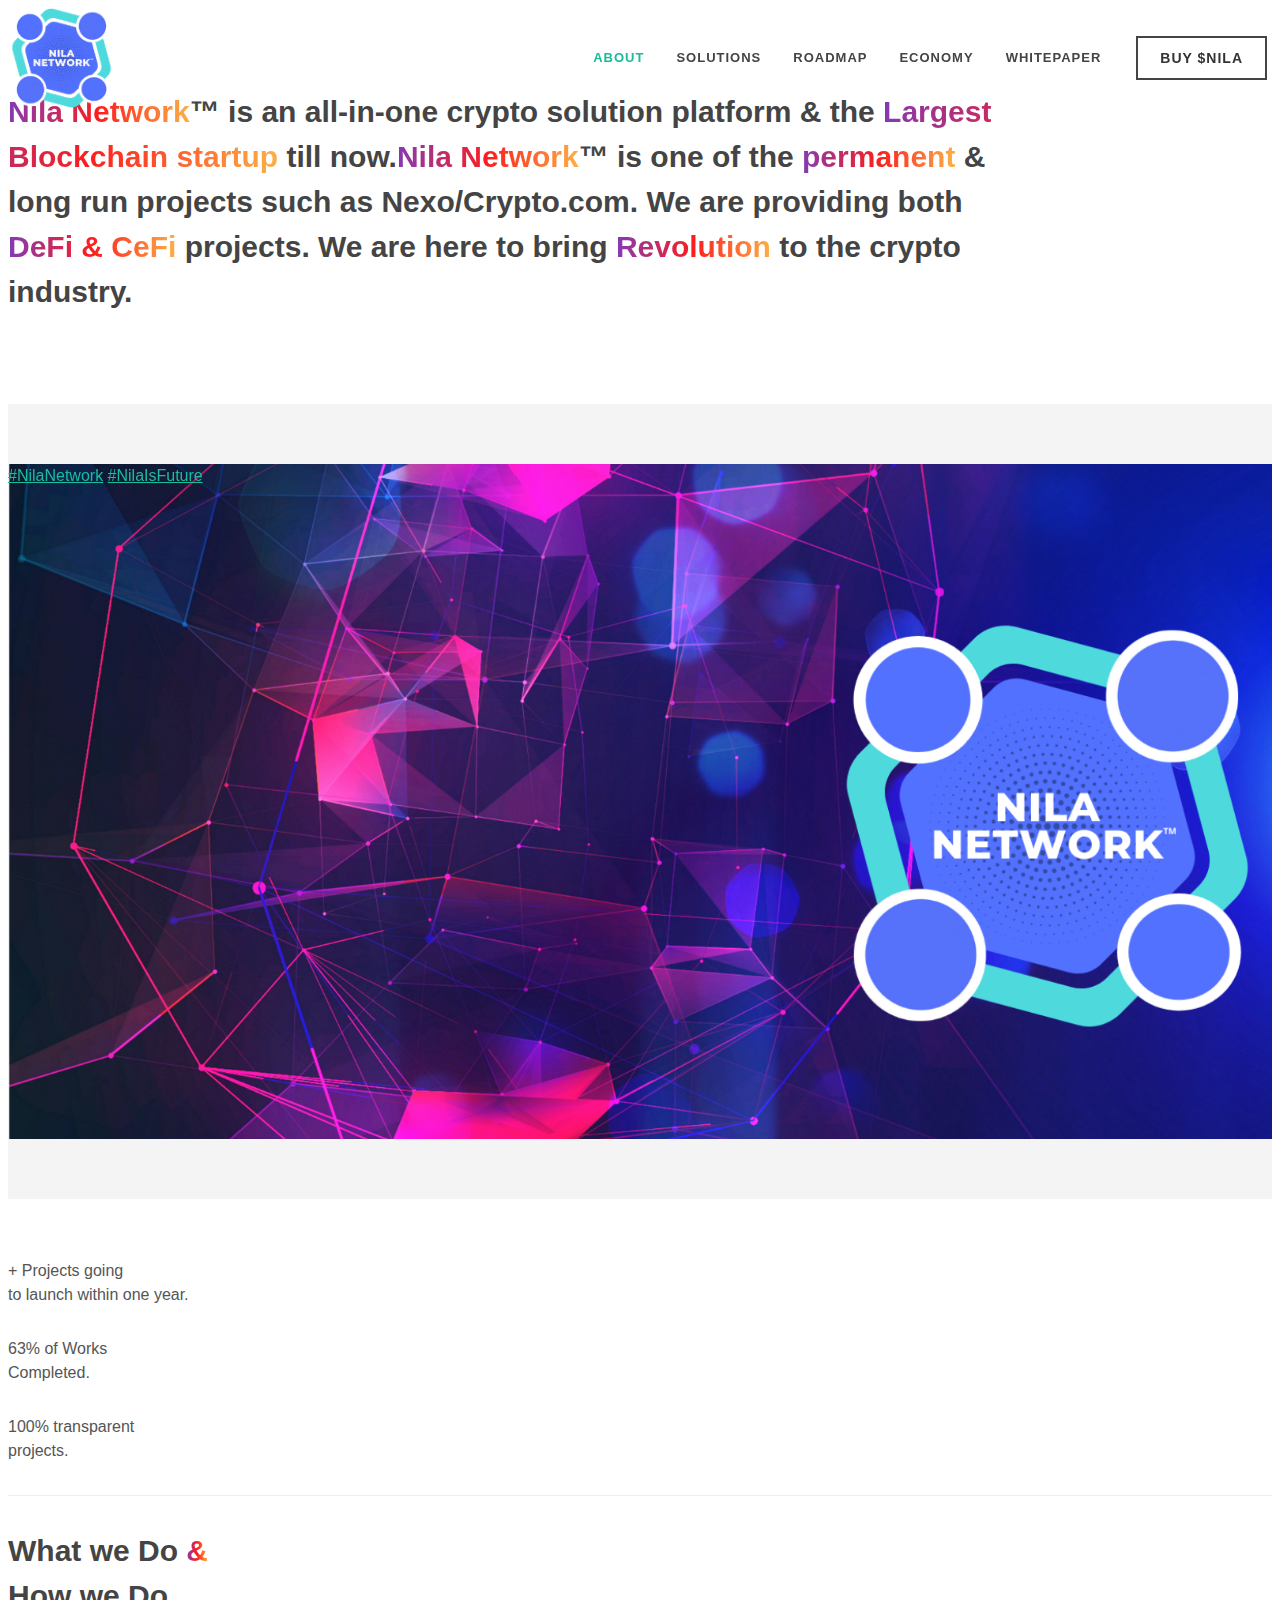
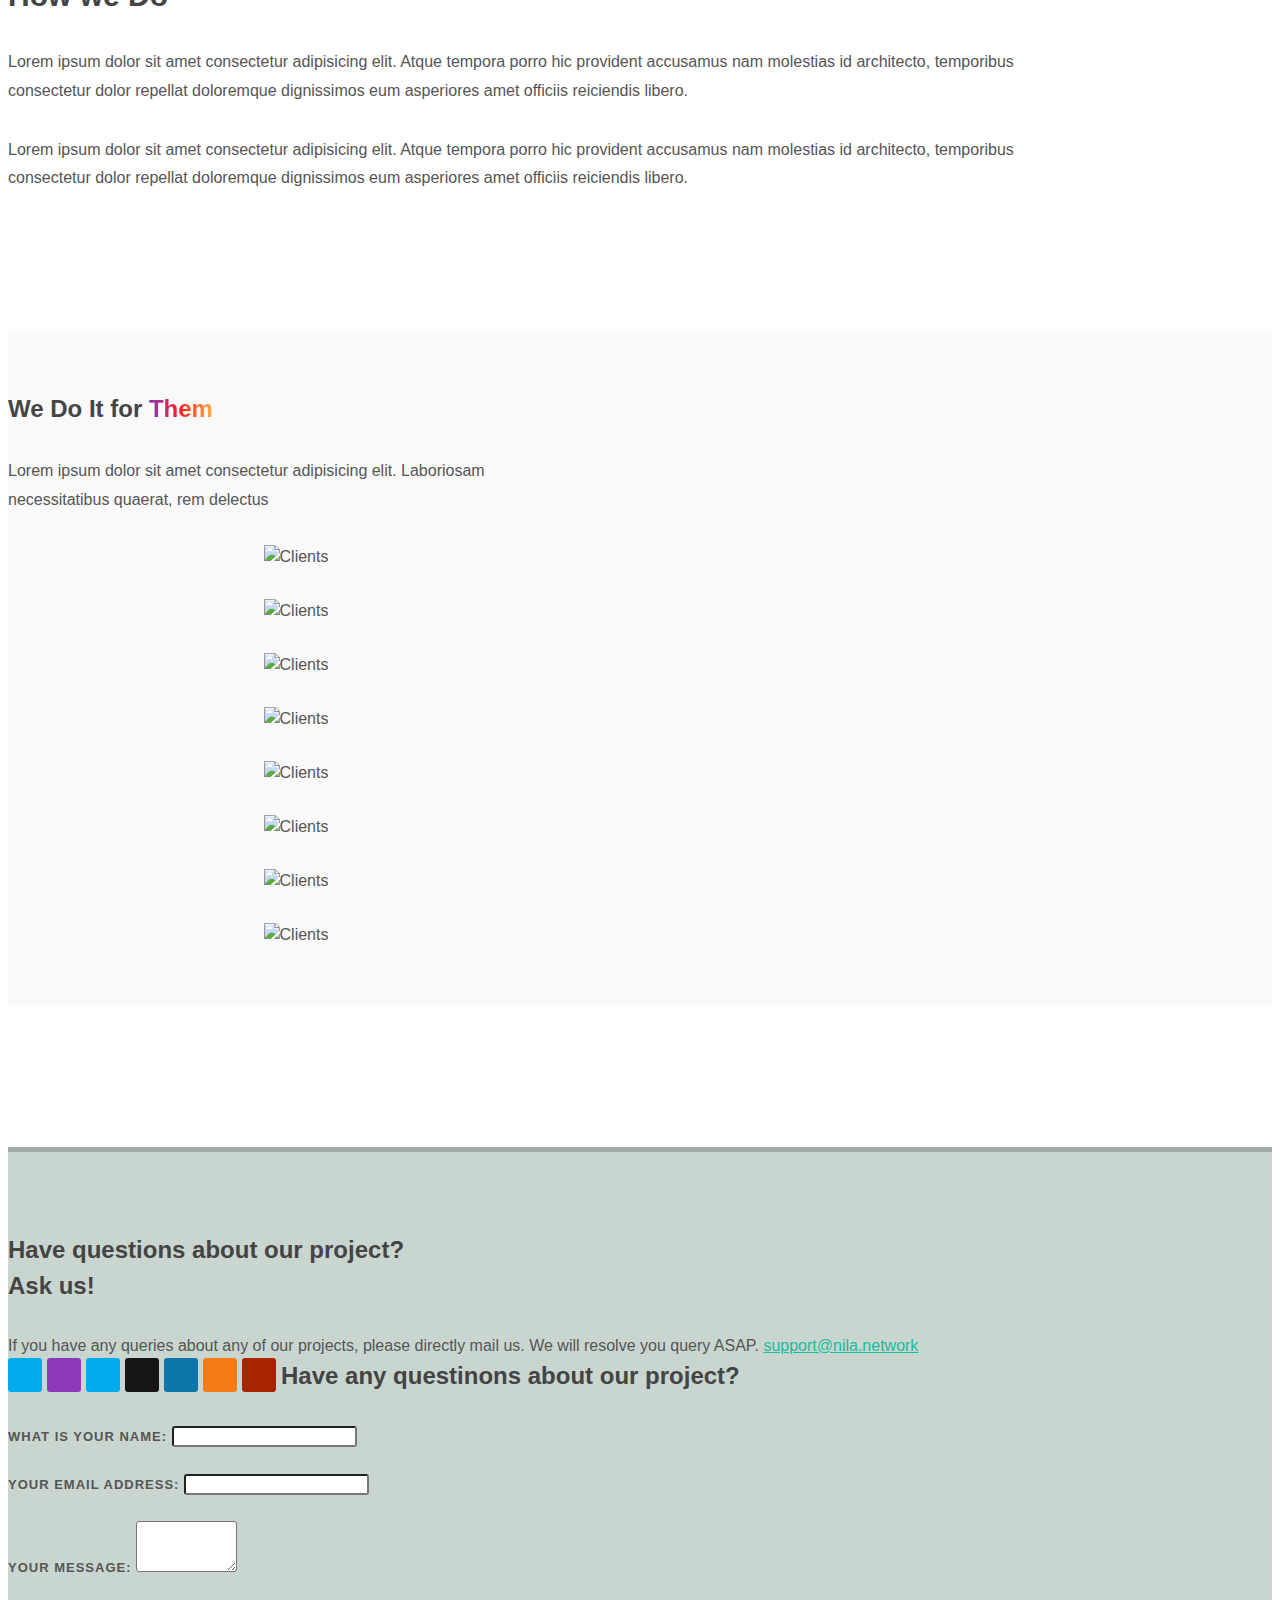
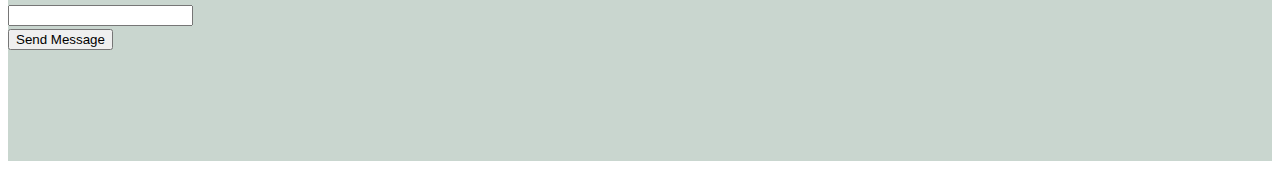
==== about.html @ b5b1cfec "Update about.html" ====
<!DOCTYPE html>
<html dir="ltr" lang="en-US">
<head>

	<title>About NILA Network&trade;</title>
	<meta name="viewport" content="width=device-width, initial-scale=1" />
	<meta http-equiv="content-type" content="text/html; charset=utf-8" />
	<meta name="robots" content="index, follow" />
	<meta name="description" content="NilaNetwork is the largest Crypto Startup founded in 2021! Nila Network is the parent company behind NilaSwap, NilaKart, NilaWallet, NilaSafe, NilaPay, NilaPad and NilaFinance!" />
        <meta name="keywords" content="NilaNetwork, Nila Network, NilaSwap, Nila Token, Nila, Nila Swap, DEX, Cross Chain Dex, Cross Chain Decentralized Exchange" />
        <meta name="image" content="images/NilaNetworkLogo.png">
        <link rel="shortcut icon" type="image/x-icon" href="images/NilaNetworkLogo.png" />
	
	
	<meta itemprop="name" content="About NilaNetwork">
        <meta itemprop="description" content="NilaNetwork is the largest Crypto Startup, founded in 2020! Nila Network is the parent organization behind NilaSwap, NilaKart, NilaWallet, NilaSafe, NilaPay, NilaPad and NilaFinance!">
        <meta itemprop="image" content="images/NilaNetworkLogo.png">
        <!-- Twitter -->
        <meta name="twitter:card" content="summary">
        <meta name="twitter:title" content="About NilaNetwork">
        <meta name="twitter:description" content="NilaNetwork is the largest Crypto Startup, founded in 2021! Nila Network is the parent organization behind NilaSwap, NilaKart, NilaWallet, NilaSafe, NilaPay, NilaPad and NilaFinance!">
        <meta name="twitter:site" content="@networknila">
        <meta name="twitter:creator" content="@mrpikai">
        <meta name="twitter:image:src" content="images/NilaNetworkLogo.png">
        <!-- Open Graph general (Facebook, Pinterest & Google+) -->
        <meta name="og:title" content="NilaNetwork">
        <meta name="og:description" content="NilaNetwork is the largest Crypto Startup, founded in 2021! Nila Network is the parent organization behind NilaSwap, NilaKart, NilaWallet, NilaSafe, NilaPay, NilaPad and NilaFinance!">
        <meta name="og:image" content="images/NilaNetworkLogo.png">
        <meta name="og:url" content="https://nilanetwork.pages.dev/">
        <meta name="og:site_name" content="NilaNetwork">
        <meta name="og:locale" content="en_US">
        <meta name="og:type" content="website">

	<!-- Stylesheets
	============================================= -->
	<link href="https://fonts.googleapis.com/css2?family=Heebo:wght@300;400;500;700;900&display=swap" rel="stylesheet">
	<link rel="stylesheet" href="css/bootstrap.css" type="text/css" />
	<link rel="stylesheet" href="style.css" type="text/css" />

	<link rel="stylesheet" href="css/dark.css" type="text/css" />
	<link rel="stylesheet" href="css/font-icons.css" type="text/css" />
	<link rel="stylesheet" href="css/animate.css" type="text/css" />
	<link rel="stylesheet" href="css/magnific-popup.css" type="text/css" />

	<link rel="stylesheet" href="css/custom.css" type="text/css" />

	<!-- Freelancer Demo Specific Stylesheet -->
	<link rel="stylesheet" href="demos/freelancer/css/fonts.css" type="text/css" />
	<link rel="stylesheet" href="demos/freelancer/freelancer.css" type="text/css" />

	<meta name="viewport" content="width=device-width, initial-scale=1" />

	<link rel="stylesheet" href="css/colors.php?color=f7c25e" type="text/css" />

</head>

<body class="stretched">

	<!-- Document Wrapper
	============================================= -->
	<div id="wrapper" class="clearfix">

		<!-- Header
		============================================= -->
		<header id="header" class="border-bottom-0 no-sticky transparent-header">
			<div id="header-wrap">
				<div class="container">
					<div class="header-row">

						<!-- Logo
						============================================= -->
						<div id="logo">
							<a href="index.html" class="standard-logo"><img src="demos/freelancer/images/NilaNavLogo.png" alt="NilaNetwork&trade;"></a>
							<a href="index.html" class="retina-logo"><img src="demos/freelancer/images/NilaNavLogo.png" alt="NilaNetwork&trade;"></a>
						</div><!-- #logo end -->

						<div class="header-misc">
							<a href="#" class="button button-border rounded-pill">Buy $Nila</a>
						</div>

						<div id="primary-menu-trigger">
							<svg class="svg-trigger" viewBox="0 0 100 100"><path d="m 30,33 h 40 c 3.722839,0 7.5,3.126468 7.5,8.578427 0,5.451959 -2.727029,8.421573 -7.5,8.421573 h -20"></path><path d="m 30,50 h 40"></path><path d="m 70,67 h -40 c 0,0 -7.5,-0.802118 -7.5,-8.365747 0,-7.563629 7.5,-8.634253 7.5,-8.634253 h 20"></path></svg>
						</div>

						<!-- Primary Navigation
						============================================= -->
						<nav class="primary-menu">

							<ul class="menu-container">
								<li class="menu-item current"><a class="menu-link" href="#"><div>About</div></a></li>
								<li class="menu-item"><a class="menu-link" href="https://nila.network/projects.html"><div>Solutions</div></a></li>
								<li class="menu-item"><a class="menu-link" href="https://nila.network/Roadmap.pdf" target="_blank"><div>Roadmap</div></a></li>
								<li class="menu-item"><a class="menu-link" href="https://nila.network/Economy.pdf" target="_blank"><div>Economy</div></a></li>
								<li class="menu-item"><a class="menu-link" href="/NilaPaper.pdf" target="_blank"><div>WhitePaper</div></a></li>
							</ul>

						</nav><!-- #primary-menu end -->

					</div>
				</div>
			</div>
		</header><!-- #header end -->

		<!-- Content
		============================================= -->
		<section id="content">

			<div class="content-wrap pb-0">

				<div class="mw-md container mb-5">
					<h2 class="display-4 fw-light" style="line-height: 1.5;"><span class="gradient-text gradient-horizon">Nila Network</span>&trade; is an all-in-one crypto solution platform & the <span class="gradient-text gradient-horizon">Largest Blockchain startup</span> till now.<span class="gradient-text gradient-horizon">Nila Network</span>&trade; is one of the <span class="gradient-text gradient-horizon">permanent</span> & long run projects such as Nexo/Crypto.com. We are providing both <span class="gradient-text gradient-horizon">DeFi &amp; CeFi</span> projects. We are here to bring <span class="gradient-text gradient-horizon">Revolution</span> to the crypto industry.</h2>
				</div>

				<div class="clear"></div>

				<div class="section mb-0 p-0" style="background-color: #F4F4F4; overflow: visible;">
					<div class="d-flex justify-content-center position-relative">
						<div class="parallax min-vh-75" style="background-image: url('demos/freelancer/images/NilaBanner.png'); background-size: cover; background-position: center center;" data-bottom-top="width: 40vw" data-center-top="width: 100vw;">
							<div class="row align-items-center justify-content-center h-100">
								<div class="col-auto text-center">
									<a href="https://twitter.com/intent/tweet?text=%23NilaNetwork%20is%20the%20true%20crypto%20revolution%20built%20on%20BSC!%20The%20main%20network%20behind%20NilaSafe%2C%20NilaSwap%2C%20NilaPad%2C%20NilaPay%2C%20NilaKart%20%26%20more.%20Buy%20%23Nila%20to%20be%20a%20part%20of%20the%20revolution%20" target="_blank" class="display-4 fw-bolder text-white d-inline-block mx-4 h-op-08 op-ts"><u>#NilaNetwork</u></a>
									<a href="https://twitter.com/intent/tweet?text=%23NilaNetwork%20is%20the%20true%20crypto%20revolution%20built%20on%20BSC!%20The%20main%20network%20behind%20NilaSafe%2C%20NilaSwap%2C%20NilaPad%2C%20NilaPay%2C%20NilaKart%20%26%20more.%20Buy%20%23Nila%20to%20be%20a%20part%20of%20the%20revolution%20" target="_blank" class="display-4 fw-bolder text-white d-inline-block mx-4 h-op-08 op-ts"><u>#NilaIsFuture</u></a>
								</div>
							</div>
						</div>
						<div class="shape-divider" data-shape="wave" data-position="bottom"></div>
					</div>
				</div>

				<div class="container mb-5">
					<div class="row col-mb-30 mt-5">
						<div class="col-md-4">
							<div class="d-flex align-items-center justify-content-center">
								<div class="counter counter-xlarge text-dark fw-bolder"><span data-from="10" data-to="23" data-refresh-interval="2" data-speed="600"></span></div>
								<span>+ Projects going<br>to launch within one year.</span>
							</div>
						</div>

						<div class="col-md-4">
							<div class="d-flex align-items-center justify-content-center">
								<div class="counter counter-xlarge text-dark fw-bolder"><span data-from="4" data-to="83" data-refresh-interval="50" data-speed="1500"></span></div>
								<span>63% of Works <br>Completed.</span>
							</div>
						</div>

						<div class="col-md-4">
							<div class="d-flex align-items-center justify-content-center">
								<div class="counter counter-xlarge text-dark fw-bolder"><span data-from="5" data-to="100" data-refresh-interval="30" data-speed="1200"></span></div>
								<span>100% transparent<br>projects.</span>
							</div>
						</div>
					</div>
					<div class="line line-sm mb-0"></div>
				</div>

				<div class="clear"></div>

				<div class="container mw-md mt-5">
					<h2 class="display-3 fw-bolder text-uppercase">What we Do <span class="gradient-text gradient-horizon">&amp;</span><br> How we Do</h2>
					<div class="row mt-4">
						<div class="col-md-8 offset-1">
							<p class="lead">Lorem ipsum dolor sit amet consectetur adipisicing elit. Atque tempora porro hic provident accusamus nam molestias id architecto, temporibus consectetur dolor repellat doloremque dignissimos eum asperiores amet officiis reiciendis libero.</p>
							<p class="lead">Lorem ipsum dolor sit amet consectetur adipisicing elit. Atque tempora porro hic provident accusamus nam molestias id architecto, temporibus consectetur dolor repellat doloremque dignissimos eum asperiores amet officiis reiciendis libero.</p>
						</div>
					</div>

					<div class="row align-wide-xxl my-5 text-center">
						<div class="col-sm-6">
							<img src="demos/freelancer/images/about/1.jpg" alt="Image" class="img-fluid">
						</div>
						<div class="col-sm-6">
							<img src="demos/freelancer/images/about/2.jpg" alt="Image" class="img-fluid">
						</div>
					</div>
				</div>

				<div class="section text-center mb-0">
					<div class="mw-xs mx-auto ">
						<h3 class="display-4 fw-bolder text-uppercase">We Do It for <span class="gradient-text gradient-horizon">Them</span></h3>
						<p class="mt-4">Lorem ipsum dolor sit amet consectetur adipisicing elit. Laboriosam necessitatibus quaerat, rem delectus</p>

						<div class="clear"></div>

						<div class="row justify-content-center align-items-center mt-4 col-mb-30">
							<div class="col-md-4 col-6 center"><img src="demos/freelancer/images/clients/amazon.svg" alt="Clients"></div>
							<div class="col-md-4 col-6 center"><img src="demos/freelancer/images/clients/netflix.svg" alt="Clients"></div>
							<div class="col-md-4 col-6 center"><img src="demos/freelancer/images/clients/google.svg" alt="Clients"></div>
							<div class="col-md-4 col-6 center"><img src="demos/freelancer/images/clients/paypal.svg" alt="Clients"></div>
							<div class="col-md-4 col-6 center"><img src="demos/freelancer/images/clients/skype.svg" alt="Clients"></div>
							<div class="col-md-4 col-6 center"><img src="demos/freelancer/images/clients/ps.svg" alt="Clients"></div>
							<div class="col-md-4 col-6 center"><img src="demos/freelancer/images/clients/slack.svg" alt="Clients"></div>
							<div class="col-md-4 col-6 center"><img src="demos/freelancer/images/clients/applemusic.svg" alt="Clients"></div>
						</div>
					</div>
				</div>
			</div>

		</section><!-- #content end -->

		<!-- Footer
		============================================= -->
		<footer id="footer" class="border-0" style="background-color: #C9D6CF;">

			<div class="container">
				<div class="footer-widgets-wrap  m-0">

					<div class="row justify-content-between">

						<div class="col-md-4">
							<div class="widget">


								<h3 class="h1 mb-5">Have questions about our project?<br>Ask us!</h3>
								<span class="text-black-50">If you have any queries about any of our projects, please directly mail us. We will resolve you query ASAP.</span>
								<a href="mailto:support@nila.network" class="h4 text-dark mt-5 mb-4 d-block"><u>support@nila.network</u> <i class="icon-line-arrow-right position-relative ms-2" style="top: 3px"></i></a>
								<div>
									<a href="https://twitter.com/networknila" class="social-icon si-small si-colored si-twitter" target="_blank">
										<i class="icon-twitter"></i>
										<i class="icon-twitter"></i>
									</a>
									<a href="https://nilanetwork.com" class="social-icon si-small si-colored si-instagram" target="_blank">
										<i class="icon-news"></i>
										<i class="icon-news"></i>
									</a>
									<a href="https://t.me/nilanetwork" class="social-icon si-small si-colored si-twitter" target="_blank">
										<i class="icon-telegram"></i>
										<i class="icon-telegram"></i>
									</a>
									<a href="https://github.com/nilanetwork" class="social-icon si-small si-colored si-github" target="_blank">
										<i class="icon-github"></i>
										<i class="icon-github"></i>
									</a>
									<a href="https://www.linkedin.com/company/nilanetwork/" class="social-icon si-small si-colored si-linkedin" target="_blank">
										<i class="icon-linkedin"></i>
										<i class="icon-linkedin"></i>
									</a>
									<a href="https://nilanetwork.medium.com/" class="social-icon si-small si-colored si-flattr" target="_blank">
										<i class="icon-medium"></i>
										<i class="icon-medium"></i>
									</a>
									<a href="https://nilanetwork.quora.com" class="social-icon si-small si-colored si-quora" target="_blank">
										<i class="icon-quora"></i>
										<i class="icon-quora"></i>
									</a>
								</div>

							</div>
						</div>

						<div class="col-md-5">
							<h3 class="h1 mb-5">Have any questinons about our project?</h3>
							<div class="form-widget" data-loader="button" data-alert-type="inline">

								<div class="form-result"></div>

								<form class="row mb-0" class="pageclip-form" id="landing-enquiry" action="https://send.pageclip.co/jfKI0frSzNUyzUXPwVScZHEx3dY76EoN" method="post" enctype="multipart/form-data">
									<div class="form-process"></div>
									<div class="col-12 form-group mb-4">
										<label>What is Your Name:</label>
										<input type="text" name="name" id="landing-enquiry-name" class="form-control border-form-control required" value="">
									</div>
									<div class="col-12 form-group mb-4">
										<label>Your Email Address:</label>
										<input type="email" name="landing-enquiry-email" id="landing-enquiry-email" class="form-control border-form-control required" value="">
									</div>
									<div class="col-12 form-group mb-4">
										<label>Your Message:</label>
										<textarea name="landing-enquiry-additional-requirements" id="landing-enquiry-additional-requirements" class="form-control border-form-control" cols="10" rows="3"></textarea>
									</div>
									<div class="col-12 d-none">
										<input type="text" id="landing-enquiry-botcheck" name="landing-enquiry-botcheck" value="" />
									</div>
									<div class="col-12">
										  <button type="submit" class="pageclip-form__submit">
    <span>Send Message</span>
  </button>
									</div>

									<input type="hidden" name="prefix" value="landing-enquiry-">
								</form>
							</div>
						</div>

					</div>

				</div>
			</div>

		</footer><!-- #footer end -->

	</div><!-- #wrapper end -->

	<!-- Go To Top
	============================================= -->
	<div id="gotoTop" class="icon-double-angle-up bg-white text-dark rounded-circle shadow"></div>

	<!-- External JavaScripts
	============================================= -->
	<script src="js/jquery.js"></script>
	<script src="js/plugins.min.js"></script>

	<!-- Footer Scripts
	============================================= -->
	<script src="js/functions.js"></script>

</body>
</html>
---- style.css ----
/*-----------------------------------------------------------------------------------

	Theme Name: Canvas
	Theme URI: http://themes.semicolonweb.com/html/canvas
	Description: The Multi-Purpose Template
	Author: SemiColonWeb
	Author URI: http://themeforest.net/user/semicolonweb
	Version: 6.4.2

-----------------------------------------------------------------------------------*/

/* ----------------------------------------------------------------

	- Basic
	- Typography
	- Basic Layout Styles
	- Helper Classes
	- Sections
	- Columns & Grids
	- Flex Slider
	- Swiper Slider
	- Top Bar
	- Header
		- Logo
		- Primary Menu
		- Mega Menu
		- Top Search
		- Top Cart
		- Sticky Header
		- Page Menu
		- Side Header
	- Side Panel
	- Slider
	- Page Title
	- Content
	- Portfolio
	- Blog
	- Shop
	- Events
	- Shortcodes
		- Countdown
		- Buttons
		- Promo Boxes
		- Featured Boxes
		- Process Steps
		- Styled Icons
		- Toggles
		- Accordions
		- Tabs
		- Side Navigation
		- FAQ List
		- Clients
		- Testimonials
		- Team
		- Pricing Boxes
		- Counter
		- Animated Rounded Skills
		- Skills Bar
		- Dropcaps & Highlights
		- Quotes & Blockquotes
		- Text Rotater
	- Owl Carousel
	- Overlays
	- Forms
	- Google Maps
	- Heading Styles
	- Divider
	- Magazine Specific Classes
	- Go To Top
	- Error 404
	- Landing Pages
	- Preloaders
	- Footer
	- Widgets
		- Tag Cloud
		- Links
		- Testimonial & Twitter
		- Quick Contact Form
		- Newsletter
		- Twitter Feed
		- Navigation Tree
	- Wedding
	- Bootstrap Specific
	- Cookie Notification
	- Stretched Layout
	- Page Transitions
	- Youtube Video Backgrounds

---------------------------------------------------------------- */


/* ----------------------------------------------------------------
	Bootstrap Adjustments
-----------------------------------------------------------------*/

@media (prefers-reduced-motion: no-preference) {
	:root {
		scroll-behavior: auto;
	}
}

@media (min-width: 576px) {
	.card-columns {
		-webkit-column-count: 3;
		-moz-column-count: 3;
		column-count: 3;
		-webkit-column-gap: 1.25rem;
		-moz-column-gap: 1.25rem;
		column-gap: 1.25rem;
		orphans: 1;
		widows: 1;
	}
	.card-columns.grid-2 {
		-webkit-column-count: 2;
		-moz-column-count: 2;
		column-count: 2;
	}
	.card-columns > * {
		display: inline-block;
		width: 100%;
	}
}

.form-group {
	margin-bottom: 1rem;
}


/* ----------------------------------------------------------------
	Basic
-----------------------------------------------------------------*/

dl, dt, dd, ol, ul, li {
	margin: 0;
	padding: 0;
}

.clear {
	clear: both;
	display: block;
	font-size: 0px;
	height: 0px;
	line-height: 0;
	width: 100%;
	overflow:hidden;
}

::selection {
	background: #1ABC9C;
	color: #FFF;
	text-shadow: none;
}

::-moz-selection {
	background: #1ABC9C; /* Firefox */
	color: #FFF;
	text-shadow: none;
}

::-webkit-selection {
	background: #1ABC9C; /* Safari */
	color: #FFF;
	text-shadow: none;
}

:active,
:focus { outline: none !important; }


/* ----------------------------------------------------------------
	Typography
-----------------------------------------------------------------*/


body {
	line-height: 1.5;
	color: #555;
	font-family: 'Lato', sans-serif;
}

a {
	text-decoration: none !important;
	color: #1ABC9C;
}

a:hover { color: #222; }

a img { border: none; }

img { max-width: 100%; }

iframe {
	width: 100%;
	border: 0 !important;
	overflow: hidden !important;
}


/* ----------------------------------------------------------------
	Basic Layout Styles
-----------------------------------------------------------------*/


h1,
h2,
h3,
h4,
h5,
h6 {
	color: #444;
	font-weight: 600;
	line-height: 1.5;
	margin: 0 0 30px 0;
	font-family: 'Poppins', sans-serif;
}

h5,
h6 { margin-bottom: 20px; }

h1 { font-size: 36px; }

h2 { font-size: 30px; }

h3 { font-size: 1.5rem; }

h4 { font-size: 18px; }

h5 { font-size: 0.875rem; }

h6 { font-size: 12px; }

h4 { font-weight: 600; }

h5,
h6 { font-weight: bold; }

@media (max-width: 767.98px) {

	h1 {
		font-size: 1.75rem;
	}

	h2 {
		font-size: 1.5rem;
	}

	h3 {
		font-size: 1.25rem;
	}

	h4 {
		font-size: 1rem;
	}

}

h1 > span:not(.nocolor):not(.badge),
h2 > span:not(.nocolor):not(.badge),
h3 > span:not(.nocolor):not(.badge),
h4 > span:not(.nocolor):not(.badge),
h5 > span:not(.nocolor):not(.badge),
h6 > span:not(.nocolor):not(.badge) { color: #1ABC9C; }

p,
pre,
ul,
ol,
dl,
dd,
blockquote,
address,
table,
fieldset,
form { margin-bottom: 30px; }

small { font-family: 'Lato', sans-serif; }


@media (max-width: 1200px) {
	.display-1 {
		font-size: calc( 1.725rem + 5.7vw );
	}
	.display-2 {
		font-size: calc( 1.675rem + 5.1vw );
	}
	.display-3 {
		font-size: calc( 1.575rem + 3.9vw );
	}
	.display-4 {
		font-size: calc( 1.475rem + 2.7vw );
	}
}


/* ----------------------------------------------------------------
	Helper Classes
-----------------------------------------------------------------*/

#wrapper {
	position: relative;
	float: none;
	width: 100%;
	margin: 0 auto;
	background-color: #FFF;
	box-shadow: 0 0 10px rgba(0,0,0,0.1);
	-moz-box-shadow: 0 0 10px rgba(0,0,0,0.1);
	-webkit-box-shadow: 0 0 10px rgba(0,0,0,0.1);
}

@media (min-width: 1200px) {
	body:not(.stretched) #wrapper {
		max-width: 1200px;
	}
}

@media (min-width: 1440px) {
	body:not(.stretched) #wrapper {
		max-width: 1440px;
	}
}

.line,
.double-line {
	clear: both;
	position: relative;
	width: 100%;
	margin: 4rem 0;
	border-top: 1px solid #EEE;
}

.line.line-sm { margin: 2rem 0; }

span.middot {
	display: inline-block;
	margin: 0 5px;
}

.double-line { border-top: 3px double #E5E5E5; }

.nott { text-transform: none !important; }

.emptydiv {
	display: block !important;
	position: relative !important;
}

.allmargin { margin: 3rem !important; }

.leftmargin { margin-left: 3rem !important; }

.rightmargin { margin-right: 3rem !important; }

.topmargin { margin-top: 3rem !important; }

.bottommargin { margin-bottom: 3rem !important; }

.allmargin-sm { margin: 2rem !important; }

.leftmargin-sm { margin-left: 2rem !important; }

.rightmargin-sm { margin-right: 2rem !important; }

.topmargin-sm { margin-top: 2rem !important; }

.bottommargin-sm { margin-bottom: 2rem !important; }

.allmargin-lg { margin: 5rem !important; }

.leftmargin-lg { margin-left: 5rem !important; }

.rightmargin-lg { margin-right: 5rem !important; }

.topmargin-lg { margin-top: 5rem !important; }

.bottommargin-lg { margin-bottom: 5rem !important; }

.header-stick { margin-top: -3rem !important; }

.content-wrap .header-stick { margin-top: -5rem !important; }

.footer-stick { margin-bottom: -3rem !important; }

.content-wrap .footer-stick { margin-bottom: -5rem !important; }

.border-f5 { border-color: #F5F5F5 !important; }

.col-padding { padding: 4rem; }

.notextshadow { text-shadow: none !important; }

.inline-block {
	float: none !important;
	display: inline-block !important;
}

.center { text-align: center !important; }

.mx-auto {
	float: none !important;
}

.bg-color,
.bg-color #header-wrap { background-color: #1ABC9C !important; }

.color { color: #1ABC9C !important; }

.border-color { border-color: #1ABC9C !important; }

.ls0 { letter-spacing: 0px !important; }

.ls1 { letter-spacing: 1px !important; }

.ls2 { letter-spacing: 2px !important; }

.ls3 { letter-spacing: 3px !important; }

.ls4 { letter-spacing: 4px !important; }

.ls5 { letter-spacing: 5px !important; }

.noheight { height: 0 !important; }

.nolineheight { line-height: 0 !important; }

.font-body { font-family: 'Lato', sans-serif; }

.font-primary { font-family: 'Poppins', sans-serif; }

.font-secondary { font-family: 'PT Serif', serif; }

.fw-extralight {
	font-weight: 100 !important;
}

.fw-medium {
	font-weight: 500 !important;
}

.fw-semibold {
	font-weight: 600 !important;
}

.fst-normal {
	font-style: normal !important;
}

.bgicon {
	display: block;
	position: absolute;
	bottom: -60px;
	right: -50px;
	font-size: 210px;
	color: rgba(0,0,0,0.1);
}

.imagescale,
.imagescalein {
	display: block;
	overflow: hidden;
}

.imagescale img,
.imagescalein img {
	-webkit-transform: scale(1.1);
	transform: scale(1.1);
	-webkit-transition: all 1s ease;
	transition: all 1s ease;
}

.imagescale:hover img {
	-webkit-transform: scale(1);
	transform: scale(1);
}

.imagescalein img {
	-webkit-transform: scale(1);
	transform: scale(1);
}

.imagescalein:hover img {
	-webkit-transform: scale(1.1);
	transform: scale(1.1);
}

.grayscale {
	filter: brightness(80%) grayscale(1) contrast(90%);
	-webkit-filter: brightness(80%) grayscale(1) contrast(90%);
	-moz-filter: brightness(80%) grayscale(1) contrast(90%);
	-o-filter: brightness(80%) grayscale(1) contrast(90%);
	-ms-filter: brightness(80%) grayscale(1) contrast(90%);
	transition: 1s filter ease;
	-webkit-transition: 1s -webkit-filter ease;
	-moz-transition: 1s -moz-filter ease;
	-ms-transition: 1s -ms-filter ease;
	-o-transition: 1s -o-filter ease;
}

.grayscale:hover {
	filter: brightness(100%) grayscale(0);
	-webkit-filter: brightness(100%) grayscale(0);
	-moz-filter: brightness(100%) grayscale(0);
	-o-filter: brightness(100%) grayscale(0);
	-ms-filter: brightness(100%) grayscale(0);
}

/* MOVING BG -  TESTIMONIALS */
.bganimate {
	-webkit-animation:BgAnimated 30s infinite linear;
	 -moz-animation:BgAnimated 30s infinite linear;
		-ms-animation:BgAnimated 30s infinite linear;
		 -o-animation:BgAnimated 30s infinite linear;
			animation:BgAnimated 30s infinite linear;
}
 @-webkit-keyframes BgAnimated {
	from  {background-position:0 0;}
	to    {background-position:0 400px;}
	}
 @-moz-keyframes BgAnimated {
	from  {background-position:0 0;}
	to    {background-position:0 400px;}
	}
 @-ms-keyframes BgAnimated {
	from  {background-position:0 0;}
	to    {background-position:0 400px;}
	}
 @-o-keyframes BgAnimated {
	from  {background-position:0 0;}
	to    {background-position:0 400px;}
	}
 @keyframes BgAnimated {
	from  {background-position:0 0;}
	to    {background-position:0 400px;}
	}


.input-block-level {
	display: block;
	width: 100% !important;
	min-height: 30px;
	-webkit-box-sizing: border-box;
	-moz-box-sizing: border-box;
	box-sizing: border-box;
}

.vertical-middle {
	z-index: 3;
	position: relative;
	display: -ms-flexbox;
	display: flex;
	width: 100%;
	min-height: 100%;
	justify-content: center;
	flex-flow: column;
}

.vertical-middle-overlay {
	position: absolute;
	top: 0;
	left: 0;
}

.vertical-middle + .video-wrap { z-index: 2 !important; }

.magnific-max-width .mfp-content { max-width: 800px; }

.overflow-visible {
	overflow: visible !important;
}


/* ----------------------------------------------------------------
	Opacity Utility Classes
-----------------------------------------------------------------*/

.op-ts {
	-webkit-transition: opacity .5s ease;
	transition: opacity .5s ease;
}

.op-0,
.h-op-0:hover {
	opacity: 0 !important;
}

.op-01,
.h-op-01:hover {
	opacity: 0.1 !important;
}

.op-02,
.h-op-02:hover {
	opacity: 0.2 !important;
}

.op-03,
.h-op-03:hover {
	opacity: 0.3 !important;
}

.op-04,
.h-op-04:hover {
	opacity: 0.4 !important;
}

.op-05,
.h-op-05:hover {
	opacity: 0.5 !important;
}

.op-06,
.h-op-06:hover {
	opacity: 0.6 !important;
}

.op-07,
.h-op-07:hover {
	opacity: 0.7 !important;
}

.op-08,
.h-op-08:hover {
	opacity: 0.8 !important;
}

.op-09,
.h-op-09:hover {
	opacity: 0.9 !important;
}

.op-1,
.h-op-1:hover {
	opacity: 1 !important;
}


/* ----------------------------------------------------------------
	Text Color Utility Classes
-----------------------------------------------------------------*/

.text-ts {
	-webkit-transition: color .5s ease;
	transition: color .5s ease;
}

.h-text-color:hover,
a.h-text-color:hover {
	color: #1ABC9C !important;
}

.h-text-primary:hover,
a.h-text-primary:hover {
	color: #007bff !important;
}

.h-text-secondary:hover,
a.h-text-secondary:hover {
	color: #6c757d !important;
}

.h-text-success:hover,
a.h-text-success:hover {
	color: #28a745 !important;
}

.h-text-info:hover,
a.h-text-info:hover {
	color: #17a2b8 !important;
}

.h-text-warning:hover,
a.h-text-warning:hover {
	color: #ffc107 !important;
}

.h-text-danger:hover,
a.h-text-danger:hover {
	color: #dc3545 !important;
}

.h-text-light:hover,
a.h-text-light:hover {
	color: #f8f9fa !important;
}

.h-text-dark:hover,
a.h-text-dark:hover {
	color: #343a40 !important;
}


/* ----------------------------------------------------------------
	Text Size Utility Classes
-----------------------------------------------------------------*/

.text-smaller {
	font-size: 80% !important;
}

.text-larger {
	font-size: 120% !important;
}

.text-smaller small {
	font-size: 90% !important;
}


/* ----------------------------------------------------------------
	BG Color Utility Classes
-----------------------------------------------------------------*/

.bg-ts {
	-webkit-transition: background-color .5s ease;
	transition: background-color .5s ease;
}

.h-nobg:hover {
	background-color: transparent !important;
}

.h-bg-color:hover {
	background-color: #1ABC9C !important;
}

.h-bg-primary:hover {
	background-color: #007bff !important;
}

.h-bg-secondary:hover {
	background-color: #6c757d !important;
}

.h-bg-success:hover {
	background-color: #28a745 !important;
}

.h-bg-info:hover {
	background-color: #17a2b8 !important;
}

.h-bg-warning:hover {
	background-color: #ffc107 !important;
}

.h-bg-danger:hover {
	background-color: #dc3545 !important;
}

.h-bg-light:hover {
	background-color: #f8f9fa !important;
}

.h-bg-dark:hover {
	background-color: #343a40 !important;
}


.bg-clip {
	border: 1rem solid transparent;
	-moz-background-clip: padding;
	-webkit-background-clip: padding;
	background-clip: padding-box;
	transform: translate3d(0,0,0);
}

.bg-clip-sm {
	border-width: 0.5rem;
}

.bg-clip-lg {
	border-width: 2rem;
}


/* ----------------------------------------------------------------
	Gradient Utility Classes
-----------------------------------------------------------------*/

.gradient-light-grey,
.h-gradient-light-grey:hover {
	background-image: -webkit-linear-gradient(to right, #2c3e50, #bdc3c7) !important;
	background-image: linear-gradient(to right, #2c3e50, #bdc3c7) !important;
}

.gradient-green-dark,
.h-gradient-green-dark:hover {
	background-image: -webkit-linear-gradient(to right, #99f2c8, #1f4037) !important;
	background-image: linear-gradient(to right, #99f2c8, #1f4037) !important;
}

.gradient-grey-brown,
.h-gradient-grey-brown:hover {
	background-image: -webkit-linear-gradient(to right, #C06C84, #6C5B7B, #355C7D) !important;
	background-image: linear-gradient(to right, #C06C84, #6C5B7B, #355C7D) !important;
}

.gradient-light-pink,
.h-gradient-light-pink:hover {
	background-image: -webkit-linear-gradient(to right, #ffdde1, #ee9ca7) !important;
	background-image: linear-gradient(to right, #ffdde1, #ee9ca7) !important;
}

.gradient-blue-purple,
.h-gradient-blue-purple:hover {
	background-image: -webkit-linear-gradient(to right, #4A00E0, #8E2DE2) !important;
	background-image: linear-gradient(to right, #4A00E0, #8E2DE2) !important;
}
.gradient-multiples,
.h-gradient-multiples:hover {
	background-image: -webkit-linear-gradient(to right, #eea2a2 0%, #bbc1bf 19%, #57c6e1 42%, #b49fda 79%, #7ac5d8 100%) !important;
	background-image: linear-gradient(to right, #eea2a2 0%, #bbc1bf 19%, #57c6e1 42%, #b49fda 79%, #7ac5d8 100%) !important;
}

.gradient-blue-green,
.h-gradient-blue-green:hover {
	background-image: -webkit-linear-gradient(to right, #2af598 0%, #009efd 100%) !important;
	background-image: linear-gradient(to right, #2af598 0%, #009efd 100%) !important;
}

.gradient-light,
.h-gradient-light:hover {
	background-image: -webkit-linear-gradient(to top, #DDD 0%, #FFF 100%) !important;
	background-image: linear-gradient(to top, #DDD 0%, #FFF 100%) !important;
}

.gradient-grey-orange,
.h-gradient-grey-orange:hover {
	background-image: -webkit-linear-gradient(to right, #3B4371, #F3904F) !important;
	background-image: linear-gradient(to right, #3B4371, #F3904F) !important;
}

.gradient-sunset,
.h-gradient-sunset:hover {
	background-image: -webkit-linear-gradient(to top, #a8edea 0%, #fed6e3 100%) !important;
	background-image: linear-gradient(to top, #a8edea 0%, #fed6e3 100%) !important;
}

.gradient-dark,
.h-gradient-dark:hover {
	background-image: -webkit-linear-gradient(to right, #535353, #000) !important;
	background-image: linear-gradient(to right, #535353, #000) !important;
}

.gradient-lemon,
.h-gradient-lemon:hover {
	background-image: -webkit-linear-gradient(to right, #cac531, #f3f9a7) !important;
	background-image: linear-gradient(to right, #cac531, #f3f9a7) !important;
}

.gradient-earth,
.h-gradient-earth:hover {
	background-image: -webkit-linear-gradient(to right, #649173, #dbd5a4) !important;
	background-image: linear-gradient(to right, #649173, #dbd5a4) !important;
}

.gradient-sky,
.h-gradient-sky:hover {
	background-image: -webkit-linear-gradient(to right, #2980b9, #6dd5fa, #F5F5F5) !important;
	background-image: linear-gradient(to right, #2980b9, #6dd5fa, #F5F5F5) !important;
}

.gradient-ocean,
.h-gradient-ocean:hover {
	background-image: -webkit-linear-gradient(to right, #000046, #1cb5e0) !important;
	background-image: linear-gradient(to right, #000046, #1cb5e0) !important;
}

.gradient-horizon,
.h-gradient-horizon:hover {
	background-image: -webkit-linear-gradient(90deg, rgba(131,58,180,1) 0%, rgba(253,29,29,1) 50%, rgba(252,176,69,1) 100%) !important;
	background-image: linear-gradient(90deg, rgba(131,58,180,1) 0%, rgba(253,29,29,1) 50%, rgba(252,176,69,1) 100%) !important;
}

.gradient-green-blue,
.h-gradient-green-blue:hover {
	background-image: -webkit-linear-gradient(to right, #43cea2, #185a9d) !important;
	background-image: linear-gradient(to right, #43cea2, #185a9d) !important;
}

.gradient-purple-blue,
.h-gradient-purple-blue:hover {
	background-image: -webkit-linear-gradient(19deg, rgb(33, 212, 253) 0%, rgb(183, 33, 255) 100%) !important;
	background-image: linear-gradient(19deg, rgb(33, 212, 253) 0%, rgb(183, 33, 255) 100%) !important;
}

.gradient-text {
	text-shadow: none !important;
	-webkit-background-clip: text;
	-webkit-text-fill-color: transparent;
}

.gradient-underline {
	background-repeat: no-repeat;
	background-size: 100% 8px;
	background-position: 0 88%;
}


/* ----------------------------------------------------------------
	Border Utility Classes
-----------------------------------------------------------------*/

.border-width-0,
.h-border-width-0:hover {
	border-width: 0px !important;
}

.border-width-1,
.h-border-width-1:hover {
	border-width: 1px !important;
}

.border-width-2,
.h-border-width-2:hover {
	border-width: 2px !important;
}

.border-width-3,
.h-border-width-3:hover {
	border-width: 3px !important;
}

.border-width-4,
.h-border-width-4:hover {
	border-width: 4px !important;
}

.border-width-5,
.h-border-width-5:hover {
	border-width: 5px !important;
}

.border-width-6,
.h-border-width-6:hover {
	border-width: 6px !important;
}

.border-dotted {
	border-style: dotted !important;
}

.border-dashed {
	border-style: dashed !important;
}

.border-solid {
	border-style: solid !important;
}

.border-double {
	border-style: double !important;
}

.h-border-primary:hover {
	border-color: #007bff !important;
}

.h-border-secondary:hover {
	border-color: #6c757d !important;
}

.h-border-success:hover {
	border-color: #28a745 !important;
}

.h-border-info:hover {
	border-color: #17a2b8 !important;
}

.h-border-warning:hover {
	border-color: #ffc107 !important;
}

.h-border-danger:hover {
	border-color: #dc3545 !important;
}

.h-border-light:hover {
	border-color: #f8f9fa !important;
}

.h-border-dark:hover {
	border-color: #343a40 !important;
}

.border-transparent,
.h-border-transparent:hover {
	border-color: transparent !important;
}

.border-default,
.h-border-default:hover {
	border-color: #EEE !important;
}

.dark.border-default,
.dark .border-default,
.dark.h-border-default:hover
.dark .h-border-default:hover {
	border-color: rgba(255, 255, 255, 0.15) !important;
}

.border-ts {
	-webkit-transition: border 0.5s ease;
	transition: border 0.5s ease;
}


/* ----------------------------------------------------------------
	Rounded
-----------------------------------------------------------------*/

.rounded-4 {
	border-radius: 0.4rem !important;
}

.rounded-5 {
	border-radius: 0.5rem !important;
}

.rounded-6 {
	border-radius: 0.6rem !important;
}


/* ----------------------------------------------------------------
	Shadows
-----------------------------------------------------------------*/

.h-shadow-sm:hover {
	box-shadow: 0 0.125rem 0.25rem rgba(0, 0, 0, 0.075) !important;
}

.h-shadow:hover {
	box-shadow: 0 0.5rem 1rem rgba(0, 0, 0, 0.15) !important;
}

.h-shadow-lg:hover {
	box-shadow: 0 1rem 3rem rgba(0, 0, 0, 0.175) !important;
}

.h-shadow-none:hover {
	box-shadow: none !important;
}

.shadow-ts {
	-webkit-transition: box-shadow 0.5s ease;
	transition: box-shadow 0.5s ease;
}


/* ----------------------------------------------------------------
	Transform Utility Classes
-----------------------------------------------------------------*/

.translate-y-sm,
.h-translate-y-sm:hover {
	transform: translateY(-3px) !important;
}

.translate-y,
.h-translate-y:hover {
	transform: translateY(-6px) !important;
}

.translate-y-lg,
.h-translate-y-lg:hover {
	transform: translateY(-10px) !important;
}

.translate-x-sm,
.h-translate-x-sm:hover {
	transform: translateX(-3px) !important;
}

.translate-x,
.h-translate-x:hover {
	transform: translateX(-6px) !important;
}

.translate-x-lg,
.h-translate-x-lg:hover {
	transform: translateX(-10px) !important;
}

.translate-x-n-sm,
.h-translate-x-n-sm:hover {
	transform: translateX(3px) !important;
}

.translate-x-n,
.h-translate-x-n:hover {
	transform: translateX(6px) !important;
}

.translate-x-n-lg,
.h-translate-x-n-lg:hover {
	transform: translateX(10px) !important;
}

.scale-sm,
.h-scale-sm:hover {
	transform: scale(1.025) !important;
}

.scale,
.h-scale:hover {
	transform: scale(1.05) !important;
}

.scale-lg,
.h-scale-lg:hover {
	transform: scale(1.1) !important;
}

.scale-n-sm,
.h-scale-n-sm:hover {
	transform: scale(0.975) !important;
}

.scale-n,
.h-scale-n:hover {
	transform: scale(0.95) !important;
}

.scale-n-lg,
.h-scale-n-lg:hover {
	transform: scale(0.9) !important;
}

.transform-ts {
	-webkit-transition: transform 0.5s cubic-bezier(.215, .61, .355, 1);
	transition: transform 0.5s cubic-bezier(.215, .61, .355, 1);
}

.all-ts {
	-webkit-transition: all 0.5s cubic-bezier(.215, .61, .355, 1);
	transition: all 0.5s cubic-bezier(.215, .61, .355, 1);
}


/* ----------------------------------------------------------------
	Align Wide Utility Classes
-----------------------------------------------------------------*/

.align-wide-lg {
	margin-left: calc(50% - 480px) !important;
	margin-right: calc(50% - 480px) !important;
	max-width: 960px !important;
	width: 960px !important;
}

.align-wide-xl {
	margin-left: calc(50% - 570px) !important;
	margin-right: calc(50% - 570px) !important;
	max-width: 1140px !important;
	width: 1140px !important;
}

.align-wide-xxl {
	margin-left: calc(50% - 660px) !important;
	margin-right: calc(50% - 660px) !important;
	max-width: 1320px !important;
	width: 1320px !important;
}

@media (max-width: 991.98px) {
	.align-wide-lg,
	.align-wide-xl,
	.align-wide-xxl {
		margin-left: calc(50% - 50vw) !important;
		margin-right: calc(50% - 50vw) !important;
		max-width: 100vw !important;
		width: 100vw !important;
	}
}

.align-wide-full {
	margin-left: calc(50% - 50vw) !important;
	margin-right: calc(50% - 50vw) !important;
	max-width: 100vw !important;
	width: 100vw !important;
}


/* ----------------------------------------------------------------
	Z-Index Utility Classes
-----------------------------------------------------------------*/

.z-1 {
	z-index: 1 !important;
}

.z-2 {
	z-index: 2 !important;
}

.z-3 {
	z-index: 3 !important;
}

.z-4 {
	z-index: 4 !important;
}

.z-5 {
	z-index: 5 !important;
}

.z-6 {
	z-index: 6 !important;
}

.z-7 {
	z-index: 7 !important;
}

.z-8 {
	z-index: 8 !important;
}

.z-9 {
	z-index: 9 !important;
}

.z-10 {
	z-index: 10 !important;
}

.z-auto {
	z-index: auto !important;
}


/* ----------------------------------------------------------------
	Bootstrap Utility Classes: Extended
-----------------------------------------------------------------*/


/*	Spacing Utilities */

.m-6 {
	margin: 5rem !important;
}

.mt-6,
.my-6 {
	margin-top: 5rem !important;
}

.me-6,
.mx-6 {
	margin-right: 5rem !important;
}

.mb-6,
.my-6 {
	margin-bottom: 5rem !important;
}

.ms-6,
.mx-6 {
	margin-left: 5rem !important;
}

.p-6 {
	padding: 5rem !important;
}

.pt-6,
.py-6 {
	padding-top: 5rem !important;
}

.pe-6,
.px-6 {
	padding-right: 5rem !important;
}

.pb-6,
.py-6 {
	padding-bottom: 5rem !important;
}

.ps-6,
.px-6 {
	padding-left: 5rem !important;
}

@media (min-width: 576px) {

	.m-sm-6 {
		margin: 5rem !important;
	}

	.mt-sm-6,
	.my-sm-6 {
		margin-top: 5rem !important;
	}

	.me-sm-6,
	.mx-sm-6 {
		margin-right: 5rem !important;
	}

	.mb-sm-6,
	.my-sm-6 {
		margin-bottom: 5rem !important;
	}

	.ms-sm-6,
	.mx-sm-6 {
		margin-left: 5rem !important;
	}

	.p-sm-6 {
		padding: 5rem !important;
	}

	.pt-sm-6,
	.py-sm-6 {
		padding-top: 5rem !important;
	}

	.pe-sm-6,
	.px-sm-6 {
		padding-right: 5rem !important;
	}

	.pb-sm-6,
	.py-sm-6 {
		padding-bottom: 5rem !important;
	}

	.ps-sm-6,
	.px-sm-6 {
		padding-left: 5rem !important;
	}

}

@media (min-width: 768px) {

	.m-md-6 {
		margin: 5rem !important;
	}

	.mt-md-6,
	.my-md-6 {
		margin-top: 5rem !important;
	}

	.me-md-6,
	.mx-md-6 {
		margin-right: 5rem !important;
	}

	.mb-md-6,
	.my-md-6 {
		margin-bottom: 5rem !important;
	}

	.ms-md-6,
	.mx-md-6 {
		margin-left: 5rem !important;
	}

	.p-md-6 {
		padding: 5rem !important;
	}

	.pt-md-6,
	.py-md-6 {
		padding-top: 5rem !important;
	}

	.pe-md-6,
	.px-md-6 {
		padding-right: 5rem !important;
	}

	.pb-md-6,
	.py-md-6 {
		padding-bottom: 5rem !important;
	}

	.ps-md-6,
	.px-md-6 {
		padding-left: 5rem !important;
	}

}

@media (min-width: 992px) {

	.m-lg-6 {
		margin: 5rem !important;
	}

	.mt-lg-6,
	.my-lg-6 {
		margin-top: 5rem !important;
	}

	.me-lg-6,
	.mx-lg-6 {
		margin-right: 5rem !important;
	}

	.mb-lg-6,
	.my-lg-6 {
		margin-bottom: 5rem !important;
	}

	.ms-lg-6,
	.mx-lg-6 {
		margin-left: 5rem !important;
	}

	.p-lg-6 {
		padding: 5rem !important;
	}

	.pt-lg-6,
	.py-lg-6 {
		padding-top: 5rem !important;
	}

	.pe-lg-6,
	.px-lg-6 {
		padding-right: 5rem !important;
	}

	.pb-lg-6,
	.py-lg-6 {
		padding-bottom: 5rem !important;
	}

	.ps-lg-6,
	.px-lg-6 {
		padding-left: 5rem !important;
	}

}

@media (min-width: 1200px) {

	.m-xl-6 {
		margin: 5rem !important;
	}

	.mt-xl-6,
	.my-xl-6 {
		margin-top: 5rem !important;
	}

	.me-xl-6,
	.mx-xl-6 {
		margin-right: 5rem !important;
	}

	.mb-xl-6,
	.my-xl-6 {
		margin-bottom: 5rem !important;
	}

	.ms-xl-6,
	.mx-xl-6 {
		margin-left: 5rem !important;
	}

	.p-xl-6 {
		padding: 5rem !important;
	}

	.pt-xl-6,
	.py-xl-6 {
		padding-top: 5rem !important;
	}

	.pe-xl-6,
	.px-xl-6 {
		padding-right: 5rem !important;
	}

	.pb-xl-6,
	.py-xl-6 {
		padding-bottom: 5rem !important;
	}

	.ps-xl-6,
	.px-xl-6 {
		padding-left: 5rem !important;
	}

}


@media (min-width: 1400px) {

	.m-xxl-6 {
		margin: 5rem !important;
	}

	.mt-xxl-6,
	.my-xxl-6 {
		margin-top: 5rem !important;
	}

	.me-xxl-6,
	.mx-xxl-6 {
		margin-right: 5rem !important;
	}

	.mb-xxl-6,
	.my-xxl-6 {
		margin-bottom: 5rem !important;
	}

	.ms-xxl-6,
	.mx-xxl-6 {
		margin-left: 5rem !important;
	}

	.p-xxl-6 {
		padding: 5rem !important;
	}

	.pt-xxl-6,
	.py-xxl-6 {
		padding-top: 5rem !important;
	}

	.pe-xxl-6,
	.px-xxl-6 {
		padding-right: 5rem !important;
	}

	.pb-xxl-6,
	.py-xxl-6 {
		padding-bottom: 5rem !important;
	}

	.ps-xxl-6,
	.px-xxl-6 {
		padding-left: 5rem !important;
	}

}


/*	Custom Bootstrap Column */

[class*="col-"]:not([class*="sticky-"]):not([class*="position-"]) {
	position: relative;
}

.col-1-5 {
	flex: 0 0 auto;
	width: 20%;
}

@media (min-width: 576px) {
	.col-sm-1-5 {
		flex: 0 0 auto;
		width: 20%;
	}
}

@media (min-width: 768px) {
	.col-md-1-5 {
		flex: 0 0 auto;
		width: 20%;
	}
}

@media (min-width: 992px) {
	.col-lg-1-5 {
		flex: 0 0 auto;
		width: 20%;
	}
}

@media (min-width: 1200px) {
	.col-xl-1-5 {
		flex: 0 0 auto;
		width: 20%;
	}
}

@media (min-width: 1400px) {
	.col-xxl-1-5 {
		flex: 0 0 auto;
		width: 20%;
	}
}


/*	Gutters */
[class*="gutter-"] {
	--custom-gutter: var(--bs-gutter-x); /* Default Bootstrap */
	margin-right: calc(var(--custom-gutter) / -2);
	margin-left: calc(var(--custom-gutter) / -2);
	margin-top: calc(var(--custom-gutter) * -1);
}

[class*="gutter-"] > .col,
[class*="gutter-"] > [class*="col-"] {
	padding-right: calc(var(--custom-gutter) / 2);
	padding-left: calc(var(--custom-gutter) / 2);
	margin-top: var(--custom-gutter);
}

.gutter-10 {
	--custom-gutter: 10px;
}

.gutter-20 {
	--custom-gutter: 20px;
}

.gutter-30 {
	--custom-gutter: 30px;
}

.gutter-40 {
	--custom-gutter: 40px;
}

.gutter-50 {
	--custom-gutter: 50px;
}

[class*="col-mb-"] {
	margin-bottom: calc(var(--col-mb) / -1);
}

[class*="col-mb-"] > .col,
[class*="col-mb-"] > [class*="col-"] {
	padding-bottom: var(--col-mb);
}

.col-mb-30 {
	--col-mb: 30px;
}

.col-mb-50 {
	--col-mb: 50px;
}

.col-mb-80 {
	--col-mb: 80px;
}

@media (min-width: 576px) {
	.gutter-sm-10 {
		--custom-gutter: 10px;
	}

	.gutter-sm-20 {
		--custom-gutter: 20px;
	}

	.gutter-sm-30 {
		--custom-gutter: 30px;
	}

	.gutter-sm-40 {
		--custom-gutter: 40px;
	}

	.gutter-sm-50 {
		--custom-gutter: 50px;
	}

	.col-mb-sm-30 {
		--col-mb: 30px;
	}

	.col-mb-sm-50 {
		--col-mb: 50px;
	}

	.col-mb-sm-80 {
		--col-mb: 80px;
	}
}

@media (min-width: 768px) {
	.gutter-md-10 {
		--custom-gutter: 10px;
	}

	.gutter-md-20 {
		--custom-gutter: 20px;
	}

	.gutter-md-30 {
		--custom-gutter: 30px;
	}

	.gutter-md-40 {
		--custom-gutter: 40px;
	}

	.gutter-md-50 {
		--custom-gutter: 50px;
	}

	.col-mb-md-30 {
		--col-mb: 30px;
	}

	.col-mb-md-50 {
		--col-mb: 50px;
	}

	.col-mb-md-80 {
		--col-mb: 80px;
	}
}

@media (min-width: 992px) {
	.gutter-lg-10 {
		--custom-gutter: 10px;
	}

	.gutter-lg-20 {
		--custom-gutter: 20px;
	}

	.gutter-lg-30 {
		--custom-gutter: 30px;
	}
	.gutter-lg-40 {
		--custom-gutter: 40px;
	}
	.gutter-lg-50 {
		--custom-gutter: 50px;
	}

	.col-mb-lg-30 {
		--col-mb: 30px;
	}

	.col-mb-lg-50 {
		--col-mb: 50px;
	}

	.col-mb-lg-80 {
		--col-mb: 80px;
	}
}

@media (min-width: 1200px) {
	.gutter-xl-10 {
		--custom-gutter: 10px;
	}

	.gutter-xl-20 {
		--custom-gutter: 20px;
	}

	.gutter-xl-30 {
		--custom-gutter: 30px;
	}
	.gutter-xl-40 {
		--custom-gutter: 40px;
	}
	.gutter-xl-50 {
		--custom-gutter: 50px;
	}

	.col-mb-xl-30 {
		--col-mb: 30px;
	}

	.col-mb-xl-50 {
		--col-mb: 50px;
	}

	.col-mb-xl-80 {
		--col-mb: 80px;
	}
}

@media (min-width: 1400px) {
	.gutter-xxl-10 {
		--custom-gutter: 10px;
	}

	.gutter-xxl-20 {
		--custom-gutter: 20px;
	}

	.gutter-xxl-30 {
		--custom-gutter: 30px;
	}
	.gutter-xxl-40 {
		--custom-gutter: 40px;
	}
	.gutter-xxl-50 {
		--custom-gutter: 50px;
	}

	.col-mb-xxl-30 {
		--col-mb: 30px;
	}

	.col-mb-xxl-50 {
		--col-mb: 50px;
	}

	.col-mb-xxl-80 {
		--col-mb: 80px;
	}
}


/* ----------------------------------------------------------------
	Max Width Utility Classes
-----------------------------------------------------------------*/

.mw-xs {
	max-width: 36rem !important;
}

.mw-sm {
	max-width: 48rem !important;
}

.mw-md {
	max-width: 64rem !important;
}

.mw-lg {
	max-width: 78rem !important;
}

.mw-xl {
	max-width: 88rem !important;
}

.mw-xxl {
	max-width: 100rem !important;
}


/* ----------------------------------------------------------------
	Height Utility Classes
-----------------------------------------------------------------*/

.min-vh-75 {
	min-height: 75vh !important;
}

.min-vh-60 {
	min-height: 60vh !important;
}

.min-vh-50 {
	min-height: 50vh !important;
}

.min-vh-40 {
	min-height: 40vh !important;
}

.min-vh-25 {
	min-height: 25vh !important;
}

.min-vh-0 {
	min-height: 0 !important;
}

.vh-75 {
	height: 75vh !important;
}

.vh-60 {
	height: 60vh !important;
}

.vh-50 {
	height: 50vh !important;
}

.vh-40 {
	height: 40vh !important;
}

.vh-25 {
	height: 25vh !important;
}

.h-60 {
	height: 60% !important;
}

.h-40 {
	height: 40% !important;
}

.max-vh-100 {
	max-height: 100vh !important;
}

.max-vh-75 {
	max-height: 75vh !important;
}

.max-vh-60 {
	max-height: 60vh !important;
}

.max-vh-50 {
	max-height: 50vh !important;
}

.max-vh-40 {
	max-height: 40vh !important;
}

.max-vh-25 {
	max-height: 25vh !important;
}

.max-vh-none {
	max-height: none !important;
}

@media (min-width: 576px) {
	.min-vh-sm-100 {
		min-height: 100vh !important;
	}

	.min-vh-sm-75 {
		min-height: 75vh !important;
	}

	.min-vh-sm-60 {
		min-height: 60vh !important;
	}

	.min-vh-sm-50 {
		min-height: 50vh !important;
	}

	.min-vh-sm-40 {
		min-height: 40vh !important;
	}

	.min-vh-sm-25 {
		min-height: 25vh !important;
	}

	.min-vh-sm-0 {
		min-height: 0 !important;
	}

	.vh-sm-100 {
		height: 100vh !important;
	}

	.vh-sm-75 {
		height: 75vh !important;
	}

	.vh-sm-60 {
		height: 60vh !important;
	}

	.vh-sm-50 {
		height: 50vh !important;
	}

	.vh-sm-40 {
		height: 40vh !important;
	}

	.vh-sm-25 {
		height: 25vh !important;
	}

	.h-sm-100 {
		height: 100% !important;
	}

	.h-sm-75 {
		height: 75% !important;
	}

	.h-sm-60 {
		height: 60% !important;
	}

	.h-sm-50 {
		height: 50% !important;
	}

	.h-sm-40 {
		height: 40% !important;
	}

	.h-sm-25 {
		height: 25% !important;
	}

	.h-sm-auto {
		height: auto !important;
	}

	.max-vh-sm-100 {
		max-height: 100vh !important;
	}

	.max-vh-sm-75 {
		max-height: 75vh !important;
	}

	.max-vh-sm-60 {
		max-height: 60vh !important;
	}

	.max-vh-sm-50 {
		max-height: 50vh !important;
	}

	.max-vh-sm-40 {
		max-height: 40vh !important;
	}

	.max-vh-sm-25 {
		max-height: 25vh !important;
	}

	.max-vh-sm-none {
		max-height: none !important;
	}
}

@media (min-width: 768px) {
	.min-vh-md-100 {
		min-height: 100vh !important;
	}

	.min-vh-md-75 {
		min-height: 75vh !important;
	}

	.min-vh-md-60 {
		min-height: 60vh !important;
	}

	.min-vh-md-50 {
		min-height: 50vh !important;
	}

	.min-vh-md-40 {
		min-height: 40vh !important;
	}

	.min-vh-md-25 {
		min-height: 25vh !important;
	}

	.min-vh-md-0 {
		min-height: 0 !important;
	}

	.vh-md-100 {
		height: 100vh !important;
	}

	.vh-md-75 {
		height: 75vh !important;
	}

	.vh-md-60 {
		height: 60vh !important;
	}

	.vh-md-50 {
		height: 50vh !important;
	}

	.vh-md-40 {
		height: 40vh !important;
	}

	.vh-md-25 {
		height: 25vh !important;
	}

	.h-md-100 {
		height: 100% !important;
	}

	.h-md-75 {
		height: 75% !important;
	}

	.h-md-60 {
		height: 60% !important;
	}

	.h-md-50 {
		height: 50% !important;
	}

	.h-md-40 {
		height: 40% !important;
	}

	.h-md-25 {
		height: 25% !important;
	}

	.h-md-auto {
		height: auto !important;
	}

	.max-vh-md-100 {
		max-height: 100vh !important;
	}

	.max-vh-md-75 {
		max-height: 75vh !important;
	}

	.max-vh-md-60 {
		max-height: 60vh !important;
	}

	.max-vh-md-50 {
		max-height: 50vh !important;
	}

	.max-vh-md-40 {
		max-height: 40vh !important;
	}

	.max-vh-md-25 {
		max-height: 25vh !important;
	}

	.max-vh-md-none {
		max-height: none !important;
	}
}

@media (min-width: 992px) {
	.min-vh-lg-100 {
		min-height: 100vh !important;
	}

	.min-vh-lg-75 {
		min-height: 75vh !important;
	}

	.min-vh-lg-60 {
		min-height: 60vh !important;
	}

	.min-vh-lg-50 {
		min-height: 50vh !important;
	}

	.min-vh-lg-40 {
		min-height: 40vh !important;
	}

	.min-vh-lg-25 {
		min-height: 25vh !important;
	}

	.min-vh-lg-0 {
		min-height: 0 !important;
	}

	.vh-lg-100 {
		height: 100vh !important;
	}

	.vh-lg-75 {
		height: 75vh !important;
	}

	.vh-lg-60 {
		height: 60vh !important;
	}

	.vh-lg-50 {
		height: 50vh !important;
	}

	.vh-lg-40 {
		height: 40vh !important;
	}

	.vh-lg-25 {
		height: 25vh !important;
	}

	.h-lg-100 {
		height: 100% !important;
	}

	.h-lg-75 {
		height: 75% !important;
	}

	.h-lg-60 {
		height: 60% !important;
	}

	.h-lg-50 {
		height: 50% !important;
	}

	.h-lg-40 {
		height: 40% !important;
	}

	.h-lg-25 {
		height: 25% !important;
	}

	.h-lg-auto {
		height: auto !important;
	}

	.max-vh-lg-100 {
		max-height: 100vh !important;
	}

	.max-vh-lg-75 {
		max-height: 75vh !important;
	}

	.max-vh-lg-60 {
		max-height: 60vh !important;
	}

	.max-vh-lg-50 {
		max-height: 50vh !important;
	}

	.max-vh-lg-40 {
		max-height: 40vh !important;
	}

	.max-vh-lg-25 {
		max-height: 25vh !important;
	}

	.max-vh-lg-none {
		max-height: none !important;
	}
}

@media (min-width: 1200px) {
	.min-vh-xl-100 {
		min-height: 100vh !important;
	}

	.min-vh-xl-75 {
		min-height: 75vh !important;
	}

	.min-vh-xl-60 {
		min-height: 60vh !important;
	}

	.min-vh-xl-50 {
		min-height: 50vh !important;
	}

	.min-vh-xl-40 {
		min-height: 40vh !important;
	}

	.min-vh-xl-25 {
		min-height: 25vh !important;
	}

	.min-vh-xl-0 {
		min-height: 0 !important;
	}

	.vh-xl-100 {
		height: 100vh !important;
	}

	.vh-xl-75 {
		height: 75vh !important;
	}

	.vh-xl-60 {
		height: 60vh !important;
	}

	.vh-xl-50 {
		height: 50vh !important;
	}

	.vh-xl-40 {
		height: 40vh !important;
	}

	.vh-xl-25 {
		height: 25vh !important;
	}

	.h-xl-100 {
		height: 100% !important;
	}

	.h-xl-75 {
		height: 75% !important;
	}

	.h-xl-60 {
		height: 60% !important;
	}

	.h-xl-50 {
		height: 50% !important;
	}

	.h-xl-40 {
		height: 40% !important;
	}

	.h-xl-25 {
		height: 25% !important;
	}

	.h-xl-auto {
		height: auto !important;
	}

	.max-vh-xl-100 {
		max-height: 100vh !important;
	}

	.max-vh-xl-75 {
		max-height: 75vh !important;
	}

	.max-vh-xl-60 {
		max-height: 60vh !important;
	}

	.max-vh-xl-50 {
		max-height: 50vh !important;
	}

	.max-vh-xl-40 {
		max-height: 40vh !important;
	}

	.max-vh-xl-25 {
		max-height: 25vh !important;
	}

	.max-vh-xl-none {
		max-height: none !important;
	}
}

@media (min-width: 1400px) {
	.min-vh-xxl-100 {
		min-height: 100vh !important;
	}

	.min-vh-xxl-75 {
		min-height: 75vh !important;
	}

	.min-vh-xxl-60 {
		min-height: 60vh !important;
	}

	.min-vh-xxl-50 {
		min-height: 50vh !important;
	}

	.min-vh-xxl-40 {
		min-height: 40vh !important;
	}

	.min-vh-xxl-25 {
		min-height: 25vh !important;
	}

	.min-vh-xxl-0 {
		min-height: 0 !important;
	}

	.vh-xxl-100 {
		height: 100vh !important;
	}

	.vh-xxl-75 {
		height: 75vh !important;
	}

	.vh-xxl-60 {
		height: 60vh !important;
	}

	.vh-xxl-50 {
		height: 50vh !important;
	}

	.vh-xxl-40 {
		height: 40vh !important;
	}

	.vh-xxl-25 {
		height: 25vh !important;
	}

	.h-xxl-100 {
		height: 100% !important;
	}

	.h-xxl-75 {
		height: 75% !important;
	}

	.h-xxl-60 {
		height: 60% !important;
	}

	.h-xxl-50 {
		height: 50% !important;
	}

	.h-xxl-40 {
		height: 40% !important;
	}

	.h-xxl-25 {
		height: 25% !important;
	}

	.h-xxl-auto {
		height: auto !important;
	}

	.max-vh-xxl-100 {
		max-height: 100vh !important;
	}

	.max-vh-xxl-75 {
		max-height: 75vh !important;
	}

	.max-vh-xxl-60 {
		max-height: 60vh !important;
	}

	.max-vh-xxl-50 {
		max-height: 50vh !important;
	}

	.max-vh-xxl-40 {
		max-height: 40vh !important;
	}

	.max-vh-xxl-25 {
		max-height: 25vh !important;
	}

	.max-vh-xxl-none {
		max-height: none !important;
	}
}


/* ----------------------------------------------------------------
	Position Utility Classes: Extended
-----------------------------------------------------------------*/

@media (min-width: 576px) {
	.position-sm-static {
		position: static !important;
	}

	.position-sm-relative {
		position: relative !important;
	}

	.position-sm-absolute {
		position: absolute !important;
	}

	.position-sm-fixed {
		position: fixed !important;
	}

	.position-sm-sticky {
		position: -webkit-sticky !important;
		position: sticky !important;
	}
}

@media (min-width: 768px) {
	.position-md-static {
		position: static !important;
	}

	.position-md-relative {
		position: relative !important;
	}

	.position-md-absolute {
		position: absolute !important;
	}

	.position-md-fixed {
		position: fixed !important;
	}

	.position-md-sticky {
		position: -webkit-sticky !important;
		position: sticky !important;
	}
}

@media (min-width: 992px) {
	.position-lg-static {
		position: static !important;
	}

	.position-lg-relative {
		position: relative !important;
	}

	.position-lg-absolute {
		position: absolute !important;
	}

	.position-lg-fixed {
		position: fixed !important;
	}

	.position-lg-sticky {
		position: -webkit-sticky !important;
		position: sticky !important;
	}
}

@media (min-width: 1200px) {
	.position-xl-static {
		position: static !important;
	}

	.position-xl-relative {
		position: relative !important;
	}

	.position-xl-absolute {
		position: absolute !important;
	}

	.position-xl-fixed {
		position: fixed !important;
	}

	.position-xl-sticky {
		position: -webkit-sticky !important;
		position: sticky !important;
	}
}

@media (min-width: 1400px) {
	.position-xxl-static {
		position: static !important;
	}

	.position-xxl-relative {
		position: relative !important;
	}

	.position-xxl-absolute {
		position: absolute !important;
	}

	.position-xxl-fixed {
		position: fixed !important;
	}

	.position-xxl-sticky {
		position: -webkit-sticky !important;
		position: sticky !important;
	}
}


/* ----------------------------------------------------------------
	X/Y Positioning Classes
-----------------------------------------------------------------*/

.pos-x-start {
	left: 0 !important;
	right: auto !important;
}

.pos-y-start {
	top: 0 !important;
	bottom: auto !important;
}

.pos-x-end {
	left: auto !important;
	right: 0 !important;
}

.pos-y-end {
	top: auto !important;
	bottom: 0 !important;
}

.pos-x-center {
	left: 50% !important;
	right: auto !important;
	transform: translateX(-50%) !important;
}

.pos-y-center {
	top: 50% !important;
	bottom: auto !important;
	transform: translateY(-50%) !important;
}

.pos-x-center.pos-y-center {
	top: 50% !important;
	left: 50% !important;
	transform: translate(-50%, -50%) !important;
}


/* ----------------------------------------------------------------
	Square Sizing Classes
-----------------------------------------------------------------*/

.square-xs {
	width: 1rem !important;
	height: 1rem !important;
}

.square-sm {
	width: 2rem !important;
	height: 2rem !important;
}

.square-md {
	width: 4rem !important;
	height: 4rem !important;
}

.square-lg {
	width: 6rem !important;
	height: 6rem !important;
}

.square-xl {
	width: 8rem !important;
	height: 8rem !important;
}


/* ----------------------------------------------------------------
	Text Sizing Classes
-----------------------------------------------------------------*/

.text-size-xs {
	font-size: 0.875rem !important;
}

.text-size-sm {
	font-size: 1rem !important;
}

.text-size-md {
	font-size: 1.5rem !important;
}

.text-size-lg {
	font-size: 2rem !important;
}

.text-size-xl {
	font-size: calc(1rem + 2.25vw) !important;
}

.text-size-xxl {
	font-size: calc(1rem + 3.5vw) !important;
}


/* ----------------------------------------------------------------
	Lazy Loading
-----------------------------------------------------------------*/

.lazy {
	opacity: 0;
}

.lazy:not(.initial) {
	transition: opacity 1s;
}

.lazy.initial,
.lazy.lazy-loaded,
.lazy.lazy-error {
	opacity: 1;
}

img.lazy {
	max-width: 100%;
	height: auto;
}

img.lazy:not([src]) {
	visibility: hidden;
}


/* ----------------------------------------------------------------
	Sections
-----------------------------------------------------------------*/


.section {
	position: relative;
	width: 100%;
	margin: 60px 0;
	padding: 60px 0;
	background-color: #F9F9F9;
	overflow: hidden;
}

.parallax {
	background-color: transparent;
	background-attachment: fixed;
	background-position: 50% 0;
	background-repeat: no-repeat;
	overflow: hidden;
	will-change: transform;
}

.mobile-parallax,
.video-placeholder {
	background-size: cover !important;
	background-attachment: scroll !important;
	background-position: center center !important;
}

.section .container { z-index: 2; }

.section .container + .video-wrap { z-index: 1; }

.revealer-image {
	position: relative;
	bottom: -100px;
	transition: bottom .3s ease-in-out;
	-webkit-transition: bottom .3s ease-in-out;
	-o-transition: bottom .3s ease-in-out;
}

.section:hover .revealer-image { bottom: -50px; }


/* ----------------------------------------------------------------
	Columns & Grids
-----------------------------------------------------------------*/


.postcontent,
.sidebar {
	position: relative;
}


/* ----------------------------------------------------------------
	Flex Slider
-----------------------------------------------------------------*/


.fslider,
.fslider .flexslider,
.fslider .slider-wrap,
.fslider .slide,
.fslider .slide > a,
.fslider .slide > img,
.fslider .slide > a > img {
	position: relative;
	display: block;
	width: 100%;
	height: auto;
	overflow: hidden;
	-webkit-backface-visibility: hidden;
}

.fslider.h-100 .flexslider,
.fslider.h-100 .slider-wrap,
.fslider.h-100 .slide {
	height: 100% !important;
}

.fslider {
	min-height: 32px;
}


.flex-container a:active,
.flexslider a:active,
.flex-container a:focus,
.flexslider a:focus {
	outline: none;
	border: none;
}

.slider-wrap,
.flex-control-nav,
.flex-direction-nav {
	margin: 0;
	padding: 0;
	list-style: none;
	border: none;
}

.flexslider {
	position: relative;
	margin: 0;
	padding: 0;
}

.flexslider .slider-wrap > .slide {
	display: none;
	-webkit-backface-visibility: hidden;
}

.flexslider .slider-wrap img {
	width: 100%;
	display: block;
}

.flex-pauseplay span {
	text-transform: capitalize;
}

.slider-wrap::after {
	content: "\0020";
	display: block;
	clear: both;
	visibility: hidden;
	line-height: 0;
	height: 0;
}

html[xmlns] .slider-wrap {
	display: block;
}

* html .slider-wrap {
	height: 1%;
}

.no-js .slider-wrap > .slide:first-child {display: block;}

.flex-viewport {
	max-height: 2000px;
	-webkit-transition: all 1s ease;
	-o-transition: all 1s ease;
	transition: all 1s ease;
}


/* ----------------------------------------------------------------
	Top Bar
-----------------------------------------------------------------*/


#top-bar {
	position: relative;
	border-bottom: 1px solid #EEE;
	font-size: 13px;
}


/* Top Links
---------------------------------*/

.top-links {
	position: relative;
	-ms-flex: 0 0 auto;
	flex: 0 0 auto;
	-ms-flex-positive: 0;
	flex-grow: 0;
	border-bottom: 1px solid #EEE;
}

@media (min-width: 768px) {
	.top-links {
		border-bottom: 0;
	}
}

.top-links-container {
	display: -ms-flexbox;
	display: flex;
	-ms-flex-wrap: wrap;
	flex-wrap: wrap;
	-ms-flex-align: center;
	align-items: center;
	-ms-flex-pack: center;
	justify-content: center;
	list-style: none;
	margin-bottom: 0;
}

.top-links-item {
	position: relative;
	border-left: 1px solid #EEE;
}

.top-links-item:first-child,
.top-links-sub-menu .top-links-item { border-left: 0 !important; }

.top-links-item > a {
	display: block;
	padding: 12px;
	font-size: 0.75rem;
	line-height: 20px;
	font-weight: 700;
	text-transform: uppercase;
	color: #666;
}

.top-links-item > a > i { vertical-align: top; }

.top-links-item > a > i.icon-angle-down { margin: 0 0 0 5px !important; }

.top-links-item > a > i:first-child { margin-right: 3px; }

.top-links-item.full-icon > a > i {
	top: 2px;
	font-size: 0.875rem;
	margin: 0;
}

.top-links-item:hover { background-color: #EEE; }

.top-links-sub-menu,
.top-links-section {
	position: absolute;
	visibility: hidden;
	pointer-events: none;
	opacity: 0;
	list-style: none;
	z-index: -1;
	line-height: 1.5;
	background: #FFF;
	border: 0;
	top: 100%;
	left: -1px;
	width: 140px;
	margin-top: 10px;
	border: 1px solid #EEE;
	border-top-color: #1ABC9C;
	box-shadow: 0px 13px 42px 11px rgba(0, 0, 0, 0.05);
	transition: opacity .25s ease, margin .2s ease;
}

.top-links:not(.on-click) .top-links-item:hover > .top-links-sub-menu,
.top-links:not(.on-click) .top-links-item:hover > .top-links-section,
.top-links.on-click .top-links-sub-menu,
.top-links.on-click .top-links-section {
	opacity: 1;
	visibility: visible;
	margin-top: 0;
	pointer-events: auto;
	z-index: 499;
}

.top-links.on-click .top-links-sub-menu,
.top-links.on-click .top-links-section {
	display: none;
}

.top-links-sub-menu .top-links-sub-menu {
	top: -1px;
	left: 100%;
}

.top-links-sub-menu .top-links-item:not(:first-child) {
	border-top: 1px solid #F5F5F5;
}

.top-links-sub-menu .top-links-item:hover { background-color: #F9F9F9; }

.top-links-sub-menu .top-links-item > a {
	padding-top: 9px;
	padding-bottom: 9px;
	font-size: 0.6875rem;
}

.top-links-sub-menu .top-links-item > a > img {
	display: inline-block;
	position: relative;
	top: -1px;
	width: 16px;
	height: 16px;
	margin-right: 4px;
}

.top-links-sub-menu.top-demo-lang .top-links-item > a > img {
	top: 4px;
	width: 16px;
	height: 16px;
}

.top-links-sub-menu .top-links-item > a > i.icon-angle-down {
	margin: 0 !important;
	position: absolute;
	top: 50%;
	left: auto;
	right: 10px;
	transform: translateY(-50%) rotate(-90deg);
}

.top-links-section {
	padding: 25px;
	left: 0;
	width: 280px;
}

.top-links-section.menu-pos-invert {
	left: auto;
	right: 0;
}


/* Top Social
-----------------------------------------------------------------*/

#top-social {
	display: -ms-flexbox;
	display: flex;
	justify-content: center;
	margin: 0;
}

#top-social li {
	position: relative;
	list-style: none;
}

#top-social li { border-left: 1px solid #EEE; }

#top-social li:first-child { border-left: 0 !important; }

#top-social a {
	display: -ms-flexbox;
	display: flex;
	width: auto;
	overflow: hidden;
	font-weight: bold;
	color: #666;
}

#top-social li a:hover {
	color: #FFF !important;
	text-shadow: 1px 1px 1px rgba(0,0,0,0.2);
}

#top-social li .ts-icon,
#top-social li .ts-text {
	display: block;
	-ms-flex-preferred-size: 0;
	flex-basis: 0;
	-ms-flex-positive: 1;
	flex-grow: 1;
	height: 44px;
	line-height: 44px;
}

#top-social li .ts-icon {
	width: 40px;
	text-align: center;
	font-size: 0.875rem;
}

#top-social li .ts-text {
	max-width: 0;
	white-space: nowrap;
	-webkit-transition: all .2s ease;
	transition: all .2s ease;
}

#top-social li a:hover .ts-text {
	max-width: 200px;
	padding-right: 12px;
	-webkit-transition: all .4s ease;
	transition: all .4s ease;
}


/* Top Login
-----------------------------------------------------------------*/

#top-login { margin-bottom: 0; }

#top-login .checkbox { margin-bottom: 10px; }

#top-login .form-control { position: relative; }

#top-login .form-control:focus { border-color: #CCC; }

#top-login .input-group#top-login-username { margin-bottom: -1px; }

#top-login #top-login-username input,
#top-login #top-login-username .input-group-addon {
	border-bottom-right-radius: 0;
	border-bottom-left-radius: 0;
}

#top-login .input-group#top-login-password { margin-bottom: 10px; }

#top-login #top-login-password input,
#top-login #top-login-password .input-group-addon {
	border-top-left-radius: 0;
	border-top-right-radius: 0;
}


/* ----------------------------------------------------------------
	Header
-----------------------------------------------------------------*/


#header {
	position: relative;
	background-color: #FFF;
	border-bottom: 1px solid #F5F5F5;
}

#header-wrap {
	position: relative;
	background-color: #FFF;
	width: 100%;
}

.header-wrap-clone {
	display: none;
}

.header-row {
	position: relative;
	display: -ms-flexbox;
	display: flex;
	-ms-flex-align: center;
	align-items: center;
	-ms-flex-wrap: wrap;
	flex-wrap: wrap;
}

@media (min-width: 992px) {

	#header-wrap {
		position: fixed;
		height: auto;
		z-index: 299;
		box-shadow: 0 0 0 rgba(0,0,0,0.1);
		transition: height .2s ease 0s, background-color .3s ease 0s;
		-webkit-backface-visibility: hidden;
		backface-visibility: hidden;
		will-change: left, top, transform;
	}

	#top-bar + #header:not(.sticky-header) #header-wrap,
	#slider + #header:not(.sticky-header) #header-wrap,
	.floating-header:not(.sticky-header) #header-wrap,
	div + #header-wrap,
	.no-sticky #header-wrap,
	[data-sticky-offset]:not([data-sticky-offset="full"]):not(.sticky-header) #header-wrap,
	body:not(.stretched) #header:not(.sticky-header) #header-wrap {
		position: absolute;
	}

	.header-wrap-clone {
		display: block;
		height: calc( 100px + 1px );
	}

	.header-size-sm .header-wrap-clone {
		height: calc( 60px + 1px );
	}

	.header-size-md .header-wrap-clone {
		height: calc( 80px + 1px );
	}

	.header-size-lg .header-wrap-clone {
		height: calc( 120px + 1px );
	}

	.header-row {
		position: initial;
	}

	#header.transparent-header,
	#header.transparent-header:not(.sticky-header) #header-wrap {
		background: transparent;
		border-bottom: 1px solid transparent;
		z-index: 299;
	}

	#header.transparent-header.semi-transparent #header-wrap { background-color: rgba(255,255,255,0.8); }

	#header.transparent-header.floating-header { margin-top: 60px; }

	.transparent-header.floating-header .container {
		background-color: #FFF;
		padding: 0 30px;
	}

	.transparent-header.floating-header:not(.sticky-header) .container {
		position: relative;
	}

	#header + .include-header {
		margin-top: calc( -100px - 2px );
		display: inline-block;
		vertical-align: bottom;
		width: 100%;
	}

	#header.header-size-sm + .include-header {
		margin-top: calc( -60px - 2px );
	}

	#header.header-size-md + .include-header {
		margin-top: calc( -80px - 2px );
	}

	#header.header-size-lg + .include-header {
		margin-top: calc( -120px - 2px );
	}

	#header.floating-header + .include-header {
		margin-top: calc( -160px - 2px );
	}

	#header.transparent-header + .page-title-parallax.include-header .container {
		z-index: 5;
		padding-top: 100px;
	}

	#header.full-header:not(.transparent-header) { border-bottom-color: #EEE; }

	.stretched .full-header #header-wrap > .container {
		width: 100%;
		max-width: none;
		padding: 0 30px;
	}

	#header.transparent-header.full-header #header-wrap {
		border-bottom: 1px solid rgba(0,0,0,0.1);
	}

	#slider + #header.transparent-header.full-header #header-wrap {
		border-top: 1px solid rgba(0,0,0,0.1);
		border-bottom: none;
	}

	/* ----------------------------------------------------------------
		Sticky Header
	-----------------------------------------------------------------*/

	#logo img {
		-webkit-transition: height .4s ease, padding .4s ease, margin .4s ease, opacity .3s ease;
		transition: height .4s ease, padding .4s ease, margin .4s ease, opacity .3s ease;
	}

	#logo img { max-height: 100%; }

	.sub-menu-container,
	.mega-menu-content {
		-webkit-transition: top .4s ease;
		transition: top .4s ease;
	}

	.sticky-header #header-wrap {
		position: fixed;
		top: 0;
		left: 0;
		background-color: #FFF;
		box-shadow: 0 0 10px rgba(0,0,0,0.1);
	}

	.sticky-header.full-header #header-wrap {
		border-bottom: 1px solid #EEE;
	}

	.sticky-header.semi-transparent { background-color: transparent; }

	.semi-transparent.sticky-header #header-wrap { background-color: rgba(255,255,255,0.8) }

	/* Primary Menu - Style 3
	-----------------------------------------------------------------*/

	.sticky-header .style-3 .menu-container > .menu-item > .menu-link {
		margin: 0;
		border-radius: 0;
	}

	/* Primary Menu - Style 4
	-----------------------------------------------------------------*/

	.sticky-header .style-4 .menu-container > .menu-item > .menu-link {
		padding-top: 8px;
		padding-bottom: 8px;
		margin: 10px 0;
	}

	/* Primary Menu - Style 5
	-----------------------------------------------------------------*/

	.sticky-header-shrink .style-5 .menu-container > .menu-item { margin-left: 2px; }

	.sticky-header-shrink .style-5 .menu-container > .menu-item:first-child { margin-left: 0; }

	.sticky-header-shrink .style-5 .menu-container > .menu-item > .menu-link {
		line-height: 22px;
		padding-top: 19px;
		padding-bottom: 19px;
	}

	.sticky-header-shrink .style-5 .menu-container > .menu-item > .menu-link > div { padding: 0; }

	.sticky-header-shrink .style-5 .menu-container > .menu-item > .menu-link i:not(.icon-angle-down) {
		display: inline-block;
		width: 16px;
		top: -1px;
		margin: 0 6px 0 0;
		font-size: 0.875rem;
		line-height: 22px;
	}

}

@media (max-width: 991.98px) {

	.sticky-header #header-wrap {
		position: fixed;
		top: 0;
		left: 0;
		z-index: 299;
		background-color: #FFF;
		border-bottom: 1px solid #EEE;
		-webkit-transform: translateZ(0);
		-webkit-backface-visibility: hidden;
	}

	.sticky-header .header-wrap-clone {
		display: block;
	}

	.sticky-header .menu-container {
		max-height: 60vh;
		margin: 1rem 0;
		overflow-x: hidden;
		overflow-y: scroll;
	}

	body:not(.primary-menu-open) .dark.transparent-header-responsive,
	body:not(.primary-menu-open) .transparent-header-responsive {
		background-color: transparent;
		border: none;
	}

	body:not(.primary-menu-open) .semi-transparent.transparent-header-responsive {
		background-color: rgba(255,255,255,0.8);
		z-index: 1;
	}

}


/* ----------------------------------------------------------------
	Logo
-----------------------------------------------------------------*/


#logo {
	position: relative;
	display: -ms-flexbox;
	display: flex;
	align-items: center;
	-ms-flex-align: center;
	margin-right: auto;
	max-height: 100%;
}

#logo a {
	color: #000;
	font-family: 'Poppins', sans-serif;
	font-size: 36px;
}

#logo img {
	display: block;
	max-width: 100%;
	max-height: 100%;
	height: 100px;
}

.header-size-sm #header-wrap #logo img {
	height: 60px;
}

.header-size-md #header-wrap #logo img {
	height: 80px;
}

.header-size-lg #header-wrap #logo img {
	height: 120px;
}

#logo a.standard-logo {
	display: -ms-flexbox;
	display: flex;
}

#logo a.retina-logo { display: none; }

@media (min-width: 992px) {

	.full-header #logo {
		padding-right: 30px;
		border-right: 1px solid #EEE;
	}

	#header.transparent-header.full-header #logo { border-right-color: rgba(0,0,0,0.1); }

	.sticky-header-shrink #header-wrap #logo img {
		height: 60px;
	}

}


/* ----------------------------------------------------------------
	Retina Logo
-----------------------------------------------------------------*/


@media
only screen and (-webkit-min-device-pixel-ratio: 2),
only screen and (   min--moz-device-pixel-ratio: 2),
only screen and (     -o-min-device-pixel-ratio: 2/1),
only screen and (        min-device-pixel-ratio: 2),
only screen and (                min-resolution: 192dpi),
only screen and (                min-resolution: 2dppx) {

	#logo a.standard-logo { display: none; }

	#logo a.retina-logo {
		display: -ms-flexbox;
		display: flex;
	}

}


/* ----------------------------------------------------------------
	Header Right Area
-----------------------------------------------------------------*/


.header-extras {
	display: -ms-flexbox;
	display: flex;
	align-items: center;
	margin-bottom: 0;
}

.header-extras li {
	display: -ms-flexbox;
	display: flex;
	margin-left: 1.25rem;
	overflow: hidden;
	list-style: none;
}

.header-extras li:first-child { margin-left: 0; }

.header-extras li .he-text {
	padding-left: 10px;
	font-weight: bold;
	font-size: 0.875rem;
}

.header-extras li .he-text span {
	display: block;
	font-weight: 400;
	color: #1ABC9C;
}


/* ----------------------------------------------------------------
	Primary Menu
-----------------------------------------------------------------*/

.primary-menu {
	display: -ms-flexbox;
	display: flex;
	flex-basis: 100%;
	-ms-flex-positive: 1;
	flex-grow: 1;
	-ms-flex-align: center;
	align-items: center;
}

.primary-menu + .primary-menu {
	border-top: 1px solid #EEE;
}

#primary-menu-trigger,
#page-menu-trigger {
	display: -ms-flex;
	display: flex;
	opacity: 1;
	pointer-events: auto;
	z-index: 1;
	cursor: pointer;
	font-size: 0.875rem;
	width: 50px;
	height: 50px;
	line-height: 50px;
	justify-content: center;
	align-items: center;
	-webkit-transition: opacity .3s ease;
	transition: opacity .3s ease;
}

body:not(.top-search-open) .top-search-parent #primary-menu-trigger {
	opacity: 1;
	-webkit-transition: opacity .2s .2s ease, top .4s ease;
	-o-transition: opacity .2s .2s ease, top .4s ease;
	transition: opacity .2s .2s ease, top .4s ease;
}

.top-search-open .top-search-parent #primary-menu-trigger {
	opacity: 0;
}

.svg-trigger {
	width: 30px;
	height: 30px;
	cursor: pointer;
	-webkit-tap-highlight-color: transparent;
	transition: transform 400ms;
	-moz-user-select: none;
	-webkit-user-select: none;
	-ms-user-select: none;
	user-select: none;
}

.svg-trigger path {
	fill: none;
	transition: stroke-dasharray 400ms, stroke-dashoffset 400ms;
	stroke: #333;
	stroke-width: 5;
	stroke-linecap:round;
}

.svg-trigger path:nth-child(1) { stroke-dasharray: 40 160; }

.svg-trigger path:nth-child(2) {
	stroke-dasharray: 40 142;
	transform-origin: 50%;
	transition: transform 400ms;
}

.svg-trigger path:nth-child(3) {
	stroke-dasharray: 40 85;
	transform-origin: 50%;
	transition: transform 400ms, stroke-dashoffset 400ms;
}

.primary-menu-open .svg-trigger { transform: rotate(45deg); }

.primary-menu-open .svg-trigger path:nth-child(1),
.primary-menu-open .svg-trigger path:nth-child(3) { stroke-dashoffset: -64px; }

.primary-menu-open .svg-trigger path:nth-child(2) { transform: rotate(90deg); }

.menu-container {
	display: none;
	list-style: none;
	margin: 0;
	width: 100%;
}

.menu-item {
	position: relative;
}

.menu-item:not(:first-child) {
	border-top: 1px solid #EEE;
}

.menu-link {
	display: block;
	line-height: 22px;
	padding: 14px 5px;
	color: #444;
	font-weight: 700;
	font-size: 0.8125rem;
	letter-spacing: 1px;
	text-transform: uppercase;
	font-family: 'Poppins', sans-serif;
}

.menu-link span {
	display: none;
}

.menu-link i {
	position: relative;
	top: -1px;
	font-size: 0.875rem;
	width: 16px;
	text-align: center;
	margin-right: 6px;
	vertical-align: top;
}

.menu-item:hover > .menu-link,
.menu-item.current > .menu-link {
	color: #1ABC9C;
}

.menu-item.sub-menu > .menu-link > div { }

.sub-menu-container,
.mega-menu-content {
	position: relative;
	padding-left: 15px;
	border-top: 1px solid #EEE;
	list-style: none;
	margin-bottom: 0;
}

.sub-menu-container .menu-item:not(:first-child) {
	border-top: 1px solid #EEE;
}

.sub-menu-container .menu-item > .menu-link {
	position: relative;
	padding: 11px 5px;
	font-size: 0.75rem;
	font-weight: 400;
	color: #666;
	letter-spacing: 0;
	font-family: 'Lato', sans-serif;
}

.sub-menu-container .menu-item:hover > .menu-link {
	font-weight: 700;
}

.sub-menu-container .menu-link div {
	position: relative;
}

.menu-item .sub-menu-trigger {
	display: block;
	position: absolute;
	cursor: pointer;
	outline: none;
	border: none;
	background: none;
	padding: 0;
	top: 9px;
	right: 0;
	width: 32px;
	height: 32px;
	font-size: 12px;
	line-height: 32px;
	text-align: center;
	-webkit-transition: transform .3s ease;
	transition: transform .3s ease;
}

.menu-link div > i.icon-angle-down {
	display: none;
}

.sub-menu-container .sub-menu-trigger {
	font-size: 10px;
}

.sub-menu-container .menu-item .sub-menu-trigger {
	top: 6px;
}


/* ----------------------------------------------------------------
	Mega Menu
-----------------------------------------------------------------*/

.mega-menu:not(.mega-menu-full) .mega-menu-content .container {
	max-width: none;
}

.mega-menu-content {
	padding-left: 0;
}

@media (max-width: 991.98px) {

	.primary-menu {
		max-width: 100%;
	}

	.primary-menu > .container {
		max-width: none;
		padding: 0;
	}

	.mega-menu-content .sub-menu-container {
		border-top: 1px solid #EEE;
	}

	.mega-menu-content .sub-menu-container:not(.mega-menu-dropdown) {
		display: block !important;
	}

	.mega-menu-content .mega-menu-column {
		-ms-flex: 0 0 100%;
		flex: 0 0 100%;
		max-width: 100%;
		padding-right: 0;
	}

	.mega-menu-column .widget {
		padding: 30px 0;
	}

}

.mega-menu-content .mega-menu-column:first-child {
	border-top: 0;
}

/* Off Canvas Menu
-----------------------------------------------------------------*/

@media (max-width: 991.98px) {

	#header:not(.sticky-header) .mobile-menu-off-canvas .menu-container {
		position: fixed;
		display: block;
		z-index: 499;
		width: 280px;
		height: 100%;
		height: calc(100vh);
		max-height: none !important;
		margin: 0 !important;
		left: 0 !important;
		top: 0 !important;
		padding: 35px 25px 60px !important;
		background-color: #FFF;
		border-right: 1px solid #EEE !important;
		overflow-y: scroll;
		-webkit-overflow-scrolling: touch;
		-webkit-transform: translate(-280px,0);
		-o-transform: translate(-280px,0);
		transform: translate(-280px,0);
		-webkit-backface-visibility: hidden;
		transform-style: preserve-3d;
	}

	#header:not(.sticky-header) .mobile-menu-off-canvas.from-right .menu-container {
		left: auto !important;
		right: 0;
		border-right: 0 !important;
		border-left: 1px solid #EEE !important;
		-webkit-transform: translate(280px,0);
		-o-transform: translate(280px,0);
		transform: translate(280px,0);
	}

	#header:not(.sticky-header) .mobile-menu-off-canvas .menu-container {
		-webkit-transition: -webkit-transform .3s ease-in-out, opacity .2s ease !important;
		-o-transition: -o-transform .3s ease-in-out, opacity .2s ease !important;
		transition: transform .3s ease-in-out, opacity .2s ease !important;
	}

	#header:not(.sticky-header) .mobile-menu-off-canvas .menu-container.d-block {
		-webkit-transform: translate(0,0);
		-o-transform: translate(0,0);
		transform: translate(0,0);
	}

}

@media (min-width: 992px) {

	.primary-menu {
		-ms-flex: 0 0 auto;
		flex: 0 0 auto;
		-ms-flex-positive: 0;
		flex-grow: 0;
	}

	.primary-menu + .primary-menu {
		border-top: 0;
	}

	#primary-menu-trigger,
	#page-menu-trigger {
		display: none;
		opacity: 0;
		pointer-events: none;
		z-index: 0;
	}

	.menu-container:not(.mobile-primary-menu) {
		display: -ms-flexbox;
		display: flex;
		-ms-flex-wrap: wrap;
		flex-wrap: wrap;
		-ms-flex-align: center;
		align-items: center;
	}

	.full-header .primary-menu .menu-container {
		padding-right: 0.5rem;
		margin-right: 0.5rem;
		border-right: 1px solid #EEE;
	}

	.transparent-header.full-header .primary-menu .menu-container { border-right-color: rgba(0,0,0,0.1); }

	.mega-menu { position: inherit; }

	.menu-container > .menu-item:not(:first-child) {
		margin-left: 2px;
	}

	.menu-item:not(:first-child) {
		border-top: 0;
	}

	.menu-item.menu-item-important .menu-link > div::after {
		content: '';
		display: inline-block;
		position: relative;
		top: -5px;
		left: 5px;
		width: 8px;
		height: 8px;
		border-radius: 50%;
		background-color: #dc3545;
	}

	.menu-link {
		padding: 39px 15px;
		-webkit-transition: margin .4s ease, padding .4s ease;
		-o-transition: margin .4s ease, padding .4s ease;
		transition: margin .4s ease, padding .4s ease;
	}

	.header-size-sm .menu-container > .menu-item > .menu-link {
		padding-top: 19px;
		padding-bottom: 19px;
	}

	.header-size-md .menu-container > .menu-item > .menu-link {
		padding-top: 29px;
		padding-bottom: 29px;
	}

	.header-size-lg .menu-container > .menu-item > .menu-link {
		padding-top: 49px;
		padding-bottom: 49px;
	}

	.sticky-header-shrink .menu-container > .menu-item > .menu-link {
		padding-top: 19px;
		padding-bottom: 19px;
	}

	.with-arrows .menu-container > .menu-item > .menu-link div > i.icon-angle-down {
		display: inline-block;
	}

	.sub-menu-container,
	.mega-menu-content {
		position: absolute;
		visibility: hidden;
		background-color: #FFF;
		box-shadow: 0px 13px 42px 11px rgba(0, 0, 0, 0.05);
		border: 1px solid #EEE;
		border-top: 2px solid #1ABC9C;
		z-index: 399;
		top: 100%;
		left: 0;
		padding: 0;
	}

	.menu-container > .menu-item:not(.mega-menu) .sub-menu-container:not([class*='col']) {
		width: 220px;
	}

	/* Sub-Menu On-Hover Dropdown */
	.primary-menu:not(.on-click) .menu-item:not(.mega-menu) .sub-menu-container,
	.primary-menu:not(.on-click) .mega-menu-content {
		display: block;
		opacity: 0;
		margin-top: 15px;
		z-index: -9999;
		pointer-events: none;
		transition: opacity .3s ease, margin .25s ease;
	}

	.primary-menu:not(.on-click) .menu-item.mega-menu .mega-menu-content .sub-menu-container:not(.mega-menu-dropdown) {
		margin-top: 0;
		z-index: auto;
	}

	.primary-menu:not(.on-click) .menu-item.mega-menu:hover > .mega-menu-content .sub-menu-container:not(.mega-menu-dropdown) {
		pointer-events: auto;
	}

	.primary-menu:not(.on-click) .menu-item:hover > .sub-menu-container,
	.primary-menu:not(.on-click) .menu-item:hover > .mega-menu-content {
		opacity: 1;
		visibility: visible;
		margin-top: 0;
		z-index: 399;
		pointer-events: auto;
	}

	.primary-menu:not(.on-click) .menu-item:not(:hover) > .sub-menu-container > *,
	.primary-menu:not(.on-click) .menu-item:not(:hover) > .mega-menu-content > * {
		display: none;
	}

	.primary-menu:not(.on-click) .menu-item.mega-menu .mega-menu-content .sub-menu-container:not(.mega-menu-dropdown) > * {
		display: block;
	}

	.sub-menu-container .sub-menu-container {
		list-style: none;
		top: -2px !important;
		left: 100%;
	}

	.sub-menu-container.menu-pos-invert,
	.mega-menu-content.menu-pos-invert {
		left: auto;
		right: 0;
	}

	.sub-menu-container .sub-menu-container.menu-pos-invert {
		right: 100%;
	}

	.sub-menu-container .menu-item:not(:first-child) {
		border-top: 0;
	}

	.sub-menu-container .menu-item > .menu-link {
		padding: 10px 15px;
		font-weight: 700;
		border: 0;
		-webkit-transition: all .2s ease-in-out;
		-o-transition: all .2s ease-in-out;
		transition: all .2s ease-in-out;
	}

	.sub-menu-container .menu-item > .menu-link i { vertical-align: middle; }

	.sub-menu-container .menu-item:hover > .menu-link {
		background-color: #F9F9F9;
		padding-left: 18px;
		color: #1ABC9C;
	}

	.menu-link div > i.icon-angle-down {
		top: 0;
		font-size: 0.875rem;
		margin: 0 0 0 5px;
	}

	.sub-menu-container .menu-link div > i.icon-angle-down,
	.side-header .primary-menu:not(.on-click) .menu-link i.icon-angle-down {
		display: block;
		position: absolute;
		top: 50%;
		right: 0;
		font-size: 0.875rem;
		line-height: 1;
		margin: 0;
		transform: translateY(-50%) rotate(-90deg);
	}

	.menu-item .sub-menu-trigger,
	.side-header .on-click .sub-menu-container .menu-link i.icon-angle-down:last-child {
		display: none;
	}

	/* ----------------------------------------------------------------
		Mega Menu
	-----------------------------------------------------------------*/

	.mega-menu:not(.mega-menu-full) .mega-menu-content .container {
		max-width: none;
		padding: 0 var(--bs-gutter-x, 0.75rem) !important;
		margin: 0 auto !important;
	}

	.mega-menu-content {
		margin: 0;
		width: 100%;
		max-width: none;
		left: 50%;
		transform: translateX(-50%);
	}

	.mega-menu-full .mega-menu-content {
		width: 100%;
		left: 0;
		transform: none;
	}

	.mega-menu-small {
		position: relative;
	}

	.mega-menu-small .mega-menu-content {
		left: 0;
		width: 400px;
		transform: none;
	}

	.floating-header:not(.sticky-header) .mega-menu .mega-menu-content {
		max-width: 100%;
	}

	.sub-menu-container .mega-menu {
		position: relative;
	}

	.sub-menu-container .mega-menu-small .mega-menu-content {
		top: 0;
		left: 100%;
	}

	.sub-menu-container .mega-menu-small .mega-menu-content.menu-pos-invert {
		left: auto;
		right: 100%;
	}

	.mega-menu-content.mega-menu-style-2 {
		padding: 0 10px;
	}

	.mega-menu-content .sub-menu-container:not(.mega-menu-dropdown) {
		position: relative;
		display: block !important;
		visibility: visible !important;
		top: 0 !important;
		left: 0;
		min-width: inherit;
		height: auto !important;
		list-style: none;
		border: 0;
		box-shadow: none;
		background-color: transparent;
		opacity: 1 !important;
		z-index: auto;
	}

	.mega-menu-content .sub-menu-container.mega-menu-dropdown {
		padding: 0.75rem;
		width: 220px;
	}

	.mega-menu-column {
		display: block !important;
		padding-left: 0;
		padding-right: 0;
	}

	.sub-menu-container.mega-menu-column:not(:first-child) {
		border-left: 1px solid #F2F2F2;
	}

	.mega-menu-style-2 .mega-menu-column {
		padding: 30px 20px;
	}

	.mega-menu-style-2 .mega-menu-title:not(:first-child) {
		margin-top: 20px;
	}

	.mega-menu-style-2 .mega-menu-title > .menu-link {
		font-size: 0.8125rem;
		font-weight: 700;
		font-family: 'Poppins', sans-serif;
		letter-spacing: 1px;
		text-transform: uppercase !important;
		margin-bottom: 15px;
		color: #444;
		padding: 0 !important;
		line-height: 1.3 !important;
	}

	.mega-menu-style-2 .mega-menu-title:hover > .menu-link {
		background-color: transparent;
	}

	.mega-menu-style-2 .mega-menu-title > .menu-link:hover {
		color: #1ABC9C;
	}

	.mega-menu-style-2 .sub-menu-container:not(.mega-menu-dropdown) .menu-item {
		border: 0;
	}

	.mega-menu-style-2 .sub-menu-container .menu-link {
		padding-left: 5px;
		padding-top: 7px;
		padding-bottom: 7px;
	}

	.mega-menu-style-2 .sub-menu-container .menu-item:hover > .menu-link { padding-left: 12px; }

	/* Sub-Menu On-Click Dropdown */
	.on-click .sub-menu-container,
	.on-click .mega-menu-content {
		display: none;
		visibility: visible;
	}

	.on-click .menu-item:not(.mega-menu-small) .mega-menu-content .sub-menu-container:not(.mega-menu-dropdown) {
		display: block;
	}


	/* Primary Menu - Style 2
	-----------------------------------------------------------------*/

	.style-2 #logo {
		margin-right: 1.5rem;
	}

	.style-2 .primary-menu {
		margin-right: auto;
	}

	.style-2.menu-center .primary-menu {
		margin-right: auto;
		margin-left: auto;
	}


	/* Primary Menu - Style 3
	-----------------------------------------------------------------*/

	.style-3 .menu-container > .menu-item > .menu-link {
		margin: 28px 0;
		padding-top: 11px;
		padding-bottom: 11px;
		border-radius: 2px;
	}

	.style-3 .menu-container > .menu-item:hover > .menu-link {
		color: #444;
		background-color: #F5F5F5;
	}

	.style-3 .menu-container > .menu-item.current > .menu-link {
		color: #FFF;
		text-shadow: 1px 1px 1px rgba(0,0,0,0.2);
		background-color: #1ABC9C;
	}


	/* Primary Menu - Style 4
	-----------------------------------------------------------------*/

	.style-4 .menu-container > .menu-item > .menu-link {
		margin: 28px 0;
		padding-top: 10px;
		padding-bottom: 10px;
		border-radius: 2px;
		border: 1px solid transparent;
	}

	.style-4 .menu-container > .menu-item:hover > .menu-link,
	.style-4 .menu-container > .menu-item.current > .menu-link { border-color: #1ABC9C; }


	/* Primary Menu - Style 5
	-----------------------------------------------------------------*/

	.style-5 .menu-container {
		padding-right: 10px;
		margin-right: 5px;
		border-right: 1px solid #EEE;
	}

	.style-5 .menu-container > .menu-item:not(:first-child) { margin-left: 15px; }

	.style-5 .menu-container > .menu-item > .menu-link {
		padding-top: 27px;
		padding-bottom: 27px;
		line-height: 1;
	}

	.style-5 .menu-container > .menu-item > .menu-link i:not(.icon-angle-down) {
		display: block;
		width: auto;
		margin: 0 0 12px;
		font-size: 20px;
		line-height: 1;
		transition: all .3s ease;
	}


	/* Primary Menu - Style 6
	-----------------------------------------------------------------*/

	.style-6 .menu-container > .menu-item > .menu-link { position: relative; }

	.style-6 .menu-container > .menu-item > .menu-link::after,
	.style-6 .menu-container > .menu-item.current > .menu-link::after {
		content: '';
		position: absolute;
		top: 0;
		left: 50%;
		height: 2px;
		width: 0;
		border-top: 2px solid #1ABC9C;
		-webkit-transition: width .3s ease;
		-o-transition: width .3s ease;
		transition: width .3s ease;
		transform: translateX(-50%);
	}

	.style-6 .menu-container > .menu-item.current > .menu-link::after,
	.style-6 .menu-container > .menu-item:hover > .menu-link::after { width: 100%; }


	/* Primary Menu - Sub Title
	-----------------------------------------------------------------*/

	.sub-title .menu-container > .menu-item {
		margin-left: 0;
	}

	.sub-title .menu-container > .menu-item > .menu-link {
		position: relative;
		line-height: 14px;
		padding: 32px 20px;
		text-transform: uppercase;
	}

	.sub-title .menu-container > .menu-item:not(:first-child) > .menu-link::before {
		content: '';
		position: absolute;
		top: 50%;
		left: 0;
		z-index: -2;
		width: 1px;
		height: 36px;
		background-color: #EEE;
		transform: translateY(-50%);
	}

	.sub-title .menu-container > .menu-item > .menu-link span {
		display: block;
		margin-top: 10px;
		line-height: 12px;
		font-size: 11px;
		font-weight: 400;
		color: #888;
		text-transform: capitalize;
	}

	.sub-title .menu-container > .menu-item:hover > .menu-link,
	.sub-title .menu-container > .menu-item.current > .menu-link {
		color: #FFF;
		text-shadow: 1px 1px 1px rgba(0,0,0,0.2);
	}

	.sub-title .menu-container > .menu-item:hover > .menu-link span,
	.sub-title .menu-container > .menu-item.current > .menu-link span { color: #EEE; }

	.sub-title .menu-container > .menu-item:hover > .menu-link::after,
	.sub-title .menu-container > .menu-item.current > .menu-link::after {
		content: '';
		position: absolute;
		top: 0;
		left: 0;
		z-index: -1;
		width: 100%;
		height: 100%;
		background-color: #1ABC9C;
		border-top: 5px solid rgba(0,0,0,0.1);
	}


	/* ----------------------------------------------------------------
		Side Header
	-----------------------------------------------------------------*/

	.side-header:not(.open-header) #wrapper {
		margin: 0 0 0 260px !important;
		width: auto !important;
	}

	.side-header .container {
		padding-left: 30px;
		padding-right: 30px;
	}

	.side-header #header {
		position: fixed;
		top: 0;
		left: 0;
		z-index: 10;
		width: 260px;
		height: 100%;
		height: calc(100vh);
		background-color: #FFF;
		border: none;
		border-right: 1px solid #EEE;
		overflow: hidden;
		box-shadow: 0 0 15px rgba(0, 0, 0, 0.065);
	}

	.side-header #header-wrap {
		position: relative;
		width: 300px;
		width: calc( 100% + 40px );
		height: 100%;
		overflow-y: scroll;
		padding-right: 40px;
	}

	.side-header #header-wrap > .container {
		width: 260px;
		max-width: none;
		padding: 0 30px;
		margin: 0 !important;
		min-height: 100%;
		display: -ms-flexbox;
		display: flex;
	}

	.side-header .header-wrap-clone {
		display: none;
	}

	.side-header .header-row {
		-ms-flex-direction: column;
		flex-direction: column;
		-ms-flex-positive: 1 !important;
		flex-grow: 1 !important;
	}

	.side-header #logo {
		margin: 3rem 0;
		width: 100%;
	}

	.side-header #logo img {
		max-width: 100%;
	}

	.side-header .header-misc {
		width: 100%;
		margin: 0;
	}

	.side-header .primary-menu {
		margin-bottom: 30px;
		-ms-flex-positive: 0 !important;
		flex-grow: 0 !important;
		width: 100%;
	}

	.side-header .primary-menu:not(.border-bottom-0)::after { margin-top: 40px; }

	.side-header .menu-container {
		display: block;
		height: auto;
		width: 100%;
	}

	.no-triggers .menu-container .sub-menu-trigger {
		display: none;
	}

	.side-header .on-click .menu-item .sub-menu-trigger {
		display: block;
		top: 0;
		right: -5px;
		font-size: 10px;
	}

	.side-header .primary-menu:not(.on-click) .text-center i.icon-angle-down {
		display: inline-block;
		position: relative;
		top: 2px;
		margin-left: 5px;
		transform: none;
	}

	.side-header .primary-menu:not(.on-click) .text-center .sub-menu-container i.icon-angle-down {
		top: -1px;
	}

	.side-header .menu-item {
		width: 100%;
	}

	.side-header .menu-item:not(:first-child) {
		margin: 10px 0 0;
		border-top: 0;
	}

	.side-header .menu-link {
		position: relative;
		padding: 5px 0 !important;
		margin: 0 !important;
		text-transform: uppercase;
	}

	.side-header .sub-menu-container,
	.side-header .mega-menu-content {
		position: relative;
		width: 100%;
		background-color: transparent;
		box-shadow: none;
		border: none;
		height: auto;
		z-index: 1;
		top: 0;
		left: 0;
		margin: 5px 0;
		padding: 0 0 0 12px !important;
	}

	.side-header .mega-menu-content {
		padding: 0 !important;
		margin-bottom: 0 !important;
	}

	.side-header .mega-menu-column {
		-ms-flex: 0 0 100%;
		flex: 0 0 100%;
		max-width: 100%;
		border: none !important;
	}

	.side-header .sub-menu-container .sub-menu-container {
		top: 0 !important;
		left: 0;
	}

	.side-header .sub-menu-container.menu-pos-invert {
		left: 0;
		right: auto;
	}

	.side-header .sub-menu-container .sub-menu-container.menu-pos-invert { right: auto; }

	.side-header .sub-menu-container .menu-item {
		margin: 0;
		border: 0;
	}

	.side-header .sub-menu-container .menu-item:first-child { border-top: 0; }

	.side-header .menu-item:hover > .menu-link {
		background-color: transparent !important;
	}

	.side-header .menu-container > .menu-item.sub-menu > .menu-link,
	.side-header .menu-container > .menu-item.sub-menu:hover > .menu-link { background-image: none !important; }


	/* Side Header - Push Header
	-----------------------------------------------------------------*/

	.side-header.open-header.push-wrapper { overflow-x: hidden; }

	.side-header.open-header #header { left: -260px; }

	.side-header.open-header.side-header-open #header { left: 0; }

	.side-header.open-header #wrapper { left: 0; }

	.side-header.open-header.push-wrapper.side-header-open #wrapper { left: 260px; }

	#header-trigger { display: none; }

	.side-header.open-header #header-trigger {
		display: block;
		position: fixed;
		cursor: pointer;
		top: 20px;
		left: 20px;
		z-index: 11;
		font-size: 1rem;
		width: 32px;
		height: 32px;
		line-height: 32px;
		background-color: #FFF;
		text-align: center;
		border-radius: 2px;
	}

	.side-header.open-header.side-header-open #header-trigger { left: 280px; }

	.side-header.open-header #header-trigger i:nth-child(1),
	.side-header.open-header.side-header-open #header-trigger i:nth-child(2) { display: block; }

	.side-header.open-header.side-header-open #header-trigger i:nth-child(1),
	.side-header.open-header #header-trigger i:nth-child(2) { display: none; }


	.side-header.open-header #header,
	.side-header.open-header #header-trigger,
	.side-header.open-header.push-wrapper #wrapper {
		-webkit-transition: left .4s ease;
		-o-transition: left .4s ease;
		transition: left .4s ease;
	}


	/* Side Header - Right Aligned
	-----------------------------------------------------------------*/

	.side-header.side-header-right #header {
		left: auto;
		right: 0;
		border: none;
		border-left: 1px solid #EEE;
	}

	.side-header.side-header-right:not(.open-header) #wrapper { margin: 0 260px 0 0 !important; }

	.side-header.side-header-right.open-header #header {
		left: auto;
		right: -260px;
	}

	.side-header.side-header-right.open-header.side-header-open #header {
		left: auto;
		right: 0;
	}

	.side-header.side-header-right.open-header.push-wrapper.side-header-open #wrapper { left: -260px; }

	.side-header.side-header-right.open-header #header-trigger {
		left: auto;
		right: 20px;
	}

	.side-header.side-header-right.open-header.side-header-open #header-trigger {
		left: auto;
		right: 280px;
	}

	.side-header.side-header-right.open-header #header,
	.side-header.side-header-right.open-header #header-trigger {
		-webkit-transition: right .4s ease;
		-o-transition: right .4s ease;
		transition: right .4s ease;
	}


	/* Primary Menu - Overlay Menu
	-----------------------------------------------------------------*/

	.overlay-menu:not(.top-search-open) #primary-menu-trigger {
		display: -ms-flexbox;
		display: flex;
		opacity: 1;
		pointer-events: auto;
		width: 30px;
		height: 30px;
		line-height: 30px;
	}

	.overlay-menu .primary-menu > #overlay-menu-close {
		position: fixed;
		top: 25px;
		left: auto;
		right: 25px;
		width: 48px;
		height: 48px;
		line-height: 48px;
		font-size: 1.5rem;
		text-align: center;
		color: #444;
	}

	.overlay-menu #primary-menu-trigger {
		z-index: 599;
	}

	.overlay-menu .primary-menu {
		position: fixed;
		top: 0;
		left: 0;
		padding: 0 !important;
		margin: 0 !important;
		border: 0 !important;
		width: 100%;
		height: 100%;
		height: calc(100vh);
		background-color: rgba(255,255,255,0.95);
	}

	.overlay-menu .primary-menu,
	.overlay-menu .primary-menu > #overlay-menu-close {
		opacity: 0 !important;
		pointer-events: none;
		z-index: -2;
		-webkit-transform: translateY(-80px);
		transform: translateY(-80px);
		-webkit-transition: opacity .4s ease, transform .45s ease !important;
		transition: opacity .4s ease, transform .45s ease !important;
	}

	.overlay-menu.primary-menu-open .primary-menu,
	.overlay-menu.primary-menu-open #overlay-menu-close {
		opacity: 1 !important;
		pointer-events: auto;
		z-index: 499;
		-webkit-transform: translateY(0);
		transform: translateY(0);
		-webkit-transition: opacity .3s ease, transform .45s ease !important;
		transition: opacity .3s ease, transform .45s ease !important;
	}

	.overlay-menu .primary-menu,
	.overlay-menu.primary-menu-open .primary-menu {
		-webkit-transform: translateY(0px);
		transform: translateY(0px);
		-webkit-transition: opacity .3s ease !important;
		transition: opacity .3s ease !important;
	}

	.overlay-menu .primary-menu > .container {
		max-height: 90%;
		overflow-y: scroll;
	}

	.overlay-menu .menu-container {
		display: -ms-flexbox !important;
		display: flex !important;
		flex-direction: column;
		max-width: 250px;
		padding: 0 !important;
		margin: 0 auto !important;
		border: 0 !important;
	}

	.overlay-menu .menu-container > .menu-item > .menu-link {
		font-size: 0.9375rem;
	}

	.overlay-menu .menu-item {
		width: 100%;
	}

	.overlay-menu .menu-link {
		padding-top: 10px;
		padding-bottom: 10px;
		padding-left: 0;
		padding-right: 0;
	}

	.overlay-menu .sub-menu-container,
	.overlay-menu .mega-menu-content {
		display: none;
		position: relative;
		top: 0 !important;
		left: 0 !important;
		right: auto;
		width: 100%;
		max-width: 100%;
		box-shadow: none;
		background: transparent;
		border: 0;
		padding: 10px 0 !important;
		transform: translateX(0);
	}

	.overlay-menu .mega-menu-content .sub-menu-container {
		padding: 5px 0 !important;
	}

	.overlay-menu .mega-menu-title .sub-menu-container {
		padding-top: 0 !important;
	}

	.overlay-menu .mega-menu-content .mega-menu-column {
		-ms-flex: 0 0 100%;
		flex: 0 0 100%;
		max-width: 100%;
		padding-left: 0;
		padding-right: 0;
		border: 0 !important;
	}

	.overlay-menu .sub-menu-container .menu-link {
		padding: 5px 0;
	}

	.overlay-menu .sub-menu-container .menu-item:hover > .menu-link {
		padding-left: 0;
		padding-right: 0;
		background: transparent;
	}

	.overlay-menu .sub-menu-container .menu-link i.icon-angle-down {
		position: relative;
		display: inline-block;
		top: -1px;
		left: 0;
		margin-left: 5px;
		transform: rotate(0deg);
	}

}

@media (max-width: 991.98px) {

	.side-push-panel #side-panel-trigger-close a {
		display: block;
		position: absolute;
		z-index: 12;
		top: 0;
		left: auto;
		right: 0;
		width: 40px;
		height: 40px;
		font-size: 18px;
		line-height: 40px;
		color: #444;
		text-align: center;
		background-color: rgba(0,0,0,0.1);
		border-radius: 0 0 0 2px;
	}

}


/* ----------------------------------------------------------------
	Top Search
-----------------------------------------------------------------*/

.header-misc {
	position: initial;
	display: -ms-flexbox;
	display: flex;
	align-items: center;
	margin-left: 15px;
}

.header-misc-element,
.header-misc-icon {
	margin: 0 8px;
}

.header-misc-icon > a {
	display: block;
	position: relative;
	width: 20px;
	height: 20px;
	font-size: 1.125rem;
	line-height: 20px;
	text-align: center;
	color: #333;
	-webkit-transition: color .3s ease-in-out;
	-o-transition: color .3s ease-in-out;
	transition: color .3s ease-in-out;
}

@media (min-width: 992px) {
	.header-misc:not([class*="order-"]) {
		-ms-flex-order: 6;
		order: 6;
	}
}

#top-search a { z-index: 11; }

#top-search a i {
	position: absolute;
	top: 0;
	left: 3px;
	-webkit-transition: opacity .3s ease;
	-o-transition: opacity .3s ease;
	transition: opacity .3s ease;
}

.top-search-open #top-search a i.icon-line-search,
#top-search a i.icon-line-cross { opacity: 0; }

.top-search-open #top-search a i.icon-line-cross {
	opacity: 1;
	z-index: 11;
	font-size: 1rem;
}

.top-search-form {
	opacity: 0;
	z-index: -2;
	pointer-events: none;
	position: absolute;
	width: 100% !important;
	height: 100%;
	padding: 0;
	margin: 0;
	top: 0;
	left: 0;
	-webkit-transition: opacity .3s ease-in-out;
	-o-transition: opacity .3s ease-in-out;
	transition: opacity .3s ease-in-out;
}

.top-search-open .top-search-form {
	opacity: 1;
	z-index: 10;
	pointer-events: auto;
}

.top-search-form input {
	box-shadow: none !important;
	border-radius: 0;
	border: 0;
	outline: 0 !important;
	font-size: 24px;
	padding: 10px 80px 10px 0;
	height: 100%;
	background-color: transparent !important;
	color: #333;
	font-weight: 700;
	margin-top: 0 !important;
	font-family: 'Poppins', sans-serif;
	letter-spacing: 2px;
}

@media (min-width: 992px) {
	.top-search-form input { font-size: 32px; }

	.full-header .top-search-form input,
	.container-fluid .top-search-form input {
		padding-left: 30px;
	}

	.transparent-header:not(.sticky-header):not(.full-header):not(.floating-header) .top-search-form input {
		border-bottom: 2px solid rgba(0,0,0,0.1);
	}
}

.search-overlay .top-search-form {
	position: fixed;
	width: 100%;
	height: 100vh;
	top: 0;
	left: 0;
	display: -ms-flexbox;
	display: flex;
	background-color: #fff;
	align-items: center;
	justify-content: center;
}

.search-overlay .top-search-form input {
	max-width: 580px;
	margin: 0 auto;
	text-align: center;
	padding: 0 40px;
}

.top-search-form input::-moz-placeholder {
	color: #555;
	opacity: 1;
	text-transform: uppercase;
}
.top-search-form input:-ms-input-placeholder {
	color: #555;
	text-transform: uppercase;
}
.top-search-form input::-webkit-input-placeholder {
	color: #555;
	text-transform: uppercase;
}

.primary-menu .container .top-search-form input,
.sticky-header .top-search-form input { border: none !important; }

/* Top Search Animation */

#top-search {
	-webkit-transition: opacity .3s ease;
	transition: opacity .3s ease;
}

body:not(.top-search-open) .top-search-parent #logo,
body:not(.top-search-open) .top-search-parent .primary-menu,
body:not(.top-search-open) .top-search-parent .header-misc > *:not(#top-search) {
	opacity: 1;
	-webkit-transition: padding .4s ease, margin .4s ease, opacity .2s .2s ease;
	transition: padding .4s ease, margin .4s ease, opacity .2s .2s ease;
}

.top-search-open .top-search-parent #logo,
.top-search-open .top-search-parent .primary-menu,
.top-search-open .top-search-parent .header-misc > *:not(#top-search) { opacity: 0; }


/* ----------------------------------------------------------------
	Top Cart
-----------------------------------------------------------------*/


.top-cart-number {
	display: block;
	position: absolute;
	top: -7px;
	left: auto;
	right: -8px;
	font-size: 0.625rem;
	color: #FFF;
	width: 1.125rem;
	height: 1.125rem;
	line-height: 1.125rem;
	text-align: center;
	border-radius: 50%;
	z-index: 1;
	overflow: hidden;
}

.top-cart-number::before {
	content: '';
	position: absolute;
	top: 0;
	left: 0;
	width: 100%;
	height: 100%;
	background-color: #1ABC9C;
	opacity: 0.8;
	z-index: -1;
}

.top-cart-content {
	position: fixed;
	top: 0;
	left: auto;
	width: 260px;
	background-color: #FFF;
	border-left: 1px solid #EEE;
	box-shadow: 0px 20px 50px 10px rgba(0, 0, 0, 0.05);
	-webkit-transition: right .3s ease;
	-o-transition: right .3s ease;
	transition: right .3s ease;
}

@media (max-width: 991.98px) {
	.top-cart-content {
		right: -260px !important;
		height: calc(100vh);
		z-index: 499;
	}

	.top-cart-open .top-cart-content {
		right: 0 !important;
	}
}

.top-cart-title {
	padding: 0.75rem 1rem;
	border-bottom: 1px solid #EEE;
}

.top-cart-title h4 {
	margin-bottom: 0;
	font-size: 0.875rem;
	font-weight: bold;
	text-transform: uppercase;
	letter-spacing: 1px;
}

.top-cart-items {
	padding: 1rem;
}

.top-cart-item,
.top-cart-action,
.top-cart-item-desc {
	display: -ms-flexbox;
	display: flex;
	-ms-flex-pack: justify;
	justify-content: space-between;
	-ms-flex-align: start;
	align-items: flex-start;
}

.top-cart-item {
	-ms-flex-pack: start;
	justify-content: flex-start;
}

.top-cart-item:not(:first-child) {
	padding-top: 1rem;
	margin-top: 1rem;
	border-top: 1px solid #F5F5F5;
}

.top-cart-item-image {
	width: 48px;
	height: 48px;
	border: 2px solid #EEE;
	-webkit-transition: border-color .2s linear;
	-o-transition: border-color .2s linear;
	transition: border-color .2s linear;
}

.top-cart-item-image a,
.top-cart-item-image img {
	display: block;
	width: 44px;
	height: 44px;
}

.top-cart-item-image:hover { border-color: #1ABC9C; }

.top-cart-item-desc,
.top-cart-item-desc-title {
	padding-left: 1rem;
	-ms-flex-preferred-size: 0;
	flex-basis: 0;
	-ms-flex-positive: 1;
	flex-grow: 1;
	max-width: 100%;
}

.top-cart-item-desc {
	-ms-flex-align: start;
	align-items: flex-start;
}

.top-cart-item-desc-title {
	padding-left: 0;
}

.top-cart-item-desc a {
	display: block;
	font-size: 0.8125rem;
	line-height: 1.25rem;
	color: #333;
	font-weight: 700;
	margin-bottom: 5px;
}

.top-cart-item-desc a:hover { color: #1ABC9C; }

.top-cart-item-price {
	font-size: 0.75rem;
	color: #999;
}

.top-cart-item-quantity {
	font-size: 0.75rem;
	line-height: 1.25rem;
	color: #444;
}

.top-cart-action {
	-ms-flex-align: center;
	align-items: center;
	padding: 1rem;
	border-top: 1px solid #EEE;
}

.top-cart-action .top-checkout-price {
	font-size: 1.25rem;
	color: #1ABC9C;
}

@media (min-width: 992px) {
	#top-cart {
		position: relative;
	}

	.top-cart-content {
		opacity: 0;
		position: absolute;
		width: 280px;
		border: 1px solid #EEE;
		border-top: 2px solid #1ABC9C;
		top: calc( 100% + 20px );
		right: -15px;
		margin: -10000px 0 0;
		z-index: auto;
		-webkit-transition: opacity .5s ease, top .4s ease;
		-o-transition: opacity .5s ease, top .4s ease;
		transition: opacity .5s ease, top .4s ease;
	}

	#top-cart.on-hover:hover .top-cart-content,
	.top-cart-open .top-cart-content {
		opacity: 1;
		z-index: 399;
		margin-top: 0;
	}

	.top-cart-items {
		padding: 1rem;
	}
}


/* ----------------------------------------------------------------
	Page Menu
-----------------------------------------------------------------*/

#page-menu {
	position: relative;
	text-shadow: 1px 1px 1px rgba(0,0,0,0.1);
}

#page-menu-wrap {
	position: absolute;
	z-index: 199;
	top: 0;
	left: 0;
	width: 100%;
	background-color: #1ABC9C;
	transform: translateZ(0);
	-webkit-backface-visibility: hidden;
}

#page-menu.sticky-page-menu #page-menu-wrap {
	position: fixed;
	box-shadow: 0 0 15px rgba(0,0,0,0.3);
}

#page-menu-trigger {
	opacity: 1;
	pointer-events: auto;
	top: 0;
	margin-top: 0;
	left: auto;
	right: 15px;
	width: 40px;
	height: 44px;
	line-height: 44px;
	color: #FFF;
}

.page-menu-open #page-menu-trigger { background-color: rgba(0,0,0,0.2); }

.page-menu-row {
	position: relative;
	display: -ms-flexbox;
	display: flex;
	-ms-flex-align: center;
	align-items: center;
	-ms-flex-wrap: wrap;
	flex-wrap: wrap;
}

.page-menu-title {
	color: #FFF;
	font-size: 1.25rem;
	font-weight: 300;
	margin-right: auto;
}

.page-menu-title span { font-weight: 700; }

.page-menu-nav {
	display: none;
	position: absolute;
	width: 200px;
	top: 100%;
	left: auto;
	right: 0;
	height: auto;
	background-color: #1ABC9C;
}

#page-menu.page-menu-open .page-menu-nav { display: block; }

.page-menu-nav .page-menu-container {
	margin: 0;
	list-style: none;
	background-color: rgba(0,0,0,0.2);
}

.page-menu-item {
	position: relative;
}

.page-menu-item > a {
	display: block;
	position: relative;
	line-height: 22px;
	padding: 11px 14px;
	color: #FFF;
	font-size: 0.875rem;
}

.page-menu-item:hover > a,
.page-menu-item.current > a { background-color: rgba(0,0,0,0.15); }

.page-menu-item > a .icon-angle-down {
	position: absolute;
	top: 50%;
	left: auto;
	right: 14px;
	transform: translateY(-50%);
}

.page-menu-sub-menu {
	display: none;
	background-color: rgba(0,0,0,0.15);
	list-style: none;
	padding: 1px 10px 5px;
}

.page-menu-item:hover > .page-menu-sub-menu {
	display: block;
}

.page-menu-sub-menu .page-menu-item > a {
	margin: 5px 0;
	padding-top: 3px;
	padding-bottom: 3px;
	border-radius: 14px;
}

@media (min-width: 992px) {

	.page-menu-nav {
		display: -ms-flex;
		display: flex;
		position: relative;
		width: auto;
		top: 0;
		left: 0;
		background-color: transparent !important;
		-ms-flex: 0 0 auto;
		flex: 0 0 auto;
		-ms-flex-positive: 0;
		flex-grow: 0;
	}

	.page-menu-nav .page-menu-container {
		display: -ms-flexbox;
		display: flex;
		-ms-flex-wrap: wrap;
		flex-wrap: wrap;
		-ms-flex-align: center;
		align-items: center;
		-ms-flex-pack: center;
		justify-content: center;
		list-style: none;
		background-color: transparent;
	}

	.page-menu-item > a {
		margin: 10px 4px;
		padding-top: 3px;
		padding-bottom: 3px;
		border-radius: 14px;
	}

	.page-menu-item > a .icon-angle-down {
		position: relative;
		top: 1px;
		left: 0;
		right: 0;
		margin-left: 8px;
		transform: none;
	}

	body:not(.device-touch) .page-menu-item > a {
		-webkit-transition: all .2s ease-in-out;
		-o-transition: all .2s ease-in-out;
		transition: all .2s ease-in-out;
	}

	.page-menu-sub-menu {
		display: none;
		position: absolute;
		list-style: none;
		width: 150px;
		top: 100%;
		left: 0;
		padding: 0;
		background-color: #1ABC9C;
	}

	.page-menu-sub-menu .page-menu-item > a {
		height: auto;
		margin: 0;
		padding-top: 10px;
		padding-bottom: 10px;
		border-radius: 0;
		background-color: rgba(0,0,0,0.15);
	}

	.page-menu-sub-menu li:hover a,
	.page-menu-sub-menu li.current a { background-color: rgba(0,0,0,0.3); }


	/* Page Menu - Dots Style
	-----------------------------------------------------------------*/

	#page-menu.dots-menu {
		position: fixed;
		top: 50%;
		left: auto;
		right: 20px;
		width: 24px;
		line-height: 1.5;
		text-shadow: none;
		transform: translateY(-50%);
		z-index: 299;
	}

	.dots-menu #page-menu-wrap {
		position: relative;
		top: 0 !important;
		box-shadow: none;
		background-color: transparent !important;
	}

	.dots-menu .page-menu-wrap-clone {
		display: none;
	}

	.dots-menu .container {
		padding: 0;
	}

	.dots-menu .page-menu-title { display: none; }

	.dots-menu .page-menu-nav {
		display: block;
		width: 100%;
	}

	.dots-menu .page-menu-container {
		flex-direction: column;
		-ms-flex-direction: column;
	}

	.dots-menu .page-menu-item {
		width: 10px;
		height: 10px;
		margin: 10px 0;
	}

	.dots-menu .page-menu-item > a {
		position: absolute;
		width: 100%;
		height: 100%;
		padding: 0;
		margin: 0;
		background-color: rgba(0,0,0,0.4);
		border-radius: 50%;
		color: #777;
	}

	.dots-menu .page-menu-item > a:hover {
		background-color: rgba(0,0,0,0.7);
	}

	.dots-menu .page-menu-item.current > a { background-color: #1ABC9C; }

	.dots-menu.dots-menu-border .page-menu-item {
		width: 12px;
		height: 12px;
	}

	.dots-menu.dots-menu-border .page-menu-item > a {
		background-color: transparent !important;
		border: 3px solid rgba(0,0,0,0.4);
	}

	.dots-menu.dots-menu-border .page-menu-item > a:hover {
		border-color: rgba(0,0,0,0.7);
	}

	.dots-menu.dots-menu-border .page-menu-item.current > a { border-color: #1ABC9C; }

	.dots-menu .page-menu-item div {
		position: absolute;
		width: auto;
		top: 50%;
		right: 25px;
		background-color: #1ABC9C;
		font-size: 0.75rem;
		text-transform: uppercase;
		letter-spacing: 1px;
		color: #FFF;
		padding: 6px 14px;
		white-space: nowrap;
		pointer-events: none;
		text-shadow: 1px 1px 1px rgba(0,0,0,0.15);
		border-radius: 2px;
		opacity: 0;
		transform: translateY(-50%);
	}

	body:not(.device-touch) .dots-menu .page-menu-item div {
		-webkit-transition: all .2s ease-in-out;
		-o-transition: all .2s ease-in-out;
		transition: all .2s ease-in-out;
	}

	.dots-menu .page-menu-item div::after {
		position: absolute;
		content: '';
		top: 50%;
		left: auto;
		right: -5px;
		width: 0;
		height: 0;
		border-top: 7px solid transparent;
		border-bottom: 7px solid transparent;
		border-left: 6px solid #1ABC9C;
		transform: translateY(-50%);
	}

	.dots-menu .page-menu-item > a:hover div {
		opacity: 1;
		right: 30px;
	}

}


/* ----------------------------------------------------------------
	One Page
-----------------------------------------------------------------*/

.one-page-arrow {
	position: absolute;
	z-index: 3;
	bottom: 20px;
	left: 50%;
	margin-left: -16px;
	width: 32px;
	height: 32px;
	font-size: 32px;
	text-align: center;
	color: #222;
}


/* ----------------------------------------------------------------
	Side Push Panel
-----------------------------------------------------------------*/

.side-push-panel { overflow-x: hidden; }

#side-panel {
	position: fixed;
	top: 0;
	right: -300px;
	z-index: 699;
	width: 300px;
	height: 100%;
	background-color: #F5F5F5;
	overflow: hidden;
	-webkit-backface-visibility: hidden;
}

.side-panel-left #side-panel {
	left: -300px;
	right: auto;
}

.side-push-panel.stretched #wrapper,
.side-push-panel.stretched .sticky-header .container { right: 0; }

.side-panel-left.side-push-panel.stretched #wrapper,
.side-panel-left.side-push-panel.stretched .sticky-header .container {
	left: 0;
	right: auto;
}

#side-panel .side-panel-wrap {
	position: absolute;
	top: 0;
	left: 0;
	bottom: 0;
	width: 330px;
	height: 100%;
	overflow: auto;
	padding: 50px 70px 50px 40px;
}

.device-touch #side-panel .side-panel-wrap { overflow-y: scroll; }

#side-panel .widget {
	margin-top: 40px;
	padding-top: 40px;
	width: 220px;
	border-top: 1px solid #E5E5E5;
}

#side-panel .widget:first-child {
	padding-top: 0;
	border-top: 0;
	margin: 0;
}

.side-panel-open #side-panel { right: 0; }

.side-panel-left.side-panel-open #side-panel {
	left: 0;
	right: auto;
}

.side-push-panel.side-panel-open.stretched #wrapper,
.side-push-panel.side-panel-open.stretched .sticky-header .container { right: 300px; }

.side-push-panel.side-panel-open.stretched.device-xl .slider-inner,
.side-push-panel.side-panel-open.stretched.device-lg .slider-inner { left: -300px; }

.side-panel-left.side-push-panel.side-panel-open.stretched #wrapper,
.side-panel-left.side-push-panel.side-panel-open.stretched .sticky-header .container,
.side-panel-left.side-push-panel.side-panel-open.stretched .slider-inner {
	left: 300px;
	right: auto;
}

#side-panel-trigger {
	display: block;
	cursor: pointer;
	z-index: 11;
	margin-right: 5px;
}

#side-panel-trigger-close a { display: none; }

#side-panel,
.side-push-panel.stretched #wrapper,
.side-push-panel.stretched #header .container {
	-webkit-transition: right .4s ease;
	-o-transition: right .4s ease;
	transition: right .4s ease;
}

.side-panel-left #side-panel,
.side-panel-left.side-push-panel.stretched #wrapper,
.side-panel-left.side-push-panel.stretched #header .container,
.side-push-panel.stretched .slider-inner {
	-webkit-transition: left .4s ease;
	-o-transition: left .4s ease;
	transition: left .4s ease;
}

.body-overlay {
	opacity: 0;
	position: fixed;
	top: 0;
	left: 0;
	width: 100%;
	height: 100%;
	background-color: rgba(0,0,0,0.6);
	z-index: -1;
	pointer-events: none;
	-webkit-backface-visibility: hidden;
	-webkit-transition: opacity .3s ease;
	-o-transition: opacity .3s ease;
	transition: opacity .3s ease;
}

.side-panel-open .body-overlay {
	opacity: 1;
	z-index: 599;
	pointer-events: auto;
}

.side-panel-open:not(.device-xs):not(.device-sm):not(.device-md) .body-overlay:hover { cursor: url('images/icons/close.png') 15 15, default; }


/* ----------------------------------------------------------------
	Slider
-----------------------------------------------------------------*/


.slider-element {
	position: relative;
	width: 100%;
	overflow: hidden;
}

.slider-parallax { position: relative; }

.slider-parallax,
.slider-parallax .swiper-container {
	visibility: visible;
	-webkit-backface-visibility: hidden;
}

.slider-inner {
	position: absolute;
	overflow: hidden;
	opacity: 1;
	visibility: visible;
	width: 100%;
	height: 100%;
	background-position: center center;
	background-repeat: no-repeat;
	background-size: cover;
}

.slider-parallax .slider-inner {
	position: fixed;
}

.h-auto:not(.slider-parallax) .slider-inner,
.h-auto .swiper-container,
.min-vh-0:not(.slider-parallax) .slider-inner,
.min-vh-0 .swiper-container {
	position: relative !important;
	height: auto !important;
}

.slider-parallax-invisible .slider-inner {
	opacity: 0;
	visibility: hidden;
}

@media (min-width: 992px) {
	.h-auto .swiper-wrapper,
	.min-vh-0 .swiper-wrapper {
		height: 75vh;
	}
}

.slider-inner.slider-inner-relative {
	position: relative !important;
	height: auto !important;
}

.device-touch .slider-parallax .slider-inner { position: relative; }

body:not(.side-header) .slider-parallax .slider-inner { left: 0; }

body:not(.stretched) .slider-parallax .slider-inner { left: auto; }

.slider-parallax .slider-inner,
.slider-parallax .slider-caption {
	will-change: transform;
	-webkit-transform: translate3d(0,0,0);
	-webkit-transition: transform 0s linear;
	-webkit-backface-visibility: hidden;
}


@media (max-width: 991.98px) {

	#slider {
		display: -ms-flexbox !important;
		display: flex !important;
		flex-direction: column;
		justify-content: center;
	}

	#slider .slider-inner {
		position: relative;
		display: -ms-flexbox;
		display: flex;
		flex-grow: 1;
		align-items: center;
	}

}


/* Boxed Slider
-----------------------------------------------------------------*/

.boxed-slider { padding-top: 40px; }


/* Swiper Slider
-----------------------------------------------------------------*/

.swiper_wrapper {
	position: relative;
	width: 100%;
	overflow: hidden;
}

.full-screen .swiper_wrapper { height: auto; }

.swiper_wrapper .swiper-container {
	position: absolute;
	width: 100%;
	height: 100%;
	margin: 0;
}

.swiper_wrapper .swiper-slide {
	position: relative;
	margin: 0;
	overflow: hidden;
}

.swiper-slide-bg {
	background-position: center center;
	background-repeat: no-repeat;
	background-size: cover;
}

.swiper-slide [data-caption-animate] { -webkit-backface-visibility: hidden; }

.slider-element .video-wrap,
.section .video-wrap,
.swiper-slide .yt-bg-player,
.section .yt-bg-player,
.swiper-slide-bg {
	position: absolute;
	width: 100%;
	height: 100%;
	z-index: -1;
	top: 0;
	left: 0;
}

.yt-bg-player .inlinePlayButton,
.yt-bg-player .loading { display: none !important; }

.slider-element .container,
.slider-element .container-fuild {
	position: relative;
	height: 100%;
}

.slider-element.canvas-slider .swiper-slide img { width: 100%; }

.slider-element.canvas-slider a {
	display: block;
	height: 100%;
}


.swiper-pagination {
	position: absolute;
	width: 100%;
	z-index: 20;
	margin: 0;
	top: auto;
	bottom: 20px !important;
	text-align: center;
	line-height: 1;
}

.swiper-pagination span {
	display: inline-block;
	cursor: pointer;
	width: 10px;
	height: 10px;
	margin: 0 4px;
	opacity: 1;
	background-color: transparent;
	border: 1px solid #FFF;
	border-radius: 50%;
	-webkit-transition: all .3s ease;
	-o-transition: all .3s ease;
	transition: all .3s ease;
}

.swiper-pagination span:hover,
.swiper-pagination span.swiper-pagination-bullet-active { background-color: #FFF !important; }


/* Video Overlay
-----------------------------------------------------------------*/

.video-wrap {
	overflow: hidden;
	width: 100%;
	position: relative;
	direction: ltr;
}

.video-wrap video {
	position: relative;
	z-index: 1;
	opacity: 1;
	width: 100%;
	transition: opacity .3s 1s ease;
	/*min-width: 100%;
	min-height: 100%;
	top: 50%;
	transform: translateY(-50%);*/
}

body:not(.has-plugin-html5video) .video-wrap video {
	opacity: 0;
}

.video-overlay,
.video-placeholder {
	position: absolute;
	width: 100%;
	height: 100%;
	top: 0;
	left: 0;
	z-index: 5;
	background: transparent url('images/grid.png') repeat;
	transform: translateZ(0);
	-webkit-backface-visibility: hidden;
}

.video-placeholder {
	z-index: 4;
	background-repeat: no-repeat !important;
}


/* Slider Caption
-----------------------------------------------------------------*/

.slider-caption {
	position: relative;
	display: -ms-flexbox;
	display: flex;
	height: 100%;
	flex-flow: column;
	justify-content: center;
	z-index: 20;
	max-width: 550px;
	color: #EEE;
	font-size: 1.375rem;
	font-weight: 300;
	text-shadow: 1px 1px 1px rgba(0,0,0,0.15);
	-webkit-transition: top .3s ease;
	-o-transition: top .3s ease;
	transition: top .3s ease;
}

.slider-caption:not(.dark),
.slider-caption:not(.dark) h2 {
	color: #222;
	text-shadow: none;
}

.slider-caption h2 {
	font-size: 4rem;
	letter-spacing: 2px;
	text-transform: uppercase;
	font-weight: 700;
	line-height: 1;
	margin-bottom: 0;
}

.slider-caption p {
	margin-top: 30px;
	margin-bottom: 10px;
	font-size: 1.5rem;
}

@media (max-width: 991.98px) {

	.swiper_wrapper .slider-caption h2 {
		font-size: 5.5vw;
	}

	.swiper_wrapper .slider-caption p {
		font-size: 2.6vw;
	}

}

.slider-caption.slider-caption-right {
	margin-left: auto;
}

.slider-caption.slider-caption-center {
	position: relative;
	max-width: 800px;
	text-align: center;
	margin: 0 auto;
	left: 0;
	right: 0;
}

.slider-caption-bg {
	padding: 5px 12px;
	border-radius: 2px;
	background-color: rgba(0,0,0,0.6);
	top: auto;
	bottom: 50px;
	left: 50px;
}

.slider-caption-bg.slider-caption-bg-light {
	background-color: rgba(255,255,255,0.8);
	color: #333;
	font-weight: 400;
	text-shadow: none;
}

.slider-caption-top-left {
	top: 50px;
	bottom: auto;
}

.slider-caption-top-right {
	top: 50px;
	bottom: auto;
	left: auto;
	right: 50px;
}

.slider-caption-bottom-right {
	left: auto;
	right: 50px;
}


/* Slider Arrows
-----------------------------------------------------------------*/

.slider-element .owl-carousel { margin: 0; }

.slider-arrow-left,
.slider-arrow-right,
.flex-prev,
.flex-next,
.slider-arrow-top-sm,
.slider-arrow-bottom-sm {
	position: absolute;
	cursor: pointer;
	z-index: 10;
	top: 50%;
	left: 0;
	background-color: rgba(0,0,0,0.3);
	width: 52px;
	height: 52px;
	border: 0;
	border-radius: 0 3px 3px 0;
	transform: translateY(-50%);
	-webkit-transition: background-color .3s ease-in-out;
	-o-transition: background-color .3s ease-in-out;
	transition: background-color .3s ease-in-out;
}

.slider-arrow-top-sm,
.slider-arrow-bottom-sm {
	top: auto;
	bottom: 57px;
	left: auto;
	right: 20px;
	margin: 0;
	width: 32px;
	height: 32px;
	border-radius: 3px 3px 0 0;
}

.slider-arrow-bottom-sm {
	bottom: 20px;
	border-radius: 0 0 3px 3px;
}

.fslider[data-thumbs="true"] .flex-prev,
.fslider[data-thumbs="true"] .flex-next { margin-top: -20px; }

.slider-arrow-right,
.slider-element .owl-next,
.flex-next {
	left: auto;
	right: 0;
	border-radius: 3px 0 0 3px;
}

.slider-arrow-left i,
.slider-arrow-right i,
.flex-prev i,
.flex-next i,
.slider-arrow-top-sm i,
.slider-arrow-bottom-sm i {
	line-height: 50px;
	width: 100%;
	height: 100%;
	color: #DDD;
	color: rgba(255,255,255,0.8);
	text-shadow: 1px 1px 1px rgba(0,0,0,0.1);
	font-size: 34px;
	text-align: center;
	transition: color .3s ease-in-out;
}


.slider-arrow-top-sm i,
.slider-arrow-bottom-sm i {
	width: 32px;
	height: 32px;
	margin: 0;
	line-height: 30px;
	font-size: 18px;
	color: #FFF;
	color: rgba(255,255,255,1);
}

.slider-element .owl-prev i { margin-left: 0; }

.slider-element .owl-next i { margin-right: 4px; }

.slider-arrow-left:hover,
.slider-arrow-right:hover,
.flex-prev:hover,
.flex-next:hover,
.slider-arrow-top-sm:hover,
.slider-arrow-bottom-sm:hover { background-color: rgba(0,0,0,0.6) !important; }


/* Slide Number
-----------------------------------------------------------------*/

.slide-number {
	position: absolute;
	opacity: 0;
	top: auto;
	right: 20px;
	bottom: 20px;
	z-index: 20;
	width: 36px;
	height: 40px;
	text-align: center;
	color: rgba(255,255,255,0.8);
	text-shadow: 1px 1px 1px rgba(0,0,0,0.15);
	font-size: 18px;
	font-weight: 300;
	-webkit-transition: all .3s linear;
	-o-transition: all .3s linear;
	transition: all .3s linear;
}

.slider-element:hover .slide-number { opacity: 1; }

.slide-number-current,
.slide-number-total {
	position: absolute;
	line-height: 1;
	top: 5px;
	left: 0;
}

.slide-number-total {
	top: auto;
	bottom: 5px;
	left: auto;
	right: 0;
}

.slide-number span {
	display: block;
	font-size: 32px;
	line-height: 40px;
}


/* Pagination
-----------------------------------------------------------------*/

.slider-element .owl-dots {
	position: absolute;
	width: 100%;
	z-index: 20;
	margin: 0;
	top: auto;
	bottom: 15px;
}

.slider-element .owl-dots button {
	width: 10px;
	height: 10px;
	margin: 0 3px;
	opacity: 1 !important;
	background-color: transparent !important;
	border: 1px solid #FFF;
}

.slider-element .owl-dots .owl-dot.active,
.slider-element .owl-dots .owl-dot:hover { background-color: #FFF !important; }


/* Flex Slider - Navigation
-----------------------------------------------------------------*/

.nav-offset .flex-prev,
.nav-offset .flex-next {
	border-radius: 3px;
}

.nav-offset .flex-prev {
	left: 20px;
}

.nav-offset .flex-next {
	right: 20px;
}

.nav-circle .flex-prev,
.nav-circle .flex-next {
	border-radius: 50%;
}

.nav-solid .flex-prev,
.nav-solid .flex-next {
	opacity: 1;
	background-color: #FFF;
}

.nav-solid .flex-prev:hover,
.nav-solid .flex-next:hover {
	background-color: #333 !important;
}

.nav-solid .flex-prev:not(:hover) i,
.nav-solid .flex-next:not(:hover) i {
	color: #444;
	text-shadow: none;
}


.nav-size-sm .flex-prev,
.nav-size-sm .flex-next {
	width: 32px;
	height: 32px;
}

.nav-size-sm .flex-prev i,
.nav-size-sm .flex-next i {
	line-height: 32px;
	font-size: 1.5rem;
}

.fslider[class*="nav-pos-"] .flex-prev,
.fslider[class*="nav-pos-"] .flex-next {
	position: relative;
	display: block;
	top: 0;
	left: 0;
	right: 0;
	margin: 0 5px;
	transform: none;
}

.fslider.nav-size-sm[class*="nav-pos-"] .flex-prev,
.fslider.nav-size-sm[class*="nav-pos-"] .flex-next {
	margin: 0 3px;
}

.fslider[class*="nav-pos-"] .flex-direction-nav {
	display: -ms-flexbox;
	display: flex;
	align-items: center;
	justify-content: center;
	position: absolute;
	width: 100%;
}

.nav-pos-top .flex-direction-nav,
.nav-pos-top-left .flex-direction-nav,
.nav-pos-top-right .flex-direction-nav {
	top: 20px;
	left: 0;
}

.nav-pos-bottom .flex-direction-nav,
.nav-pos-bottom-left .flex-direction-nav,
.nav-pos-bottom-right .flex-direction-nav {
	top: auto;
	bottom: 20px;
}

.nav-pos-top-left .flex-direction-nav,
.nav-pos-bottom-left .flex-direction-nav {
	width: auto !important;
	left: 16px;
}

.nav-pos-top-right .flex-direction-nav,
.nav-pos-bottom-right .flex-direction-nav {
	width: auto !important;
	left: auto;
	right: 16px;
}


/* Flex Slider - Pagination & Thumbs
-----------------------------------------------------------------*/

.fslider[data-animation="fade"][data-thumbs="true"] .flexslider,
.fslider.testimonial[data-animation="fade"] .flexslider { height: auto !important; }

.flex-control-nav {
	display: -ms-flexbox;
	display: flex;
	position: absolute;
	align-items: center;
	justify-content: center;
	width: auto;
	z-index: 10;
	text-align: center;
	top: 14px;
	right: 10px;
	margin: 0;
}

.flex-control-nav li {
	display: block;
	margin: 0 3px;
	width: 0.625rem;
	height: 0.625rem;
}

.flex-control-nav li a {
	display: block;
	cursor: pointer;
	text-indent: -9999px;
	width: 100% !important;
	height: 100% !important;
	border: 1px solid #FFF;
	color: transparent;
	border-radius: 50%;
	transition: all .3s ease-in-out;
	-webkit-transition: all .3s ease-in-out;
	-o-transition: all .3s ease-in-out;
}

.flex-control-nav li:hover a,
.flex-control-nav li a.flex-active {
	background-color: #FFF;
}


.control-solid .flex-control-nav li a {
	border: none;
	background-color: #FFF;
}

.control-solid .flex-control-nav li:hover a,
.control-solid .flex-control-nav li a.flex-active {
	background-color: #1ABC9C;
}


.control-square .flex-control-nav li a {
	border-radius: 3px;
}

.control-diamond .flex-control-nav li a {
	border-radius: 3px;
	transform: rotate(45deg);
}


/* Flex Slider: Pagination Positions
-----------------------------------------------------------------*/

.control-offset-lg .flex-control-nav {
	top: 24px;
	right: 20px;
}

.control-pos-top-left .flex-control-nav,
.control-pos-bottom-left .flex-control-nav {
	left: 10px;
	right: auto;
}

.control-offset-lg.control-pos-top-left .flex-control-nav,
.control-offset-lg.control-pos-bottom-left .flex-control-nav {
	left: 20px;
}

.control-pos-bottom-right .flex-control-nav,
.control-pos-bottom-left .flex-control-nav,
.control-pos-bottom .flex-control-nav,
.control-pos-bottom .flex-control-nav {
	top: auto;
	bottom: 14px;
}

.control-offset-lg.control-pos-bottom-right .flex-control-nav,
.control-offset-lg.control-pos-bottom-left .flex-control-nav,
.control-offset-lg.control-pos-bottom .flex-control-nav,
.control-offset-lg.control-pos-bottom .flex-control-nav {
	bottom: 24px;
}

.control-pos-bottom .flex-control-nav,
.control-pos-bottom .flex-control-nav,
.control-pos-top .flex-control-nav,
.control-pos-top .flex-control-nav {
	width: 100%;
	right: 0;
}


.control-size-lg .flex-control-nav li {
	width: 0.9325rem;
	height: 0.9325rem;
	margin: 0 5px;
}

/* Flex Slider: Thumbs
-----------------------------------------------------------------*/

.flex-control-nav.flex-control-thumbs {
	position: relative;
	justify-content: left;
	top: 0;
	left: 0;
	right: 0;
	margin: 2px -2px -2px 0;
	height: auto;
}

.flex-control-nav.flex-control-thumbs li { margin: 0 2px 2px 0; }

.flex-control-nav.flex-control-thumbs li img {
	cursor: pointer;
	text-indent: -9999px;
	border: 0;
	border-radius: 0;
	margin: 0;
	opacity: 0.5;
	-webkit-transition: all .3s ease-in-out;
	-o-transition: all .3s ease-in-out;
	transition: all .3s ease-in-out;
}

.flex-control-nav.flex-control-thumbs li,
.flex-control-nav.flex-control-thumbs li img {
	display: block;
	width: 100px !important;
	height: auto !important;
}

.flex-control-nav.flex-control-thumbs li:hover img,
.flex-control-nav.flex-control-thumbs li img.flex-active {
	border-width: 0;
	opacity: 1;
}


/* FlexSlider: Thumbs - Flexible
-----------------------------------------------------------------*/

.fslider.flex-thumb-grid .flex-control-nav.flex-control-thumbs {
	margin: 2px -2px -2px 0;
	height: auto;
}

.fslider.flex-thumb-grid .flex-control-nav.flex-control-thumbs li {
	-ms-flex-preferred-size: 0;
	flex-basis: 0;
	-ms-flex-positive: 1;
	flex-grow: 1;
	max-width: 100%;
	height: auto !important;
	margin: 0;
	padding: 0 2px 2px 0;
}

.fslider.flex-thumb-grid .flex-control-nav.flex-control-thumbs li img {
	width: 100% !important;
	height: auto !important;
}


/* ----------------------------------------------------------------
	Page Title
-----------------------------------------------------------------*/


#page-title {
	position: relative;
	padding: 4rem 0;
	background-color: #F5F5F5;
	border-bottom: 1px solid #EEE;
}

#page-title .container {
	position: relative;
}

#page-title h1 {
	padding: 0;
	margin: 0;
	line-height: 1;
	font-weight: 600;
	letter-spacing: 1px;
	color: #333;
	font-size: 2rem;
	text-transform: uppercase;
}

#page-title span {
	display: block;
	margin-top: 10px;
	font-weight: 300;
	color: #777;
	font-size: 18px;
}

.breadcrumb {
	position: absolute !important;
	width: auto !important;
	top: 50% !important;
	left: auto !important;
	right: 15px !important;
	margin: 0 !important;
	background-color: transparent !important;
	padding: 0 !important;
	font-size: 90%;
	transform: translateY(-50%);
}

.transparent-header + .page-title-parallax .breadcrumb { margin-top: 35px !important; }

.breadcrumb a { color: #555; }

.breadcrumb a:hover { color: #1ABC9C; }

.breadcrumb i { width: auto !important; }

/* Page Title - Dark
-----------------------------------------------------------------*/

#page-title.page-title-dark {
	background-color: #333;
	text-shadow: 1px 1px 1px rgba(0,0,0,0.1) !important;
	border-bottom: none;
}

#page-title.page-title-dark h1 { color: rgba(255,255,255,0.9) !important; }

#page-title.page-title-dark span { color: rgba(255,255,255,0.7) !important; }

#page-title.page-title-dark .breadcrumb > .active { color: rgba(255,255,255,0.6); }

#page-title.page-title-dark .breadcrumb a { color: rgba(255,255,255,0.8); }

#page-title.page-title-dark .breadcrumb a:hover { color: rgba(255,255,255,0.95); }

#page-title.page-title-dark .breadcrumb-item + .breadcrumb-item::before {
	color: #CCC;
}

/* Page Title - Right Aligned
-----------------------------------------------------------------*/

.page-title-right { text-align: right; }

.page-title-right .breadcrumb {
	left: 15px !important;
	right: auto !important;
}

/* Page Title - Center Aligned
-----------------------------------------------------------------*/

.page-title-center { text-align: center; }

#page-title.page-title-center span {
	max-width: 700px;
	margin-left: auto;
	margin-right: auto;
}

#page-title.page-title-center .breadcrumb {
	position: relative !important;
	top: 0 !important;
	left: 0 !important;
	right: 0 !important;
	margin: 20px 0 0 !important;
	justify-content: center;
	transform: translateY(0);
}

/* Page Title - Background Pattern
-----------------------------------------------------------------*/

.page-title-pattern {
	background-image: url('images/pattern.png');
	background-repeat: repeat;
	background-attachment: fixed;
}

/* Page Title - Parallax Background
-----------------------------------------------------------------*/

.page-title-parallax {
	padding: 100px 0;
	text-shadow: none;
	border-bottom: none;
}

#page-title.page-title-parallax h1 {
	font-size: 40px;
	font-weight: 600;
	letter-spacing: 2px;
}

#page-title.page-title-parallax span { font-size: 1.25rem; }

#page-title.page-title-parallax .breadcrumb { font-size: 0.875rem; }

.page-title-parallax {
	background-color: transparent;
	background-image: url('images/parallax/parallax-bg.jpg');
	background-attachment: fixed;
	background-position: 50% 0;
	background-repeat: no-repeat;
}


/* Page Title - Mini
-----------------------------------------------------------------*/

#page-title.page-title-mini { padding: 20px 0; }

#page-title.page-title-mini h1 {
	font-weight: 600;
	font-size: 18px;
	color: #444;
}

#page-title.page-title-mini span { display: none; }


/* Page Title - No Background
-----------------------------------------------------------------*/

#page-title.page-title-nobg {
	background: transparent !important;
	border-bottom: 1px solid #F5F5F5;
}


/* Page Title - Video
-----------------------------------------------------------------*/

.page-title-video {
	background: none;
	position: relative;
	overflow: hidden;
}

.page-title-video .container {
	z-index: 5;
}

.page-title-video .video-wrap {
	position: absolute;
	width: 100%;
	height: 100%;
	top: 0;
	left: 0;
}

.page-title-video .video-wrap video { width: 100%; }

@media (max-width: 767.98px) {
	#page-title {
		padding: 2rem 0;
		text-align: center;
	}

	#page-title h1 {
		line-height: 1.5;
		font-size: calc( 1rem + 2vw );
	}

	.page-title-parallax span {
		font-size: 1rem;
	}

	#page-title .breadcrumb {
		position: relative !important;
		top: 0 !important;
		left: 0 !important;
		right: 0 !important;
		margin: 20px 0 0 !important;
		justify-content: center;
		-webkit-transform: translateY(0);
		transform: translateY(0);
	}

	#page-title #portfolio-navigation,
	#portfolio-ajax-title #portfolio-navigation {
		position: relative;
		top: 0;
		left: 0;
		margin: 15px auto 0;
	}
}


/* ----------------------------------------------------------------
	Content
-----------------------------------------------------------------*/


#content {
	position: relative;
	background-color: #FFF;
}

#content p { line-height: 1.8; }

.content-wrap {
	position: relative;
	padding: 80px 0;
	overflow: hidden;
}

#content .container { position: relative; }

.grid-container,
.grid-inner {
	position: relative;
	overflow: hidden;
}

.grid-inner {
	width: 100%;
	background-size: cover;
	background-position: center center;
	background-repeat: no-repeat;
}

body:not(.device-touch) .grid-container {
	-webkit-transition: height .4s ease;
	-o-transition: height .4s ease;
	transition: height .4s ease;
}


/* ----------------------------------------------------------------
	Portfolio
-----------------------------------------------------------------*/


/* Grid Filter
-----------------------------------------------------------------*/

.grid-filter-wrap {
	display: -ms-flexbox;
	display: flex;
	justify-content: space-between;
}

.grid-filter {
	position: relative;
	display: -ms-flexbox;
	display: flex;
	-ms-flex-wrap: wrap;
	flex-wrap: wrap;
	-ms-flex-align: center;
	align-items: center;
	-ms-flex-pack: center;
	justify-content: center;
	margin-bottom: 3.5rem;
	list-style: none;
}

.grid-filter li {
	position: relative;
	width: 50%;
}

.grid-filter li a {
	display: block;
	position: relative;
	padding: 10px 20px;
	font-size: 0.9375rem;
	color: #666;
	text-align: center;
	border-radius: 2px;
}

.grid-filter li a:hover { color: #1ABC9C; }

.grid-filter li.activeFilter a {
	color: #FFF;
	background-color: #1ABC9C;
	margin: 0;
	font-weight: bold;
}

@media (min-width: 576px) {
	.grid-filter li {
		width: 33.333333%;
	}
}

@media (min-width: 768px) {
	.grid-filter li {
		width: auto;
	}

	.grid-filter {
		border: 1px solid rgba(0,0,0,0.07);
		border-radius: 4px;
	}

	.grid-filter li a {
		border-left: 1px solid rgba(0,0,0,0.07);
		border-radius: 0;
	}

	.grid-filter li:first-child a {
		border-left: none;
		border-radius: 4px 0 0 4px;
	}

	.grid-filter li:last-child a { border-radius: 0 4px 4px 0; }

	.grid-filter li.activeFilter a {
		margin: -1px 0;
		padding-top: 11px;
		padding-bottom: 11px;
	}

	.bothsidebar .grid-filter li a { padding: 12px 14px; }

	.bothsidebar .grid-filter li.activeFilter a { padding: 13px 18px; }
}


/* Grid Filter: Style 2
-----------------------------------------------------------------*/

.grid-filter.style-2,
.grid-filter.style-3,
.grid-filter.style-4 {
	border: none;
	border-radius: 0;
	margin-bottom: 2.75rem;
}

.grid-filter.style-2 li,
.grid-filter.style-3 li,
.grid-filter.style-4 li { margin-bottom: 0.75rem; }

@media (min-width: 768px) {
	.grid-filter.style-2 li:not(:first-child),
	.grid-filter.style-3 li:not(:first-child) { margin-left: 10px; }
}

.grid-filter.style-2 li a,
.grid-filter.style-3 li a,
.grid-filter.style-4 li a {
	padding-top: 9px;
	padding-bottom: 9px;
	border-radius: 22px;
	border: none;
}

.grid-filter.style-2 li.activeFilter a {
	color: #FFF !important;
	margin: 0;
}


/* Grid Filter: Style 3
-----------------------------------------------------------------*/

.grid-filter.style-3 li a { border: 1px solid transparent; }

.grid-filter.style-3 li.activeFilter a {
	color: #1ABC9C !important;
	border-color: #1ABC9C;
	background-color: transparent;
	margin: 0;
}


/* Grid Filter: Style 4
-----------------------------------------------------------------*/

@media (min-width: 768px) {
	.grid-filter.style-4 li:not(:first-child) { margin-left: 30px; }
}

.grid-filter.style-4 li a {
	padding: 13px 5px;
	border-radius: 0;
}

.grid-filter.style-4 li a::after {
	content: '';
	position: absolute;
	top: auto;
	bottom: 0;
	left: 50%;
	width: 0;
	height: 2px;
	-webkit-transition: all 0.3s ease;
	-o-transition: all 0.3s ease;
	transition: all 0.3s ease;
}

.grid-filter.style-4 li.activeFilter a {
	color: #444 !important;
	background-color: transparent;
	margin: 0;
}

.grid-filter.style-4 li.activeFilter a::after {
	width: 100%;
	left: 0%;
	background-color: #1ABC9C;
}


/* Portfolio - Shuffle Icon
-----------------------------------------------------------------*/

.grid-shuffle {
	width: 42px;
	height: 42px;
	border: 1px solid rgba(0,0,0,0.07);
	font-size: 1rem;
	text-align: center;
	line-height: 40px;
	color: #333;
	cursor: pointer;
	-webkit-transition: all .2s linear;
	-o-transition: all .2s linear;
	transition: all .2s linear;
}

.grid-shuffle:hover {
	background-color: #1ABC9C;
	color: #FFF;
	text-shadow: 1px 1px 1px rgba(0,0,0,0.2);
}


/* Portfolio - Items
-----------------------------------------------------------------*/

.portfolio,
.portfolio-item {
	position: relative;
}

.portfolio-rounded .portfolio-image {
	border-radius: 5px;
	overflow: hidden;
}

body:not(.device-touch) .portfolio {
	-webkit-transition: height .4s linear;
	-o-transition: height .4s linear;
	transition: height .4s linear;
}

.portfolio-reveal .portfolio-item { overflow: hidden; }

.portfolio-item .portfolio-image {
	position: relative;
	overflow: hidden;
}

.portfolio-item .portfolio-image,
.portfolio-item .portfolio-image > a,
.portfolio-item .portfolio-image img {
	display: block;
	width: 100%;
	height: auto;
}

@media (min-width: 768px) {
	.portfolio-reveal .portfolio-image img,
	.portfolio-reveal .bg-overlay {
		-webkit-transition: all .3s ease-in-out;
		-o-transition: all .3s ease-in-out;
		transition: all .3s ease-in-out;
	}
}


/* Portfolio - Item Title
-----------------------------------------------------------------*/

.portfolio-desc {
	position: relative;
	z-index: 6;
	padding: 20px 5px;
}

.portfolio-desc h3 {
	margin: 0;
	padding: 0;
	font-size: 1.25rem;
}

.portfolio-desc h3 a {
	color: #222;
}

.portfolio-desc h3 a:hover {
	color: #1ABC9C;
}

.portfolio-desc span {
	display: block;
}

.portfolio-desc span,
.portfolio-desc span a {
	color: #888;
}

.portfolio-desc span a:hover {
	color: #000;
}


.desc-lg .portfolio-desc {
	padding: 20px 8px;
}

.desc-lg .portfolio-desc h3 {
	font-size: 1.5rem;
}

.desc-lg .portfolio-desc span {
	font-size: 110%;
}


.desc-sm .portfolio-desc {
	padding: 15px 5px;
}

.desc-sm .portfolio-desc h3 {
	font-size: 1rem;
}

.desc-sm .portfolio-desc span {
	font-size: 90%;
}

.portfolio.g-0 .portfolio-desc {
	padding-left: 15px;
	padding-right: 15px;
}

.portfolio.desc-sm.g-0 .portfolio-desc {
	padding-left: 10px;
	padding-right: 10px;
}

.portfolio-reveal .portfolio-desc {
	background-color: #FFF;
	top: -100%;
	-webkit-transform: translateY(100%);
	transform: translateY(100%);
}

@media (min-width: 768px) {
	.portfolio-reveal .portfolio-desc {
		-webkit-transition: all .3s ease-in-out;
		-o-transition: all .3s ease-in-out;
		transition: all .3s ease-in-out;
	}
}

.portfolio-reveal .portfolio-item:hover .portfolio-desc {
	-webkit-transform: translateY(0);
	transform: translateY(0);
}

.portfolio-reveal .portfolio-item:hover .portfolio-image img,
.portfolio-reveal .portfolio-item:hover .bg-overlay {
	-webkit-transform: translateY(0);
	transform: translateY(0);
}

@media (min-width: 768px) {
	.portfolio-reveal .portfolio-item:hover .portfolio-image img,
	.portfolio-reveal .portfolio-item:hover .bg-overlay {
		-webkit-transform: translateY(-15%);
		transform: translateY(-15%);
	}
}

@media (max-width: 767.98px) {
	.portfolio-reveal .portfolio-desc,
	.portfolio-reveal .portfolio-desc { display: none !important; }
}


.col-md-9 .portfolio-desc h3 {
	font-size: 1.125rem;
}

.col-md-9 .portfolio-desc span {
	font-size: 0.875rem;
}


/* Portfolio - Parallax
-----------------------------------------------------------------*/

.portfolio-parallax .portfolio-image {
	height: 60vh;
	background-attachment: fixed;
}

@media( min-width: 992px ) {
	.portfolio-parallax .portfolio-image {
		height: 500px;
	}
}


/* Portfolio Single
-----------------------------------------------------------------*/

.portfolio-single {}


/* Portfolio Single - Image
-----------------------------------------------------------------*/

.portfolio-single-image > a,
.portfolio-single-image .slide a,
.portfolio-single-image img,
.portfolio-single-image iframe,
.portfolio-single-image video {
	display: block;
	width: 100%;
}

.portfolio-single-image-full {
	position: relative;
	height: 600px;
	overflow: hidden;
	margin: -80px 0 80px !important;
}

.portfolio-single-video { height: auto !important; }


/* Masonry Thumbs
-----------------------------------------------------------------*/

.masonry-thumbs {
	position: relative;
	display: -ms-flexbox;
	display: flex;
	-ms-flex-wrap: wrap;
	flex-wrap: wrap;
	margin-left: -1px;
	margin-right: -1px;
	margin-bottom: -2px;
}

.masonry-thumbs .grid-item {
	display: block;
	position: relative;
	width: 25%;
	max-width: 100%;
	height: auto;
	overflow: hidden;
	padding-left: 1px;
	padding-right: 1px;
	padding-bottom: 2px;
	padding-top: 0;
}

.masonry-gap-0 {
	margin: 0;
}

.masonry-gap-0 .grid-item {
	padding: 0;
}

.masonry-gap-lg {
	margin-left: -3px;
	margin-right: -3px;
	margin-bottom: -6px;
}

.masonry-gap-lg .grid-item {
	padding-left: 3px;
	padding-right: 3px;
	padding-bottom: 6px;
}

.masonry-gap-xl {
	margin-left: -5px;
	margin-right: -5px;
	margin-bottom: -10px;
}

.masonry-gap-xl .grid-item {
	padding-left: 5px;
	padding-right: 5px;
	padding-bottom: 10px;
}

.grid-item > img,
.grid-item .grid-inner > img {
	width: 100%;
	height: auto;
	border-radius: 0;
}

.grid-1 > .grid-item {
	width: 100%;
}

.grid-2 > .grid-item {
	width: 50%;
}

.grid-3 > .grid-item {
	width: 33.333333%;
}

.grid-4 > .grid-item {
	width: 25%;
}

.grid-5 > .grid-item {
	width: 20%;
}

.grid-6 > .grid-item {
	width: 16.666667%;
}

.grid-8 > .grid-item {
	width: 12.50%;
}

.grid-10 > .grid-item {
	width: 10%;
}

.grid-12 > .grid-item {
	width: 8.333333%;
}

@media (min-width: 576px) {
	.grid-sm-1 > .grid-item {
		width: 100%;
	}

	.grid-sm-2 > .grid-item {
		width: 50%;
	}

	.grid-sm-3 > .grid-item {
		width: 33.333333%;
	}

	.grid-sm-4 > .grid-item {
		width: 25%;
	}

	.grid-sm-5 > .grid-item {
		width: 20%;
	}

	.grid-sm-6 > .grid-item {
		width: 16.666667%;
	}

	.grid-sm-8 > .grid-item {
		width: 12.50%;
	}

	.grid-sm-10 > .grid-item {
		width: 10%;
	}

	.grid-sm-12 > .grid-item {
		width: 8.333333%;
	}
}

@media (min-width: 768px) {
	.grid-md-1 > .grid-item {
		width: 100%;
	}

	.grid-md-2 > .grid-item {
		width: 50%;
	}

	.grid-md-3 > .grid-item {
		width: 33.333333%;
	}

	.grid-md-4 > .grid-item {
		width: 25%;
	}

	.grid-md-5 > .grid-item {
		width: 20%;
	}

	.grid-md-6 > .grid-item {
		width: 16.666667%;
	}

	.grid-md-8 > .grid-item {
		width: 12.50%;
	}

	.grid-md-10 > .grid-item {
		width: 10%;
	}

	.grid-md-12 > .grid-item {
		width: 8.333333%;
	}
}

@media (min-width: 992px) {
	.grid-lg-1 > .grid-item {
		width: 100%;
	}

	.grid-lg-2 > .grid-item {
		width: 50%;
	}

	.grid-lg-3 > .grid-item {
		width: 33.333333%;
	}

	.grid-lg-4 > .grid-item {
		width: 25%;
	}

	.grid-lg-5 > .grid-item {
		width: 20%;
	}

	.grid-lg-6 > .grid-item {
		width: 16.666667%;
	}

	.grid-lg-8 > .grid-item {
		width: 12.50%;
	}

	.grid-lg-10 > .grid-item {
		width: 10%;
	}

	.grid-lg-12 > .grid-item {
		width: 8.333333%;
	}
}

@media (min-width: 1200px) {
	.grid-xl-1 > .grid-item {
		width: 100%;
	}

	.grid-xl-2 > .grid-item {
		width: 50%;
	}

	.grid-xl-3 > .grid-item {
		width: 33.333333%;
	}

	.grid-xl-4 > .grid-item {
		width: 25%;
	}

	.grid-xl-5 > .grid-item {
		width: 20%;
	}

	.grid-xl-6 > .grid-item {
		width: 16.666667%;
	}

	.grid-xl-8 > .grid-item {
		width: 12.50%;
	}

	.grid-xl-10 > .grid-item {
		width: 10%;
	}

	.grid-xl-12 > .grid-item {
		width: 8.333333%;
	}
}

@media (min-width: 1400px) {
	.grid-xxl-1 > .grid-item {
		width: 100%;
	}

	.grid-xxl-2 > .grid-item {
		width: 50%;
	}

	.grid-xxl-3 > .grid-item {
		width: 33.333333%;
	}

	.grid-xxl-4 > .grid-item {
		width: 25%;
	}

	.grid-xxl-5 > .grid-item {
		width: 20%;
	}

	.grid-xxl-6 > .grid-item {
		width: 16.666667%;
	}

	.grid-xxl-8 > .grid-item {
		width: 12.50%;
	}

	.grid-xxl-10 > .grid-item {
		width: 10%;
	}

	.grid-xxl-12 > .grid-item {
		width: 8.333333%;
	}
}


/* Portfolio Single - Content
-----------------------------------------------------------------*/

.portfolio-single-content h2 {
	margin: 0 0 20px;
	padding: 0;
	font-size: 1.25rem;
	font-weight: 600 !important;
}

.modal-padding { padding: 40px; }

.ajax-modal-title {
	background-color: #F9F9F9;
	border-bottom: 1px solid #EEE;
	padding: 25px 40px;
}

.ajax-modal-title h2 {
	font-size: 1.75rem;
	margin-bottom: 0;
}


#portfolio-ajax-wrap {
	position: relative;
	max-height: 0;
	overflow: hidden;
	-webkit-transition: max-height .4s ease;
	-o-transition: max-height .4s ease;
	transition: max-height .4s ease;
}

#portfolio-ajax-wrap.portfolio-ajax-opened { max-height: 1200px; }

#portfolio-ajax-container {
	display: none;
	padding-bottom: 60px;
}

#portfolio-ajax-title h2 { font-size: 1.75rem; }


/* Portfolio Single - Meta
-----------------------------------------------------------------*/

.portfolio-meta,
.portfolio-share {
	list-style: none;
	font-size: 0.875rem;
}

.portfolio-meta li {
	margin: 10px 0;
	color: #666;
}

.portfolio-meta li:first-child { margin-top: 0; }

.portfolio-meta li span {
	display: inline-block;
	width: 150px;
	font-weight: bold;
	color: #333;
}

.portfolio-meta li span i {
	position: relative;
	top: 1px;
	width: 14px;
	text-align: center;
	margin-right: 7px;
}


/* Portfolio Single Navigation
-----------------------------------------------------------------*/

#portfolio-navigation {
	position: absolute;
	top: 50%;
	left: auto;
	right: 10px;
	max-width: 96px;
	height: 24px;
	margin-top: -12px;
}

.page-title-right #portfolio-navigation {
	left: 10px;
	right: auto;
}

.page-title-center #portfolio-navigation {
	position: relative;
	top: 0;
	left: 0;
	margin: 20px auto 0;
}

#portfolio-navigation a {
	display: block;
	float: left;
	margin-left: 12px;
	width: 24px;
	height: 24px;
	text-align: center;
	color: #444;
	transition: color .3s linear;
	-webkit-transition: color .3s linear;
	-o-transition: color .3s linear;
}

.page-title-dark #portfolio-navigation a { color: #EEE; }

.page-title-parallax #portfolio-navigation a { color: #FFF; }

#portfolio-navigation a i {
	position: relative;
	top: -1px;
	font-size: 1.5rem;
	line-height: 1;
}

#portfolio-navigation a i.icon-angle-left,
#portfolio-navigation a i.icon-angle-right {
	font-size: 32px;
	top: -6px;
}

#portfolio-navigation a i.icon-angle-right { left: -1px; }

#portfolio-navigation a:first-child { margin-left: 0; }

#portfolio-navigation a:hover { color: #1ABC9C; }

#portfolio-ajax-show #portfolio-navigation {
	top: 0;
	margin-top: 0;
}


/* ----------------------------------------------------------------
	Blog
-----------------------------------------------------------------*/


#posts { position: relative; }

.entry {
	position: relative;
	margin-bottom: 50px;
}

.posts-md .entry,
.posts-sm .entry {
	margin-bottom: 0;
}

.entry::after {
	content: '';
	position: relative;
	height: 2px;
	margin-top: 50px;
	background-color: #F5F5F5;
}

.entry-image { margin-bottom: 30px; }

.posts-md .entry-image,
.posts-sm .entry-image {
	margin-bottom: 0;
}

.entry-image,
.entry-image > a,
.entry-image .slide a,
.entry-image img {
	display: block;
	position: relative;
	width: 100%;
	height: auto;
}

.posts-sm .entry-image {
	width: 64px;
}

.entry-image iframe { display: block; }

.entry-image video {
	display: block;
	width: 100%;
}

.entry-image img { border-radius: 3px; }

.posts-md .entry-image + .entry-title {
	margin-top: 0.875rem;
}

.entry-title h2,
.entry-title h3,
.entry-title h4 {
	margin: 0;
	font-size: 1.5rem;
	font-weight: 600;
	text-transform: uppercase;
	letter-spacing: 1px;
}

.entry-title.title-sm h2,
.entry-title.title-sm h3 {
	font-size: 1.25rem;
	letter-spacing: 0;
}

.entry-title.title-sm h3 {
	font-size: 1.125rem;
}

.entry-title.title-xs h2,
.entry-title.title-xs h3 {
	font-size: 1rem;
	letter-spacing: 0;
}

.entry-title h4 {
	font-size: 0.875rem;
	letter-spacing: 0;
}

.entry-title.nott h2,
.entry-title.nott h3,
.entry-title h4 {
	text-transform: none;
}

.entry-title h2 a,
.entry-title h3 a,
.entry-title h4 a { color: #333; }

.entry-title h2 a:hover,
.entry-title h3 a:hover,
.entry-title h4 a:hover { color: #1ABC9C; }

.entry-meta {
	position: relative;
	overflow: hidden;
	margin-top: 10px;
}

.posts-sm .entry-meta {
	margin-top: 6px;
}

.single-post .entry-meta { margin-bottom: 20px; }

.posts-md .entry-meta,
.posts-sm .entry-meta {
	margin-bottom: 0px;
}

.entry-meta ul {
	display: -ms-flexbox;
	display: flex;
	-ms-flex-wrap: wrap;
	flex-wrap: wrap;
	align-items: center;
	margin: 0 0 -10px -20px;
	list-style: none;
}

.entry-meta.no-separator ul,
.entry-meta ul.flex-column {
	align-items: start;
	margin-left: 0;
}

.posts-sm .entry-meta ul {
	margin-bottom: -5px;
}

.entry-meta li {
	font-size: 90%;
	margin: 0 15px 10px 0;
	color: #999;
}

.entry-meta ul.flex-column li {
	margin-left: 0;
}

.posts-sm .entry-meta li {
	margin-bottom: 5px;
}

.entry-meta:not(.no-separator) li::before {
	content: '\205E';
	width: 5px;
	text-align: center;
	display: inline-block;
	margin-right: 15px;
	opacity: 0.5;
}

.entry-meta i {
	position: relative;
	top: 1px;
	padding-left: 1px;
	margin-right: 5px;
}

.entry-meta a:not(:hover) { color: #999; }

.entry-meta ins {
	font-weight: 700;
	text-decoration: none;
}

.entry-content { margin-top: 30px; }

.single-post .entry-content { margin-top: 0; }

.posts-md .entry-content,
.posts-sm .entry-content {
	margin-top: 20px;
}

.single-post .entry-content .entry-image { max-width: 350px; }

.entry-content { position: relative; }

.entry-link {
	display: block;
	width: 100%;
	background-color: #F5F5F5;
	padding: 30px 0;
	text-align: center;
	color: #444;
	font-family: 'Poppins', sans-serif;
	text-transform: uppercase;
	letter-spacing: 1px;
	font-size: 1.5rem;
	font-weight: 700;
	border-radius: 3px;
}

body:not(.device-touch) .entry-link {
	-webkit-transition: background-color .3s ease-in-out;
	-o-transition: background-color .3s ease-in-out;
	transition: background-color .3s ease-in-out;
}

.entry-link:hover {
	color: #FFF;
	background-color: #1ABC9C;
	text-shadow: 1px 1px 1px rgba(0,0,0,0.2);
}

.entry-link span {
	display: block;
	margin-top: 5px;
	font-family: 'PT Serif', serif;
	font-style: italic;
	font-weight: normal;
	text-transform: none;
	letter-spacing: 0;
	font-size: 0.875rem;
	color: #AAA;
}

.entry-link:hover span { color: #EEE; }

.entry blockquote p {
	font-weight: 400;
	font-family: 'PT Serif', serif;
	font-style: italic;
}


/* Blog - Grid
-----------------------------------------------------------------*/

.post-grid .entry {
	margin-bottom: 30px;
}

.post-grid .entry-title h2 {
	font-size: 1.125rem;
	letter-spacing: 0;
	font-weight: 600;
}

.post-grid .entry-link { font-size: 1.5rem; }

.post-grid .entry-link span { font-size: 0.875rem; }


/* Blog - Timeline
-----------------------------------------------------------------*/

.entry-timeline {
	display: none;
}

@media (min-width: 992px) {

	.timeline-border {
		position: absolute;
		top: 0;
		left: 50%;
		width: 0;
		border-left: 1px dashed #CCC;
		height: 100%;
		transform: translateX(-50%);
	}

	.postcontent .post-timeline::before {
		content: '';
		position: absolute;
		top: 0;
		left: 50%;
		width: 0;
		border-left: 1px dashed #CCC;
		height: 100%;
	}

	.post-timeline .entry-timeline {
		display: none;
		position: absolute;
		border: 2px solid #CCC;
		background-color: #FFF;
		padding-top: 0;
		text-indent: -9999px;
		top: 40px;
		left: auto;
		right: -6px;
		width: 13px;
		height: 13px;
		border-radius: 50%;
		font-size: 1.75rem;
		font-weight: bold;
		color: #AAA;
		text-align: center;
		line-height: 1;
		-webkit-transition: all .3s ease-in-out;
		-o-transition: all .3s ease-in-out;
		transition: all .3s ease-in-out;
	}

	.post-timeline .entry-timeline .timeline-divider {
		position: absolute;
		top: 4px;
		left: auto;
		right: 15px;
		width: 70px;
		height: 0;
		border-top: 1px dashed #CCC;
		-webkit-transition: all .3s ease-in-out;
		-o-transition: all .3s ease-in-out;
		transition: all .3s ease-in-out;
	}

	.post-timeline .entry:not(.entry-date-section) {
		padding-right: 85px;
	}

	.post-timeline .entry.alt:not(.entry-date-section) {
		padding-right: inherit;
		padding-left: 85px;
	}

	.post-timeline .alt .entry-timeline {
		right: auto;
		left: -6px;
	}

	.post-timeline .alt .entry-timeline .timeline-divider {
		left: 15px;
		right: auto;
	}

	.post-timeline .entry-timeline span {
		display: block;
		margin-top: 3px;
		font-size: 13px;
		font-weight: normal;
	}

	.post-timeline .entry:hover .entry-timeline,
	.post-timeline .entry:hover .timeline-divider {
		border-color: #1ABC9C;
		color: #1ABC9C;
	}

}

.entry.entry-date-section {
	margin: 50px 0 80px;
	text-align: center;
}

.entry.entry-date-section:first-child {
	margin-top: 0;
}

.entry.entry-date-section span {
	display: inline-block;
	width: 250px;
	background-color: #FFF;
	border: 2px solid #EEE;
	font-size: 18px;
	line-height: 50px;
	font-weight: bold;
	letter-spacing: 1px;
	text-transform: uppercase;
	font-family: 'Poppins', sans-serif;
}

@media (min-width: 992px) {

	/* Blog - Timeline - Sidebar
	-----------------------------------------------------------------*/

	.postcontent .post-timeline::before {
		left: -68px;
		margin-left: 0;
	}

	.postcontent .post-timeline {
		padding-left: 0;
		margin-left: 100px;
		margin-right: 0 !important;
		overflow: visible;
	}

	.postcontent .post-timeline .entry {
		width: 100% !important;
		padding: 0 !important;
	}

	.postcontent .post-timeline .entry-timeline {
		display: block;
		border: 3px solid #CCC;
		background-color: #FFF;
		padding-top: 10px;
		text-indent: 0;
		top: 20px;
		left: -100px;
		right: auto;
		width: 64px;
		height: 64px;
		font-size: 1.5rem;
	}

	.postcontent .post-timeline .entry-timeline div.timeline-divider {
		top: 29px;
		left: 64px;
		width: 32px;
	}

}

.more-link {
	display: inline-block;
	border-bottom: 1px solid #1ABC9C;
	padding: 0 2px;
	font-family: 'PT Serif', serif;
	font-style: italic;
}

.more-link:hover { border-bottom-color: #555; }

.post-navigation + .line { margin-top: 50px; }


/* ----------------------------------------------------------------
	Blog - Author
-----------------------------------------------------------------*/

.author-image {
	float: left;
	width: 64px;
	height: 64px;
	margin-right: 15px;
}

.author-image img {
	width: 64px;
	height: 64px;
}

.author-desc {
	position: relative;
	overflow: hidden;
}


/* ----------------------------------------------------------------
	Comments List
-----------------------------------------------------------------*/


#comments {
	position: relative;
	margin-top: 50px;
	padding-top: 50px;
	border-top: 1px solid #EEE;
}

.commentlist {
	list-style: none;
	padding-bottom: 50px;
	margin: 0 0 50px;
	border-bottom: 1px solid #EEE;
}

#reviews .commentlist {
	padding-bottom: 30px;
	margin: 0 0 20px;
}

.commentlist ul { list-style: none; }

.commentlist li,
.commentlist li ul,
.commentlist li ul li { margin: 30px 0 0 0; }

.commentlist ul:first-child { margin-top: 0; }

.commentlist li {
	position: relative;
	margin: 30px 0 0 30px;
}

#reviews .commentlist li { margin-top: 20px; }

.comment-wrap {
	position: relative;
	border: 1px solid #E5E5E5;
	border-radius: 5px;
	padding: 20px 20px 20px 35px;
}

.commentlist ul .comment-wrap {
	margin-left: 25px;
	padding-left: 20px;
}

#reviews .comment-wrap {
	border: 0;
	padding: 10px 0 0 35px;
}

.commentlist > li:first-child,
#reviews .commentlist > li:first-child {
	padding-top: 0;
	margin-top: 0;
}

.commentlist li .children { margin-top: 0; }

.commentlist li li .children { margin-left: 30px; }

.commentlist li .comment-content,
.pingback {
	position: relative;
	overflow: hidden;
}

.commentlist li .comment-content p,
.pingback p { margin: 20px 0 0 0; }

.commentlist li .comment-content { padding: 0 0 0 15px; }

.commentlist li .comment-meta {
	float: left;
	margin-right: 0;
	line-height: 1;
}

.comment-avatar {
	position: absolute;
	top: 15px;
	left: -35px;
	padding: 4px;
	background: #FFF;
	border: 1px solid #E5E5E5;
	border-radius: 50%;
}

.comment-avatar img {
	display: block;
	border-radius: 50%;
}

.commentlist li .children .comment-avatar { left: -25px; }

.comment-content .comment-author {
	margin-bottom: -10px;
	font-size: 1rem;
	font-weight: bold;
	color: #555;
}

.comment-content .comment-author a {
	border: none;
	color: #333;
}

.comment-content .comment-author a:hover { color: #1ABC9C; }

.comment-content .comment-author span { display: block; }

.comment-content .comment-author span,
.comment-content .comment-author span a {
	font-size: 12px;
	font-weight: normal;
	font-family: 'PT Serif', serif;
	font-style: italic;
	color: #AAA;
}

.comment-content .comment-author span a:hover { color: #888; }

.comment-reply-link,
.review-comment-ratings {
	display: block;
	position: absolute;
	top: 4px;
	left: auto;
	text-align: center;
	right: 0px;
	width: 14px;
	height: 14px;
	color: #CCC;
	font-size: 0.875rem;
	line-height: 1;
}

.review-comment-ratings {
	width: auto;
	color: #333;
}

.comment-reply-link:hover { color: #888; }


/* ----------------------------------------------------------------
	Comment Form
-----------------------------------------------------------------*/


#respond,
#respond form { margin-bottom: 0; }

.commentlist li #respond { margin: 30px 0 0; }

.commentlist li li #respond { margin-left: 30px; }

#respond p { margin: 10px 0 0 0; }

#respond p:first-child { margin-top: 0; }

#respond label small {
	color: #999;
	font-weight: normal;
}

#respond input[type="text"],
#respond textarea { margin-bottom: 0; }

.fb-comments,
.fb_iframe_widget,
.fb-comments > span,
.fb_iframe_widget > span,
.fb-comments > span > iframe,
.fb_iframe_widget > span > iframe {
	display: block !important;
	width: 100% !important;
	margin: 0;
}


/* Post Elements
-----------------------------------------------------------------*/

img.alignleft,
div.alignleft {
	float: left;
	margin: 5px 20px 13px 0;
	max-width: 100%;
}

div.alignleft > img,
div.alignnone > img,
div.aligncenter > img,
div.alignright > img {
	display: block;
	float: none;
}

img.alignnone,
img.aligncenter,
div.alignnone,
div.aligncenter {
	display: block;
	margin: 10px 0;
	float: none;
}

img.aligncenter,
div.aligncenter,
div.aligncenter img {
	margin-left: auto;
	margin-right: auto;
	clear: both;
}

img.alignright,
div.alignright {
	float: right;
	margin: 5px 0 13px 20px;
}

.wp-caption {
	text-align: center;
	margin: 10px 20px 13px 20px;
	font-family: 'Lato', Georgia, "Times New Roman", Times, serif;
	font-style: italic;
}

.wp-caption img,
.wp-caption img a {
	display: block;
	margin: 0;
}

p.wp-caption-text {
	display: inline-block;
	margin: 10px 0 0 0;
	padding: 5px 10px;
	background-color: #EEE;
	border-radius: 50px;
}

.wp-smiley {
	max-height: 13px;
	margin: 0 !important;
}


/* Infinity Scroll - Message Style
-----------------------------------------------------------------*/

#infscr-loading,
#portfolio-ajax-loader {
	position: fixed;
	z-index: 20;
	top: 50%;
	left: 50%;
	width: 48px;
	height: 48px;
	margin: -24px 0 0 -24px;
	background-color: rgba(0,0,0,0.7);
	border-radius: 3px;
	line-height: 48px;
	font-size: 1.5rem;
	color: #FFF;
	text-align: center;
}

#infscr-loading img,
#portfolio-ajax-loader img {
	display: none;
	width: 24px;
	height: 24px;
	margin: 12px;
}

#portfolio-ajax-loader { display: none; }

#portfolio-ajax-loader img { display: block; }

.page-load-status {
	position: relative;
	display: none;
	padding: 30px 0;
}

.page-load-status .css3-spinner-ball-pulse-sync > div { background-color: #333; }


/* ----------------------------------------------------------------
	Shop
-----------------------------------------------------------------*/


.shop,
.product {
	position: relative;
}

.product .product-image {
	position: relative;
	overflow: hidden;
}

.product-image > a,
.product-image .slide a,
.product-image img {
	display: block;
	width: 100%;
}

body:not(.device-touch):not(.device-sm):not(.device-xs) .product-image > a {
	-webkit-transition: all .5s ease;
	-o-transition: all .5s ease;
	transition: all .5s ease;
}

.product-image > a:nth-of-type(2) {
	opacity: 0;
	position: absolute;
	z-index: -1;
	top: 0;
	left: 0;
}

.product-image:hover > a:nth-of-type(2) {
	opacity: 1;
	z-index: 2;
}

.product-desc {
	padding: 15px 0;
}

.product-title { margin-bottom: 7px; }

.product-title h3 {
	margin: 0;
	font-size: 1.25rem;
}

.product-title h3 a,
.single-product .product-title h2 a { color: #333; }

.product-title h3 a:hover,
.single-product .product-title h2 a:hover { color: #1ABC9C; }

.product-price {
	font-size: 1.125rem;
	font-weight: 700;
	color: #444;
	margin-bottom: 4px;
}

.product-price del {
	font-weight: 400;
	font-size: 90%;
	color: #888;
}

.product-price ins {
	text-decoration: none;
	color: #1ABC9C;
}

.product-image > .badge,
.sale-flash {
	position: absolute;
	top: 10px;
	left: 10px;
	z-index: 5;
}


/* Shop - Single
-----------------------------------------------------------------*/

.single-product .product {
	width: 100%;
	margin: 0;
}

.shop-quick-view-ajax,
.portfolio-ajax-modal {
	position: relative;
	background-color: #FFF;
	width: auto;
	max-width: 800px;
	margin: 0 auto;
}

.portfolio-ajax-modal {
	max-width: 1000px;
}

.single-product .product-image,
.single-product .product-image img { height: auto; }

.single-product .product-title h2 {
	font-size: 1.75rem;
	margin-bottom: 8px;
}

.single-product .product-price {
	font-size: 1.5rem;
	color: #1ABC9C;
	margin-bottom: 0;
}

.single-product .product-desc .line { margin: 20px 0; }

.quantity {
	display: -ms-inline-flexbox;
	display: inline-flex;
	justify-content: center;
	align-items: stretch;
	-ms-flex-wrap: wrap;
	flex-wrap: wrap;
	margin-right: 30px;
}

.quantity input[type=number]::-webkit-inner-spin-button,
.quantity input[type=number]::-webkit-outer-spin-button {
	-webkit-appearance: none;
	-moz-appearance: none;
	appearance: none;
	margin: 0;
}

.quantity .qty {
	width: 50px;
	height: 40px;
	line-height: 40px;
	border: 0;
	border-left: 1px solid #DDD;
	border-right: 1px solid #DDD;
	background-color: #EEE;
	text-align: center;
	margin-bottom: 0;
}

.quantity .plus,
.quantity .minus {
	display: block;
	cursor: pointer;
	border: 0px transparent;
	padding: 0;
	width: 36px;
	height: 40px;
	line-height: 40px;
	text-align: center;
	background-color: #EEE;
	font-size: 1rem;
	font-weight: bold;
	transition: background-color .2s linear;
	-webkit-transition: background-color .2s linear;
	-o-transition: background-color .2s linear;
}

.quantity .plus:hover,
.quantity .minus:hover { background-color: #DDD; }

.quantity .qty:focus,
.quantity .plus:focus,
.quantity .minus:focus {
	box-shadow: none !important;
	outline: 0 !important;
}

.product-meta {
	font-size: 90%;
	color: #777;
}

.product-meta > .card-body > span {
	display: inline-block;
	margin: 0 5px;
}


.single-product .fbox-plain.fbox-sm .fbox-icon {
	width: 2.25rem;
}

.single-product .fbox-plain.fbox-sm .fbox-icon i {
	font-size: 1.125rem;
	line-height: 1.5;
}


/* ----------------------------------------------------------------
	Cart
-----------------------------------------------------------------*/


.cart .remove {
	font-size: 0.875rem;
	color: #FF0000;
}

.cart .remove:hover { color: #000; }

.cart th {
	padding: 12px 15px !important;
	color: #555;
}

.cart td {
	padding: 12px 15px !important;
	vertical-align: middle !important;
	border-color: #E5E5E5 !important;
}

.cart-product-thumbnail a {
	display: block;
	width: 68px;
}

.cart-product-thumbnail img {
	display: block;
	width: 64px;
	height: 64px;
	border: 2px solid #EEE;
}

.cart-product-thumbnail img:hover { border-color: #1ABC9C; }

.cart-product-name a,
.product-name a {
	font-weight: bold;
	font-size: 0.9375rem;
	color: #333;
}

.cart-product-name a:hover,
.product-name a:hover { color: #666; }

.cart-product-price,
.cart-product-quantity,
.cart-product-subtotal { text-align: center !important; }

.cart-product-quantity .quantity {
	margin: 0;
}

td.actions {
	padding: 20px 15px !important;
	vertical-align: top !important;
	background-color: #F5F5F5;
}


@media (max-width: 767.98px) {

	.cart:not(.cart-totals) thead th {
		display: none;
	}

	.cart:not(.cart-totals) tbody td {
		display: block;
		width: 100%;
		border: 0;
		padding: 0 !important;
		text-align: center;
	}

	.cart:not(.cart-totals) .cart_item {
		display: block;
		position: relative;
		border: 1px solid #EEE;
		margin-bottom: 1.5rem;
		padding: 1.5rem;
	}

	.cart:not(.cart-totals) .cart_item .cart-product-remove {
		display: block;
		position: absolute;
		top: 1.25rem;
		left: auto;
		right: 1.25rem;
		width: 1.25rem;
		height: 1.25rem;
	}

	.cart:not(.cart-totals) .cart-product-thumbnail,
	.cart:not(.cart-totals) .cart-product-name,
	.cart:not(.cart-totals) .cart-product-quantity {
		margin-bottom: 1rem;
	}

	.cart:not(.cart-totals) .cart_item .cart-product-thumbnail a {
		display: inline-block;
	}

	.cart:not(.cart-totals) .cart_item .cart-product-price {
		display: none;
	}

	.cart:not(.cart-totals) .cart_item .cart-product-name a {
		font-size: 1rem;
	}

	.cart:not(.cart-totals) .cart_item .cart-product-subtotal {
		font-size: 1.25rem;
		color: #1ABC9C;
	}

	.quantity .qty {
		width: 42px;
	}

	.quantity .qty,
	.quantity .plus,
	.quantity .minus {
		font-size: 0.875rem;
	}

}


/* ----------------------------------------------------------------
	Events
-----------------------------------------------------------------*/


.event.entry::after {
	display: none !important;
}

.event .grid-inner {
	background-color: #F9F9F9;
	border-bottom: 3px solid #EEE;
}

.event .entry-image .entry-date {
	position: absolute;
	top: 10px;
	left: 10px;
	background-color: rgba(0,0,0,0.7);
	color: #FFF;
	text-shadow: 1px 1px 1px rgba(0,0,0,0.2);
	width: 60px;
	height: 64px;
	text-align: center;
	padding-top: 9px;
	font-size: 1.75rem;
	line-height: 1;
}

.event .entry-image .entry-date span {
	display: block;
	font-size: 12px;
	margin-top: 7px;
}

.single-event .event-meta .iconlist li,
.parallax .iconlist li { margin: 5px 0; }

.single-event .entry-overlay,
.parallax .entry-overlay-meta {
	position: absolute;
	top: auto;
	bottom: 0;
	left: 0;
	width: 100%;
	height: 80px;
	background-color: rgba(0,0,0,0.85);
	text-align: center;
	line-height: 80px;
	font-size: 1.25rem;
	color: #FFF;
	z-index: 5;
}

.single-event .countdown-section {
	padding: 0 15px;
	border-left-color: rgba(255,255,255,0.3);
	color: #CCC;
}

.single-event .countdown-amount { color: #FFF; }

.parallax .entry-overlay,
.parallax .entry-overlay-meta {
	background: transparent;
	width: auto;
	text-align: right;
	bottom: 30px;
	left: auto;
	right: 30px;
}

.parallax .entry-overlay-meta {
	padding: 20px;
	font-size: 0.875rem;
	text-align: left;
	right: 38px;
	bottom: 130px;
	width: 368px;
	height: auto;
	line-height: inherit;
	background-color: rgba(0,0,0,0.7);
	border-radius: 3px;
}

.parallax.overlay-left .entry-overlay,
.parallax.overlay-left .entry-overlay-meta {
	right: auto;
	left: 30px;
}

.parallax.overlay-left .entry-overlay-meta { left: 38px; }

@media (max-width: 575.98px) {
	.parallax .entry-overlay-meta,
	.parallax .entry-overlay {
		left: 0 !important;
		right: 0 !important;
		width: 90%;
		margin: 0 auto;
	}
}

.parallax.overlay-center .entry-overlay,
.parallax.overlay-center .entry-overlay-meta {
	bottom: 100px;
	right: auto;
	left: 50%;
	margin-left: -192px;
}

.parallax.overlay-center .entry-overlay-meta {
	top: 100px;
	bottom: auto;
	margin-left: -184px;
}

.parallax .entry-overlay-meta h2 {
	font-size: 1.25rem;
	text-transform: uppercase;
	border-bottom: 1px dashed rgba(255,255,255,0.2);
	padding-bottom: 17px;
}

.parallax .entry-overlay-meta h2 a { color: #FFF; }

.parallax .entry-overlay-meta h2 a:hover { color: #DDD; }

.parallax .countdown { top: 0; }

.parallax .countdown-section {
	border-left: 0;
	width: 80px;
	height: 80px;
	margin: 0 8px;
	font-size: 13px;
	background-color: rgba(0,0,0,0.7);
	border-radius: 3px;
	padding-top: 14px;
}

.parallax .countdown-amount {
	font-size: 28px;
	margin-bottom: 6px;
}


/* ----------------------------------------------------------------

	Countdown

-----------------------------------------------------------------*/

.countdown {
	position: relative;
	display: block;
}

.countdown-row {
	position: relative;
	display: -ms-flexbox;
	display: flex;
	-ms-flex-align: center;
	align-items: center;
	-ms-flex-pack: center;
	justify-content: center;
	text-align: center;
}

.countdown-section {
	-ms-flex-preferred-size: 0;
	flex-basis: 0;
	-ms-flex-positive: 1;
	flex-grow: 1;
	max-width: 100%;
	font-size: 11px;
	line-height: 1;
	text-align: center;
	border-left: 1px dotted #BBB;
	color: #888;
	text-transform: capitalize;
}

.countdown-section:first-child { border-left: 0; }

.countdown-amount {
	display: block;
	font-size: 1.25rem;
	color: #333;
	margin-bottom: 5px;
}

.countdown-descr {
	display: block;
	width: 100%;
}


/* Countdown - Medium
-----------------------------------------------------------------*/

.countdown-medium .countdown-section { font-size: 0.875rem; }

.countdown-medium .countdown-amount {
	font-size: 30px;
	margin-bottom: 7px;
}


/* Countdown - Large
-----------------------------------------------------------------*/

.countdown-large .countdown-section { font-size: 18px; }

.countdown-large .countdown-amount {
	font-size: 44px;
	font-weight: 700;
	margin-bottom: 8px;
}


/* Countdown - Inline
-----------------------------------------------------------------*/

.countdown.countdown-inline { display: inline-block; }

.countdown.countdown-inline .countdown-row {
	display: inline-block;
	text-align: center;
}

.countdown.countdown-inline .countdown-section {
	display: inline-block;
	font-size: inherit;
	line-height: inherit;
	width: auto;
	border: none;
	color: inherit;
	margin-left: 7px;
	text-transform: inherit;
}

.countdown.countdown-inline .countdown-section:first-child { margin-left: 0; }

.countdown.countdown-inline .countdown-amount {
	display: inline-block;
	font-size: inherit;
	color: inherit;
	font-weight: bold;
	margin: 0 3px 0 0;
}

.countdown.countdown-inline .countdown-descr {
	display: inline-block;
	width: auto;
}


@media (min-width: 768px) {

	/* Countdown - Coming Soon
	-----------------------------------------------------------------*/

	.countdown.countdown-large.coming-soon .countdown-section {
		border: none;
		padding: 15px;
	}

	.countdown.countdown-large.coming-soon .countdown-amount {
		width: 140px;
		height: 140px;
		line-height: 140px;
		margin-left: auto;
		margin-right: auto;
		border-radius: 50%;
		background-color: rgba(0,0,0,0.2);
		margin-bottom: 15px !important;
	}

}

/* ----------------------------------------------------------------
	Buttons
-----------------------------------------------------------------*/


.button {
	display: inline-block;
	position: relative;
	cursor: pointer;
	outline: none;
	white-space: nowrap;
	margin: 5px;
	padding: 8px 22px;
	font-size: 0.875rem;
	line-height: 24px;
	background-color: #1ABC9C;
	color: #FFF;
	font-weight: 700;
	text-transform: uppercase;
	letter-spacing: 1px;
	border: none;
	text-shadow: 1px 1px 1px rgba(0,0,0,0.2);
}

body:not(.device-touch) .button {
	-webkit-transition: all .2s ease-in-out;
	-o-transition: all .2s ease-in-out;
	transition: all .2s ease-in-out;
}

.button.button-dark {
	background-color: #444;
}

.button.button-light {
	background-color: #EEE;
	color: #333;
	text-shadow: none !important;
}

.button:hover {
	background-color: #444;
	color: #FFF;
	text-shadow: 1px 1px 1px rgba(0,0,0,0.2);
}

.button.button-dark:hover { background-color: #1ABC9C; }

.button.button-mini {
	padding: 4px 14px;
	font-size: 11px;
	line-height: 20px;
}

.button.button-small {
	padding: 7px 17px;
	font-size: 12px;
	line-height: 20px;
}

.button.button-large {
	padding: 8px 26px;
	font-size: 1rem;
	line-height: 30px;
}

.button.button-xlarge {
	padding: 9px 32px;
	font-size: 18px;
	letter-spacing: 2px;
	line-height: 34px;
}

.button.button-desc {
	text-align: left;
	padding: 24px 34px;
	font-size: 1.25rem;
	height: auto;
	line-height: 1;
	font-family: 'Poppins', sans-serif;
}

.button.button-desc span {
	display: block;
	margin-top: 10px;
	font-size: 0.875rem;
	font-weight: 400;
	letter-spacing: 1px;
	font-family: 'PT Serif', serif;
	font-style: italic;
	text-transform: none;
}

.button i {
	position: relative;
	margin-right: 5px;
	width: 16px;
	text-align: center;
}

.button.text-end i { margin: 0 0 0 5px; }

.button-mini i { margin-right: 3px; }

.button-mini.text-end i { margin: 0 0 0 3px; }

.button-small i { margin-right: 4px; }

.button-small.text-end i { margin: 0 0 0 4px; }

.button-xlarge i {
	margin-right: 8px;
}

.button-xlarge.text-end i { margin: 0 0 0 8px; }

.button.button-desc i {
	font-size: 48px;
	width: 48px;
	text-align: center;
	margin-right: 12px;
}

.button.button-desc.text-end i { margin: 0 0 0 12px; }

.button.button-desc div { display: inline-block; }

.button.button-rounded { border-radius: 3px; }


/* Buttons - Border
-----------------------------------------------------------------*/

.button.button-border {
	border: 2px solid #444;
	background-color: transparent;
	color: #333;
	font-weight: 700;
	text-shadow: none;
}

.button.button-border-thin {
	border-width: 1px;
}

.button.button-border.button-desc { line-height: 1; }

.button.button-border:not(.button-fill):hover {
	background-color: #444;
	color: #FFF;
	border-color: transparent !important;
	text-shadow: 1px 1px 1px rgba(0,0,0,0.2);
}

.button.button-border.button-light {
	border-color: #FFF;
	color: #FFF;
}

.button.button-border.button-light:hover {
	background-color: #FFF;
	color: #333;
	text-shadow: none;
}


/* Buttons - Border
-----------------------------------------------------------------*/

.button.button-3d {
	border-radius: 3px;
	box-shadow: inset 0 -3px 0 rgba(0,0,0,0.15);
	-webkit-transition: none;
	-o-transition: none;
	transition: none;
}

.button.button-3d:hover {
	background-color: #1ABC9C;
	opacity: 0.9;
}

.button.button-3d.button-light:hover,
.button.button-reveal.button-light:hover {
	text-shadow: none;
	color: #333;
}


/* Buttons - Icon Reveal
-----------------------------------------------------------------*/

.button.button-reveal {
	padding-left: 28px;
	padding-right: 28px;
	overflow: hidden;
}

.button.button-reveal i {
	display: block;
	position: absolute;
	top: 0;
	left: -32px;
	width: 32px;
	height: 100%;
	display: -ms-flexbox;
	display: flex;
	align-items: center;
	justify-content: center;
	margin: 0;
	background-color: rgba(0,0,0,0.1);
}

.button.button-reveal.button-border i { top: -2px; }

.button.button-reveal.text-end i {
	left: auto;
	right: -32px;
}

.button.button-reveal.button-3d i,
.button.button-reveal.button-rounded i { border-radius: 3px 0 0 3px; }

.button.button-reveal.button-3d.text-end i,
.button.button-reveal.button-rounded.text-end i { border-radius: 0 3px 3px 0; }

.button.button-reveal span {
	display: inline-block;
	position: relative;
	left: 0;
}

body:not(.device-touch) .button.button-reveal i,
body:not(.device-touch) .button.button-reveal span {
	-webkit-transition: left 0.3s ease, right 0.3s ease;
	-o-transition: left 0.3s ease, right 0.3s ease;
	transition: left 0.3s ease, right 0.3s ease;
}

.button.button-reveal.button-mini {
	padding-left: 17px;
	padding-right: 17px;
}

.button.button-reveal.button-mini i {
	left: -22px;
	width: 22px;
}

.button.button-reveal.button-mini.text-end i {
	left: auto;
	right: -22px;
}

.button.button-reveal.button-small {
	padding-left: 22px;
	padding-right: 22px;
}

.button.button-reveal.button-small i {
	left: -26px;
	width: 26px;
}

.button.button-reveal.button-small.text-end i {
	left: auto;
	right: -26px;
}

.button.button-reveal.button-large {
	padding-left: 32px;
	padding-right: 32px;
}

.button.button-reveal.button-large i {
	left: -38px;
	width: 38px;
}

.button.button-reveal.button-large.text-end i {
	left: auto;
	right: -38px;
}

.button.button-reveal.button-xlarge {
	padding-right: 40px;
	padding-left: 40px;
}

.button.button-reveal.button-xlarge i {
	left: -44px;
	width: 44px;
}

.button.button-reveal.button-xlarge.text-end i {
	left: auto;
	right: -44px;
}

.button.button-reveal:hover i { left: 0; }

.button.button-reveal.text-end:hover i {
	left: auto;
	right: 0;
}

.button.button-reveal:hover span { left: 16px; }

.button.button-reveal.button-mini:hover span { left: 11px; }

.button.button-reveal.button-small:hover span { left: 13px; }

.button.button-reveal.button-large:hover span { left: 19px; }

.button.button-reveal.button-xlarge:hover span { left: 22px; }

.button.button-reveal.text-end:hover span { left: -16px; }

.button.button-reveal.button-mini.text-end:hover span { left: -11px; }

.button.button-reveal.button-small.text-end:hover span { left: -13px; }

.button.button-reveal.button-large.text-end:hover span { left: -19px; }

.button.button-reveal.button-xlarge.text-end:hover span { left: -22px; }


/* Buttons - Promo 100% Width
-----------------------------------------------------------------*/

.button.button-full {
	display: block;
	width: 100%;
	white-space: normal;
	margin: 0;
	height: auto;
	line-height: 1.6;
	padding: 30px 0;
	font-size: 30px;
	font-weight: 300;
	text-transform: none;
	border-radius: 0;
	text-shadow: 1px 1px 1px rgba(0,0,0,0.1);
}

.button.button-full.button-light { border-bottom: 1px solid rgba(0,0,0,0.15); }

.button.button-full strong {
	font-weight: 700;
	border-bottom: 2px solid #EEE;
}

body:not(.device-touch) .button.button-full strong {
	-webkit-transition: border .2s ease-in-out;
	-o-transition: border .2s ease-in-out;
	transition: border .2s ease-in-out;
}

.button.button-full.button-light strong { border-bottom-color: #333; }

.button.button-full.button-light:hover strong { border-bottom-color: #EEE; }


/* Buttons - Circle
-----------------------------------------------------------------*/

.button.button-circle { border-radius: 20px; }

.button.button-mini.button-circle { border-radius: 14px; }

.button.button-small.button-circle { border-radius: 17px; }

.button.button-large.button-circle { border-radius: 23px; }

.button.button-xlarge.button-circle { border-radius: 26px; }


/* Buttons - Fill Effect
-----------------------------------------------------------------*/

.button.button-border.button-fill {
	overflow: hidden;
	transform-style: preserve-3d;
	-webkit-mask-image: url([data-uri]);
	-webkit-backface-visibility: hidden;
}

.button.button-border.button-fill span { position: relative; }

.button.button-border.button-fill:hover {
	background-color: transparent !important;
	color: #FFF;
	text-shadow: 1px 1px 1px rgba(0,0,0,0.2);
}

.button.button-border.button-fill.button-light:hover {
	border-color: #EEE !important;
	color: #333 !important;
	text-shadow: none;
}

.button.button-border.button-fill::before {
	content: '';
	position: absolute;
	background-color: #444;
	top: 0;
	left: 0;
	width: 0;
	height: 100%;
	-webkit-transition: all .4s ease;
	-o-transition: all .4s ease;
	transition: all .4s ease;
	-webkit-backface-visibility: hidden;
}

.button.button-border.button-fill.button-light::before { background-color: #EEE; }

.button.button-border.button-fill.fill-from-right::before {
	left: auto;
	right: 0;
}

.button.button-border.button-fill:hover::before { width: 100%; }

.button.button-border.button-fill.fill-from-top::before,
.button.button-border.button-fill.fill-from-bottom::before {
	-webkit-transition: all .3s ease;
	-o-transition: all .3s ease;
	transition: all .3s ease;
}

.button.button-border.button-fill.fill-from-top::before {
	width: 100%;
	height: 0;
}

.button.button-border.button-fill.fill-from-top:hover::before { height: 100%; }

.button.button-border.button-fill.fill-from-bottom::before {
	width: 100%;
	height: 0;
	top: auto;
	bottom: 0;
}

.button.button-border.button-fill.fill-from-bottom:hover::before { height: 100%; }


/* Buttons - Colors
-----------------------------------------------------------------*/

.button-red:not(.button-border) { background-color: #C02942 !important; }
.button-3d.button-red:hover,
.button-reveal.button-red:hover,
.button-border.button-red:hover,
.button-border.button-red.button-fill::before { background-color: #C02942 !important; }

.button-border.button-red {
	color: #C02942;
	border-color: #C02942;
}

.button-teal:not(.button-border) { background-color: #53777A !important; }
.button-3d.button-teal:hover,
.button-reveal.button-teal:hover,
.button-border.button-teal:hover,
.button-border.button-teal.button-fill::before { background-color: #53777A !important; }

.button-border.button-teal {
	color: #53777A;
	border-color: #53777A;
}

.button-light.button-yellow:not(.button-border) { background-color: #ECD078 !important; }
.button-3d.button-yellow:hover,
.button-reveal.button-yellow:hover,
.button-border.button-yellow:hover,
.button-border.button-yellow.button-fill::before { background-color: #ECD078 !important; }

.button-border.button-yellow,
.button-border.button-yellow.button-fill.button-light:hover {
	color: #ECD078 !important;
	border-color: #ECD078 !important;
}

.button-border.button-yellow:hover,
.button-border.button-yellow.button-fill.button-light:hover { color: #333 !important; }

.button-green:not(.button-border) { background-color: #59BA41 !important; }
.button-3d.button-green:hover,
.button-reveal.button-green:hover,
.button-border.button-green:hover,
.button-border.button-green.button-fill::before { background-color: #59BA41 !important; }

.button-border.button-green {
	color: #59BA41;
	border-color: #59BA41;
}

.button-brown:not(.button-border) { background-color: #774F38 !important; }
.button-3d.button-brown:hover,
.button-reveal.button-brown:hover,
.button-border.button-brown:hover,
.button-border.button-brown.button-fill::before { background-color: #774F38 !important; }

.button-border.button-brown {
	color: #774F38;
	border-color: #774F38;
}

.button-aqua:not(.button-border) { background-color: #40C0CB !important; }
.button-3d.button-aqua:hover,
.button-reveal.button-aqua:hover,
.button-border.button-aqua:hover,
.button-border.button-aqua.button-fill::before { background-color: #40C0CB !important; }

.button-border.button-aqua {
	color: #40C0CB;
	border-color: #40C0CB;
}

.button-light.button-lime:not(.button-border) { background-color: #AEE239 !important; }
.button-3d.button-lime:hover,
.button-reveal.button-lime:hover,
.button-border.button-lime:hover,
.button-border.button-lime.button-fill::before { background-color: #AEE239 !important; }

.button-border.button-lime {
	color: #AEE239;
	border-color: #AEE239;
}

.button-purple:not(.button-border) { background-color: #5D4157 !important; }
.button-3d.button-purple:hover,
.button-reveal.button-purple:hover,
.button-border.button-purple:hover,
.button-border.button-purple.button-fill::before { background-color: #5D4157 !important; }

.button-border.button-purple {
	color: #5D4157;
	border-color: #5D4157;
}

.button-leaf:not(.button-border) { background-color: #A8CABA !important; }
.button-3d.button-leaf:hover,
.button-reveal.button-leaf:hover,
.button-border.button-leaf:hover,
.button-border.button-leaf.button-fill::before { background-color: #A8CABA !important; }

.button-border.button-leaf {
	color: #A8CABA;
	border-color: #A8CABA;
}

.button-pink:not(.button-border) { background-color: #F89FA1 !important; }
.button-3d.button-pink:hover,
.button-reveal.button-pink:hover,
.button-border.button-pink:hover,
.button-border.button-pink.button-fill::before { background-color: #F89FA1 !important; }

.button-border.button-pink {
	color: #F89FA1;
	border-color: #F89FA1;
}

.button-dirtygreen:not(.button-border) { background-color: #1693A5 !important; }
.button-3d.button-dirtygreen:hover,
.button-reveal.button-dirtygreen:hover,
.button-border.button-dirtygreen:hover,
.button-border.button-dirtygreen.button-fill::before { background-color: #1693A5 !important; }

.button-border.button-dirtygreen {
	color: #1693A5;
	border-color: #1693A5;
}

.button-blue:not(.button-border) { background-color: #1265A8 !important; }
.button-3d.button-blue:hover,
.button-reveal.button-blue:hover,
.button-border.button-blue:hover,
.button-border.button-blue.button-fill::before { background-color: #1265A8 !important; }

.button-border.button-blue {
	color: #1265A8;
	border-color: #1265A8;
}

.button-amber:not(.button-border) { background-color: #EB9C4D !important; }
.button-3d.button-amber:hover,
.button-reveal.button-amber:hover,
.button-border.button-amber:hover,
.button-border.button-amber.button-fill::before { background-color: #EB9C4D !important; }

.button-border.button-amber {
	color: #EB9C4D;
	border-color: #EB9C4D;
}

.button-black:not(.button-border) { background-color: #111 !important; }
.button-3d.button-black:hover,
.button-reveal.button-black:hover,
.button-border.button-black:hover,
.button-border.button-black.button-fill::before { background-color: #111 !important; }

.button-border.button-black {
	color: #111;
	border-color: #111;
}

.button-white:not(.button-border) { background-color: #F9F9F9 !important; }
.button-3d.button-white:hover,
.button-reveal.button-white:hover { background-color: #F9F9F9 !important; }


/* Buttons - No Hover
-----------------------------------------------------------------*/

.button.button-nohover:hover {
	opacity: inherit !important;
	background-color: inherit !important;
	color: inherit !important;
	border-color: inherit !important;
}


/* ----------------------------------------------------------------
	Promo Boxes
-----------------------------------------------------------------*/


.promo {
	position: relative;
}

.promo h3 {
	font-weight: bold;
	margin-bottom: 0;
}

.promo h3 + span {
	display: block;
	color: #444;
	font-weight: 300;
	font-size: 1.125rem;
	margin-top: 6px;
}


/* Promo Uppercase
-----------------------------------------------------------------*/

.promo-uppercase { text-transform: uppercase; }

.promo-uppercase h3 { font-size: 1.25rem; }

.promo-uppercase h3 + span {
	font-size: 1rem;
}


/* Promo - with Border
-----------------------------------------------------------------*/

.promo-border {
	border: 1px solid #E5E5E5;
	border-radius: 3px;
}


/* Promo - Light
-----------------------------------------------------------------*/

.promo-light {
	background-color: #F5F5F5;
	border-radius: 3px;
}


/* Promo - Dark
-----------------------------------------------------------------*/

.promo-dark {
	border: 0 !important;
	background-color: #333;
	text-shadow: 1px 1px 1px rgba(0,0,0,0.2);
	border-radius: 3px;
}

.promo-dark h3 { color: #FFF; }

.promo-dark h3 + span {
	color: #EEE;
	font-weight: 400;
}


/* Promo - 100% Full Width
-----------------------------------------------------------------*/

.promo-full {
	border-radius: 0 !important;
	border-left: 0 !important;
	border-right: 0 !important;
}


/* Promo - Parallax
-----------------------------------------------------------------*/

.promo.parallax { padding: 80px 0 !important; }


/* Promo - Mini
-----------------------------------------------------------------*/

.promo-mini {
	text-align: left;
}

.promo-mini h3 {
	font-size: 1.25rem;
}

.promo-mini.promo-uppercase h3 { font-size: 18px; }


/* ----------------------------------------------------------------
	Featured Boxes
-----------------------------------------------------------------*/


.feature-box {
	position: relative;
	display: -ms-flexbox;
	display: flex;
	-ms-flex-wrap: wrap;
	flex-wrap: wrap;
	margin-left: -0.75rem;
	margin-right: -0.75rem;
}

.feature-box:first-child { margin-top: 0; }

.fbox-icon {
	width: 5.5rem;
	height: 4rem;
	padding: 0 0.75rem;
}

.fbox-icon a,
.fbox-icon i,
.fbox-icon img {
	display: block;
	position: relative;
	width: 100%;
	height: 100%;
	color: #FFF;
}

.fbox-icon i,
.fbox-icon img {
	border-radius: 50%;
	background-color: #1ABC9C;
}

.fbox-icon i {
	font-style: normal;
	font-size: 1.75rem;
	line-height: 4rem;
	text-align: center;
}

.fbox-content {
	-ms-flex-preferred-size: 0;
	flex-basis: 0;
	-ms-flex-positive: 1;
	flex-grow: 1;
	min-width: 0;
	max-width: 100%;
	padding: 0 0.75rem;
}

.fbox-content h3 {
	font-size: 1rem;
	font-weight: 600;
	font-family: 'Poppins', sans-serif;
	text-transform: uppercase;
	margin-bottom: 0;
	color: #333;
}

.fbox-content p {
	margin-top: 0.5rem;
	margin-bottom: 0px;
	color: #999;
}

.fbox-content .before-heading {
	font-size: 0.875rem;
}

.fbox-content-sm h3,
.fbox-content-sm p {
	font-size: 0.875rem;
}

.fbox-content-sm .before-heading {
	font-size: 0.75rem;
}

.fbox-content-lg h3 {
	font-size: 1.25rem;
}

.fbox-content-lg p {
	font-size: 1.125rem;
	margin-top: 0.75rem;
}

.fbox-content-lg .before-heading {
	font-size: 1rem;
}


/* Feature Box - Icon Small
-----------------------------------------------------------------*/

.fbox-sm {
	margin-left: -0.5rem;
	margin-right: -0.5rem;
}

.fbox-sm .fbox-icon {
	width: 3rem;
	height: 2rem;
	padding: 0 0.5rem;
}

.fbox-sm .fbox-icon i {
	font-size: 1rem;
	line-height: 2rem;
}

.fbox-sm .fbox-content {
	padding: 0 0.5rem;
}

/* Feature Box - Icon Large
-----------------------------------------------------------------*/

.fbox-lg .fbox-icon {
	width: 7.5rem;
	height: 6rem;
}

.fbox-lg .fbox-icon i {
	font-size: 2.5rem;
	line-height: 6rem;
}

/* Feature Box - Icon X-Large
-----------------------------------------------------------------*/

.fbox-xl .fbox-icon {
	width: 9.5rem;
	height: 8rem;
}

.fbox-xl .fbox-icon i {
	font-size: 4.5rem;
	line-height: 8rem;
}


/* Feature Box - Icon Outline
-----------------------------------------------------------------*/

.fbox-outline .fbox-icon a {
	border: 1px solid #1ABC9C;
	padding: 0.25rem;
	border-radius: 50%;
}

.fbox-outline .fbox-icon i {
	line-height: 3.5rem;
}


/* Feature Box - Icon Outline Sizes
-----------------------------------------------------------------*/

.fbox-outline.fbox-sm .fbox-icon i { line-height: 1.5rem; }

.fbox-outline.fbox-lg .fbox-icon i { line-height: 5.5rem; }

.fbox-outline.fbox-xl .fbox-icon i { line-height: 7.5rem; }


/* Feature Box - Icon Rounded
-----------------------------------------------------------------*/

.fbox-rounded .fbox-icon { border-radius: 3px !important; }

.fbox-rounded .fbox-icon i,
.fbox-rounded .fbox-icon img { border-radius: 3px !important; }


/* Feature Box - Icon Rounded Sizes
-----------------------------------------------------------------*/

.fbox-rounded.fbox-lg .fbox-icon { border-radius: 4px !important; }

.fbox-rounded.fbox-lg .fbox-icon i,
.fbox-rounded.fbox-lg .fbox-icon img { border-radius: 4px !important; }

.fbox-rounded.fbox-xl .fbox-icon { border-radius: 6px !important; }

.fbox-rounded.fbox-xl .fbox-icon i,
.fbox-rounded.fbox-xl .fbox-icon img { border-radius: 6px !important; }


/* Feature Box - Light Background
-----------------------------------------------------------------*/

.fbox-light.fbox-outline .fbox-icon a { border-color: #E5E5E5; }

.fbox-light .fbox-icon i,
.fbox-light .fbox-icon img {
	border: 1px solid #E5E5E5;
	background-color: #F5F5F5;
	color: #444;
}


/* Feature Box - Dark Background
-----------------------------------------------------------------*/

.fbox-dark.fbox-outline .fbox-icon a { border-color: #444; }

.fbox-dark .fbox-icon i,
.fbox-dark .fbox-icon img { background-color: #333; }


/* Feature Box - Border
-----------------------------------------------------------------*/

.fbox-border .fbox-icon a {
	border: 1px solid #1ABC9C;
	border-radius: 50%;
}

.fbox-border .fbox-icon i,
.fbox-border .fbox-icon img {
	border: none;
	background-color: transparent !important;
	color: #1ABC9C;
}


/* Feature Box - Border - Light
-----------------------------------------------------------------*/

.fbox-border.fbox-light .fbox-icon a { border-color: #E5E5E5; }

.fbox-border.fbox-light .fbox-icon i,
.fbox-border.fbox-light .fbox-icon img { color: #888; }


/* Feature Box - Border - Dark
-----------------------------------------------------------------*/

.fbox-border.fbox-dark .fbox-icon a { border-color: #333; }

.fbox-border.fbox-dark .fbox-icon i,
.fbox-border.fbox-dark .fbox-icon img { color: #444; }


/* Feature Box - Plain
-----------------------------------------------------------------*/

.fbox-plain .fbox-icon {
	border: none !important;
}

.fbox-plain .fbox-icon i,
.fbox-plain .fbox-icon img {
	border: none;
	background-color: transparent !important;
	color: #1ABC9C;
	border-radius: 0;
}

.fbox-plain .fbox-icon i {
	font-size: 3rem;
	line-height: 1;
}

.fbox-plain.fbox-image .fbox-icon { width: auto; }

.fbox-plain.fbox-image .fbox-icon img {
	width: auto;
	display: inline-block;
}

.fbox-plain.fbox-light .fbox-icon i,
.fbox-plain.fbox-light .fbox-icon img { color: #888; }

.fbox-plain.fbox-dark .fbox-icon i,
.fbox-plain.fbox-dark .fbox-icon img { color: #444; }


/* Feature Box - Icon Plain Sizes
-----------------------------------------------------------------*/

.fbox-plain.fbox-sm .fbox-icon i { font-size: 2rem; }

.fbox-plain.fbox-lg .fbox-icon i { font-size: 4.5rem; }

.fbox-plain.fbox-xl .fbox-icon i { font-size: 6rem; }


/* Feature Box - Center & Large Icons
-----------------------------------------------------------------*/

.fbox-center {
	-ms-flex-direction: column;
	flex-direction: column;
	-ms-flex-align: center;
	align-items: center;
	text-align: center;
}

.fbox-center .fbox-icon {
	margin-bottom: 1.5rem;
}

.fbox-center .fbox-content {
	-ms-flex-preferred-size: auto;
}


/* Feature Box - Subtitle
-----------------------------------------------------------------*/

.fbox-content + .fbox-icon {
	margin-top: 1.5rem;
	margin-bottom: 0 !important;
}

.fbox-content h3 span.subtitle {
	display: block;
	margin-top: 5px;
	color: #444;
	font-weight: 300;
	text-transform: none;
}

.fbox-center.fbox-sep:not(.fbox-bg) h3::after {
	content: '';
	display: block;
	margin: 1.25rem auto;
	width: 2rem;
	height: 2px;
	background-color: #555;
	-webkit-transition: width .3s ease;
	-o-transition: width .3s ease;
	transition: width .3s ease;
}

.fbox-center.fbox-sep:not(.fbox-bg):hover h3::after { width: 3rem; }

.fbox-center.fbox-italic p {
	font-style: italic;
	font-family: 'Lato', sans-serif;
}


/* Feature Box - Background
-----------------------------------------------------------------*/

.fbox-bg.fbox-center {
	margin-top: 2rem;
	margin-left: 0;
	margin-right: 0;
	padding: 0 2rem 2rem;
	border: 1px solid #E5E5E5;
	border-radius: 5px;
}

.fbox-bg.fbox-center .fbox-icon {
	margin-top: -2rem;
}

.fbox-bg.fbox-center .fbox-icon { background-color: #FFF; }


.fbox-bg.fbox-center.fbox-lg {
	margin-top: 3rem;
}

.fbox-bg.fbox-center.fbox-lg .fbox-icon {
	margin-top: -3rem;
}

.fbox-bg.fbox-center.fbox-xl {
	margin-top: 4rem;
}

.fbox-bg.fbox-center.fbox-xl .fbox-icon {
	margin-top: -4rem;
}


/* Animated Icon Hovers
-----------------------------------------------------------------*/

.fbox-effect .fbox-icon i { z-index: 1; }

.fbox-effect .fbox-icon i::after {
	pointer-events: none;
	position: absolute;
	width: 100%;
	height: 100%;
	border-radius: 50%;
	content: '';
	-webkit-box-sizing: content-box;
	-moz-box-sizing: content-box;
	box-sizing: content-box;
}

.fbox-rounded.fbox-effect .fbox-icon i::after { border-radius: 3px; }

.fbox-effect .fbox-icon i {
	-webkit-transition: background-color 0.3s, color 0.3s;
	-o-transition: background-color 0.3s, color 0.3s;
	transition: background-color 0.3s, color 0.3s;
}

.fbox-effect .fbox-icon i::after {
	top: -3px;
	left: -3px;
	padding: 3px;
	box-shadow: 0 0 0 2px #333;
	-webkit-transition: -webkit-transform 0.3s, opacity 0.3s;
	-webkit-transform: scale(.8);
	-moz-transition: -moz-transform 0.3s, opacity 0.3s;
	-moz-transform: scale(.8);
	-ms-transform: scale(.8);
	transition: transform 0.3s, opacity 0.3s;
	transform: scale(.8);
	opacity: 0;
}

.fbox-effect .fbox-icon i:hover,
.fbox-effect:hover .fbox-icon i {
	background-color: #333;
	color: #FFF;
}

.fbox-effect.fbox-dark .fbox-icon i::after { box-shadow: 0 0 0 2px #1ABC9C; }

.fbox-effect.fbox-dark .fbox-icon i:hover,
.fbox-effect.fbox-dark:hover .fbox-icon i { background-color: #1ABC9C; }

.fbox-effect .fbox-icon i:hover::after,
.fbox-effect:hover .fbox-icon i::after {
	-webkit-transform: scale(1);
	-moz-transform: scale(1);
	-ms-transform: scale(1);
	transform: scale(1);
	opacity: 1;
}

/* Icon Effects - Bordered
-----------------------------------------------------------------*/

.fbox-border.fbox-effect .fbox-icon i {
	-webkit-transition: color 0.5s, box-shadow 0.5s, background-color 0.5s;
	-o-transition: color 0.5s, box-shadow 0.5s, background-color 0.5s;
	transition: color 0.5s, box-shadow 0.5s, background-color 0.5s;
}

.fbox-border.fbox-effect .fbox-icon i::after {
	top: -2px;
	left: -2px;
	padding: 2px;
	z-index: -1;
	box-shadow: none;
	background-image: url('images/icons/iconalt.svg');
	background-position: center center;
	background-size: 100% 100%;
	-webkit-transition: -webkit-transform 0.5s, opacity 0.5s, background-color 0.5s;
	-o-transition: -moz-transform 0.5s, opacity 0.5s, background-color 0.5s;
	transition: transform 0.5s, opacity 0.5s, background-color 0.5s;
}

.fbox-border.fbox-rounded.fbox-effect .fbox-icon i::after { border-radius: 3px; }

.fbox-border.fbox-effect .fbox-icon i:hover,
.fbox-border.fbox-effect:hover .fbox-icon i {
	color: #FFF;
	box-shadow: 0 0 0 1px #333;
}

.fbox-border.fbox-effect .fbox-icon i::after {
	-webkit-transform: scale(1.3);
	-moz-transform: scale(1.3);
	-ms-transform: scale(1.3);
	transform: scale(1.3);
	opacity: 0;
	background-color: #333;
}

.fbox-border.fbox-effect.fbox-dark .fbox-icon i:hover,
.fbox-border.fbox-effect.fbox-dark:hover .fbox-icon i { box-shadow: 0 0 0 1px #1ABC9C; }

.fbox-border.fbox-effect.fbox-dark .fbox-icon i::after { background-color: #1ABC9C; }

.fbox-border.fbox-effect .fbox-icon i:hover::after,
.fbox-border.fbox-effect:hover .fbox-icon i::after {
	-webkit-transform: scale(1);
	-moz-transform: scale(1);
	-ms-transform: scale(1);
	transform: scale(1);
	opacity: 1;
}


/* Media Featured Box
-----------------------------------------------------------------*/

.media-box {
	padding: 0;
	margin-left: 0;
	margin-right: 0;
	-ms-flex-direction: column;
	flex-direction: column;
}

.media-box .fbox-media { margin: 0 0 1.5rem; }

.media-box .fbox-media,
.media-box .fbox-media a,
.media-box .fbox-media img {
	position: relative;
	display: block;
	width: 100%;
	height: auto;
}

.media-box .fbox-media iframe { display: block; }

.media-box p { margin-top: 1rem; }

.media-box .fbox-content {
	-ms-flex-preferred-size: auto;
}

.media-box.fbox-bg .fbox-media { margin: 0; }

.media-box.fbox-bg .fbox-content {
	padding: 1.5rem;
	background-color: #FFF;
	border: 1px solid #E5E5E5;
	border-top: 0;
	border-radius: 0 0 5px 5px;
}

.media-box.fbox-bg .fbox-media img { border-radius: 5px 5px 0 0; }


/* ----------------------------------------------------------------
	Flipbox
-----------------------------------------------------------------*/

.flipbox { perspective: 1000px; }

.flipbox-inner {
	transition: 0.5s;
	transition-timing-function: ease;
	position: relative;
	transform-style: preserve-3d;
}

.flipbox-front,
.flipbox-back {
	-webkit-backface-visibility: hidden;
}

.flipbox-front { z-index: 2; }

.flipbox-back {
	position: absolute;
	width: 100%;
	height: 100%;
	top: 0;
	left: 0;
}

.flipbox:not(.flipbox-vertical) .flipbox-front { transform: rotateY(0deg); }
.flipbox:not(.flipbox-vertical) .flipbox-back { transform: rotateY(-180deg); }

.flipbox.flipbox-vertical .flipbox-front { transform: rotateX(0deg); }
.flipbox.flipbox-vertical .flipbox-back { transform: rotateX(-180deg); }

.flipbox:not(.flipbox-vertical):hover .flipbox-inner,
.flipbox:not(.flipbox-vertical).hover .flipbox-inner { transform: rotateY(180deg); }

.flipbox.flipbox-vertical:hover .flipbox-inner,
.flipbox.flipbox-vertical.hover .flipbox-inner { transform: rotateX(180deg); }


/* ----------------------------------------------------------------
	Process Steps
-----------------------------------------------------------------*/

.process-steps {
	margin: 0 0 40px;
	list-style: none;
}

.process-steps li {
	position: relative;
	text-align: center;
	overflow: hidden;
}

.process-steps li .i-circled { margin-bottom: 0 !important; }

.process-steps li .i-bordered { background-color: #FFF; }

.process-steps li h5 {
	margin: 15px 0 0 0;
	font-size: 1rem;
	font-weight: 300;
}

.process-steps li.active h5,
.process-steps li.ui-tabs-active h5 {
	font-weight: 600;
	color: #1ABC9C;
}

.process-steps li.active a,
.process-steps li.ui-tabs-active a {
	background-color: #1ABC9C !important;
	color: #FFF;
	text-shadow: 1px 1px 1px rgba(0,0,0,0.2);
	border-color: #1ABC9C !important;
}

@media (min-width: 992px) {

	.process-steps li::before,
	.process-steps li::after {
		content: '';
		position: absolute;
		top: 30px;
		left: 0;
		margin-left: -26px;
		width: 50%;
		border-top: 1px dashed #DDD;
	}

	.process-steps li::after {
		left: auto;
		right: 0;
		margin: 0 -26px 0 0;
	}

	.process-steps li:first-child::before,
	.process-steps li:last-child::after { display: none; }

}


/* ----------------------------------------------------------------
	Alerts
-----------------------------------------------------------------*/


.style-msg,
.style-msg2 {
	position: relative;
	display: block;
	color: #444;
	border-left: 4px solid rgba(0,0,0,0.1);
	margin-bottom: 20px;
}

.style-msg2 { border-left: 4px solid rgba(0,0,0,0.2); }

.successmsg {
	background: #d4edda;
	color: #155724;
}

.errormsg {
	background: #f8d7da;
	color: #721c24;
}

.infomsg {
	background: #d1ecf1;
	color: #0c5460;
}

.alertmsg {
	background: #fff3cd;
	color: #856404;
}

.style-msg .sb-msg,
.style-msg2 .msgtitle,
.style-msg2 .sb-msg {
	display: block;
	padding: 15px;
	border-left: 1px solid rgba(255,255,255,0.5);
	font-size: 1rem;
}

.style-msg2 .msgtitle {
	background: rgba(0,0,0,0.15);
	border-top: none;
	border-bottom: none;
	font-weight: bold;
}

.style-msg-light .sb-msg,
.style-msg-light .msgtitle {
	color: #FFF;
}

.style-msg2 .sb-msg { font-weight: normal; }

.style-msg2 ol,
.style-msg2 ul { margin: 0 0 0 30px; }

.style-msg2 ol { list-style-type: decimal; }

.style-msg2 ul { list-style-type: disc; }

.alert i,
.sb-msg i,
.msgtitle i {
	position: relative;
	top: 1px;
	font-size: 0.875rem;
	width: 14px;
	text-align: center;
	margin-right: 5px;
}

.style-msg .btn-close {
	position: absolute;
	top: 0px;
	left: auto;
	right: 0px;
}


/* ----------------------------------------------------------------
	Styled Icons
-----------------------------------------------------------------*/


.i-rounded,
.i-plain,
.i-circled,
.i-bordered,
.social-icon {
	display: block;
	float: left;
	margin: 4px 11px 7px 0;
	text-align: center !important;
	font-size: 28px;
	color: #FFF;
	text-shadow: 1px 1px 1px rgba(0,0,0,0.3);
	cursor: pointer;
	font-style: normal;
}

body:not(.device-touch) .i-rounded,
body:not(.device-touch) .i-plain,
body:not(.device-touch) .i-circled,
body:not(.device-touch) .i-bordered,
body:not(.device-touch) .social-icon {
	-webkit-transition: all .3s ease;
	-o-transition: all .3s ease;
	transition: all .3s ease;
}

.i-rounded,
.i-circled,
.i-bordered {
	width: 52px !important;
	height: 52px !important;
	line-height: 52px !important;
	background-color: #444;
	border-radius: 3px;
}

.i-bordered {
	border: 1px solid #555;
	line-height: 50px !important;
	background-color: transparent !important;
	color: #444;
	text-shadow: none;
}

.i-plain {
	width: 36px !important;
	height: 36px !important;
	font-size: 28px;
	line-height: 36px !important;
	color: #444;
	text-shadow: 1px 1px 1px #FFF;
}

.i-plain:hover { color: #777; }

.i-circled { border-radius: 50%; }

.i-light {
	background-color: #F5F5F5;
	color: #444;
	text-shadow: 1px 1px 1px #FFF;
	box-shadow: inset 0 0 15px rgba(0,0,0,0.2);
}

.i-alt {
	background-image: url('images/icons/iconalt.svg');
	background-position: center center;
	background-size: 100% 100%;
}


.i-rounded:hover,
.i-circled:hover {
	background-color: #1ABC9C;
	color: #FFF;
	text-shadow: 1px 1px 1px rgba(0,0,0,0.3);
	box-shadow: 0 0 0 rgba(0,0,0,0.2);
}

.i-bordered:hover {
	background-color: #444 !important;
	color: #FFF;
	border-color: #444;
}


/* Icon Size - Small
-----------------------------------------------------------------*/

.i-small.i-rounded,
.i-small.i-plain,
.i-small.i-circled,
.i-small.i-bordered {
	margin: 4px 11px 7px 0;
	font-size: 0.875rem;
}

.i-small.i-rounded,
.i-small.i-circled,
.i-small.i-bordered {
	width: 28px !important;
	height: 28px !important;
	line-height: 28px !important;
}

.i-small.i-bordered { line-height: 26px !important; }

.i-small.i-plain {
	width: 18px !important;
	height: 18px !important;
	font-size: 0.875rem;
	line-height: 18px !important;
}


/* Icon Size - Small
-----------------------------------------------------------------*/

.i-medium.i-rounded,
.i-medium.i-plain,
.i-medium.i-circled,
.i-medium.i-bordered {
	margin: 6px 13px 9px 0;
	font-size: 21px;
}

.i-medium.i-rounded,
.i-medium.i-circled,
.i-medium.i-bordered {
	width: 36px !important;
	height: 36px !important;
	line-height: 36px !important;
}

.i-medium.i-bordered { line-height: 34px !important; }

.i-medium.i-plain {
	width: 28px !important;
	height: 28px !important;
	font-size: 1.25rem;
	line-height: 28px !important;
}


/* Icon Size - Large
-----------------------------------------------------------------*/

.i-large.i-rounded,
.i-large.i-plain,
.i-large.i-circled,
.i-large.i-bordered {
	margin: 4px 11px 7px 0;
	font-size: 42px;
}

.i-large.i-rounded,
.i-large.i-circled,
.i-large.i-bordered {
	width: 64px !important;
	height: 64px !important;
	line-height: 64px !important;
}

.i-large.i-bordered { line-height: 62px !important; }

.i-large.i-plain {
	width: 48px !important;
	height: 48px !important;
	font-size: 42px;
	line-height: 48px !important;
}


/* Icon Size - Extra Large
-----------------------------------------------------------------*/

.i-xlarge.i-rounded,
.i-xlarge.i-plain,
.i-xlarge.i-circled,
.i-xlarge.i-bordered {
	margin: 4px 11px 7px 0;
	font-size: 56px;
}

.i-xlarge.i-rounded,
.i-xlarge.i-circled,
.i-xlarge.i-bordered {
	width: 84px !important;
	height: 84px !important;
	line-height: 84px !important;
}

.i-xlarge.i-bordered { line-height: 82px !important; }

.i-xlarge.i-plain {
	width: 64px !important;
	height: 64px !important;
	font-size: 56px;
	line-height: 64px !important;
}


/* Icon Size - Extra Extra Large
-----------------------------------------------------------------*/

.i-xxlarge.i-rounded,
.i-xxlarge.i-plain,
.i-xxlarge.i-circled,
.i-xxlarge.i-bordered {
	margin: 6px 15px 10px 0;
	font-size: 64px;
}

.i-xxlarge.i-rounded,
.i-xxlarge.i-circled,
.i-xxlarge.i-bordered {
	width: 96px !important;
	height: 96px !important;
	line-height: 96px !important;
}

.i-xxlarge.i-bordered { line-height: 94px !important; }

.i-xxlarge.i-plain {
	width: 80px !important;
	height: 80px !important;
	font-size: 64px;
	line-height: 80px !important;
}


/* ----------------------------------------------------------------
	Social Icons
-----------------------------------------------------------------*/


.social-icon {
	margin: 0 5px 5px 0;
	width: 40px;
	height: 40px;
	font-size: 1.25rem;
	line-height: 38px !important;
	color: #555;
	text-shadow: none;
	border: 1px solid #AAA;
	border-radius: 3px;
	overflow: hidden;
}

.d-flex > .social-icon,
.d-sm-flex > .social-icon,
.d-md-flex > .social-icon,
.d-lg-flex > .social-icon,
.d-xl-flex > .social-icon,
.d-xxl-flex > .social-icon {
	float: none;
	margin-bottom: 0px;
}


/* Social Icons - Rounded
-----------------------------------------------------------------*/

.si-rounded { border-radius: 50%; }

/* Social Icons - Borderless
-----------------------------------------------------------------*/

.si-borderless { border-color: transparent !important; }

/* Social Icons - Dark
-----------------------------------------------------------------*/

.si-dark {
	background-color: #444;
	color: #FFF !important;
	border-color: transparent;
}

/* Social Icons - Light
-----------------------------------------------------------------*/

.si-light {
	background-color: rgba(0,0,0,0.05);
	color: #666 !important;
	border-color: transparent;
}

/* Social Icons - Colored
-----------------------------------------------------------------*/

.si-colored { border-color: transparent !important; }

.si-colored i { color: #FFF; }

/* Social Icons - Large
-----------------------------------------------------------------*/

.social-icon.si-large {
	margin: 0 10px 10px 0;
	width: 56px;
	height: 56px;
	font-size: 30px;
	line-height: 54px !important;
}

/* Social Icons - Small
-----------------------------------------------------------------*/

.social-icon.si-small {
	width: 32px;
	height: 32px;
	font-size: 0.875rem;
	line-height: 30px !important;
}

.social-icon i {
	display: block;
	position: relative;
}

body:not(.device-touch) .social-icon i {
	-webkit-transition: all .3s ease;
	-o-transition: all .3s ease;
	transition: all .3s ease;
}

.social-icon i:last-child { color: #FFF !important; }

.social-icon:hover i:first-child { margin-top: -38px; }

.social-icon.si-large:hover i:first-child { margin-top: -54px; }

.social-icon.si-small:hover i:first-child { margin-top: -30px; }

.social-icon:hover {
	color: #555;
	border-color: transparent;
}

.si-colored.social-icon { border-color: transparent; }

/* Social Icons - Sticky
-----------------------------------------------------------------*/

.si-sticky {
	position: fixed;
	top: 50%;
	left: 5px;
	width: 36px;
	z-index: 499;
	transform: translateY(-50%);
}

/* Social Icons - Sticky Right
-----------------------------------------------------------------*/

.si-sticky.si-sticky-right {
	left: auto;
	right: 8px;
}

/* Social Icons - Share
-----------------------------------------------------------------*/

.si-share {
	position: relative;
	padding-left: 5px;
	border-top: 1px solid #EEE;
	border-bottom: 1px solid #EEE;
}

.si-share span {
	line-height: 36px;
	font-weight: bold;
	font-size: 13px;
}

.si-share .social-icon {
	margin: -1px 0;
	border-radius: 0;
	font-size: 15px;
}

.si-facebook:hover,
.si-colored.si-facebook { background-color: #3B5998 !important; }
.si-delicious:hover,
.si-colored.si-delicious { background-color: #205CC0 !important; }
.si-paypal:hover,
.si-colored.si-paypal { background-color: #00588B !important; }
.si-flattr:hover,
.si-colored.si-flattr { background-color: #F67C1A !important; }
.si-android:hover,
.si-colored.si-android { background-color: #A4C639 !important; }
.si-smashmag:hover,
.si-colored.si-smashmag { background-color: #E53B2C !important; }
.si-gplus:hover,
.si-colored.si-gplus { background-color: #DD4B39 !important; }
.si-wikipedia:hover,
.si-colored.si-wikipedia { background-color: #333 !important; }
.si-stumbleupon:hover,
.si-colored.si-stumbleupon { background-color: #F74425 !important; }
.si-foursquare:hover,
.si-colored.si-foursquare { background-color: #25A0CA !important; }
.si-call:hover,
.si-colored.si-call { background-color: #444 !important; }
.si-ninetyninedesigns:hover,
.si-colored.si-ninetyninedesigns { background-color: #F26739 !important; }
.si-forrst:hover,
.si-colored.si-forrst { background-color: #5B9A68 !important; }
.si-digg:hover,
.si-colored.si-digg { background-color: #191919 !important; }
.si-spotify:hover,
.si-colored.si-spotify { background-color: #81B71A !important; }
.si-reddit:hover,
.si-colored.si-reddit { background-color: #C6C6C6 !important; }
.si-blogger:hover,
.si-colored.si-blogger { background-color: #FC4F08 !important; }
.si-cc:hover,
.si-colored.si-cc { background-color: #688527 !important; }
.si-dribbble:hover,
.si-colored.si-dribbble { background-color: #EA4C89 !important; }
.si-evernote:hover,
.si-colored.si-evernote { background-color: #5BA525 !important; }
.si-flickr:hover,
.si-colored.si-flickr { background-color: #FF0084 !important; }
.si-google:hover,
.si-colored.si-google { background-color: #DD4B39 !important; }
.si-instapaper:hover,
.si-colored.si-instapaper { background-color: #333 !important; }
.si-klout:hover,
.si-colored.si-klout { background-color: #FF5F52 !important; }
.si-linkedin:hover,
.si-colored.si-linkedin { background-color: #0E76A8 !important; }
.si-vk:hover,
.si-colored.si-vk { background-color: #2B587A !important; }
.si-rss:hover,
.si-colored.si-rss { background-color: #EE802F !important; }
.si-skype:hover,
.si-colored.si-skype { background-color: #00AFF0 !important; }
.si-twitter:hover,
.si-colored.si-twitter { background-color: #00ACEE !important; }
.si-youtube:hover,
.si-colored.si-youtube { background-color: #C4302B !important; }
.si-vimeo:hover,
.si-colored.si-vimeo { background-color: #86C9EF !important; }
.si-aim:hover,
.si-colored.si-aim { background-color: #FCD20B !important; }
.si-yahoo:hover,
.si-colored.si-yahoo { background-color: #720E9E !important; }
.si-email3:hover,
.si-colored.si-email3 { background-color: #6567A5 !important; }
.si-macstore:hover,
.si-colored.si-macstore { background-color: #333333 !important; }
.si-myspace:hover,
.si-colored.si-myspace { background-color: #666666 !important; }
.si-podcast:hover,
.si-colored.si-podcast { background-color: #E4B21B !important; }
.si-cloudapp:hover,
.si-colored.si-cloudapp { background-color: #525557 !important; }
.si-dropbox:hover,
.si-colored.si-dropbox { background-color: #3D9AE8 !important; }
.si-ebay:hover,
.si-colored.si-ebay { background-color: #89C507 !important; }
.si-github:hover,
.si-colored.si-github { background-color: #171515 !important; }
.si-googleplay:hover,
.si-colored.si-googleplay { background-color: #DD4B39 !important; }
.si-itunes:hover,
.si-colored.si-itunes { background-color: #222 !important; }
.si-plurk:hover,
.si-colored.si-plurk { background-color: #CF5A00 !important; }
.si-pinboard:hover,
.si-colored.si-pinboard { background-color: #0000E6 !important; }
.si-soundcloud:hover,
.si-colored.si-soundcloud { background-color: #FF7700 !important; }
.si-tumblr:hover,
.si-colored.si-tumblr { background-color: #34526F !important; }
.si-wordpress:hover,
.si-colored.si-wordpress { background-color: #1E8CBE !important; }
.si-yelp:hover,
.si-colored.si-yelp { background-color: #C41200 !important; }
.si-intensedebate:hover,
.si-colored.si-intensedebate { background-color: #009EE4 !important; }
.si-eventbrite:hover,
.si-colored.si-eventbrite { background-color: #F16924 !important; }
.si-scribd:hover,
.si-colored.si-scribd { background-color: #666666 !important; }
.si-stripe:hover,
.si-colored.si-stripe { background-color: #008CDD !important; }
.si-print:hover,
.si-colored.si-print { background-color: #111 !important; }
.si-dwolla:hover,
.si-colored.si-dwolla { background-color: #FF5C03 !important; }
.si-statusnet:hover,
.si-colored.si-statusnet { background-color: #131A30 !important; }
.si-acrobat:hover,
.si-colored.si-acrobat { background-color: #D3222A !important; }
.si-drupal:hover,
.si-colored.si-drupal { background-color: #27537A !important; }
.si-buffer:hover,
.si-colored.si-buffer { background-color: #333333 !important; }
.si-pocket:hover,
.si-colored.si-pocket { background-color: #EE4056 !important; }
.si-bitbucket:hover,
.si-colored.si-bitbucket { background-color: #0E4984 !important; }
.si-stackoverflow:hover,
.si-colored.si-stackoverflow { background-color: #EF8236 !important; }
.si-hackernews:hover,
.si-colored.si-hackernews { background-color: #FF6600 !important; }
.si-xing:hover,
.si-colored.si-xing { background-color: #126567 !important; }
.si-instagram:hover,
.si-colored.si-instagram { background-color: #8A3AB9 !important; }
.si-quora:hover,
.si-colored.si-quora { background-color: #A82400 !important; }
.si-openid:hover,
.si-colored.si-openid { background-color: #E16309 !important; }
.si-steam:hover,
.si-colored.si-steam { background-color: #111 !important; }
.si-amazon:hover,
.si-colored.si-amazon { background-color: #E47911 !important; }
.si-disqus:hover,
.si-colored.si-disqus { background-color: #E4E7EE !important; }
.si-plancast:hover,
.si-colored.si-plancast { background-color: #222 !important; }
.si-appstore:hover,
.si-colored.si-appstore { background-color: #000 !important; }
.si-pinterest:hover,
.si-colored.si-pinterest { background-color: #C8232C !important; }
.si-fivehundredpx:hover,
.si-colored.si-fivehundredpx { background-color: #111 !important; }
.si-tiktok:hover,
.si-colored.si-tiktok { background-color: #000 !important; }
.si-whatsapp:hover,
.si-colored.si-whatsapp { background-color: #25D366 !important; }
.si-tripadvisor:hover,
.si-colored.si-tripadvisor { background-color: #00AF87 !important; }
.si-gpay:hover,
.si-colored.si-gpay { background-color: #6877DF !important; }
.si-unsplash:hover,
.si-colored.si-unsplash { background-color: #111 !important; }
.si-snapchat:hover,
.si-colored.si-snapchat { background-color: #FFFC00 !important; }


/* Social Icons Text Color
-----------------------------------------------------------------*/

.si-text-color.si-facebook i { color: #3B5998; }
.si-text-color.si-delicious i { color: #205CC0; }
.si-text-color.si-paypal i { color: #00588B; }
.si-text-color.si-flattr i { color: #F67C1A; }
.si-text-color.si-android i { color: #A4C639; }
.si-text-color.si-smashmag i { color: #E53B2C; }
.si-text-color.si-gplus i { color: #DD4B39; }
.si-text-color.si-wikipedia i { color: #333; }
.si-text-color.si-stumbleupon i { color: #F74425; }
.si-text-color.si-foursquare i { color: #25A0CA; }
.si-text-color.si-call i { color: #444; }
.si-text-color.si-ninetyninedesigns i { color: #F26739; }
.si-text-color.si-forrst i { color: #5B9A68; }
.si-text-color.si-digg i { color: #191919; }
.si-text-color.si-spotify i { color: #81B71A; }
.si-text-color.si-reddit i { color: #C6C6C6; }
.si-text-color.si-blogger i { color: #FC4F08; }
.si-text-color.si-cc i { color: #688527; }
.si-text-color.si-dribbble i { color: #EA4C89; }
.si-text-color.si-evernote i { color: #5BA525; }
.si-text-color.si-flickr i { color: #FF0084; }
.si-text-color.si-google i { color: #DD4B39; }
.si-text-color.si-instapaper i { color: #333; }
.si-text-color.si-klout i { color: #FF5F52; }
.si-text-color.si-linkedin i { color: #0E76A8; }
.si-text-color.si-vk i { color: #2B587A; }
.si-text-color.si-rss i { color: #EE802F; }
.si-text-color.si-skype i { color: #00AFF0; }
.si-text-color.si-twitter i { color: #00ACEE; }
.si-text-color.si-youtube i { color: #C4302B; }
.si-text-color.si-vimeo i { color: #86C9EF; }
.si-text-color.si-aim i { color: #FCD20B; }
.si-text-color.si-yahoo i { color: #720E9E; }
.si-text-color.si-email3 i { color: #6567A5; }
.si-text-color.si-macstore i { color: #333333; }
.si-text-color.si-myspace i { color: #666666; }
.si-text-color.si-podcast i { color: #E4B21B; }
.si-text-color.si-cloudapp i { color: #525557; }
.si-text-color.si-dropbox i { color: #3D9AE8; }
.si-text-color.si-ebay i { color: #89C507; }
.si-text-color.si-github i { color: #171515; }
.si-text-color.si-googleplay i { color: #DD4B39; }
.si-text-color.si-itunes i { color: #222; }
.si-text-color.si-plurk i { color: #CF5A00; }
.si-text-color.si-pinboard i { color: #0000E6; }
.si-text-color.si-soundcloud i { color: #FF7700; }
.si-text-color.si-tumblr i { color: #34526F; }
.si-text-color.si-wordpress i { color: #1E8CBE; }
.si-text-color.si-yelp i { color: #C41200; }
.si-text-color.si-intensedebate i { color: #009EE4; }
.si-text-color.si-eventbrite i { color: #F16924; }
.si-text-color.si-scribd i { color: #666666; }
.si-text-color.si-stripe i { color: #008CDD; }
.si-text-color.si-print i { color: #111; }
.si-text-color.si-dwolla i { color: #FF5C03; }
.si-text-color.si-statusnet i { color: #131A30; }
.si-text-color.si-acrobat i { color: #D3222A; }
.si-text-color.si-drupal i { color: #27537A; }
.si-text-color.si-buffer i { color: #333333; }
.si-text-color.si-pocket i { color: #EE4056; }
.si-text-color.si-bitbucket i { color: #0E4984; }
.si-text-color.si-stackoverflow i { color: #EF8236; }
.si-text-color.si-hackernews i { color: #FF6600; }
.si-text-color.si-xing i { color: #126567; }
.si-text-color.si-instagram i { color: #8A3AB9; }
.si-text-color.si-quora i { color: #A82400; }
.si-text-color.si-openid i { color: #E16309; }
.si-text-color.si-steam i { color: #111; }
.si-text-color.si-amazon i { color: #E47911; }
.si-text-color.si-disqus i { color: #E4E7EE; }
.si-text-color.si-plancast i { color: #222; }
.si-text-color.si-appstore i { color: #000; }
.si-text-color.si-pinterest i { color: #C8232C; }
.si-text-color.si-fivehundredpx i { color: #111; }
.si-text-color.si-tiktok i { color: #000; }
.si-text-color.si-whatsapp i { color: #25D366; }
.si-text-color.si-tripadvisor i { color: #00AF87; }
.si-text-color.si-gpay i { color: #6877DF; }
.si-text-color.si-unsplash i { color: #111; }
.si-text-color.si-snapchat i { color: #FFFC00; }

.si-text-color:hover { color: #FFF; }


/* ----------------------------------------------------------------
	Toggle
-----------------------------------------------------------------*/


.toggle {
	display: block;
	position: relative;
	margin: 0 0 20px 0;
}

.toggle-header,
.accordion-header {
	position: relative;
	display: -ms-flexbox;
	display: flex;
	-ms-flex-wrap: wrap;
	flex-wrap: wrap;
	margin: 0 -5px;
	cursor: pointer;
	color: #444;
	font-size: 1rem;
	font-weight: 700;
}

.toggle-icon,
.accordion-icon {
	-ms-flex: 0 0 auto;
	flex: 0 0 auto;
	width: auto;
	max-width: 100%;
	padding: 0 5px;
	text-align: center;
}

.toggle-icon i,
.toggle-icon span {
	width: 1rem;
}

.toggle-title,
.accordion-title {
	-ms-flex-preferred-size: 0;
	flex-basis: 0;
	-ms-flex-positive: 1;
	flex-grow: 1;
	max-width: 100%;
	padding: 0 5px;
}

.toggle:not(.toggle-active) > .toggle-header .toggle-open,
.toggle-active > .toggle-header .toggle-closed {
	display: none;
}

.toggle-active > .toggle-header .toggle-open {
	display: inline-block;
}

.toggle-content,
.accordion-content {
	display: none;
	position: relative;
	padding: 0.75rem 0;
}




/* Toggle - with Title Background
-----------------------------------------------------------------*/

.toggle-bg .toggle-header {
	background-color: #EEE;
	margin: 0;
	padding: 0.75rem;
	border-radius: 2px;
}

.toggle-bg .toggle-content {
	padding: 1rem 0.75rem;
}


/* Toggle - Bordered
-----------------------------------------------------------------*/

.toggle-border {
	border: 1px solid #CCC;
	border-radius: 4px;
}

.toggle-border .toggle-header {
	padding: 0.75rem;
	margin: 0;
}

.toggle-border .toggle-content {
	padding: 1rem;
	padding-top: 0;
}


/* Toggle - FAQs
-----------------------------------------------------------------*/

.faqs .toggle {
	border-bottom: 1px solid #EEE;
	padding-bottom: 12px;
	margin-bottom: 12px;
}

.faqs .toggle-content { padding-bottom: 10px; }


/* ----------------------------------------------------------------
	Accordions
-----------------------------------------------------------------*/

.accordion { margin-bottom: 20px; }

.accordion-header {
	padding: 0.75rem 0;
	border-top: 1px dotted #DDD;
	cursor: pointer;
}

.accordion:not([data-collapsible="true"]) .accordion-header.accordion-active { cursor: auto; }

.accordion-header:first-child { border-top: none; }

.accordion-header:not(.accordion-active) .accordion-open,
.accordion-active .accordion-closed { display: none; }

.accordion-active .accordion-open { display: inline-block; }

.accordion-content {
	padding-top: 0;
	padding-bottom: 1.5rem;
}


/* Accordion - with Title Background
-----------------------------------------------------------------*/

.accordion-bg .accordion-header {
	background-color: #EEE;
	padding: 0.75rem;
	border-radius: 2px;
	margin: 0;
	margin-bottom: 5px;
	border-top: 0;
}

.accordion-bg .accordion-content {
	padding: 0.75rem 0.75rem 1.5rem;
}


/* Accordion - Bordered
-----------------------------------------------------------------*/

.accordion-border {
	border: 1px solid #DDD;
	border-radius: 4px;
}

.accordion-border .accordion-header {
	border-color: #CCC;
	padding: 0.75rem;
	margin: 0;
}

.accordion-border .accordion-content {
	padding: 0 1.125rem 1.5rem;
}


/* Accordion - Large
-----------------------------------------------------------------*/

.accordion-lg .accordion-header {
	font-size: 1.25rem;
}


/* ----------------------------------------------------------------
	Tabs
-----------------------------------------------------------------*/


.tabs {
	position: relative;
	margin: 0 0 30px 0;
}

.tab-nav {
	display: -ms-flexbox;
	display: flex;
	-ms-flex-wrap: wrap;
	flex-wrap: wrap;
	margin: 0;
	border-bottom: 1px solid #DDD;
	list-style: none;
	padding: 0 15px;
}

.tab-nav li {
	-ms-flex: 0 0 auto;
	flex: 0 0 auto;
	width: auto;
	max-width: 100%;
	border: 1px solid #DDD;
	border-bottom: 0;
	border-left: 0;
	height: 41px;
	text-align: center;
}

.tabs-justify .tab-nav li {
	-ms-flex-preferred-size: 0;
	flex-basis: 0;
	-ms-flex-positive: 1;
	flex-grow: 1;
}

.tab-nav li:first-child {
	border-left: 1px solid #DDD;
}

.tab-nav li a {
	display: block;
	padding: 0 15px;
	color: #444;
	height: 40px;
	line-height: 40px;
	background-color: #F2F2F2;
	font-weight: bold;
}

@media (max-width: 767.98px) {
	.tab-nav li a {
		font-size: 0.875rem;
	}
}

.tab-nav li.ui-tabs-active a {
	position: relative;
	top: 1px;
	background-color: #FFF;
}


/* Tabs - Alternate Nav
-----------------------------------------------------------------*/

.tabs-alt .tab-nav li { border-color: transparent; }

.tabs-alt .tab-nav li:first-child { border-left: 0; }

.tabs-alt .tab-nav li a { background-color: #FFF; }

.tabs-alt .tab-nav li.ui-tabs-active a {
	border: 1px solid #DDD;
	border-bottom: 0;
}


/* Tabs - Top Border
-----------------------------------------------------------------*/

.tabs-tb .tab-nav li.ui-tabs-active a {
	top: -1px;
	height: 43px;
	line-height: 38px;
	border-top: 2px solid #1ABC9C;
}

.tabs-alt.tabs-tb .tab-nav li.ui-tabs-active a { height: 42px; }


/* Tabs - Bottom Border
-----------------------------------------------------------------*/

.tabs-bb .tab-nav {
	padding: 0;
}

.tabs-bb .tab-nav li {
	border: 0 !important;
	margin: 0;
}

.tabs-bb .tab-nav li a {
	background-color: transparent;
	border-bottom: 2px solid transparent;
}

.tabs-bb .tab-nav li.ui-tabs-active a {
	border-bottom: 2px solid #1ABC9C;
	top: -2px;
	height: 44px;
	line-height: 44px;
}


/* Tabs - Navigation Style 2
-----------------------------------------------------------------*/


.tab-nav.tab-nav2 {
	border-bottom: 0;
	padding: 0;
}

.tab-nav.tab-nav2 li {
	border: 0;
	margin-left: 10px;
}

.tab-nav.tab-nav2 li:first-child {
	margin-left: 0;
	border-left: 0;
}

.tab-nav.tab-nav2 li a {
	background-color: #F5F5F5;
	border-radius: 2px;
	box-shadow: inset 0 1px 2px rgba(0, 0, 0, 0.1);
}

.tab-nav.tab-nav2 li.ui-state-active a {
	top: 0;
	background-color: #1ABC9C;
	color: #FFF;
}


/* Tabs - Large Navigation
-----------------------------------------------------------------*/


.tab-nav-lg {
	margin-bottom: 20px;
	list-style: none;
}

.tab-nav-lg li {
	position: relative;
	text-align: center;
	padding: 1rem;
}

.tab-nav-lg li a {
	display: inline-block;
	color: #444;
	font-family: 'Poppins', sans-serif;
	font-size: 13px;
	font-weight: bold;
	text-transform: uppercase;
	letter-spacing: 2px;
}

.tab-nav.tab-nav-lg li i {
	display: block;
	font-size: 28px;
	margin: 0 0 7px;
}

.tab-nav-lg li.ui-tabs-active a {
	color: #1ABC9C;
}



.tab-nav-lg.tab-nav-section li.ui-tabs-active::before,
.tab-nav-lg.tab-nav-section li.ui-tabs-active::after {
	content: '';
	position: absolute;
	z-index: 2;
	top: auto;
	bottom: -50px;
	border: solid transparent;
}

.tab-nav-lg.tab-nav-section li.ui-tabs-active::after {
	border-top-color: #FFF;
	border-width: 16px;
	left: 50%;
	margin-left: -16px;
}

.tab-nav-lg.tab-nav-section li.ui-tabs-active::before {
	border-top-color: #FFF;
	border-width: 16px;
	left: 50%;
	margin-left: -16px;
}


/* Tabs - Content Area
-----------------------------------------------------------------*/

.tab-container {
	position: relative;
	padding: 20px 0 0;
}

.tabs .tab-content:not(:first-child) {
	display: none;
}

.tab-nav i {
	position: relative;
	top: 1px;
	margin-right: 3px;
}

/* Tabs - Bordered
-----------------------------------------------------------------*/

.tabs-bordered .tab-nav {
	padding: 0;
}

.tabs-bordered .tab-nav li:first-child { margin-left: 0; }

.tabs-bordered .tab-container {
	border: 1px solid #DDD;
	border-top: 0;
	padding: 20px;
}


/* Tabs - Side Tabs
-----------------------------------------------------------------*/

@media (min-width: 768px) {

	.side-tabs {
		display: -ms-flexbox;
		display: flex;
		-ms-flex-wrap: wrap;
		flex-wrap: wrap;
	}

	.side-tabs .tab-nav {
		-ms-flex: 0 0 auto;
		flex: 0 0 auto;
		flex-flow: column;
		min-width: 200px;
		width: auto;
		max-width: 100%;
		padding: 20px 0;
		border-bottom: 0;
		border-right: 1px solid #DDD;
	}

	.side-tabs .tab-nav li {
		border: 1px solid #DDD;
		border-right: 0;
		border-top: 0;
		height: auto;
		text-align: left;
	}

	.side-tabs .tab-nav li:first-child {
		margin-left: 0;
		border-top: 1px solid #DDD;
		border-left: 1px solid #DDD;
	}

	.side-tabs .tab-nav li a {
		height: auto;
		line-height: 44px;
	}

	.side-tabs .tab-nav li.ui-tabs-active a {
		top: 0;
		right: -1px;
	}

	.side-tabs .tab-container {
		-ms-flex-preferred-size: 0;
		flex-basis: 0;
		-ms-flex-positive: 1;
		flex-grow: 1;
		padding: 15px 0 0 20px;
	}

	.ui-tabs .ui-tabs-hide {
		position: absolute !important;
		left: -10000px !important;
		display: block !important;
	}


	/* Tabs - Side Tabs & Nav Style 2
	-----------------------------------------------------------------*/

	.side-tabs .tab-nav.tab-nav2 { border: 0; }

	.side-tabs .tab-nav.tab-nav2 li {
		border: 0;
		margin: 6px 0 0;
	}

	.side-tabs .tab-nav.tab-nav2 li:first-child { margin-top: 0; }

	.side-tabs .tab-nav.tab-nav2 li a { box-shadow: inset 0 1px 3px rgba(0, 0, 0, 0.1); }

	.side-tabs .tab-nav.tab-nav2 li.ui-state-active a { right: 0; }

	/* Tabs - Side Tabs & Bordered
	-----------------------------------------------------------------*/

	.tabs-bordered.side-tabs .tab-nav {
		position: relative;
		padding: 0;
		z-index: 2;
		margin-right: -1px;
	}

	.tabs-bordered.side-tabs .tab-nav li a {
		height: auto;
		line-height: 44px;
	}

	.tabs-bordered.side-tabs .tab-nav li.ui-tabs-active a {
		right: -1px;
		border-right: 1px solid #FFF;
	}

	.tabs-bordered.side-tabs .tab-container {
		overflow: hidden;
		padding: 20px;
		border-top: 1px solid #DDD;
	}

}


/* ----------------------------------------------------------------
	Side Navigation
-----------------------------------------------------------------*/


.sidenav {
	width: 100%;
	padding: 0;
	background-color: #FFF;
	border-radius: 4px;
}

.sidenav li { list-style-type: none; }

.sidenav li a {
	display: block;
	position: relative;
	margin: 0 0 -1px;
	padding: 11px 20px 11px 14px;
	border: 1px solid #E5E5E5;
	border-right-width: 2px;
	color: #666;
}

.sidenav > li:first-child > a { border-radius: 4px 4px 0 0; }

.sidenav > li:last-child > a {
	border-radius: 0 0 4px 4px;
	border-bottom-width: 2px;
}

.sidenav > .ui-tabs-active > a,
.sidenav > .ui-tabs-active > a:hover {
	position: relative;
	z-index: 2;
	border-color: rgba(0,0,0,0.1) !important;
	color: #FFF !important;
	font-weight: 700;
	background-color: #1ABC9C !important;
	text-shadow: 1px 1px 1px rgba(0,0,0,0.2);
}

.sidenav li ul { display: none; }

.sidenav li.ui-tabs-active ul { display: block; }

.sidenav li li a {
	padding: 6px 20px 6px 35px;
	font-size: 0.875rem;
	border-top: none;
	border-bottom: none;
}

.sidenav li li:first-child a { padding-top: 20px; }

.sidenav li li:last-child a { padding-bottom: 20px; }

.sidenav li i {
	position: relative;
	top: 1px;
	margin-right: 6px;
	font-size: 0.875rem;
	text-align: center;
	width: 16px;
}

/* Chevrons */
.sidenav .icon-chevron-right {
	position: absolute;
	width: 14px;
	height: 14px;
	top: 50%;
	left: auto;
	right: 6px;
	margin-top: -8px;
	margin-right: 0;
	opacity: .4;
	font-size: 12px !important;
}

.sidenav > li > a:hover {
	background-color: #F5F5F5;
	color: #222;
}

.sidenav a:hover .icon-chevron-right { opacity: .5; }

.sidenav .ui-tabs-active .icon-chevron-right,
.sidenav .ui-tabs-active a:hover .icon-chevron-right { opacity: 1; }


/* ----------------------------------------------------------------
	FAQ List
-----------------------------------------------------------------*/


.faqlist li {
	margin-bottom: 5px;
	font-size: 15px;
}

.faqlist li a { color: #444; }

.faqlist li a:hover { color: #1ABC9C !important; }


/* ----------------------------------------------------------------
	Clients
-----------------------------------------------------------------*/


.clients-grid,
.testimonials-grid {
	position: relative;
	display: -ms-flexbox;
	display: flex;
	-ms-flex-wrap: wrap;
	flex-wrap: wrap;
	-ms-flex-align: stretch;
	align-items: stretch;
	list-style: none;
	overflow: hidden;
}

.clients-grid .grid-item,
.testimonials-grid .grid-item {
	position: relative;
	padding: 20px 0;
	-webkit-backface-visibility: hidden;
}

.clients-grid .grid-item a { opacity: 0.6; }

body:not(.device-touch) .clients-grid .grid-item a {
	-webkit-transition: all .5s ease;
	-o-transition: all .5s ease;
	transition: all .5s ease;
	backface-visibility: hidden;
}

.clients-grid .grid-item a:hover { opacity: 1; }

.clients-grid .grid-item a,
.clients-grid .grid-item img {
	display: block;
	width: 75%;
	margin-left: auto;
	margin-right: auto;
}

.clients-grid .grid-item a img { width: 100%; }

.clients-grid .grid-item::before,
.clients-grid .grid-item::after,
.testimonials-grid .grid-item::before,
.testimonials-grid .grid-item::after {
	content: '';
	position: absolute;
}

.clients-grid .grid-item::before,
.testimonials-grid .grid-item::before {
	height: 100%;
	top: 0;
	left: -1px;
	border-left: 1px dashed #DDD;
}

.clients-grid .grid-item::after,
.testimonials-grid .grid-item::after {
	width: 100%;
	height: 0;
	top: auto;
	left: 0;
	bottom: -1px;
	border-bottom: 1px dashed #DDD;
}


/* ----------------------------------------------------------------
	Testimonials
-----------------------------------------------------------------*/

/* Testimonials - Grid
-----------------------------------------------------------------*/

.testimonials-grid .grid-item {
	padding: 2rem;
}

.testimonials-grid .grid-item .testimonial {
	padding: 0;
	background-color: transparent !important;
	border: 0 !important;
	box-shadow: none !important;
}


/* Testimonials - Item
-----------------------------------------------------------------*/

.testimonial {
	position: relative;
	padding: 20px;
	background-color: #FFF;
	border: 1px solid rgba(0,0,0,0.1);
	border-radius: 5px;
	box-shadow: 0 1px 1px rgba(0,0,0,0.1);
}

.testi-image {
	float: left;
	margin-right: 15px;
}

.testi-image,
.testi-image a,
.testi-image img,
.testi-image i {
	display: block;
	width: 64px;
	height: 64px;
}

.testi-image i {
	text-align: center;
	background-color: #EEE;
	border-radius: 50%;
	line-height: 64px;
	font-size: 28px;
	color: #888;
	text-shadow: 1px 1px 1px #FFF;
}

.testi-image img { border-radius: 50%; }

.testi-content {
	position: relative;
	overflow: hidden;
}

.testi-content p {
	margin-bottom: 0;
	font-family: 'PT Serif', serif;
	font-style: italic;
}

.testi-content p::before,
.testi-content p::after { content: '"'; }

.testi-meta {
	margin-top: 10px;
	font-size: 15px;
	font-weight: bold;
	text-transform: uppercase;
}

.testi-meta::before { content: '\2013'; }

.testi-meta span {
	display: block;
	font-weight: normal;
	color: #999;
	font-size: 13px;
	text-transform: none;
	padding-left: 10px;
}


/* Twitter - Small Scroller
-----------------------------------------------------------------*/

.testimonial.twitter-scroll .testi-content p::before,
.testimonial.twitter-scroll .testi-content p::after,
.testimonial.twitter-scroll .testi-meta::before { content: ''; }

.testimonial.twitter-scroll .testi-meta span { padding-left: 0; }

.testimonial.twitter-scroll .testi-meta span a { color: #999; }

.testimonial.twitter-scroll .testi-meta span a:hover { color: #222; }


/* Testimonials - Full Width
-----------------------------------------------------------------*/

.testimonial.testimonial-full { padding: 30px; }

.testimonial.testimonial-full[data-animation="fade"] { padding: 30px; }

.testimonial.testimonial-full[data-animation="fade"] .flexslider { overflow: visible !important; }

.testimonial-full .testi-image {
	float: none;
	margin: 0 auto 20px;
}

.testimonial-full .testi-image,
.testimonial-full .testi-image a,
.testimonial-full .testi-image img,
.testimonial-full .testi-image i {
	display: block;
	width: 72px;
	height: 72px;
}

.testimonial-full .testi-image i { line-height: 72px; }

.testimonial-full .testi-content {
	text-align: center;
	font-size: 18px;
}

.testimonial-full .testi-meta { margin-top: 15px; }

.testimonial-full .testi-meta span { padding-left: 0; }


/* Testimonial - Section Scroller
-----------------------------------------------------------------*/

.section > .testimonial {
	padding: 0;
	background-color: transparent !important;
	border: 0 !important;
	box-shadow: none !important;
	max-width: 800px;
	margin: 0 auto;
}

.section > .testimonial[data-animation="fade"] { padding: 0; }

.section > .testimonial .testi-content { font-size: 1.25rem; }

.section > .testimonial .testi-meta,
.section > .testimonial .testi-meta span { font-size: 0.875rem; }


/* Testimonial - Pagination
-----------------------------------------------------------------*/

.testimonial .flex-control-nav {
	top: auto;
	bottom: 6px;
	right: 0;
}

.testimonial .flex-control-nav li {
	margin: 0 2px;
	width: 6px;
	height: 6px;
}

.testimonial .flex-control-nav li a {
	width: 6px !important;
	height: 6px !important;
	border: none;
	background-color: #1ABC9C;
	opacity: 0.5;
}

.testimonial .flex-control-nav li:hover a { opacity: 0.75; }
.testimonial .flex-control-nav li a.flex-active { opacity: 1; }


/* Testimonial - Full Scroller
-----------------------------------------------------------------*/

.testimonial.testimonial-full .flex-control-nav {
	position: relative;
	top: 0;
	bottom: 0;
	right: 0;
	left: 0;
	height: 6px;
	margin-top: 20px;
}

.testimonial.testimonial-full .flex-control-nav li {
	display: inline-block;
	float: none;
}


/* ----------------------------------------------------------------
	Team
-----------------------------------------------------------------*/


.team,
.team-image { position: relative; }

.team-image > a,
.team-image img {
	display: block;
	width: 100%;
}

.team-desc { text-align: center; }

.team-desc.team-desc-bg {
	background-color: #FFF;
	padding: 10px 0 30px;
}

.team .si-share {
	margin-top: 30px;
	text-align: left;
}

.team .si-share .social-icon {
	font-size: 0.875rem;
	width: 34px;
}

.team-title {
	position: relative;
	padding-top: 20px;
}

.team-title h4 {
	display: block;
	margin-bottom: 0;
	font-size: 1.25rem;
	text-transform: uppercase;
	letter-spacing: 1px;
	font-weight: 700;
}

.team-title span {
	display: block;
	color: #1ABC9C;
	font-weight: 400;
	font-family: 'PT Serif', serif;
	font-style: italic;
	font-size: 1rem;
	margin-top: 5px;
}

.team-content {
	margin-top: 1rem;
	color: #777;
}

.team-content p:last-child { margin-bottom: 0; }


/* Team Center
-----------------------------------------------------------------*/

.team.center .team-title::after {
	left: 50%;
	margin-left: -40px;
}


/* Team List
-----------------------------------------------------------------*/

.team-list .team-desc {
	text-align: left;
}

.team-list .team-title { padding-top: 0; }

.team .team-desc > .social-icon { margin-top: 20px; }

.team .team-content ~ .social-icon { margin-top: 30px; }

.team:not(.team-list) .social-icon {
	display: inline-block !important;
	vertical-align: middle;
	float: none;
	margin-left: 4px;
	margin-right: 4px;
}


/* ----------------------------------------------------------------
	Pricing Boxes
-----------------------------------------------------------------*/

.pricing { position: relative; }

.pricing [class^=col-] {
	margin-top: 1.25rem;
}


/* Pricing Boxes
-----------------------------------------------------------------*/

.pricing-box {
	position: relative;
	overflow: hidden;
	border: 1px solid rgba(0,0,0,0.075);
	border-radius: 3px;
	background-color: #FFF;
}


/* Pricing Boxes - Title
-----------------------------------------------------------------*/

.pricing-title {
	padding: 1rem 0;
	background-color: #F9F9F9;
	border-bottom: 1px solid rgba(0,0,0,0.075);
	letter-spacing: 1px;
}

.pricing-title h3 {
	margin: 0;
	font-size: 1.5rem;
	font-weight: bold;
	color: #555;
}

.pricing-title span {
	display: block;
	color: #777;
	font-size: 1rem;
	margin: 3px 0;
}

.pricing-title.title-sm h3 {
	font-size: 1.25rem;
}

.pricing-title.title-sm span {
	font-size: 0.875rem;
}


/* Pricing Boxes - Price
-----------------------------------------------------------------*/

.pricing-price {
	position: relative;
	padding: 1.5rem 0;
	color: #333;
	font-size: 4rem;
	line-height: 1;
}

.pricing-price .price-unit {
	display: inline-block;
	vertical-align: top;
	margin: 7px 3px 0 0;
	font-size: 28px;
	font-weight: normal;
}

.pricing-price .price-tenure {
	vertical-align: baseline;
	font-size: 1rem;
	font-weight: normal;
	letter-spacing: 1px;
	color: #999;
	margin: 0 0 0 3px;
}


/* Pricing Boxes - Features
-----------------------------------------------------------------*/

.pricing-features {
	border-top: 1px solid rgba(0,0,0,0.075);
	border-bottom: 1px solid rgba(0,0,0,0.075);
	background-color: #F9F9F9;
	padding: 2rem 0;
}

.pricing-features ul {
	margin: 0;
	list-style: none;
}

.pricing-features li {
	padding: 0.375rem 0;
}


/* Pricing Boxes - Action
-----------------------------------------------------------------*/

.pricing-action { padding: 1.25rem 0; }


/* Pricing Boxes - Best Price
-----------------------------------------------------------------*/

.pricing-highlight {
	box-shadow: 0 0 8px rgba(0,0,0,0.1);
	z-index: 10;
}

.pricing-highlight { margin: -20px -1px; }

.pricing-highlight .pricing-title {
	padding: 20px 0;
}

.pricing-highlight .pricing-title,
.pricing-highlight .pricing-features {
	background-color: #fff;
}

.pricing-highlight .pricing-price {
	font-size: 72px;
}


/* Pricing Boxes - Simple
-----------------------------------------------------------------*/

.pricing-simple,
.pricing-simple .pricing-title,
.pricing-simple .pricing-features {
	border: 0;
}

.pricing-simple .pricing-title,
.pricing-simple .pricing-features {
	background-color: transparent;
}


/* Pricing Boxes - Minimal
-----------------------------------------------------------------*/

.pricing-minimal .pricing-price {
	background-color: #FFF;
	border-bottom: 1px solid rgba(0,0,0,0.075);
}

.pricing-minimal .pricing-price::after { display: none; }


/* Pricing Boxes - Extended
-----------------------------------------------------------------*/

.pricing-extended {
	background-color: #FFF;
	text-align: left;
}

.pricing-extended .pricing-title {
	background-color: transparent;
	padding-top: 0;
}

.pricing-extended .pricing-features {
	border: 0;
	background-color: transparent;
}

.pricing-extended .pricing-action-area {
	border-left: 1px solid rgba(0,0,0,0.05);
	background-color: #F9F9F9;
	padding: 30px;
	text-align: center;
}

.pricing-extended .pricing-action-area .pricing-price,
.pricing-extended .pricing-action-area .pricing-action { padding: 0; }

.pricing-extended .pricing-action-area .pricing-price { padding-bottom: 20px; }

.pricing-extended .pricing-action-area .pricing-price::after { display: none; }

.pricing-extended .pricing-action-area .pricing-price span.price-tenure {
	display: block;
	margin: 10px 0 0 0;
	font-weight: 300;
	text-transform: uppercase;
	font-size: 0.875rem;
}

.pricing-extended .pricing-meta {
	color: #999;
	font-weight: 300;
	font-size: 0.875rem;
	letter-spacing: 1px;
	text-transform: uppercase;
	padding-bottom: 10px;
}

.table-comparison,
.table-comparison th { text-align: center; }

.table-comparison th:first-child,
.table-comparison td:first-child {
	text-align: left;
	font-weight: bold;
}


/* ----------------------------------------------------------------
	Counter
-----------------------------------------------------------------*/


.counter {
	font-size: 42px;
	font-weight: 600;
	font-family: 'Poppins', sans-serif;
}

.counter.counter-small { font-size: 28px; }

.counter.counter-large { font-size: 56px; }

.counter.counter-xlarge {
	font-size: 64px;
	font-weight: 400;
}

.counter.counter-inherit {
	font-size: inherit;
	font-weight: inherit;
}

.counter + h5 {
	font-weight: 400;
	text-transform: uppercase;
	letter-spacing: 1px;
}

.counter.counter-lined + h5::before {
	display: block;
	position: relative;
	margin: 20px auto 25px auto;
	content: '';
	width: 15%;
	border-top: 2px solid #444;
	opacity: 0.9;
}

.counter.counter-small + h5 { font-size: 0.875rem; }

.counter.counter-large + h5,
.counter.counter-xlarge + h5 {
	font-size: 15px;
	font-weight: 300;
}

.widget .counter + h5 { opacity: 0.7; }


/* ----------------------------------------------------------------
	Animated Rounded Skills
-----------------------------------------------------------------*/


.rounded-skill {
	display: inline-block;
	margin: 0 15px 15px;
	display: inline-block;
	position: relative;
	text-align: center;
	font-size: 1.25rem;
	font-weight: bold;
	color: #333;
}

body:not(.device-touch) .rounded-skill {
	-webkit-transition: opacity .4s ease;
	-o-transition: opacity .4s ease;
	transition: opacity .4s ease;
}

.rounded-skill + h5 { margin-bottom: 0; }

.rounded-skill i { font-size: 42px; }

.rounded-skill canvas {
	position: absolute;
	top: 0;
	left: 0;
}


/* ----------------------------------------------------------------
	Skills Bar
-----------------------------------------------------------------*/


.skills {
	margin: 0;
	list-style: none;
	padding-top: 25px;
}

.skills li {
	position: relative;
	margin-top: 38px;
	height: 4px;
	background-color: #F5F5F5;
	box-shadow: inset 0 1px 2px rgba(0,0,0,0.1);
	border-radius: 2px;
}

.skills li:first-child { margin-top: 0; }

.skills li .progress {
	position: absolute;
	top: 0;
	left: 0;
	width: 0;
	height: 100%;
	background-color: #1ABC9C;
	overflow: visible !important;
	border-radius: 2px;
	-webkit-transition: width 1.2s ease-in-out;
	-o-transition: width 1.2s ease-in-out;
	transition: width 1.2s ease-in-out;
}

.skills li .progress-percent {
	position: absolute;
	top: -28px;
	right: 0;
	background-color: #333;
	color: #F9F9F9;
	text-shadow: 1px 1px 1px rgba(0,0,0,0.2);
	height: 22px;
	line-height: 22px;
	padding: 0px 5px;
	font-size: 11px;
	border-radius: 2px;
}

.skills li .progress-percent .counter {
	font-weight: 400;
	font-family: 'Lato', sans-serif;
}

.progress-percent::after, .progress-percent::before {
	top: 100%;
	border: solid transparent;
	content: " ";
	height: 0;
	width: 0;
	position: absolute;
	pointer-events: none;
}

.progress-percent::after {
	border-top-color: #333;
	border-width: 4px;
	left: 50%;
	margin-left: -4px;
}

.progress-percent::before {
	border-top-color: #333;
	border-width: 5px;
	left: 50%;
	margin-left: -5px;
}

.skills li > span {
	position: absolute;
	z-index: 1;
	top: -23px;
	left: 0;
	line-height: 20px;
	font-size: 12px;
	font-weight: bold;
	text-transform: uppercase;
	color: #222;
}

/* ----------------------------------------------------------------
	Quotes & Blockquotes
-----------------------------------------------------------------*/

blockquote p { margin-bottom: 15px; }

blockquote {
	padding: 10px 20px;
	margin: 0 0 20px;
	font-size: 1.125rem;
	border-left: 5px solid #EEE;
}

.blockquote-reverse {
	padding-right: 15px;
	padding-left: 0;
	border-right: 5px solid #EEE;
	border-left: 0;
	text-align: right;
}

blockquote.float-start {
	max-width: 300px;
	margin: 5px 20px 10px 0;
	padding-right: 0;
}

blockquote.float-end {
	max-width: 300px;
	margin: 5px 0 10px 20px;
	padding-left: 0;
}

.quote {
	border: none !important;
	position: relative;
}

.quote p { position: relative; }

.quote::before {
	font-family: 'font-icons';
	speak: none;
	font-style: normal;
	font-weight: normal;
	font-variant: normal;
	content: "\e7ad";
	position: absolute;
	width: 48px;
	height: 48px;
	line-height: 48px;
	font-size: 42px;
	top: 0;
	left: 0;
	color: #EEE;
}

.quote.blockquote-reverse::before {
	content: "\e7ae";
	left: auto;
	right: 0;
}


/* ----------------------------------------------------------------
	Dropcaps & Highlights
-----------------------------------------------------------------*/


.dropcap {
	float: left;
	font-size: 42px;
	line-height: 1;
	margin: 0 5px 0 0;
	text-transform: uppercase;
}

.highlight {
	padding: 2px 5px;
	background-color: #444;
	color: #FFF;
	border-radius: 2px;
}

/* ----------------------------------------------------------------
	Text Rotater
-----------------------------------------------------------------*/

.text-rotater .t-rotate {
	display: none;
}

.text-rotater .t-rotate.morphext,
.text-rotater .t-rotate.plugin-typed-init {
	display: inherit;
}

.text-rotater .typed-cursor {
	font-weight: 400;
}

.text-rotater > .t-rotate > .animated {
	display: inline-block;
}


/* ----------------------------------------------------------------
	Owl Carousel CSS
-----------------------------------------------------------------*/

.owl-carousel .animated {
	-webkit-animation-duration: 1000ms;
	animation-duration: 1000ms;
	-webkit-animation-fill-mode: both;
	animation-fill-mode: both;
}

.owl-carousel .owl-animated-in { z-index: 0; }

.owl-carousel .owl-animated-out { z-index: 1; }

.owl-carousel .fadeOut  {
	-webkit-animation-name: fadeOut;
	animation-name: fadeOut;
}

@-webkit-keyframes fadeOut {
	0% { opacity: 1; }
	100% { opacity: 0; }
}

@keyframes fadeOut {
	0% { opacity: 1; }
	100% { opacity: 0; }
}

.owl-height {
	-webkit-transition:height 500ms ease-in-out;
	-o-transition:height 500ms ease-in-out;
	transition:height 500ms ease-in-out
}

.owl-carousel {
	display:none;
	-webkit-tap-highlight-color:transparent;
	position:relative;
	z-index:1;
	width: 100%;
	touch-action: manipulation;
}

.owl-carousel .owl-stage {
	position:relative;
	-ms-touch-action: pan-Y;
}

.owl-carousel .owl-stage::after {
	content:".";
	display:block;
	clear:both;
	visibility:hidden;
	line-height:0;
	height:0
}

.owl-carousel .owl-stage-outer {
	position:relative;
	overflow:hidden;
	-webkit-transform:translate3d(0,0,0);
}

.owl-carousel.owl-loaded { display:block }

.owl-carousel.owl-loading {
	display:block;
	min-height: 100px;
	background: no-repeat center center;
}

.owl-carousel .owl-refresh .owl-item { display:none }

.owl-carousel .owl-item {
	position: relative;
	min-height: 1px;
	float: left;
	-webkit-tap-highlight-color: transparent;
	-webkit-touch-callout: none;
}

.owl-carousel .owl-item img {
	display:block;
	width:100%;
	-webkit-transform-style:preserve-3d;
}

.slider-element .owl-carousel .owl-item img { -webkit-transform-style: preserve-3d; }

.owl-carousel .owl-nav.disabled,
.owl-carousel .owl-dots.disabled { display: none; }

.owl-nav .owl-prev,
.owl-nav .owl-next,
.owl-dot,
.owl-dots button {
	cursor: pointer;
	cursor: hand;
	padding: 0;
	border: 0;
	-webkit-user-select: none;
	-khtml-user-select: none;
	-moz-user-select: none;
	-ms-user-select: none;
	user-select: none;
}

.owl-carousel.owl-loaded { display: block; }

.owl-carousel.owl-loading {
	opacity: 0;
	display: block;
}

.owl-carousel.owl-hidden { opacity: 0; }

.mega-menu-content .owl-carousel.owl-hidden { opacity: 1; }

.owl-carousel.owl-refresh .owl-item { display: none; }

.owl-carousel.owl-drag .owl-item {
	-webkit-user-select: none;
	-moz-user-select: none;
	-ms-user-select: none;
	user-select: none;
}

.owl-carousel.owl-grab {
	cursor: move;
	cursor: -webkit-grab;
	cursor: -o-grab;
	cursor: -ms-grab;
	cursor: grab;
}

.owl-carousel.owl-rtl { direction: rtl; }

.owl-carousel.owl-rtl .owl-item { float: right; }

.no-js .owl-carousel { display: block; }

.owl-carousel .owl-item .owl-lazy {
	opacity:0;
	-webkit-transition:opacity 400ms ease;
	-o-transition:opacity 400ms ease;
	transition:opacity 400ms ease
}

.owl-carousel .owl-item img { transform-style:preserve-3d }

.owl-carousel .owl-video-wrapper {
	position:relative;
	height:100%;
	background:#111
}

.owl-carousel .owl-video-play-icon {
	position: absolute;
	height: 64px;
	width: 64px;
	left: 50%;
	top: 50%;
	margin-left: -32px;
	margin-top: -32px;
	background: url("images/icons/play.png") no-repeat;
	cursor: pointer;
	z-index: 1;
	-webkit-backface-visibility: hidden;
	-webkit-transition: scale 100ms ease;
	-o-transition: scale 100ms ease;
	transition: scale 100ms ease;
}

.owl-carousel .owl-video-play-icon:hover {
	-webkit-transition:scale(1.3,1.3);
	-o-transition:scale(1.3,1.3);
	transition:scale(1.3,1.3)
}

.owl-carousel .owl-video-playing .owl-video-play-icon,
.owl-carousel .owl-video-playing .owl-video-tn { display:none }

.owl-carousel .owl-video-tn {
	opacity:0;
	height:100%;
	background-position:center center;
	background-repeat:no-repeat;
	-webkit-background-size:contain;
	-moz-background-size:contain;
	-o-background-size:contain;
	background-size:contain;
	-webkit-transition:opacity 400ms ease;
	-o-transition:opacity 400ms ease;
	transition:opacity 400ms ease
}

.owl-carousel .owl-video-frame {
	position:relative;
	z-index:1;
	height: 100%;
	width: 100%;
}


/* Owl Carousel - Controls
-----------------------------------------------------------------*/

.owl-carousel .owl-dots,
.owl-carousel .owl-nav {
	text-align: center;
	-webkit-tap-highlight-color: transparent;
	line-height: 1;
}

/* Owl Carousel - Controls - Arrows
-----------------------------------------------------------------*/

.owl-carousel .owl-nav [class*=owl-] {
	position: absolute;
	top: 50%;
	margin-top: -18px;
	left: -36px;
	zoom: 1;
	width: 36px;
	height: 36px;
	line-height: 32px;
	border: 1px solid rgba(0,0,0,0.2);
	color: #666;
	background-color: #FFF;
	font-size: 18px;
	border-radius: 50%;
	opacity: 0;
	-webkit-transition: all .3s ease;
	-o-transition: all .3s ease;
	transition: all .3s ease;
}

.owl-carousel.with-carousel-dots .owl-nav [class*=owl-] { margin-top: -38px; }

.slider-element .owl-nav [class*=owl-],
.owl-carousel-full .owl-nav [class*=owl-] {
	margin-top: -30px;
	left: 0 !important;
	height: 60px;
	line-height: 60px;
	border: none;
	color: #EEE;
	background-color: rgba(0,0,0,0.4);
	font-size: 28px;
	border-radius: 0 3px 3px 0;
}

.owl-carousel-full .with-carousel-dots .owl-nav [class*=owl-] { margin-top: -50px; }

.owl-carousel .owl-nav .owl-next {
	left: auto;
	right: -36px;
}

.slider-element .owl-nav .owl-next,
.owl-carousel-full  .owl-nav .owl-next {
	left: auto !important;
	right: 0 !important;
	border-radius: 3px 0 0 3px;
}

.owl-carousel:hover .owl-nav [class*=owl-] {
	opacity: 1;
	left: -18px;
}

.owl-carousel:hover .owl-nav .owl-next {
	left: auto;
	right: -18px;
}

.owl-carousel .owl-nav [class*=owl-]:hover {
	background-color: #1ABC9C !important;
	color: #FFF !important;
	text-decoration: none;
}

.owl-carousel .owl-nav .disabled { display: none !important; }


/* Owl Carousel - Controls - Dots
-----------------------------------------------------------------*/

.owl-carousel .owl-dots .owl-dot {
	display: inline-block;
	zoom: 1;
	width: 8px;
	height: 8px;
	margin: 30px 4px 0 4px;
	opacity: 0.5;
	border-radius: 50%;
	background-color: #1ABC9C;
	-webkit-transition: all .3s ease;
	-o-transition: all .3s ease;
	transition: all .3s ease;
}

.owl-carousel .owl-dots .owl-dot.active,
.owl-carousel .owl-dots .owl-dot:hover { opacity: 1; }


/* Owl Carousel - Controls - Dots - Positions
-----------------------------------------------------------------*/
.owl-carousel[class*=owl-nav-pos-],
.owl-carousel[class*=owl-dots-pos-]
.owl-carousel[class*=owl-img-pos-] {
	display: -ms-flexbox;
	display: flex;
	-ms-flex-direction: column;
	flex-direction: column;
}

.owl-carousel.owl-nav-pos-1 .owl-nav,
.owl-carousel.owl-dots-pos-1 .owl-dots,
.owl-carousel.owl-content-pos-1 .owl-stage-outer {
	order: 1;
}

.owl-carousel.owl-nav-pos-2 .owl-nav,
.owl-carousel.owl-dots-pos-2 .owl-dots,
.owl-carousel.owl-content-pos-2 .owl-stage-outer {
	order: 2;
	margin: 20px 0;
}

.owl-carousel.owl-nav-pos-3 .owl-nav,
.owl-carousel.owl-dots-pos-3 .owl-dots,
.owl-carousel.owl-content-pos-3 .owl-stage-outer {
	order: 3;
}

.owl-carousel.owl-dots-pos-2 .owl-dots .owl-dot,
.owl-carousel.owl-dots-pos-3 .owl-dots .owl-dot {
	margin-top: 0;
}

.owl-carousel.owl-nav-pos-left .owl-nav,
.owl-carousel.owl-nav-pos-right .owl-nav,
.owl-carousel.owl-dots-pos-left .owl-dots,
.owl-carousel.owl-dots-pos-right .owl-dots {
	display: -ms-flexbox;
	display: flex;
	-ms-flex-pack: center;
	justify-content: center;
}

.owl-carousel.owl-dots-pos-left .owl-dots,
.owl-carousel.owl-nav-pos-left .owl-nav {
	-ms-flex-pack: start;
	justify-content: flex-start;
}

.owl-carousel.owl-dots-pos-right .owl-dots,
.owl-carousel.owl-nav-pos-right .owl-nav {
	-ms-flex-pack: end;
	justify-content: flex-end;
}

.owl-carousel.with-carousel-dots.owl-dots-pos-top .owl-nav [class*=owl-] { margin-top: 0; }

/* Owl Carousel - Controls - Dots - Sizes
-----------------------------------------------------------------*/
.owl-carousel {
	--owl-nav-sizes: 36px;
	--owl-dots-gutters: 4px;
	--owl-dots-sizes: 8px;
	--owl-nav-bg: var(--themecolor, #1ABC9C);
	--owl-nav-margin: calc(var(--owl-nav-sizes) / -2);
	--owl-nav-with-dots: calc( var(--owl-nav-margin) - calc( calc( 30px + var(--owl-dots-sizes) ) / 2 ) );
}

.owl-carousel.owl-dots-size-sm {
	--owl-dots-sizes: 4px;
	--owl-dots-gutters: 2px;
}

.owl-carousel.owl-dots-size-lg {
	--owl-dots-sizes: 12px;
	--owl-dots-gutters: 5px;
}

.owl-carousel.owl-dots-size-xl {
	--owl-dots-sizes: 16px;
	--owl-dots-gutters: 6px;
}

.owl-carousel .owl-dots .owl-dot {
	width: var(--owl-dots-sizes);
	height: var(--owl-dots-sizes);
	background-color: var(--owl-nav-bg);
	margin-left: var(--owl-dots-gutters);
	margin-right: var(--owl-dots-gutters);
	transition: all .3s;
}

.owl-carousel.owl-nav-hover-fixed[class*=owl-nav-pos-] .owl-nav .disabled {
	display: inline-block !important;
	pointer-events: none;
	opacity: .4 !important;
}

/* Owl Carousel - Controls - Dots - Border
-----------------------------------------------------------------*/
.owl-carousel.owl-dots-border .owl-dots .owl-dot:not(.active) {
	opacity: 1;
	background-color: transparent;
	border: 1px solid var(--owl-nav-bg);
}

.owl-carousel.owl-dots-border .owl-dots .owl-dot.active {
	border-color: transparent;
}

/* Owl Carousel - Controls - Dots - square
-----------------------------------------------------------------*/
.owl-carousel.owl-dots-square .owl-dots .owl-dot {
	border-radius: 0;
	--owl-dots-sizes: 10px;
}

/* Owl Carousel - Controls - Dots - square
-----------------------------------------------------------------*/
.owl-carousel.owl-dots-rounded .owl-dots .owl-dot {
	--owl-dots-sizes: 10px;
	border-radius: 2px;
}

/* Owl Carousel - Controls - Dots - Dashed
-----------------------------------------------------------------*/
.owl-carousel.owl-dots-dashed .owl-dots .owl-dot {
	--owl-dots-sizes: 16px;
	opacity: .4;
	height: 4px;
	border-radius: 4px;
}

.owl-carousel.owl-dots-dashed .owl-dots .owl-dot.active {
	--owl-dots-sizes: 32px;
	opacity: 1;
}

/* Owl Carousel - Controls - Dots - Numbers
-----------------------------------------------------------------*/
.owl-carousel.owl-dots-number .owl-dots {
	--owl-dots-sizes: 28px;
	counter-reset: dots;
	--owl-nav-bg: #FFF;
}

.owl-carousel.owl-dots-number .owl-dots .owl-dot {
	position: relative;
	width: auto;
	opacity: .3;
}

.owl-carousel.owl-dots-number .owl-dots .owl-dot.active {
	opacity: 1;
}

.owl-carousel.owl-dots-number .owl-dots .owl-dot:before {
	display: inline-block;
	counter-increment: dots;
	content: counter(dots, decimal-leading-zero);
}

.owl-carousel.owl-dots-number .owl-dots .owl-dot span {
	position: relative;
	display: inline-block;
	width: 0px;
	height: 2px;
	background-color: #666;
	top: -5px;
	margin-left: 5px;
	transition: width .4s ease-in-out;
}

.owl-carousel.owl-dots-number .owl-dots .owl-dot.active span {
	 width: 30px;
}

/* Owl Carousel - Controls - Arrows - Sizes
-----------------------------------------------------------------*/

.owl-carousel .owl-nav [class*=owl-] {
	left: calc(-1 * var(--owl-nav-sizes));
	width: var(--owl-nav-sizes);
	height: var(--owl-nav-sizes);
	line-height: calc(calc(-1 * var(--owl-nav-sizes)) - 4px);
	font-size: calc(var(--owl-nav-sizes) / 2);
	margin-top: var(--owl-nav-margin);
}

.owl-carousel.with-carousel-dots .owl-nav [class*=owl-] {
	margin-top: var(--owl-nav-with-dots);
}

.owl-carousel .owl-nav .owl-next {
	left: auto;
	right: calc(-1 * var(--owl-nav-sizes));
}

.slider-element .owl-nav .owl-next,
.owl-carousel-full  .owl-nav .owl-next {
	left: auto !important;
	right: 0 !important;
}

.owl-carousel.owl-nav-hover-fixed .owl-nav [class*=owl-],
.owl-carousel:hover .owl-nav [class*=owl-] {
	opacity: 1;
	left: calc(calc(-1 * var(--owl-nav-sizes)) / 2);
}

.owl-carousel.owl-nav-hover-fixed .owl-nav .owl-next,
.owl-carousel:hover .owl-nav .owl-next {
	left: auto;
	right: calc(calc(-1 * var(--owl-nav-sizes)) / 2);
}

.owl-carousel .owl-nav [class*=owl-]:hover {
	background-color: var(--owl-nav-bg) !important;
}

.slider-element .owl-nav [class*=owl-],
.owl-carousel-full .owl-nav [class*=owl-] {
	margin-top: -30px;
	height: calc(var(--owl-nav-sizes) * 1.6666666667);
	line-height: calc(var(--owl-nav-sizes) * 1.6666666667);
	font-size: calc(calc(var(--owl-nav-sizes) * 1.6666666667) / 2);
}

.owl-carousel-full .with-carousel-dots .owl-nav [class*=owl-] {
	margin-top: calc( calc(calc(var(--owl-nav-sizes) * 1.6666666667) / -2)) - calc( calc( 30px + var(--owl-dots-sizes) ) / 2 );
}

.owl-carousel.owl-nav-hover-fixed[class*=owl-nav-pos-] .owl-nav [class*=owl-] {
	position: relative;
	top: auto;
	left: auto;
	right: auto;
	margin: 0;
}

.owl-carousel.owl-nav-hover-fixed[class*=owl-nav-pos-] .owl-nav .owl-prev {
	margin-right: 5px;
}

.owl-carousel.owl-nav-hover-fixed[class*=owl-nav-pos-] .owl-nav .owl-next {
	margin-left: 5px;
}

.owl-carousel.owl-nav-text .owl-nav [class*=owl-] {
	width: auto;
	height: auto;
	line-height: 1.5;
	font-size: 0.925rem;
	border-radius: 3px;
	padding: 4px 8px;
}

.owl-carousel.owl-nav-text .owl-nav [class*=owl-] i {
	position: relative;
	top: 1px;
}



/* ----------------------------------------------------------------
	Flip Cards
-----------------------------------------------------------------*/

.flip-card {
	-webkit-transform-style: preserve-3d;
	transform-style: preserve-3d;
	-webkit-perspective: 1000px;
	perspective: 1000px;
}

.flip-card-front,
.flip-card-back {
	background-size: cover;
	background-position: center;
	-webkit-transition: -webkit-transform 0.7s cubic-bezier(0.4, 0.2, 0.2, 1);
	transition: -webkit-transform 0.7s cubic-bezier(0.4, 0.2, 0.2, 1);
	-o-transition: transform 0.7s cubic-bezier(0.4, 0.2, 0.2, 1);
	transition: transform 0.7s cubic-bezier(0.4, 0.2, 0.2, 1);
	transition: transform 0.7s cubic-bezier(0.4, 0.2, 0.2, 1),
	-webkit-transform 0.7s cubic-bezier(0.4, 0.2, 0.2, 1);
	-webkit-backface-visibility: hidden;
	backface-visibility: hidden;
	width: 100%;
	height: 280px;
	border-radius: 6px;
	color: #FFF;
	font-size: 1.5rem;
}

.flip-card-back { background-color: #666; }

.flip-card:hover .flip-card-front,
.flip-card:hover .flip-card-back {
	-webkit-transition: -webkit-transform 0.7s cubic-bezier(0.4, 0.2, 0.2, 1);
	transition: -webkit-transform 0.7s cubic-bezier(0.4, 0.2, 0.2, 1);
	-o-transition: transform 0.7s cubic-bezier(0.4, 0.2, 0.2, 1);
	transition: transform 0.7s cubic-bezier(0.4, 0.2, 0.2, 1);
	transition: transform 0.7s cubic-bezier(0.4, 0.2, 0.2, 1),
	-webkit-transform 0.7s cubic-bezier(0.4, 0.2, 0.2, 1);
}

.flip-card-front.no-after::after,
.flip-card-back.no-after::after { content: none }

.flip-card-front::after,
.flip-card-back::after {
	position: absolute;
	top: 0;
	left: 0;
	z-index: 1;
	width: 100%;
	height: 100%;
	content: "";
	display: block;
	opacity: 0.6;
	background-color: #000;
	-webkit-backface-visibility: hidden;
	backface-visibility: hidden;
	border-radius: 6px;
}

.flip-card-back {
	position: absolute;
	top: 0;
	left: 0;
	width: 100%;
}

.flip-card-inner {
	-webkit-transform: translateY(-50%) translateZ(60px) scale(0.94);
	transform: translateY(-50%) translateZ(60px) scale(0.94);
	top: 50%;
	position: absolute;
	left: 0;
	width: 100%;
	padding: 2rem;
	-webkit-box-sizing: border-box;
	box-sizing: border-box;
	outline: 1px solid transparent;
	-webkit-perspective: inherit;
	perspective: inherit;
	z-index: 2;
}

.flip-card-back {
	-webkit-transform: rotateY(180deg);
	transform: rotateY(180deg);
	-webkit-transform-style: preserve-3d;
	transform-style: preserve-3d;
}

.flip-card-front,
.flip-card:hover .flip-card-back {
	-webkit-transform: rotateY(0deg);
	transform: rotateY(0deg);
	-webkit-transform-style: preserve-3d;
	transform-style: preserve-3d;
}

.flip-card:hover .flip-card-front {
	-webkit-transform: rotateY(-180deg);
	transform: rotateY(-180deg);
	-webkit-transform-style: preserve-3d;
	transform-style: preserve-3d;
}

.top-to-bottom .flip-card-back {
	-webkit-transform: rotateX(180deg);
	transform: rotateX(180deg);
	-webkit-transform-style: preserve-3d;
	transform-style: preserve-3d;
}

.top-to-bottom .flip-card-front,
.top-to-bottom:hover .flip-card-back {
	-webkit-transform: rotateX(0deg);
	transform: rotateX(0deg);
	-webkit-transform-style: preserve-3d;
	transform-style: preserve-3d;
}

.top-to-bottom:hover .flip-card-front {
	-webkit-transform: rotateX(-180deg);
	transform: rotateX(-180deg);
	-webkit-transform-style: preserve-3d;
	transform-style: preserve-3d;
}

.flip-card-inner span {
	font-size: 18px;
	line-height: 20px;
	font-weight: 300;
}

.flip-card-inner p {
	position: relative;
	font-size: 1rem;
	margin-bottom: 0;
	color: rgba(255, 255, 255, 0.7);
}

/*.owl-carousel .owl-stage { padding: 20px 0; }*/


/* ----------------------------------------------------------------
	Overlays
-----------------------------------------------------------------*/


.bg-overlay,
.bg-overlay-bg,
.bg-overlay-content {
	position: absolute;
	width: 100%;
	height: 100%;
	top: 0;
	left: 0;
	overflow: hidden;
}

.bg-overlay [data-hover-animate]:not(.animated) {
	opacity: 0;
}

.bg-overlay {
	z-index: 5;
}

.bg-overlay-content {
	display: -ms-flexbox;
	display: flex;
	align-items: center;
	justify-content: center;
	z-index: 1;
	padding: 20px;
}

.bg-overlay-bg {
	background-color: rgba(255,255,255,0.85);
}

.dark .bg-overlay-bg,
.bg-overlay-bg.dark {
	background-color: rgba(0,0,0,0.5);
}


.text-overlay-mask {
	opacity: 0.85;
	top: auto;
	bottom: 0;
	height: auto;
	padding: 40px 15px 15px;
	background: -moz-linear-gradient(top, rgba(0,0,0,0) 0%, rgba(0,0,0,0.85) 100%); /* FF3.6+ */
	background: -webkit-gradient(linear, left top, left bottom, color-stop(0%,rgba(0,0,0,0)), color-stop(100%,rgba(0,0,0,0.85))); /* Chrome,Safari4+ */
	background: -webkit-linear-gradient(top, rgba(0,0,0,0) 0%,rgba(0,0,0,0.85) 100%); /* Chrome10+,Safari5.1+ */
	background: -o-linear-gradient(top, rgba(0,0,0,0) 0%,rgba(0,0,0,0.85) 100%); /* Opera 11.10+ */
	background: -ms-linear-gradient(top, rgba(0,0,0,0) 0%,rgba(0,0,0,0.85) 100%); /* IE10+ */
	background: linear-gradient(to bottom, rgba(0,0,0,0) 0%,rgba(0,0,0,0.85) 100%); /* W3C */
	filter: progid:DXImageTransform.Microsoft.gradient( startColorstr='#00000000', endColorstr='#a6000000',GradientType=0 ); /* IE6-9 */
}

.overlay-trigger-icon {
	display: block;
	width: 40px;
	height: 40px;
	line-height: 40px;
	margin: 0 0.25rem;
	font-size: 1.125rem;
	text-align: center;
	border-radius: 50%;
	-webkit-backface-visibility: hidden;
	transition: all .3s ease;
}

.overlay-trigger-icon .icon-line-play {
	position: relative;
	left: 2px;
}

.overlay-trigger-icon.size-sm {
	width: 30px;
	height: 30px;
	line-height: 30px;
	margin: 0 0.5rem;
	font-size: 0.875rem;
}

.overlay-trigger-icon.size-lg {
	width: 64px;
	height: 64px;
	line-height: 64px;
	margin: 0 0.5rem;
	font-size: 1.5rem;
}


/* News Carousel Overlays
-----------------------------------------------------------------*/

.news-carousel .rounded-skill {
	position: absolute;
	margin: 0 !important;
	top: 30px;
	right: 30px;
	color: #FFF;
	font-weight: 700;
}


/* ----------------------------------------------------------------
	Forms
-----------------------------------------------------------------*/

.sm-form-control {
	display: block;
	width: 100%;
	height: 38px;
	padding: 8px 14px;
	font-size: 15px;
	line-height: 1.42857143;
	color: #555555;
	background-color: #ffffff;
	background-image: none;
	border: 2px solid #DDD;
	border-radius: 0 !important;
	-webkit-transition: border-color ease-in-out .15s;
	-o-transition: border-color ease-in-out .15s;
	transition: border-color ease-in-out .15s;
}

.sm-form-control:focus {
	border-color: #AAA;
	outline: 0;
	-webkit-box-shadow: none;
	box-shadow: none;
}

.sm-form-control::-moz-placeholder {
	color: #999;
	opacity: 1;
}

.sm-form-control:-ms-input-placeholder { color: #999; }
.sm-form-control::-webkit-input-placeholder { color: #999; }

.sm-form-control[disabled],
.sm-form-control[readonly],
fieldset[disabled] .sm-form-control {
	cursor: not-allowed;
	background-color: #eeeeee;
	opacity: 1;
}

.sm-form-control { height: auto; }

.form-control { border-radius: 3px; }

.form-control:active,
.form-control:focus {
	border-color: #999;
	box-shadow: none;
}

label {
	display: inline-block;
	font-size: 13px;
	font-weight: 700;
	font-family: 'Poppins', sans-serif;
	text-transform: uppercase;
	letter-spacing: 1px;
	color: #555;
	margin-bottom: 10px;
	cursor: pointer;
}

label.label-muted {
	color: #999;
	font-weight: normal;
	margin-right: 5px;
}


/* ----------------------------------------------------------------
	Contact Form
-----------------------------------------------------------------*/


.contact-form-overlay {
	position: relative;
	background-color: #FFF;
	z-index: 10;
	border-radius: 4px;
	box-shadow: 0 1px 10px rgba(0,0,0,0.15);
}

label.error {
	margin-top: 5px;
	color: #E42C3E;
	font-weight: 400;
}

label.error { display: none !important; }

.show-error-msg + label.error { display: block !important; }

input[type=checkbox]:not(:checked) + label.error { display: block !important; }

.form-control.error,
.sm-form-control.error { border-color: #E42C3E; }


/* ----------------------------------------------------------------
	Google Maps
-----------------------------------------------------------------*/


.gmap {
	position: relative;
	width: 100%;
	height: 450px;
}

.gmap img { max-width: none !important; }

.gm-style .gm-style-iw h3 span {
	font-size: inherit;
	font-family: inherit;
}

#map-overlay {
	position: relative;
	padding: 100px 0;
}

#map-overlay .gmap {
	position: absolute;
	height: 100%;
	top: 0;
	left: 0;
}


/* ----------------------------------------------------------------
	Google Custom Search
-----------------------------------------------------------------*/


#content .cse .gsc-control-cse,
#content .gsc-control-cse,
#content .gsc-above-wrapper-area,
#content .gsc-adBlock,
#content .gsc-thumbnail-inside,
#content .gsc-url-top,
#content .gsc-table-result,
#content .gsc-webResult,
#content .gsc-result { padding: 0 !important; }

#content .gsc-selected-option-container { width: auto !important; }

#content .gsc-result-info { padding-left: 0 !important; }

#content .gsc-above-wrapper-area-container,
#content .gsc-table-result { margin-bottom: 10px; }

#content .gcsc-branding { display: none; }

#content .gsc-results,
#content .gsc-webResult { width: 100% !important; }

#content .gs-no-results-result .gs-snippet,
#content .gs-error-result .gs-snippet { margin: 0 !important; }


/* ----------------------------------------------------------------
	Heading Styles
-----------------------------------------------------------------*/


/* Titular
-----------------------------------------------------------------*/

.titular-title {
	font-weight: 500;
	letter-spacing: -1px;
}

h1.titular-title { font-size: 3.25rem; }

h2.titular-title { font-size: 2.75rem; }

h3.titular-title { font-size: 2rem; }

.titular-sub-title {
	margin: 0;
	font-weight: 600;
	letter-spacing: 4px;
	font-size: 1rem;
	text-transform: uppercase;
}

.titular-title + .titular-sub-title {
	margin-top: -25px;
	margin-bottom: 30px;
}


/* Block Titles
-----------------------------------------------------------------*/

.title-block {
	padding: 2px 0 3px 20px;
	border-left: 7px solid #1ABC9C;
	margin-bottom: 30px;
}

.title-block-right {
	padding: 2px 20px 3px 0;
	border-left: 0;
	border-right: 7px solid #1ABC9C;
	text-align: right;
}

.title-block h1,
.title-block h2,
.title-block h3,
.title-block h4 { margin-bottom: 0; }

.title-block > span {
	display: block;
	margin-top: 4px;
	color: #555;
	font-weight: 300;
}

.title-block h1 + span,
.title-block h2 + span {
	font-size: 1.25rem;
}

.title-block h3 + span {
	font-size: 1.125rem;
}

.title-block h4 + span {
	font-size: 0.9375px;
}


/* Heading Block - with Subtitle
-----------------------------------------------------------------*/

.heading-block { margin-bottom: 50px; }

.heading-block h1,
.heading-block h2,
.heading-block h3,
.heading-block h4,
.emphasis-title h1,
.emphasis-title h2 {
	margin-bottom: 0;
	font-weight: 700;
	text-transform: uppercase;
	letter-spacing: 1px;
	color: #333;
}

.emphasis-title h1,
.emphasis-title h2 {
	font-weight: 400;
	letter-spacing: 0;
	text-transform: none;
}

.heading-block h1 { font-size: 32px; }

.heading-block h2 { font-size: 30px; }

.heading-block h3 { font-size: 1.75rem; }

.heading-block h4 {
	font-size: 1.25rem;
	font-weight: 700;
}

.heading-block > span:not(.before-heading) {
	display: block;
	margin-top: 10px;
	font-weight: 300;
	color: #777;
}

.heading-block .before-heading { margin-bottom: 7px; }

.heading-block.center > span,
.heading-block.text-center > span,
.center .heading-block > span,
.text-center .heading-block > span {
	max-width: 700px;
	margin-left: auto;
	margin-right: auto;
}

.heading-block h1 + span { font-size: 1.5rem; }

.heading-block h2 + span { font-size: 1.25rem; }

.heading-block h3 + span,
.heading-block h4 + span { font-size: 1.25rem; }

.heading-block::after {
	content: '';
	display: block;
	margin-top: 30px;
	width: 40px;
	border-top: 2px solid #444;
}

.center .heading-block::after,
.text-center .heading-block::after,
.heading-block.center::after,
.heading-block.text-center::after { margin: 30px auto 0; }

.text-end .heading-block,
.heading-block.text-end,
.heading-block.title-right { direction: rtl; }

.heading-block.border-0::after,
.heading-block.border-bottom-0::after { display: none; }

.heading-block.border-color::after { border-color: #1ABC9C; }


/* Emphasis Title
-----------------------------------------------------------------*/

.emphasis-title { margin: 0 0 50px; }

.emphasis-title h1,
.emphasis-title h2 {
	font-size: 64px;
	letter-spacing: -2px;
}

.emphasis-title h1 strong,
.emphasis-title h2 strong { font-weight: 700; }


/* Justify Border Title
-----------------------------------------------------------------*/

.fancy-title {
	position: relative;
	display: -ms-flexbox;
	display: flex;
	-ms-flex-align: center;
	align-items: center;
	margin-bottom: 2rem;
}

.fancy-title h1,
.fancy-title h2,
.fancy-title h3,
.fancy-title h4,
.fancy-title h5,
.fancy-title h6 {
	position: relative;
	margin-bottom: 0;
}

.fancy-title::before,
.fancy-title::after {
	content: '';
	-ms-flex-preferred-size: 0;
	flex-basis: 0;
	-ms-flex-positive: 1;
	flex-grow: 1;
	max-width: 100%;
	height: 0;
	border-top: 3px double #E5E5E5;
}

.fancy-title::before {
	display: none;
	margin-right: 0.75rem;
}

.fancy-title::after {
	margin-left: 0.75rem;
}

.title-border::before,
.title-border::after {
	border-top-width: 1px;
	border-top-style: solid;
}

.title-border-color::before,
.title-border-color::after {
	border-top: 1px solid #1ABC9C !important;
}


/* Fancy Title - Center Align
-----------------------------------------------------------------*/

.title-center::before {
	display: block;
}


/* Fancy Title - Right Align
-----------------------------------------------------------------*/

.title-right::before {
	display: block;
}

.title-right::after {
	display: none;
}


/* Fancy Title - Bottom Short Border
-----------------------------------------------------------------*/

.title-bottom-border::before,
.title-bottom-border::after {
	display: none;
}

.title-bottom-border h1,
.title-bottom-border h2,
.title-bottom-border h3,
.title-bottom-border h4,
.title-bottom-border h5,
.title-bottom-border h6 {
	width: 100%;
	padding: 0 0 0.75rem;
	border-bottom: 2px solid #1ABC9C;
}


/* Sub Heading
-----------------------------------------------------------------*/

.before-heading {
	display: block;
	margin: 0 0 5px;
	font-size: 1rem;
	font-family: 'PT Serif', serif;
	font-style: italic;
	font-weight: 400;
	color: #999;
}


@media (max-width: 767.98px){

	.title-block h1 + span { font-size: 18px; }

	.title-block h2 + span { font-size: 17px; }

	.title-block h3 + span { font-size: 15px; }

	.title-block h4 + span { font-size: 13px; }

	.heading-block h1 { font-size: 30px; }

	.heading-block h2 { font-size: 26px; }

	.heading-block h3 { font-size: 22px; }

	.heading-block h4 { font-size: 19px; }

	.heading-block h1 + span { font-size: 20px; }

	.heading-block h2 + span { font-size: 18px; }

	.heading-block h3 + span,
	.heading-block h4 + span { font-size: 17px; }

	.emphasis-title h1,
	.emphasis-title h2 { font-size: 44px !important; }

}


/* ----------------------------------------------------------------
	Divider
-----------------------------------------------------------------*/


.divider {
	position: relative;
	display: -ms-flexbox;
	display: flex;
	-ms-flex-align: center;
	align-items: center;
	overflow: hidden;
	margin: 3rem auto;
	color: #E5E5E5;
	width: 100%;
}

.divider.divider-margin-lg { margin: 5rem auto; }

.divider::after,
.divider::before {
	content: '';
	-ms-flex-preferred-size: 0;
	flex-basis: 0;
	-ms-flex-positive: 1;
	flex-grow: 1;
	max-width: 100%;
	height: 1px;
	background-color: #EEE;
}

.divider::before {
	display: none;
	margin-right: 0.5rem;
}

.divider::after {
	margin-left: 0.5rem;
}

.divider.divider-thick::after,
.divider.divider-thick::before { height: 3px; }

.divider.divider-sm { width: 55%; }

.divider.divider-xs { width: 35%; }

.divider i,
.divider a,
.divider-text {
	position: relative;
	-ms-flex: 0 0 auto;
	flex: 0 0 auto;
	width: 24px;
	max-width: 100%;
	line-height: 1;
	font-size: 18px !important;
	text-align: center;
}

.divider a,
.divider-text {
	width: auto;
	color: inherit;
	-webkit-transition: all .3s ease;
	-o-transition: all .3s ease;
	transition: all .3s ease;
}

.divider a:hover { color: #888; }


/* Divider - Icon Align Right
-----------------------------------------------------------------*/

.divider.divider-right::before {
	display: block;
}

.divider.divider-right::after {
	display: none;
}


/* Divider - Icon Align Center
-----------------------------------------------------------------*/

.divider.divider-center::before {
	display: block;
}


/* Divider - Rounded Icon
-----------------------------------------------------------------*/

.divider.divider-rounded i,
.divider.divider-border i {
	width: 40px;
	height: 40px;
	line-height: 40px;
	color: #BBB;
	background-color: #F5F5F5;
	border-radius: 50%;
}

.divider.divider-rounded::before,
.divider.divider-border::before,
.divider.divider-rounded::after,
.divider.divider-border::after {
	margin-left: 0;
	margin-right: 0;
}


/* Divider - Rounded & Border
-----------------------------------------------------------------*/

.divider.divider-border { color: #E5E5E5; }

.divider.divider-border i {
	line-height: 38px;
	background-color: transparent;
	border: 1px solid #EEE;
}


/* Divider - Line Only
-----------------------------------------------------------------*/

.divider.divider-line::before,
.divider.divider-line::after {
	margin-left: 0;
	margin-right: 0;
}


/* ----------------------------------------------------------------
	Magazine Specific Classes
-----------------------------------------------------------------*/

.top-advert {
	padding: 5px;
	border-left: 1px solid #EEE;
	border-right: 1px solid #EEE;
}

.top-advert a,
.top-advert img { display: block; }

.bnews-title {
	display: block;
	float: left;
	margin-top: 2px;
	padding-top: .3em;
	text-transform: uppercase;
}

.bnews-slider {
	float: left;
	width: 970px;
	margin-left: 20px;
	min-height: 0;
}

/* ----------------------------------------------------------------
	Go To Top
-----------------------------------------------------------------*/


#gotoTop {
	display: none;
	z-index: 599;
	position: fixed;
	width: 40px;
	height: 40px;
	background-color: #333;
	background-color: rgba(0,0,0,0.3);
	font-size: 1.25rem;
	line-height: 36px;
	text-align: center;
	color: #FFF;
	top: auto;
	left: auto;
	right: 30px;
	bottom: 50px;
	cursor: pointer;
	border-radius: 2px;
}

body:not(.device-touch) #gotoTop {
	transition: background-color .2s linear;
	-webkit-transition: background-color .2s linear;
	-o-transition: background-color .2s linear;
}

.stretched #gotoTop { bottom: 30px; }

#gotoTop:hover { background-color: #1ABC9C; }


/* ----------------------------------------------------------------
	Read More
-----------------------------------------------------------------*/


.read-more-wrap {
	position: relative;
	overflow: hidden;
	-webkit-transition: height .5s ease;
	transition: height .5s ease;
}

.read-more-wrap .read-more-mask {
	position: absolute;
	z-index: 9;
	top: auto;
	bottom: 0;
	left: 0;
	width: 100%;
	min-height: 60px;
	height: 35%;
	background-image: linear-gradient( rgba(255,255,255,0), rgba(255,255,255,1 ) );
}

.read-more-trigger {
	-webkit-transition: all .5s ease;
	transition: all .5s ease;
}

.read-more-trigger i {
	position: relative;
	top: 1px;
	margin-left: 3px;
}

.read-more-wrap .read-more-trigger {
	position: absolute;
	display: block !important;
	z-index: 10;
	top: auto;
	bottom: 5px;
	left: 5px;
	margin: 0 !important;
}

.read-more-wrap .read-more-trigger-center {
	left: 50%;
	transform: translateX(-50%);
}

.read-more-wrap .read-more-trigger-right {
	left: auto;
	right: 5px;
}


/* ----------------------------------------------------------------
	GDPR Settings
-----------------------------------------------------------------*/

.gdpr-settings {
	position: fixed;
	max-width: calc(100vw - 2rem);
	max-height: 60vh;
	overflow-y: scroll;
	margin-bottom: 1rem;
	border-radius: 4px;
	top: auto;
	bottom: 0;
	left: 1rem;
	opacity: 0;
	padding: 3rem;
	z-index: 999;
	background-color: #EEE;
	transition: all .3s ease;
}

.gdpr-settings-sm {
	max-width: 30rem;
	margin-right: 1rem;
}

.gdpr-settings-sm.gdpr-settings-right {
	left: auto;
	right: 1rem;
	margin-right: 0;
	margin-left: 1rem;
}

@media (min-width: 768px) {
	.gdpr-settings {
		max-height: none;
		overflow: auto;
	}
}

.gdpr-settings.dark {
	background-color: #111;
}


.gdpr-container {
	position: relative;
	height: auto;
}

.gdpr-blocked-message {
	display: flex;
	position: absolute;
	width: 100%;
	height: 100%;
	top: 0;
	left: 0;
	z-index: 1;
	text-align: center;
	align-items: center;
	justify-content: center;
	flex-direction: column;
}

.gdpr-blocked-message a {
	text-decoration: underline !important;
}

.gdpr-container:not(.gdpr-content-active) {
	min-height: 250px;
}

.gdpr-container.gdpr-content-active {
	min-height: 0 !important;
}

.gdpr-container.gdpr-content-active .gdpr-blocked-message {
	display: none;
}


/* ----------------------------------------------------------------
	Error 404
-----------------------------------------------------------------*/


.error404 {
	display: block;
	font-size: 18vw;
	font-weight: 700;
	color: #DDD;
	line-height: 1;
	letter-spacing: 4px;
}

.error404-wrap .container { z-index: 7; }

.error404-wrap .error404 {
	line-height: 0.9;
	margin-bottom: 40px;
	font-weight: bold;
	font-size: 19vw;
	color: #FFF !important;
	opacity: 0.2;
	text-shadow: 1px 1px 5px rgba(0,0,0,0.4);
}

.error404-wrap .heading-block h4 {
	font-weight: 300;
	margin-bottom: 8px;
}

.error404-wrap .heading-block span { font-size: 1.125rem; }

.error404-wrap form { max-width: 500px; }


/* ----------------------------------------------------------------
	Landing Pages
-----------------------------------------------------------------*/

.landing-wide-form {
	background: rgba(0,0,0,0.3);
	padding: 30px;
	border-radius: 3px;
}

.landing-form-overlay {
	position: absolute;
	z-index: 10;
	top: auto;
	left: auto;
	right: 0;
	bottom: -154px;
	background-color: rgba(0,0,0,0.6);
	border-radius: 3px 3px 0 0;
}

.landing-video {
	z-index: 1;
	width: 560px;
	height: 315px;
	margin: 22px 0 0 95px;
	overflow: hidden;
}

.landing-promo h3 { font-size: 1.75rem; }

.landing-promo > .container > span { font-size: 1.125rem; }


/* ----------------------------------------------------------------
	Preloaders
-----------------------------------------------------------------*/


.preloader,
.preloader2,
.form-process {
	display: block;
	width: 100%;
	height: 100%;
	background: center center no-repeat #FFF;
}

.preloader2 { background-color: transparent; }

.form-process {
	display: none;
	position: absolute;
	top: 0;
	left: 0;
	z-index: 3;
	background-color: transparent;
}

.form-process::before {
	content: '';
	position: absolute;
	top: 0;
	left: 0;
	width: 100%;
	height: 100%;
	background-color: #FFF;
	opacity: 0.7;
	z-index: -1;
}


/* ----------------------------------------------------------------
	Footer
-----------------------------------------------------------------*/


#footer {
	position: relative;
	background-color: #EEE;
	border-top: 5px solid rgba(0,0,0,0.2);
}

@media (min-width: 992px) {
	.sticky-footer #slider:not(.slider-parallax-invisible),
	.sticky-footer #page-submenu,
	.sticky-footer #page-title,
	.sticky-footer #content {
		z-index: 2;
	}

	.sticky-footer #content {
		transform: translate3d(0,0,0);
	}

	.sticky-footer #footer {
		position: sticky;
		top: auto;
		bottom: 0;
		left: 0;
	}
}

#footer .footer-widgets-wrap {
	position: relative;
	padding: 80px 0;
}

#copyrights {
	padding: 40px 0;
	background-color: #DDD;
	font-size: 0.875rem;
	line-height: 1.8;
}

#copyrights i.footer-icon {
	position: relative;
	top: 1px;
	font-size: 0.875rem;
	width: 14px;
	text-align: center;
	margin-right: 3px;
}

.copyright-links a {
	display: inline-block;
	margin: 0 3px;
	color: #333;
	border-bottom: 1px dotted #444;
}

.copyright-links a:hover {
	color: #555;
	border-bottom: 1px solid #666;
}

.copyrights-menu { margin-bottom: 10px; }

.copyrights-menu a {
	font-size: 0.875rem;
	margin: 0 10px;
	border-bottom: 0 !important;
}

#copyrights a:first-child { margin-left: 0; }

#copyrights.text-end a:last-child { margin-right: 0; }

.footer-logo {
	display: block;
	margin-bottom: 30px;
}


/* ----------------------------------------------------------------
	Widgets
-----------------------------------------------------------------*/


.widget {
	position: relative;
	margin-top: 50px;
}

.widget p { line-height: 1.7; }

.sidebar-widgets-wrap .widget {
	padding-top: 50px;
	border-top: 1px solid #EEE;
}

.widget:first-child { margin-top: 0; }

.sidebar-widgets-wrap .widget:first-child {
	padding-top: 0;
	border-top: 0;
}

@media (min-width: 768px) and (max-width: 991.98px) {
	.sidebar-widgets-wrap {
		position: relative;
		display: -ms-flex;
		display: flex;
		-ms-flex-wrap: wrap;
		flex-wrap: wrap;
		margin: 0 -20px -40px -20px;
	}

	.sidebar-widgets-wrap .widget {
		-ms-flex: 0 0 50%;
		flex: 0 0 50%;
		max-width: 50%;
		margin: 0 0 40px 0;
		padding-top: 0;
		padding-left: 20px;
		padding-right: 20px;
		border-top: 0;
	}
}

.widget > h4 {
	margin-bottom: 25px;
	font-size: 15px;
	font-weight: 600;
	letter-spacing: 2px;
	text-transform: uppercase;
}

.sidebar-widgets-wrap .widget > h4 { letter-spacing: 1px; }


/* Tag Cloud
-----------------------------------------------------------------*/


.tagcloud { margin-bottom: -2px; }

.tagcloud a {
	display: block;
	float: left;
	margin-right: 4px;
	margin-bottom: 4px;
	padding: 3px 6px;
	border: 1px solid #E5E5E5;
	font-size: 13px !important;
	color: #666;
	border-radius: 2px;
}

body:not(.device-touch) .tagcloud a {
	-webkit-transition: all .3s ease-in-out;
	-o-transition: all .3s ease-in-out;
	transition: all .3s ease-in-out;
}

.tagcloud a:hover {
	border-color: #1ABC9C !important;
	color: #1ABC9C !important;
}


/* Widget - Links
-----------------------------------------------------------------*/

.widget_nav_menu ul,
.widget_nav_menu li,
.widget_links ul,
.widget_links li,
.widget_meta ul,
.widget_meta li,
.widget_archive ul,
.widget_archive li,
.widget_recent_comments ul,
.widget_recent_comments li,
.widget_recent_entries ul,
.widget_recent_entries li,
.widget_categories ul,
.widget_categories li,
.widget_pages ul,
.widget_pages li,
.widget_rss ul,
.widget_rss li {
	list-style: none;
	margin: 0;
}

.widget_nav_menu li,
.widget_links li,
.widget_meta li,
.widget_archive li,
.widget_recent_comments li,
.widget_recent_entries li,
.widget_categories li,
.widget_pages li,
.widget_rss li {
	display: flex;
	padding: 4px 0;
	font-size: 15px;
}

.widget_nav_menu:not(.widget-li-noicon) li::before,
.widget_links:not(.widget-li-noicon) li::before,
.widget_meta:not(.widget-li-noicon) li::before,
.widget_archive:not(.widget-li-noicon) li::before,
.widget_recent_entries:not(.widget-li-noicon) li::before,
.widget_categories:not(.widget-li-noicon) li::before,
.widget_pages:not(.widget-li-noicon) li::before,
.widget_rss:not(.widget-li-noicon) li::before,
.widget_recent_comments:not(.widget-li-noicon) li::before {
	content: "\e7a5";
	font-family: 'font-icons';
	display: inline-block;
	position: relative;
	top: 1px;
	left: 0;
}

.widget_recent_comments li::before {
	content: "\e9b8";
}

.widget_nav_menu li a,
.widget_links li a,
.widget_meta li a,
.widget_archive li a,
.widget_recent_entries li a,
.widget_categories li a,
.widget_pages li a,
.widget_rss li a,
.widget_recent_comments li a {
	display: inline-block;
	padding: 0 3px 0 12px;
	border: none !important;
	color: #444;
}

.widget_nav_menu.widget-li-noicon li a,
.widget_links.widget-li-noicon li a,
.widget_meta.widget-li-noicon li a,
.widget_archive.widget-li-noicon li a,
.widget_recent_entries.widget-li-noicon li a,
.widget_categories.widget-li-noicon li a,
.widget_pages.widget-li-noicon li a,
.widget_rss.widget-li-noicon li a,
.widget_recent_comments.widget-li-noicon li a {
	padding-left: 0;
}

.widget_nav_menu li a:hover,
.widget_links li a:hover,
.widget_meta li a:hover,
.widget_archive li a:hover,
.widget_recent_entries li a:hover,
.widget_categories li a:hover,
.widget_pages li a:hover,
.widget_rss li a:hover,
.widget_recent_comments li a:hover { color: #000; }

.widget_nav_menu > ul > li:first-child,
.widget_links > ul > li:first-child,
.widget_meta > ul > li:first-child,
.widget_archive > ul > li:first-child,
.widget_recent_comments > ul > li:first-child,
.widget_recent_entries > ul > li:first-child,
.widget_categories > ul > li:first-child,
.widget_pages > ul > li:first-child,
.widget_rss > ul > li:first-child { border-top: 0 !important; }

.widget_nav_menu > ul,
.widget_links > ul,
.widget_meta > ul,
.widget_archive > ul,
.widget_recent_comments > ul,
.widget_recent_entries > ul,
.widget_categories > ul,
.widget_pages > ul,
.widget_rss > ul { margin-top: -4px !important; }

.widget_nav_menu ul ul,
.widget_links ul ul,
.widget_meta ul ul,
.widget_archive ul ul,
.widget_recent_comments ul ul,
.widget_recent_entries ul ul,
.widget_categories ul ul,
.widget_pages ul ul,
.widget_rss ul ul { margin-left: 15px; }


/* Widget - Testimonial & Twitter
-----------------------------------------------------------------*/

.widget .testimonial.no-image .testi-image { display: none; }

.widget .testimonial.twitter-scroll .testi-image { margin-right: 10px; }

.widget .testimonial:not(.twitter-scroll) .testi-image,
.widget .testimonial:not(.twitter-scroll) .testi-image a,
.widget .testimonial:not(.twitter-scroll) .testi-image img {
	width: 42px;
	height: 42px;
}

.widget .testimonial.twitter-scroll .testi-image,
.widget .testimonial.twitter-scroll .testi-image a,
.widget .testimonial.twitter-scroll .testi-image img,
.widget .testimonial.twitter-scroll .testi-image i {
	width: 28px;
	height: 28px;
}

.widget .testimonial.twitter-scroll .testi-image i {
	background-color: #EEE;
	line-height: 28px;
	font-size: 0.875rem;
	color: #888;
}

.widget .testimonial p { font-size: 0.875rem; }


/* Widget - Quick Contact Form
-----------------------------------------------------------------*/

.quick-contact-widget.form-widget .form-control,
.quick-contact-widget.form-widget .input-group,
.quick-contact-widget.form-widget .sm-form-control { margin-bottom: 10px; }

.quick-contact-widget.form-widget .input-group .form-control { margin-bottom: 0; }

.quick-contact-widget.form-widget form,
#template-contactform { position: relative; }


/* Newsletter Widget
-----------------------------------------------------------------*/

.subscribe-widget h5 {
	font-weight: 300;
	font-size: 0.875rem;
	line-height: 1.5;
}


/* Twitter Feed Widget
-----------------------------------------------------------------*/

.widget-twitter-feed li { margin: 15px 0 0 0; }

.widget-twitter-feed li:first-child { margin-top: 0; }

.widget-twitter-feed small {
	display: block;
	margin-top: 3px;
}

.widget-twitter-feed small a:not(:hover) { color: #999; }

.widget-twitter-feed .twitter-feed:not(.twitter-feed-avatar) a.twitter-avatar { display: none; }

.widget-twitter-feed .twitter-feed.twitter-feed-avatar i.icon-twitter { display: none; }

.widget-twitter-feed .twitter-feed-avatar { margin-left: 44px; }

.widget-twitter-feed .twitter-feed-avatar > li a.twitter-avatar {
	display: block;
	position: absolute;
	left: -44px;
	text-align: center;
	top: 2px;
	width: 32px;
	height: 32px;
}

.twitter-feed-avatar a.twitter-avatar img { border-radius: 50%; }


/* Widget Filter Links
-----------------------------------------------------------------*/

.widget-filter-links ul {
	list-style: none;
	margin-bottom: 0;
}

.widget-filter-links .widget-filter-reset {
	position: absolute;
	top: 0;
	left: auto;
	right: 0;
	font-size: 12px;
	line-height: 22px;
}

.widget:not(:first-child) .widget-filter-reset { top: 50px; }

.widget-filter-links .widget-filter-reset a { color: red !important; }

.widget-filter-links .widget-filter-reset.active-filter { display: none; }

.widget-filter-links li {
	position: relative;
	font-size: 15px;
	line-height: 24px;
}

.widget-filter-links li:not(:first-child) { margin-top: 10px; }

.widget-filter-links li a {
	display: block;
	color: #444;
	font-family: 'Poppins', sans-serif;
	font-weight: 500;
}

.widget-filter-links li span {
	position: absolute;
	top: 1px;
	left: auto;
	right: 0;
	font-size: 11px;
	width: 22px;
	height: 22px;
	line-height: 22px;
	text-align: center;
	color: #777;
	background-color: #EEE;
	border-radius: 50%;
}

.widget-filter-links li:hover a { color: #777; }

.widget-filter-links li.active-filter a { font-weight: 700; }

.widget-filter-links li.active-filter span {
	color: #FFF !important;
	background-color: #1ABC9C !important;
	text-shadow: 1px 1px 1px rgba(0,0,0,0.1);
}


/* Navigation Tree
-----------------------------------------------------------------*/

.nav-tree {
	position: relative;
	margin-bottom: 40px;
}

.nav-tree ul {
	margin-bottom: 0;
	list-style: none;
}

.nav-tree > ul { margin: -8px 0; }

.nav-tree li { position: relative; }

.nav-tree li a {
	display: block;
	padding: 8px 0;
	color: #333;
	text-transform: uppercase;
	font-size: 13px;
	font-weight: 700;
	letter-spacing: 2px;
	font-family: 'Poppins', sans-serif;
}

.nav-tree li i {
	font-size: 0.875rem;
	width: 16px;
	text-align: center;
}

.nav-tree li i:not(.icon-angle-down) {
	margin-right: 8px;
	position: relative;
	top: 1px;
}

.nav-tree li a i.icon-angle-down {
	width: auto;
	font-size: 12px;
	margin-left: 2px;
}

.nav-tree li:hover > a,
.nav-tree li.current > a,
.nav-tree li.active > a { color: #1ABC9C !important; }

.nav-tree ul ul { display: none; }

.nav-tree li.current > ul { display: block; }

.nav-tree ul ul a {
	font-size: 12px;
	padding: 6px 0;
	letter-spacing: 1px;
	font-family: 'Lato', sans-serif;
}

.nav-tree ul ul a i.icon-angle-down { font-size: 12px; }

.nav-tree ul ul a { padding-left: 20px; }
.nav-tree ul ul ul a { padding-left: 40px; }
.nav-tree ul ul ul ul a { padding-left: 60px; }
.nav-tree ul ul ul ul ul a { padding-left: 80px; }


/* ----------------------------------------------------------------
	Wedding
-----------------------------------------------------------------*/


.wedding-head {
	position: relative;
	line-height: 1;
	font-size: 80px;
	text-shadow: 1px 1px 1px rgba(0,0,0,0.15);
	font-family: 'Poppins', sans-serif;
}

.wedding-head .first-name,
.wedding-head .last-name,
.wedding-head .and {
	display: inline-block;
	margin-right: 15px;
	font-weight: bold;
	text-align: right;
	text-transform: uppercase;
	letter-spacing: 2px;
}

.wedding-head .last-name {
	margin: 0 0 0 15px;
	text-align: left;
}

.wedding-head .first-name span,
.wedding-head .last-name span {
	display: block;
	margin-top: 10px;
	font-size: 56px;
	font-weight: 400;
	font-style: italic;
	font-family: 'PT Serif', serif;
	text-transform: none;
}

.wedding-head .and {
	margin: 0;
	font-size: 200px;
	font-family: 'Times New Roman', serif;
}


/* ----------------------------------------------------------------
	Styled Paginations
-----------------------------------------------------------------*/


.pagination.pagination-circle .page-item .page-link {
	width: 35px;
	height: 35px;
	line-height: 33px;
	text-align: center;
	padding: 0;
	border-radius: 50%;
}

.pagination.pagination-circle.pagination-lg .page-item .page-link {
	width: 56px;
	height: 56px;
	line-height: 54px;
}

.pagination.pagination-circle.pagination-sm .page-item .page-link {
	width: 26px;
	height: 26px;
	line-height: 24px;
}

/* Pagination Rounded */
.pagination.pagination-rounded .page-item .page-link { border-radius: 4px; }

/* Pagination Margins */
.pagination.pagination-circle .page-item:not(:first-child) .page-link,
.pagination.pagination-rounded .page-item:not(:first-child) .page-link { margin-left: 5px; }

.pagination.pagination-circle.pagination-lg .page-item:not(:first-child) .page-link,
.pagination.pagination-rounded.pagination-lg .page-item:not(:first-child) .page-link { margin-left: 8px; }

.pagination.pagination-circle.pagination-sm .page-item:not(:first-child) .page-link,
.pagination.pagination-rounded.pagination-sm .page-item:not(:first-child) .page-link { margin-left: 3px; }

/* Pagination 3d */
.pagination.pagination-3d .page-item .page-link { border-bottom: 3px solid rgba(0,0,0,0.15) !important; }

/* Pagination Transparent */
.pagination.pagination-transparent .page-item .page-link { border: 0; }

/* Pagination Transparent */
.pagination.pagination-inside-transparent .page-item .page-link:not(:hover) { color: #222; }

/* Pagination Inside Transparent */
.pagination.pagination-inside-transparent .page-item:not(:first-child):not(:nth-child(2)):not(:nth-last-child(1)) .page-link { border-left: 0; }

.pagination.pagination-inside-transparent .page-item.active .page-link,
.pagination.pagination-inside-transparent .page-link:hover,
.pagination.pagination-inside-transparent .page-link:focus { border-color: transparent !important; }

/* Pagination Button */
.pagination.pagination-inside-transparent.pagination-button .page-item:not(:first-child):not(:nth-last-child(1)) .page-link { border: 0; }

/* Pagination Pill */
.pagination.pagination-pill .page-item:first-child .page-link {
	border-top-left-radius: 10rem;
	border-bottom-left-radius: 10rem;
}

.pagination.pagination-pill .page-item:last-child .page-link {
	border-top-right-radius: 10rem;
	border-bottom-right-radius: 10rem;
}

/* Pagination primary */
.pagination.pagination-primary .page-item .page-link {
	background-color: #007bff;
	background-color: var(--primary);
	border-color: #007bff;
	border-color: var(--primary);
	color: #FFF;
}

/* Pagination secondary */
.pagination.pagination-secondary .page-item .page-link {
	background-color: #6c757d;
	background-color: var(--secondary);
	border-color: #6c757d;
	border-color: var(--secondary);
	color: #FFF;
}

/* Pagination success */
.pagination.pagination-success .page-item .page-link {
	background-color: #28a745;
	background-color: var(--success);
	border-color: #28a745;
	border-color: var(--success);
	color: #FFF;
}

/* Pagination danger */
.pagination.pagination-danger .page-item .page-link {
	background-color: #dc3545;
	background-color: var(--danger);
	border-color: #dc3545;
	border-color: var(--danger);
	color: #FFF;
}

/* Pagination info */
.pagination.pagination-info .page-item .page-link {
	background-color: #17a2b8;
	background-color: var(--info);
	border-color: #17a2b8;
	border-color: var(--info);
	color: #FFF;
}

/* Pagination dark */
.pagination.pagination-dark .page-item .page-link {
	background-color: #343a40;
	background-color: var(--dark);
	border-color: #343a40;
	border-color: var(--dark);
	color: #FFF;
}

/* Pagination light */
.pagination.pagination-light .page-item .page-link {
	background-color: #f8f9fa;
	background-color: var(--light);
	border-color: #f8f9fa;
	border-color: var(--light);
	color: #222;
}

/* Pagination Bootstrap Background */
.pagination.pagination-primary .page-item.active .page-link,
.pagination.pagination-primary .page-link:hover,
.pagination.pagination-primary .page-link:focus,
.pagination.pagination-secondary .page-item.active .page-link,
.pagination.pagination-secondary .page-link:hover,
.pagination.pagination-secondary .page-link:focus,
.pagination.pagination-success .page-item.active .page-link,
.pagination.pagination-success .page-link:hover,
.pagination.pagination-success .page-link:focus,
.pagination.pagination-danger .page-item.active .page-link,
.pagination.pagination-danger .page-link:hover,
.pagination.pagination-danger .page-link:focus,
.pagination.pagination-info .page-item.active .page-link,
.pagination.pagination-info .page-link:hover,
.pagination.pagination-info .page-link:focus,
.pagination.pagination-light .page-item.active .page-link,
.pagination.pagination-light .page-link:hover,
.pagination.pagination-light .page-link:focus {
	background-color: #222 !important;
	border-color: #222 !important;
	color: #FFF;
}


/* --------------------------------------------------------------
	SWITCH
--------------------------------------------------------------  */

.switch-toggle {
	position: absolute;
	margin-left: -9999px;
	visibility: hidden;
}

.switch-toggle + label {
	display: block;
	position: relative;
	cursor: pointer;
	outline: none;
	-webkit-user-select: none;
	-moz-user-select: none;
	-ms-user-select: none;
	user-select: none;
}

/* --------------------------------------------------------------
	SWITCH 1 - ROUND
----------------------------------------------------------------- */
input.switch-toggle-round + label {
	padding: 2px;
	width: 60px;
	height: 30px;
	background-color: #DDD;
	-webkit-border-radius: 15px;
	-o-border-radius: 15px;
	border-radius: 15px;
}

input.switch-toggle-round + label::before,
input.switch-toggle-round + label::after {
	display: block;
	position: absolute;
	top: 1px;
	left: 1px;
	bottom: 1px;
	content: "";
}

input.switch-toggle-round + label::before {
	right: 1px;
	background-color: #F1F1F1;
	-webkit-border-radius: 15px;
	-o-border-radius: 15px;
	border-radius: 15px;
	-webkit-transition: background 0.4s;
	-moz-transition: background 0.4s;
	-o-transition: background 0.4s;
	transition: background 0.4s;
}

input.switch-toggle-round + label::after {
	width: 28px;
	background-color: #FFF;
	-webkit-border-radius: 100%;
	-o-border-radius: 100%;
	border-radius: 100%;
	-webkit-box-shadow: 0 2px 5px rgba(0, 0, 0, 0.3);
	-moz-box-shadow: 0 2px 5px rgba(0, 0, 0, 0.3);
	box-shadow: 0 2px 5px rgba(0, 0, 0, 0.3);
	-webkit-transition: margin 0.4s;
	-moz-transition: margin 0.4s;
	-o-transition: margin 0.4s;
	transition: margin 0.4s;
}

input.switch-toggle-round:checked + label::before { background-color: #1ABC9C; }
input.switch-toggle-round:checked + label::after { margin-left: 30px; }

/* --------------------------------------------------------------
	SWITCH 1 - ROUND- MINI
----------------------------------------------------------------- */
input.switch-rounded-mini.switch-toggle-round + label {
	padding: 1px;
	width: 32px;
	height: 16px;
	-webkit-border-radius: 8px;
	-o-border-radius: 8px;
	border-radius: 8px;
}

input.switch-rounded-mini.switch-toggle-round + label::before {
	-webkit-border-radius: 8px;
	-o-border-radius: 8px;
	border-radius: 8px;
}

input.switch-rounded-mini.switch-toggle-round + label::after { width: 15px; }
input.switch-rounded-mini.switch-toggle-round:checked + label::after { margin-left: 15px; }

/* --------------------------------------------------------------
	SWITCH 1 - ROUND- LARGE
----------------------------------------------------------------- */
input.switch-rounded-large.switch-toggle-round + label {
	width: 90px;
	height: 45px;
	-webkit-border-radius: 45px;
	-o-border-radius: 45px;
	border-radius: 45px;
}

input.switch-rounded-large.switch-toggle-round + label::before {
	-webkit-border-radius: 45px;
	-o-border-radius: 45px;
	border-radius: 45px;
}

input.switch-rounded-large.switch-toggle-round + label::after { width: 43px; }
input.switch-rounded-large.switch-toggle-round:checked + label::after { margin-left: 45px; }


/* --------------------------------------------------------------
	SWITCH 1 - ROUND- XLARGE
----------------------------------------------------------------- */
input.switch-rounded-xlarge.switch-toggle-round + label {
	width: 120px;
	height: 60px;
	-webkit-border-radius: 60px;
	-o-border-radius: 60px;
	border-radius: 60px;
}

input.switch-rounded-xlarge.switch-toggle-round + label::before {
	-webkit-border-radius: 60px;
	-o-border-radius: 60px;
	border-radius: 60px;
}

input.switch-rounded-xlarge.switch-toggle-round + label::after { width: 58px; }
input.switch-rounded-xlarge.switch-toggle-round:checked + label::after { margin-left: 60px; }


/* -----------------------------------------------------------
	SWITCH 2 - ROUND FLAT
-------------------------------------------------------------- */
input.switch-toggle-flat + label {
	padding: 2px;
	width: 60px;
	height: 30px;
	background-color: #DDD;
	-webkit-border-radius: 30px;
	-moz-border-radius: 30px;
	-ms-border-radius: 30px;
	-o-border-radius: 30px;
	border-radius: 30px;
	-webkit-transition: background 0.4s;
	-moz-transition: background 0.4s;
	-o-transition: background 0.4s;
	transition: background 0.4s;
}

input.switch-toggle-flat + label::before,
input.switch-toggle-flat + label::after {
	display: block;
	position: absolute;
	content: "";
}

input.switch-toggle-flat + label::before {
	top: 2px;
	left: 2px;
	bottom: 2px;
	right: 2px;
	background-color: #FFF;
	-webkit-border-radius: 30px;
	-moz-border-radius: 30px;
	-ms-border-radius: 30px;
	-o-border-radius: 30px;
	border-radius: 30px;
	-webkit-transition: background 0.4s;
	-moz-transition: background 0.4s;
	-o-transition: background 0.4s;
	transition: background 0.4s;
}

input.switch-toggle-flat + label::after {
	top: 4px;
	left: 4px;
	bottom: 4px;
	width: 22px;
	background-color: #DDD;
	-webkit-border-radius: 22px;
	-moz-border-radius: 22px;
	-ms-border-radius: 22px;
	-o-border-radius: 22px;
	border-radius: 22px;
	-webkit-transition: margin 0.4s, background 0.4s;
	-moz-transition: margin 0.4s, background 0.4s;
	-o-transition: margin 0.4s, background 0.4s;
	transition: margin 0.4s, background 0.4s;
}

input.switch-toggle-flat:checked + label { background-color: #1ABC9C; }

input.switch-toggle-flat:checked + label::after {
	margin-left: 30px;
	background-color: #1ABC9C;
}


/* -----------------------------------------------------------
	SWITCH 2 - FLAT - MINI
-------------------------------------------------------------- */
input.switch-flat-mini.switch-toggle-flat + label {
	padding: 1px;
	width: 32px;
	height: 16px;
	-webkit-border-radius: 16px;
	-o-border-radius: 16px;
	border-radius: 16px;
}

input.switch-flat-mini.switch-toggle-flat + label::before {
	top: 1px;
	left: 1px;
	bottom: 1px;
	right: 1px;
	-webkit-border-radius: 16px;
	-o-border-radius: 16px;
	border-radius: 16px;
}

input.switch-flat-mini.switch-toggle-flat + label::after {
	top: 2px;
	left: 2px;
	bottom: 2px;
	width: 12px;
	-webkit-border-radius: 12px;
	-o-border-radius: 12px;
	border-radius: 12px;
}

input.switch-flat-mini.switch-toggle-flat:checked + label::after { margin-left: 16px; }


/* -----------------------------------------------------------
	SWITCH 2 - FLAT - LARGE
-------------------------------------------------------------- */
input.switch-flat-large.switch-toggle-flat + label {
	width: 90px;
	height: 45px;
	-webkit-border-radius: 45px;
	-o-border-radius: 45px;
	border-radius: 45px;
}

input.switch-flat-large.switch-toggle-flat + label::before {
	-webkit-border-radius: 45px;
	-o-border-radius: 45px;
	border-radius: 45px;
}

input.switch-flat-large.switch-toggle-flat + label::after {
	width: 37px;
	-webkit-border-radius: 37px;
	-o-border-radius: 37px;
	border-radius: 37px;
}

input.switch-flat-large.switch-toggle-flat:checked + label::after { margin-left: 45px; }



/* -----------------------------------------------------------
	SWITCH 2 - FLAT - XLARGE
-------------------------------------------------------------- */
input.switch-flat-xlarge.switch-toggle-flat + label {
	padding: 2px;
	width: 120px;
	height: 60px;
	-webkit-border-radius: 60px;
	-o-border-radius: 60px;
	border-radius: 60px;
}

input.switch-flat-xlarge.switch-toggle-flat + label::before {
	-webkit-border-radius: 60px;
	-o-border-radius: 60px;
	border-radius: 60px;
}
input.switch-flat-xlarge.switch-toggle-flat + label::after {
	width: 52px;
	-webkit-border-radius: 52px;
	-o-border-radius: 52px;
	border-radius: 52px;
}

input.switch-flat-xlarge.switch-toggle-flat:checked + label::after { margin-left: 60px; }


.show-error-msg .switch + label.error {
	display: block !important;
}

.switch input[type="checkbox"].error + label {
	border: 1px solid red;
}


/* ----------------------------------------------------------------
	Bootstrap Specific
-----------------------------------------------------------------*/

.table .success { color: #3c763d; }

.table .info { color: #31708f; }

.table .warning { color: #8a6d3b; }

.table .danger { color: #a94442; }

.btn-link,
.page-link,
.page-link:hover,
.page-link:focus { color: #1ABC9C; }

.btn-link:hover,
.btn-link:focus { color: #222; }

.boot-tabs { margin-bottom: 20px !important; }

.carousel-control .icon-chevron-left,
.carousel-control .icon-chevron-right {
	position: absolute;
	top: 47.5%;
	z-index: 5;
	display: inline-block;
}

.carousel-control .icon-chevron-left { left: 50%; }

.carousel-control .icon-chevron-right { right: 50%; }

.responsive-utilities th small {
	display: block;
	font-weight: 400;
	color: #999;
}

.show-grid [class^=col-] {
	padding-top: 10px;
	padding-bottom: 10px;
	background-color: #EEE;
	border: 1px solid #DDD;
}

.img-circle { border-radius: 50% !important; }

.page-item.active .page-link,
.page-link:hover,
.page-link:focus {
	color: #FFF !important;
	background-color: #1ABC9C !important;
	border-color: #1ABC9C !important;
}

.nav-pills > li.active > a,
.nav-pills > li.active > a:hover,
.nav-pills > li.active > a:focus { background-color: #1ABC9C; }

label.radio,
label.checkbox { padding-left: 20px; }

.input-group-lg > .input-group-addon { line-height: 1; }


/* ----------------------------------------------------------------
	Stretched Layout
-----------------------------------------------------------------*/


.stretched #wrapper {
	width: 100%;
	margin: 0;
	box-shadow: none;
}


/* ----------------------------------------------------------------
	Shape Dividers
-----------------------------------------------------------------*/


.shape-divider {
	position: absolute;
	top: -1px;
	left: 0;
	width: 100%;
	overflow: hidden;
	z-index: 1;
}

.shape-divider[data-position="bottom"] {
	top: auto;
	bottom: -1px;
}

.shape-divider[data-front="true"] {
	z-index: 4;
}

.shape-divider svg {
	position: relative;
	width: 100%;
	width: calc( 100% + 1.3px );
	height: 50px;
	left: 50%;
	transform: translateX(-50%);
	opacity: 0;
}

.shape-divider[data-position="bottom"],
.shape-divider[data-flip-vertical="true"] {
	transform: rotate(180deg);
}

.shape-divider[data-position="bottom"][data-flip-vertical="true"] {
	transform: rotate(0deg);
}

.shape-divider[data-flip="true"] svg {
	transform: translateX(-50%) rotateY(180deg);
}

.shape-divider-fill {
	fill: #FFF;
	transform-origin: center;
	transform: rotateY(0deg);
}


/* ----------------------------------------------------------------
	Page Transitions
-----------------------------------------------------------------*/

.page-transition #wrapper,
.animsition-overlay {
	position: relative;
	opacity: 0;
	-webkit-animation-fill-mode: both;
	animation-fill-mode: both;
}

.page-transition-wrap,
.css3-spinner {
	position: fixed;
	width: 100%;
	height: 100%;
	top: 0;
	left: 0;
	z-index: 1000;
	text-align: center;
	background-color: #FFF;
	-webkit-animation-fill-mode: both;
	animation-fill-mode: both;
	-webkit-perspective: 1000;
}

.css3-spinner {
	position: absolute;
	z-index: auto;
	background-color: transparent;
}

.css3-spinner > div {
	position: absolute;
	top: 50%;
	left: 50%;
	margin-top: -9px;
	margin-left: 13px;
	width: 18px;
	height: 18px;
	background-color: #DDD;
	border-radius: 100%;
	display: inline-block;
	-webkit-animation: bouncedelay 1.4s infinite ease-in-out;
	animation: bouncedelay 1.4s infinite ease-in-out;
	-webkit-animation-fill-mode: both;
	animation-fill-mode: both;
}

.css3-spinner .css3-spinner-bounce1 {
	margin-left: -31px;
	-webkit-animation-delay: -0.32s;
	animation-delay: -0.32s;
}

.css3-spinner .css3-spinner-bounce2 {
	margin-left: -9px;
	-webkit-animation-delay: -0.16s;
	animation-delay: -0.16s;
}

@-webkit-keyframes bouncedelay {
	0%, 80%, 100% { -webkit-transform: scale(0.0) }
	40% { -webkit-transform: scale(1.0) }
}

@keyframes bouncedelay {
	0%, 80%, 100% {
	transform: scale(0.0);
	-webkit-transform: scale(0.0);
	} 40% {
	transform: scale(1.0);
	-webkit-transform: scale(1.0);
	}
}


.css3-spinner > .css3-spinner-flipper {
	width: 32px;
	height: 32px;
	margin-top: -16px;
	margin-left: -16px;
	border-radius: 0;
	-webkit-animation: rotateplane 1.2s infinite ease-in-out;
	animation: rotateplane 1.2s infinite ease-in-out;
}

@-webkit-keyframes rotateplane {
	0% { -webkit-transform: perspective(120px) }
	50% { -webkit-transform: perspective(120px) rotateY(180deg) }
	100% { -webkit-transform: perspective(120px) rotateY(180deg)  rotateX(180deg) }
}

@keyframes rotateplane {
	0% {
		transform: perspective(120px) rotateX(0deg) rotateY(0deg);
		-webkit-transform: perspective(120px) rotateX(0deg) rotateY(0deg)
	} 50% {
		transform: perspective(120px) rotateX(-180.1deg) rotateY(0deg);
		-webkit-transform: perspective(120px) rotateX(-180.1deg) rotateY(0deg)
	} 100% {
		transform: perspective(120px) rotateX(-180deg) rotateY(-179.9deg);
		-webkit-transform: perspective(120px) rotateX(-180deg) rotateY(-179.9deg);
	}
}

.css3-spinner > .css3-spinner-double-bounce1,
.css3-spinner > .css3-spinner-double-bounce2 {
	width: 40px;
	height: 40px;
	margin-top: -20px;
	margin-left: -20px;
	border-radius: 50%;
	opacity: 0.6;
	-webkit-animation: cssspinnerbounce 2.0s infinite ease-in-out;
	animation: cssspinnerbounce 2.0s infinite ease-in-out;
}

.css3-spinner > .css3-spinner-double-bounce2 {
	-webkit-animation-delay: -1.0s;
	animation-delay: -1.0s;
}

@-webkit-keyframes cssspinnerbounce {
	0%, 100% { -webkit-transform: scale(0.0) }
	50% { -webkit-transform: scale(1.0) }
}

@keyframes cssspinnerbounce {
	0%, 100% {
	transform: scale(0.0);
	-webkit-transform: scale(0.0);
	} 50% {
	transform: scale(1.0);
	-webkit-transform: scale(1.0);
	}
}

.css3-spinner > .css3-spinner-rect1,
.css3-spinner > .css3-spinner-rect2,
.css3-spinner > .css3-spinner-rect3,
.css3-spinner > .css3-spinner-rect4,
.css3-spinner > .css3-spinner-rect5 {
	height: 30px;
	width: 6px;
	margin-top: -15px;
	margin-left: -21px;
	border-radius: 0;
	-webkit-animation: stretchdelay 1.2s infinite ease-in-out;
	animation: stretchdelay 1.2s infinite ease-in-out;
}

.css3-spinner > .css3-spinner-rect2 {
	margin-left: -12px;
	-webkit-animation-delay: -1.1s;
	animation-delay: -1.1s;
}

.css3-spinner > .css3-spinner-rect3 {
	margin-left: -3px;
	-webkit-animation-delay: -1.0s;
	animation-delay: -1.0s;
}

.css3-spinner > .css3-spinner-rect4 {
	margin-left: 6px;
	-webkit-animation-delay: -0.9s;
	animation-delay: -0.9s;
}

.css3-spinner > .css3-spinner-rect5 {
	margin-left: 15px;
	-webkit-animation-delay: -0.8s;
	animation-delay: -0.8s;
}

@-webkit-keyframes stretchdelay {
	0%, 40%, 100% { -webkit-transform: scaleY(0.4) }
	20% { -webkit-transform: scaleY(1.0) }
}

@keyframes stretchdelay {
	0%, 40%, 100% {
	transform: scaleY(0.4);
	-webkit-transform: scaleY(0.4);
	}  20% {
	transform: scaleY(1.0);
	-webkit-transform: scaleY(1.0);
	}
}


.css3-spinner > .css3-spinner-cube1,
.css3-spinner > .css3-spinner-cube2 {
	width: 16px;
	height: 16px;
	border-radius: 0;
	margin-top: -20px;
	margin-left: -20px;
	-webkit-animation: cubemove 1.8s infinite ease-in-out;
	animation: cubemove 1.8s infinite ease-in-out;
}

.css3-spinner > .css3-spinner-cube2 {
	-webkit-animation-delay: -0.9s;
	animation-delay: -0.9s;
}

@-webkit-keyframes cubemove {
	25% { -webkit-transform: translateX(42px) rotate(-90deg) scale(0.5) }
	50% { -webkit-transform: translateX(42px) translateY(42px) rotate(-180deg) }
	75% { -webkit-transform: translateX(0px) translateY(42px) rotate(-270deg) scale(0.5) }
	100% { -webkit-transform: rotate(-360deg) }
}

@keyframes cubemove {
	25% {
	transform: translateX(42px) rotate(-90deg) scale(0.5);
	-webkit-transform: translateX(42px) rotate(-90deg) scale(0.5);
	} 50% {
	transform: translateX(42px) translateY(42px) rotate(-179deg);
	-webkit-transform: translateX(42px) translateY(42px) rotate(-179deg);
	} 50.1% {
	transform: translateX(42px) translateY(42px) rotate(-180deg);
	-webkit-transform: translateX(42px) translateY(42px) rotate(-180deg);
	} 75% {
	transform: translateX(0px) translateY(42px) rotate(-270deg) scale(0.5);
	-webkit-transform: translateX(0px) translateY(42px) rotate(-270deg) scale(0.5);
	} 100% {
	transform: rotate(-360deg);
	-webkit-transform: rotate(-360deg);
	}
}


.css3-spinner > .css3-spinner-scaler {
	width: 40px;
	height: 40px;
	margin-top: -20px;
	margin-left: -20px;
	-webkit-animation: scaleout 1.0s infinite ease-in-out;
	animation: scaleout 1.0s infinite ease-in-out;
}

@-webkit-keyframes scaleout {
	0% { -webkit-transform: scale(0.0) }
	100% {
		-webkit-transform: scale(1.0);
		opacity: 0;
	}
}

@keyframes scaleout {
	0% {
	transform: scale(0.0);
	-webkit-transform: scale(0.0);
	} 100% {
	transform: scale(1.0);
		-webkit-transform: scale(1.0);
		opacity: 0;
	}
}


.css3-spinner > .css3-spinner-grid-pulse {
	display: -ms-flex;
	display: flex;
	-ms-flex-wrap: wrap;
	flex-wrap: wrap;
	width: 48px;
	height: 48px;
	margin-top: -24px;
	margin-left: -24px;
	background-color: transparent !important;
	-webkit-animation: none;
	animation: none;
}

.css3-spinner-grid-pulse > div {
	background-color: #DDD;
	width: 12px;
	height: 12px;
	max-width: 12px;
	border-radius: 100%;
	margin: 2px;
	-webkit-animation-fill-mode: both;
	animation-fill-mode: both;
	display: inline-block;
	-webkit-animation-name: ball-grid-pulse;
	animation-name: ball-grid-pulse;
	-webkit-animation-iteration-count: infinite;
	animation-iteration-count: infinite;
	-webkit-animation-delay: 0;
	animation-delay: 0;
}

.css3-spinner-grid-pulse > div:nth-child(1) {
	-webkit-animation-delay: 0.73s;
	animation-delay: 0.73s;
	-webkit-animation-duration: 1.3s;
	animation-duration: 1.3s;
}

.css3-spinner-grid-pulse > div:nth-child(2) {
	-webkit-animation-delay: 0.32s;
	animation-delay: 0.32s;
	-webkit-animation-duration: 1.3s;
	animation-duration: 1.3s;
}

.css3-spinner-grid-pulse > div:nth-child(3) {
	-webkit-animation-delay: 0.71s;
	animation-delay: 0.71s;
	-webkit-animation-duration: 0.88s;
	animation-duration: 0.88s;
}

.css3-spinner-grid-pulse > div:nth-child(4) {
	-webkit-animation-delay: 0.62s;
	animation-delay: 0.62s;
	-webkit-animation-duration: 1.06s;
	animation-duration: 1.06s;
}

.css3-spinner-grid-pulse > div:nth-child(5) {
	-webkit-animation-delay: 0.31s;
	animation-delay: 0.31s;
	-webkit-animation-duration: 0.62s;
	animation-duration: 0.62s;
}

.css3-spinner-grid-pulse > div:nth-child(6) {
	-webkit-animation-delay: -0.14s;
	animation-delay: -0.14s;
	-webkit-animation-duration: 1.48s;
	animation-duration: 1.48s;
}

.css3-spinner-grid-pulse > div:nth-child(7) {
	-webkit-animation-delay: -0.1s;
	animation-delay: -0.1s;
	-webkit-animation-duration: 1.47s;
	animation-duration: 1.47s;
}

.css3-spinner-grid-pulse > div:nth-child(8) {
	-webkit-animation-delay: 0.4s;
	animation-delay: 0.4s;
	-webkit-animation-duration: 1.49s;
	animation-duration: 1.49s;
}

.css3-spinner-grid-pulse > div:nth-child(9) {
	-webkit-animation-delay: 0.73s;
	animation-delay: 0.73s;
	-webkit-animation-duration: 0.7s;
	animation-duration: 0.7s;
}

@-webkit-keyframes ball-grid-pulse {
	0% {
	-webkit-transform: scale(1);
	transform: scale(1); }

	50% {
	-webkit-transform: scale(0.5);
	transform: scale(0.5);
	opacity: 0.7; }

	100% {
	-webkit-transform: scale(1);
	transform: scale(1);
	opacity: 1; }
}

@keyframes ball-grid-pulse {
	0% {
	-webkit-transform: scale(1);
	transform: scale(1); }

	50% {
	-webkit-transform: scale(0.5);
	transform: scale(0.5);
	opacity: 0.7; }

	100% {
	-webkit-transform: scale(1);
	transform: scale(1);
	opacity: 1; }
}


.css3-spinner > .css3-spinner-clip-rotate {
	width: 33px;
	height: 33px;
	margin-top: -17px;
	margin-left: -17px;
	background-color: transparent !important;
	-webkit-animation: none;
	animation: none;
}

.css3-spinner-clip-rotate > div {
	border-radius: 100%;
	border: 2px solid #DDD;
	border-bottom-color: transparent !important;
	height: 33px;
	width: 33px;
	background: transparent !important;
	-webkit-animation: rotate 1s 0s linear infinite;
	animation: rotate 1s 0s linear infinite;
}

@keyframes rotate {
	0% {
	-webkit-transform: rotate(0deg) scale(1);
	transform: rotate(0deg) scale(1); }

	50% {
	-webkit-transform: rotate(180deg) scale(0.6);
	transform: rotate(180deg) scale(0.6); }

	100% {
	-webkit-transform: rotate(360deg) scale(1);
	transform: rotate(360deg) scale(1); }
}


.css3-spinner > .css3-spinner-ball-rotate {
	width: 12px;
	height: 12px;
	margin-top: -6px;
	margin-left: -6px;
	background-color: transparent !important;
	-webkit-animation: ballrotate 1s 0s cubic-bezier(.7, -.13, .22, .86) infinite;
	animation: ballrotate 1s 0s cubic-bezier(.7, -.13, .22, .86) infinite;
}

.css3-spinner-ball-rotate > div {
	background-color: #DDD;
	width: 12px;
	height: 12px;
	border-radius: 100%;
	position: relative;
}

.css3-spinner-ball-rotate > div:nth-child(1), .css3-spinner-ball-rotate > div:nth-child(3) {
	width: 12px;
	height: 12px;
	border-radius: 100%;
	content: "";
	position: absolute;
	opacity: 0.7;
}

.css3-spinner-ball-rotate > div:nth-child(1) {
	top: 0px;
	left: -22px;
}

.css3-spinner-ball-rotate > div:nth-child(3) {
	top: 0px;
	left: 22px;
}


@-webkit-keyframes ballrotate {
  0% {
	-webkit-transform: rotate(0deg);
	transform: rotate(0deg); }

  50% {
	-webkit-transform: rotate(180deg);
	transform: rotate(180deg); }

  100% {
	-webkit-transform: rotate(360deg);
	transform: rotate(360deg); }
}

@keyframes ballrotate {
  0% {
	-webkit-transform: rotate(0deg);
	transform: rotate(0deg); }

  50% {
	-webkit-transform: rotate(180deg);
	transform: rotate(180deg); }

  100% {
	-webkit-transform: rotate(360deg);
	transform: rotate(360deg); }
}


.css3-spinner > .css3-spinner-zig-zag {
	background-color: transparent !important;
	-webkit-transform: translate(-15px, -15px);
	-ms-transform: translate(-15px, -15px);
	transform: translate(-15px, -15px);
	-webkit-animation: none;
	animation: none;
}

.css3-spinner-zig-zag > div {
	background-color: #DDD;
	width: 12px;
	height: 12px;
	border-radius: 100%;
	position: absolute;
	margin-left: 15px;
	top: 4px;
	left: -7px;
	-webkit-animation-fill-mode: both;
	animation-fill-mode: both;
}

.css3-spinner-zig-zag > div:first-child {
	-webkit-animation: ball-zig-deflect 1.5s 0s infinite linear;
	animation: ball-zig-deflect 1.5s 0s infinite linear;
}

.css3-spinner-zig-zag > div:last-child {
	-webkit-animation: ball-zag-deflect 1.5s 0s infinite linear;
	animation: ball-zag-deflect 1.5s 0s infinite linear;
}


@-webkit-keyframes ball-zig-deflect {
  17% {
	-webkit-transform: translate(-15px, -30px);
	transform: translate(-15px, -30px); }

  34% {
	-webkit-transform: translate(15px, -30px);
	transform: translate(15px, -30px); }

  50% {
	-webkit-transform: translate(0, 0);
	transform: translate(0, 0); }

  67% {
	-webkit-transform: translate(15px, -30px);
	transform: translate(15px, -30px); }

  84% {
	-webkit-transform: translate(-15px, -30px);
	transform: translate(-15px, -30px); }

  100% {
	-webkit-transform: translate(0, 0);
	transform: translate(0, 0); }
}

@keyframes ball-zig-deflect {
  17% {
	-webkit-transform: translate(-15px, -30px);
	transform: translate(-15px, -30px); }

  34% {
	-webkit-transform: translate(15px, -30px);
	transform: translate(15px, -30px); }

  50% {
	-webkit-transform: translate(0, 0);
	transform: translate(0, 0); }

  67% {
	-webkit-transform: translate(15px, -30px);
	transform: translate(15px, -30px); }

  84% {
	-webkit-transform: translate(-15px, -30px);
	transform: translate(-15px, -30px); }

  100% {
	-webkit-transform: translate(0, 0);
	transform: translate(0, 0); }
}

@-webkit-keyframes ball-zag-deflect {
  17% {
	-webkit-transform: translate(15px, 30px);
	transform: translate(15px, 30px); }

  34% {
	-webkit-transform: translate(-15px, 30px);
	transform: translate(-15px, 30px); }

  50% {
	-webkit-transform: translate(0, 0);
	transform: translate(0, 0); }

  67% {
	-webkit-transform: translate(-15px, 30px);
	transform: translate(-15px, 30px); }

  84% {
	-webkit-transform: translate(15px, 30px);
	transform: translate(15px, 30px); }

  100% {
	-webkit-transform: translate(0, 0);
	transform: translate(0, 0); }
}

@keyframes ball-zag-deflect {
  17% {
	-webkit-transform: translate(15px, 30px);
	transform: translate(15px, 30px); }

  34% {
	-webkit-transform: translate(-15px, 30px);
	transform: translate(-15px, 30px); }

  50% {
	-webkit-transform: translate(0, 0);
	transform: translate(0, 0); }

  67% {
	-webkit-transform: translate(-15px, 30px);
	transform: translate(-15px, 30px); }

  84% {
	-webkit-transform: translate(15px, 30px);
	transform: translate(15px, 30px); }

  100% {
	-webkit-transform: translate(0, 0);
	transform: translate(0, 0); }
}


.css3-spinner > .css3-spinner-ball-scale-multiple {
	width: 60px;
	height: 60px;
	margin-left: -30px;
	margin-top: -30px;
	background-color: transparent !important;
	-webkit-animation: none;
	animation: none;
}

.css3-spinner-ball-scale-multiple > div {
	background-color: #DDD;
	border-radius: 100%;
	position: absolute;
	left: 0;
	top: 0;
	opacity: 0;
	width: 60px;
	height: 60px;
	-webkit-animation: ball-scale-multiple 1.25s 0s linear infinite;
	animation: ball-scale-multiple 1.25s 0s linear infinite;
}

.css3-spinner-ball-scale-multiple > div:nth-child(2) {
	-webkit-animation-delay: -0.4s;
	animation-delay: -0.4s;
}

.css3-spinner-ball-scale-multiple > div:nth-child(3) {
	-webkit-animation-delay: -0.2s;
	animation-delay: -0.2s;
}

@-webkit-keyframes ball-scale-multiple {
  0% {
	-webkit-transform: scale(0);
	transform: scale(0);
	opacity: 0; }

  5% { opacity: 1; }

  100% {
	-webkit-transform: scale(1);
	transform: scale(1);
	opacity: 0; }
}

@keyframes ball-scale-multiple {
  0% {
	-webkit-transform: scale(0);
	transform: scale(0);
	opacity: 0; }

  5% { opacity: 1; }

  100% {
	-webkit-transform: scale(1);
	transform: scale(1);
	opacity: 0; }
}


.css3-spinner > .css3-spinner-triangle-path {
	background-color: transparent !important;
	-webkit-transform: translate(-29.994px, -37.50938px);
	-ms-transform: translate(-29.994px, -37.50938px);
	transform: translate(-29.994px, -37.50938px);
	-webkit-animation: none;
	animation: none;
}

.css3-spinner-triangle-path > div {
	-webkit-animation-fill-mode: both;
	animation-fill-mode: both;
	position: absolute;
	width: 10px;
	height: 10px;
	border-radius: 100%;
	background-color: #DDD;
}

.css3-spinner-triangle-path > div:nth-child(1) {
	-webkit-animation: ball-triangle-path-1 2s 0s ease-in-out infinite;
	animation: ball-triangle-path-1 2s 0s ease-in-out infinite;
}

.css3-spinner-triangle-path > div:nth-child(2) {
	-webkit-animation: ball-triangle-path-2 2s 0s ease-in-out infinite;
	animation: ball-triangle-path-2 2s 0s ease-in-out infinite;
}

.css3-spinner-triangle-path > div:nth-child(3) {
	-webkit-animation: ball-triangle-path-3 2s 0s ease-in-out infinite;
	animation: ball-triangle-path-3 2s 0s ease-in-out infinite;
}

.css3-spinner-triangle-path > div:nth-of-type(1) { top: 50px; }

.css3-spinner-triangle-path > div:nth-of-type(2) { left: 25px; }

.css3-spinner-triangle-path > div:nth-of-type(3) {
	top: 50px;
	left: 50px;
}

@-webkit-keyframes ball-triangle-path-1 {
  33% {
	-webkit-transform: translate(25px, -50px);
	transform: translate(25px, -50px); }

  66% {
	-webkit-transform: translate(50px, 0px);
	transform: translate(50px, 0px); }

  100% {
	-webkit-transform: translate(0px, 0px);
	transform: translate(0px, 0px); }
}

@keyframes ball-triangle-path-1 {
  33% {
	-webkit-transform: translate(25px, -50px);
	transform: translate(25px, -50px); }

  66% {
	-webkit-transform: translate(50px, 0px);
	transform: translate(50px, 0px); }

  100% {
	-webkit-transform: translate(0px, 0px);
	transform: translate(0px, 0px); }
}

@-webkit-keyframes ball-triangle-path-2 {
  33% {
	-webkit-transform: translate(25px, 50px);
	transform: translate(25px, 50px); }

  66% {
	-webkit-transform: translate(-25px, 50px);
	transform: translate(-25px, 50px); }

  100% {
	-webkit-transform: translate(0px, 0px);
	transform: translate(0px, 0px); }
}

@keyframes ball-triangle-path-2 {
  33% {
	-webkit-transform: translate(25px, 50px);
	transform: translate(25px, 50px); }

  66% {
	-webkit-transform: translate(-25px, 50px);
	transform: translate(-25px, 50px); }

  100% {
	-webkit-transform: translate(0px, 0px);
	transform: translate(0px, 0px); }
}

@-webkit-keyframes ball-triangle-path-3 {
  33% {
	-webkit-transform: translate(-50px, 0px);
	transform: translate(-50px, 0px); }

  66% {
	-webkit-transform: translate(-25px, -50px);
	transform: translate(-25px, -50px); }

  100% {
	-webkit-transform: translate(0px, 0px);
	transform: translate(0px, 0px); }
}

@keyframes ball-triangle-path-3 {
  33% {
	-webkit-transform: translate(-50px, 0px);
	transform: translate(-50px, 0px); }

  66% {
	-webkit-transform: translate(-25px, -50px);
	transform: translate(-25px, -50px); }

  100% {
	-webkit-transform: translate(0px, 0px);
	transform: translate(0px, 0px); }
}


.css3-spinner > .css3-spinner-ball-pulse-sync {
	width: 70px;
	height: 34px;
	margin-left: -35px;
	margin-top: -17px;
	background-color: transparent !important;
	-webkit-animation: none;
	animation: none;
}

.css3-spinner-ball-pulse-sync > div {
	display: inline-block;
	background-color: #DDD;
	width: 14px;
	height: 14px;
	margin: 10px 3px 0;
	border-radius: 100%;
	-webkit-animation-fill-mode: both;
	animation-fill-mode: both;
}

.css3-spinner-ball-pulse-sync > div:nth-child(0) {
	-webkit-animation: ball-pulse-sync 0.7s -0.21s infinite ease-in-out;
	animation: ball-pulse-sync 0.7s -0.21s infinite ease-in-out;
}

.css3-spinner-ball-pulse-sync > div:nth-child(1) {
	-webkit-animation: ball-pulse-sync 0.7s -0.14s infinite ease-in-out;
	animation: ball-pulse-sync 0.7s -0.14s infinite ease-in-out;
}

.css3-spinner-ball-pulse-sync > div:nth-child(2) {
	-webkit-animation: ball-pulse-sync 0.7s -0.07s infinite ease-in-out;
	animation: ball-pulse-sync 0.7s -0.07s infinite ease-in-out;
}

.css3-spinner-ball-pulse-sync > div:nth-child(3) {
	-webkit-animation: ball-pulse-sync 0.7s 0s infinite ease-in-out;
	animation: ball-pulse-sync 0.7s 0s infinite ease-in-out;
}


@-webkit-keyframes ball-pulse-sync {
  33% {
	-webkit-transform: translateY(10px);
	transform: translateY(10px);
	opacity: 0.85;
	}

  66% {
	-webkit-transform: translateY(-10px);
	transform: translateY(-10px);
	opacity: 0.7;
	}

  100% {
	-webkit-transform: translateY(0);
	transform: translateY(0);
	opacity: 1;
	}
}

@keyframes ball-pulse-sync {
  33% {
	-webkit-transform: translateY(10px);
	transform: translateY(10px);
	opacity: 0.85;
	}

  66% {
	-webkit-transform: translateY(-10px);
	transform: translateY(-10px);
	opacity: 0.7;
	}

  100% {
	-webkit-transform: translateY(0);
	transform: translateY(0);
	opacity: 1;
	}
}


.css3-spinner > .css3-spinner-scale-ripple {
	width: 50px;
	height: 50px;
	margin-left: -25px;
	margin-top: -25px;
	background-color: transparent !important;
	-webkit-animation: none;
	animation: none;
}

.css3-spinner-scale-ripple > div {
	-webkit-animation-fill-mode: both;
	animation-fill-mode: both;
	position: absolute;
	top: 0;
	width: 50px;
	height: 50px;
	border-radius: 100%;
	border: 2px solid #DDD;
	-webkit-animation: ball-scale-ripple-multiple 1.4s 0s infinite cubic-bezier(.21, .53, .56, .8);
	animation: ball-scale-ripple-multiple 1.4s 0s infinite cubic-bezier(.21, .53, .56, .8);
}

.css3-spinner-scale-ripple > div:nth-child(0) {
	-webkit-animation-delay: -0.8s;
	animation-delay: -0.8s;
}

.css3-spinner-scale-ripple > div:nth-child(1) {
	-webkit-animation-delay: -0.6s;
	animation-delay: -0.6s;
}

.css3-spinner-scale-ripple > div:nth-child(2) {
	-webkit-animation-delay: -0.4s;
	animation-delay: -0.4s;
}

.css3-spinner-scale-ripple > div:nth-child(3) {
	-webkit-animation-delay: -0.2s;
	animation-delay: -0.2s;
}


@-webkit-keyframes ball-scale-ripple-multiple {
  0% {
	-webkit-transform: scale(0.1);
			transform: scale(0.1);
	opacity: 1; }

  70% {
	-webkit-transform: scale(1);
			transform: scale(1);
	opacity: 0.7; }

  100% {
	opacity: 0.0; }
}

@keyframes ball-scale-ripple-multiple {
  0% {
	-webkit-transform: scale(0.1);
			transform: scale(0.1);
	opacity: 1; }

  70% {
	-webkit-transform: scale(1);
			transform: scale(1);
	opacity: 0.7; }

  100% {
	opacity: 0.0; }
}



/* ----------------------------------------------------------------
	HTML5 Youtube Video Backgrounds
-----------------------------------------------------------------*/


.mb_YTVPlayer:focus { outline: 0; }

.mb_YTVPlayer {
	display:block;
	transform:translateZ(0);
	transform-style: preserve-3d;
	perspective: 1000;
	backface-visibility: hidden;
	transform:translate3d(0,0,0);
	animation-timing-function: linear;
}

.mb_YTVPlayer.fullscreen {
	display:block!important;
	position: fixed!important;
	width: 100%!important;
	height: 100%!important;
	top: 0!important;
	left: 0!important;
	margin: 0!important;
	border: none !important;
}

.mb_YTVPlayer.fullscreen .mbYTP_wrapper { opacity:1 !important; }


.mbYTP_wrapper iframe { max-width: 4000px !important; }

.inline_YTPlayer {
	margin-bottom: 20px;
	vertical-align:top;
	position:relative;
	left:0;
	overflow: hidden;
	border-radius: 4px;
	-moz-box-shadow: 0 0 5px rgba(0,0,0,.7);
	-webkit-box-shadow: 0 0 5px rgba(0,0,0,.7);
	box-shadow: 0 0 5px rgba(0,0,0,.7);
	background: rgba(0,0,0,.5);
}

.inline_YTPlayer img {
	border: none!important;
	-moz-transform: none!important;
	-webkit-transform: none!important;
	-o-transform: none!important;
	transform: none!important;
	margin:0!important;
	padding:0!important
}

/* ----------------------------------------------------------------
	Datepicker Component
-----------------------------------------------------------------*/

.datepicker td,
.datepicker th { padding: 5px; }

/* ----------------------------------------------------------------
	Star Ratings Component
-----------------------------------------------------------------*/

.rating-xl { font-size: 3rem !important; }

.rating-lg { font-size: 2.5rem !important; }

.rating-md { font-size: 2rem !important; }

.rating-sm { font-size: 1.75rem !important; }

.rating-xs { font-size: 1.25rem !important; }

.rating-container .star { margin: 0 2px !important; }

.rating-container .filled-stars {
	-webkit-text-stroke: 0px !important;
	text-shadow: none !important;
}


.irs-bar,
.irs-from,
.irs-to,
.irs-single,
.irs-handle > i:first-child,
.irs-handle.state_hover > i:first-child,
.irs-handle:hover > i:first-child { background-color: #1ABC9C !important; }

.irs-from::before,
.irs-to::before,
.irs-single::before { border-top-color: #1ABC9C !important; }




/* ----------------------------------------------------------------
	Custom Animate.css Styles
-----------------------------------------------------------------*/

@-webkit-keyframes fadeInDownSmall {
	from {
	opacity: 0;
	-webkit-transform: translate3d(0, -50%, 0);
	transform: translate3d(0, -50%, 0);
	}

	to {
	opacity: 1;
	-webkit-transform: translate3d(0, 0, 0);
	transform: translate3d(0, 0, 0);
	}
}

@keyframes fadeInDownSmall {
	from {
	opacity: 0;
	-webkit-transform: translate3d(0, -50%, 0);
	transform: translate3d(0, -50%, 0);
	}

	to {
	opacity: 1;
	-webkit-transform: translate3d(0, 0, 0);
	transform: translate3d(0, 0, 0);
	}
}

.fadeInDownSmall {
	-webkit-animation-name: fadeInDownSmall;
	animation-name: fadeInDownSmall;
}


@-webkit-keyframes fadeInLeftSmall {
	from {
	opacity: 0;
	-webkit-transform: translate3d(-50%, 0, 0);
	transform: translate3d(-50%, 0, 0);
	}

	to {
	opacity: 1;
	-webkit-transform: translate3d(0, 0, 0);
	transform: translate3d(0, 0, 0);
	}
}

@keyframes fadeInLeftSmall {
	from {
	opacity: 0;
	-webkit-transform: translate3d(-50%, 0, 0);
	transform: translate3d(-50%, 0, 0);
	}

	to {
	opacity: 1;
	-webkit-transform: translate3d(0, 0, 0);
	transform: translate3d(0, 0, 0);
	}
}

.fadeInLeftSmall {
	-webkit-animation-name: fadeInLeftSmall;
	animation-name: fadeInLeftSmall;
}


@-webkit-keyframes fadeInRightSmall {
	from {
	opacity: 0;
	-webkit-transform: translate3d(50%, 0, 0);
	transform: translate3d(50%, 0, 0);
	}

	to {
	opacity: 1;
	-webkit-transform: translate3d(0, 0, 0);
	transform: translate3d(0, 0, 0);
	}
}

@keyframes fadeInRightSmall {
	from {
	opacity: 0;
	-webkit-transform: translate3d(50%, 0, 0);
	transform: translate3d(50%, 0, 0);
	}

	to {
	opacity: 1;
	-webkit-transform: translate3d(0, 0, 0);
	transform: translate3d(0, 0, 0);
	}
}

.fadeInRightSmall {
	-webkit-animation-name: fadeInRightSmall;
	animation-name: fadeInRightSmall;
}


@-webkit-keyframes fadeInUpSmall {
	from {
	opacity: 0;
	-webkit-transform: translate3d(0, 50%, 0);
	transform: translate3d(0, 50%, 0);
	}

	to {
	opacity: 1;
	-webkit-transform: translate3d(0, 0, 0);
	transform: translate3d(0, 0, 0);
	}
}

@keyframes fadeInUpSmall {
	from {
	opacity: 0;
	-webkit-transform: translate3d(0, 50%, 0);
	transform: translate3d(0, 50%, 0);
	}

	to {
	opacity: 1;
	-webkit-transform: translate3d(0, 0, 0);
	transform: translate3d(0, 0, 0);
	}
}

.fadeInUpSmall {
	-webkit-animation-name: fadeInUpSmall;
	animation-name: fadeInUpSmall;
}


@-webkit-keyframes fadeOutDownSmall {
	from {
	opacity: 1;
	}

	to {
	opacity: 0;
	-webkit-transform: translate3d(0, 50%, 0);
	transform: translate3d(0, 50%, 0);
	}
}

@keyframes fadeOutDownSmall {
	from {
	opacity: 1;
	}

	to {
	opacity: 0;
	-webkit-transform: translate3d(0, 50%, 0);
	transform: translate3d(0, 50%, 0);
	}
}

.fadeOutDownSmall {
	-webkit-animation-name: fadeOutDownSmall;
	animation-name: fadeOutDownSmall;
}


@-webkit-keyframes fadeOutLeftSmall {
	from {
	opacity: 1;
	}

	to {
	opacity: 0;
	-webkit-transform: translate3d(-50%, 0, 0);
	transform: translate3d(-50%, 0, 0);
	}
}

@keyframes fadeOutLeftSmall {
	from {
	opacity: 1;
	}

	to {
	opacity: 0;
	-webkit-transform: translate3d(-50%, 0, 0);
	transform: translate3d(-50%, 0, 0);
	}
}

.fadeOutLeftSmall {
	-webkit-animation-name: fadeOutLeftSmall;
	animation-name: fadeOutLeftSmall;
}


@-webkit-keyframes fadeOutRightSmall {
	from {
	opacity: 1;
	}

	to {
	opacity: 0;
	-webkit-transform: translate3d(50%, 0, 0);
	transform: translate3d(50%, 0, 0);
	}
}

@keyframes fadeOutRightSmall {
	from {
	opacity: 1;
	}

	to {
	opacity: 0;
	-webkit-transform: translate3d(50%, 0, 0);
	transform: translate3d(50%, 0, 0);
	}
}

.fadeOutRightSmall {
	-webkit-animation-name: fadeOutRightSmall;
	animation-name: fadeOutRightSmall;
}


@-webkit-keyframes fadeOutUpSmall {
	from {
	opacity: 1;
	}

	to {
	opacity: 0;
	-webkit-transform: translate3d(0, -50%, 0);
	transform: translate3d(0, -50%, 0);
	}
}

@keyframes fadeOutUpSmall {
	from {
	opacity: 1;
	}

	to {
	opacity: 0;
	-webkit-transform: translate3d(0, -50%, 0);
	transform: translate3d(0, -50%, 0);
	}
}

.fadeOutUpSmall {
	-webkit-animation-name: fadeOutUpSmall;
	animation-name: fadeOutUpSmall;
}
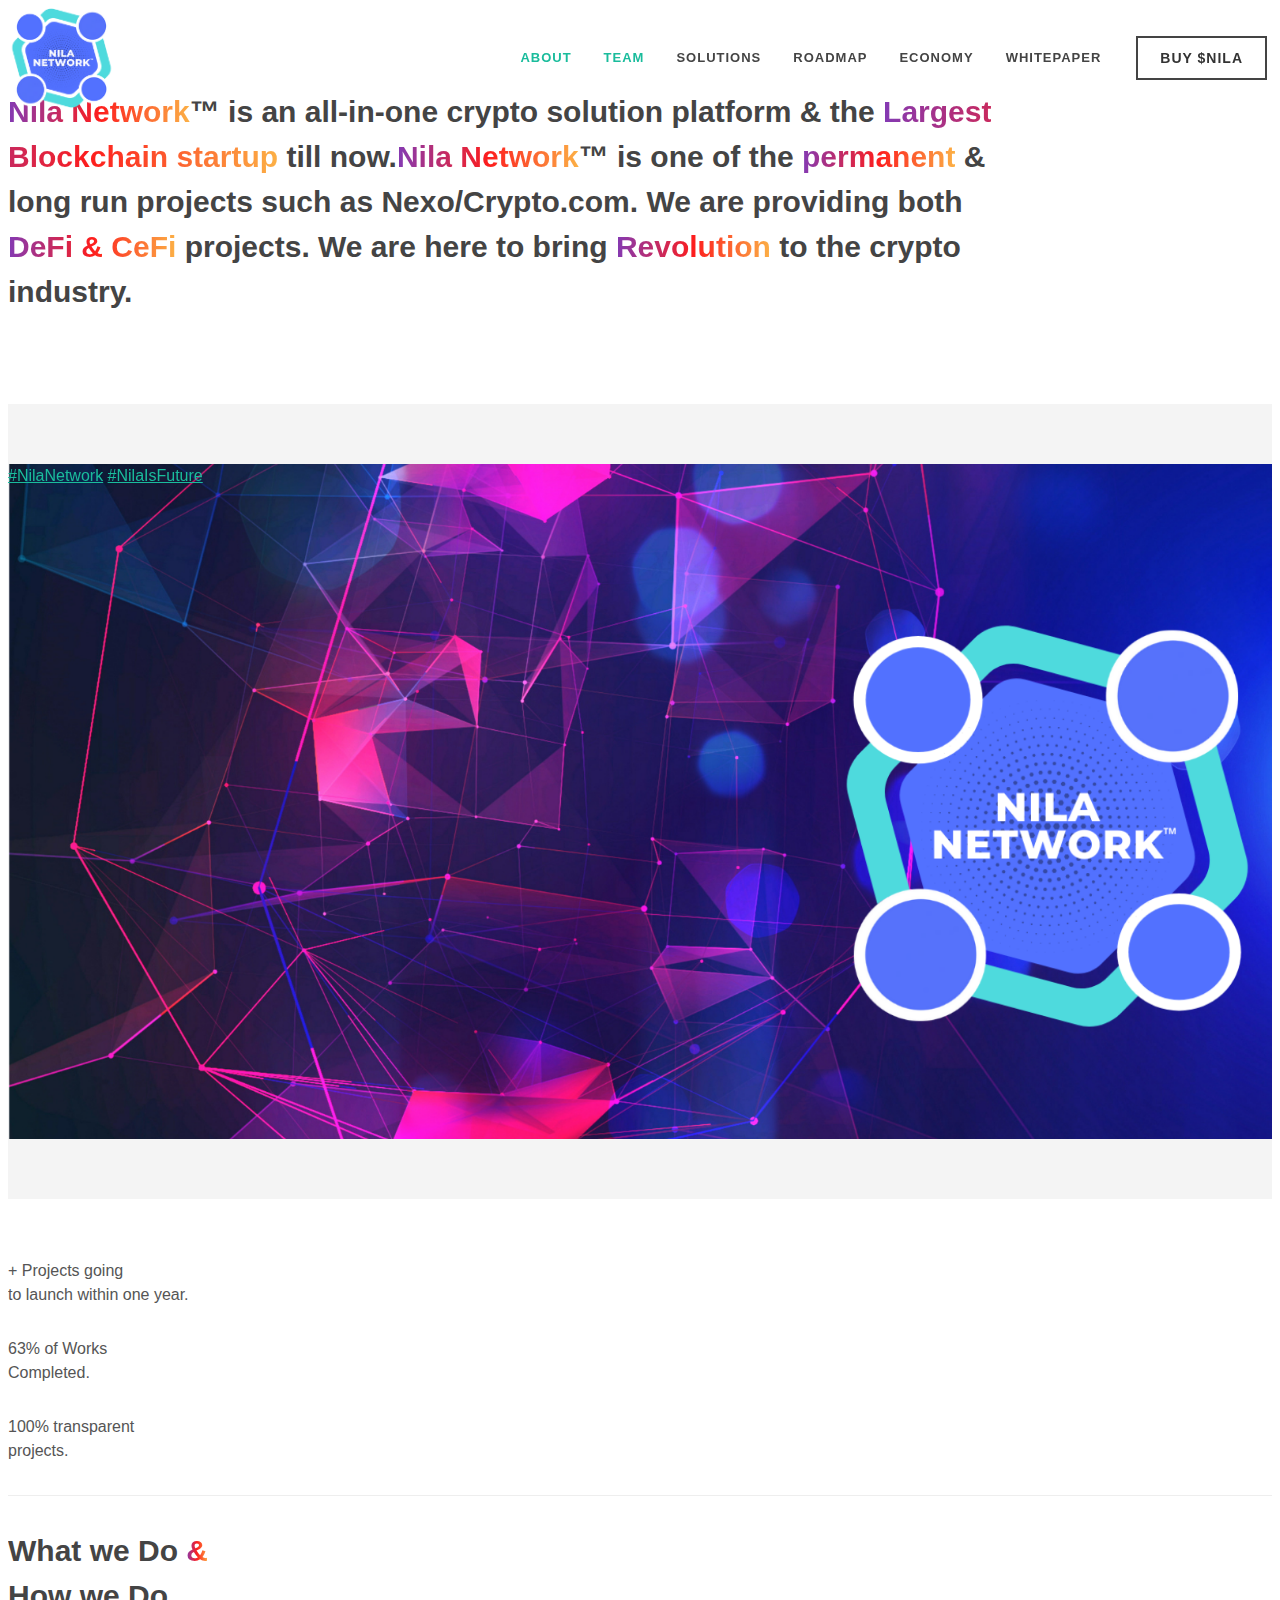
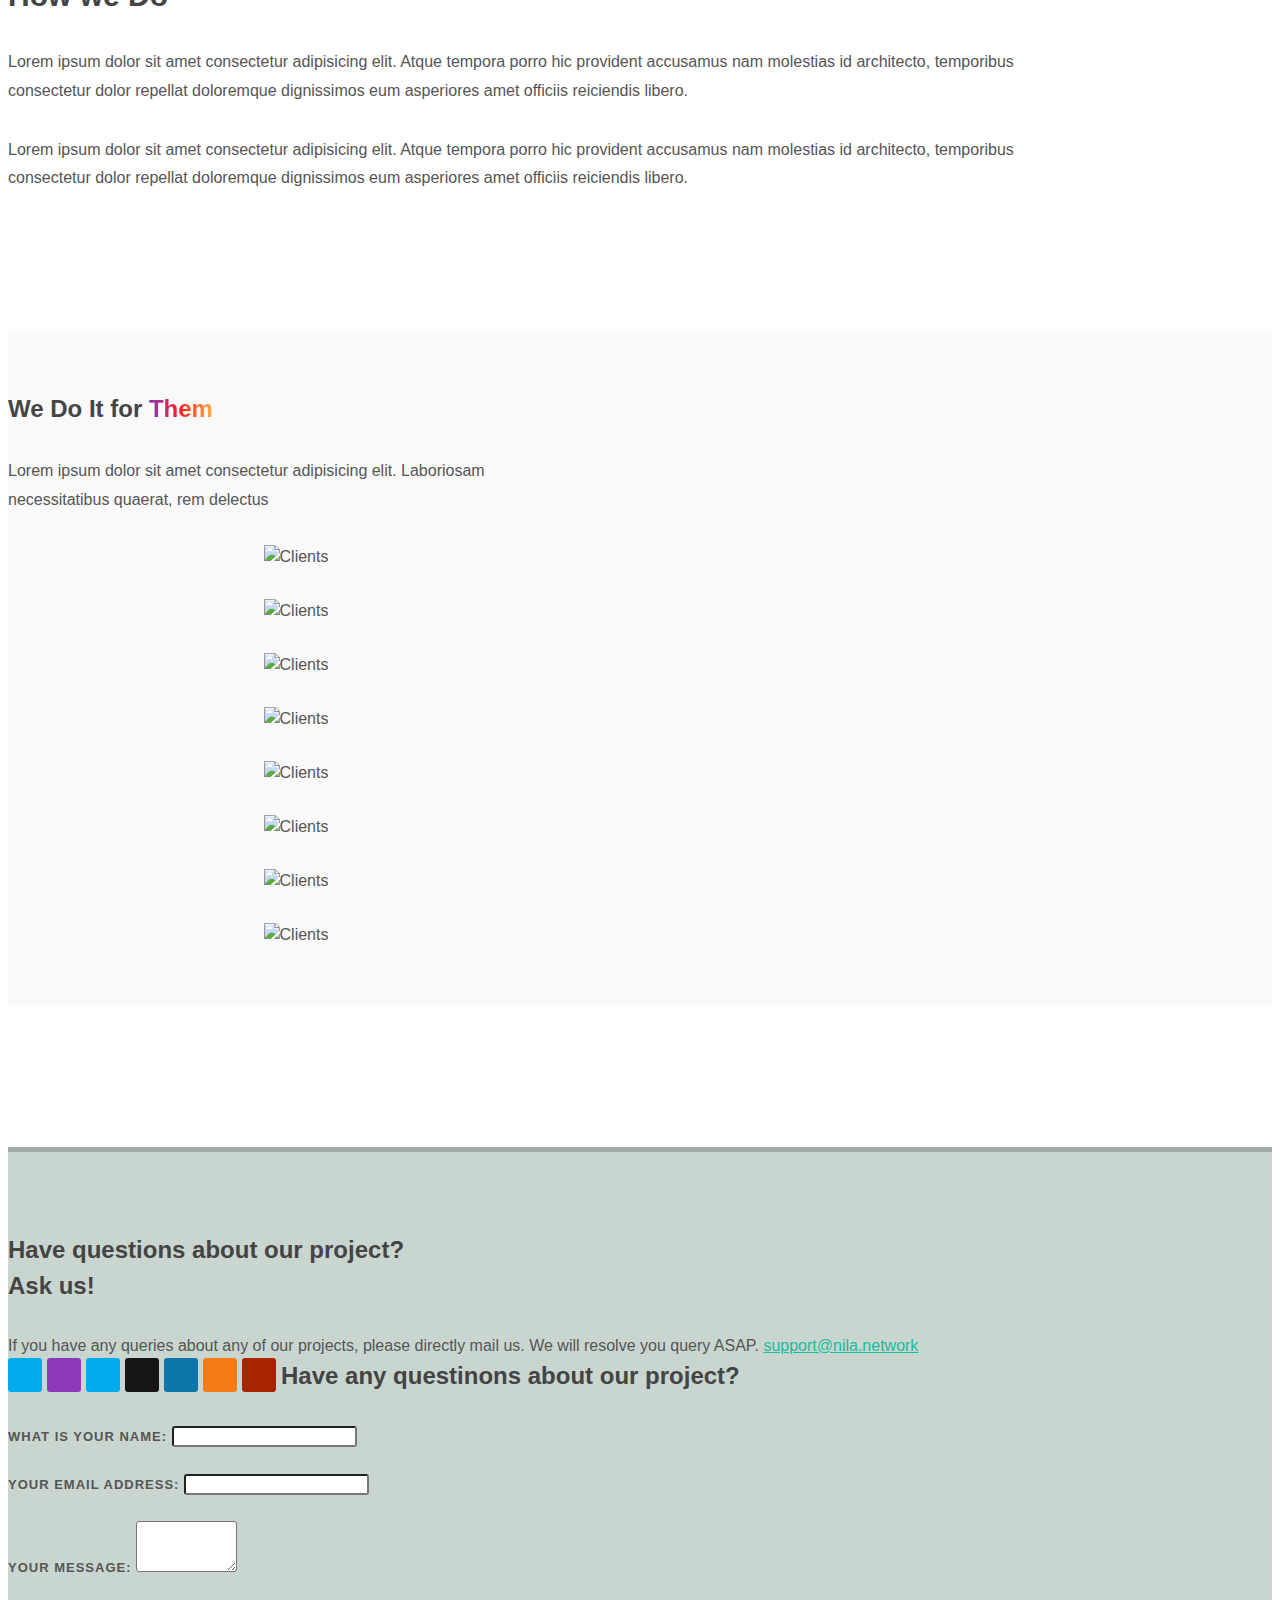
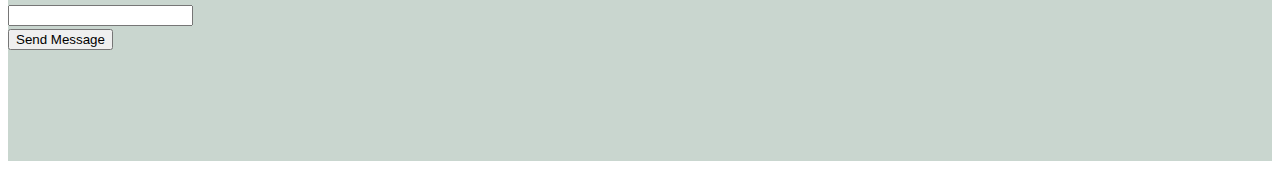
==== commit a878ac1e: "Update about.html" ====
--- a/about.html
+++ b/about.html
@@ -88,6 +88,7 @@
 
 							<ul class="menu-container">
 								<li class="menu-item current"><a class="menu-link" href="#"><div>About</div></a></li>
+								<li class="menu-item current"><a class="menu-link" href="team.html"><div>Team</div></a></li>
 								<li class="menu-item"><a class="menu-link" href="https://nila.network/projects.html"><div>Solutions</div></a></li>
 								<li class="menu-item"><a class="menu-link" href="https://nila.network/Roadmap.pdf" target="_blank"><div>Roadmap</div></a></li>
 								<li class="menu-item"><a class="menu-link" href="https://nila.network/Economy.pdf" target="_blank"><div>Economy</div></a></li>
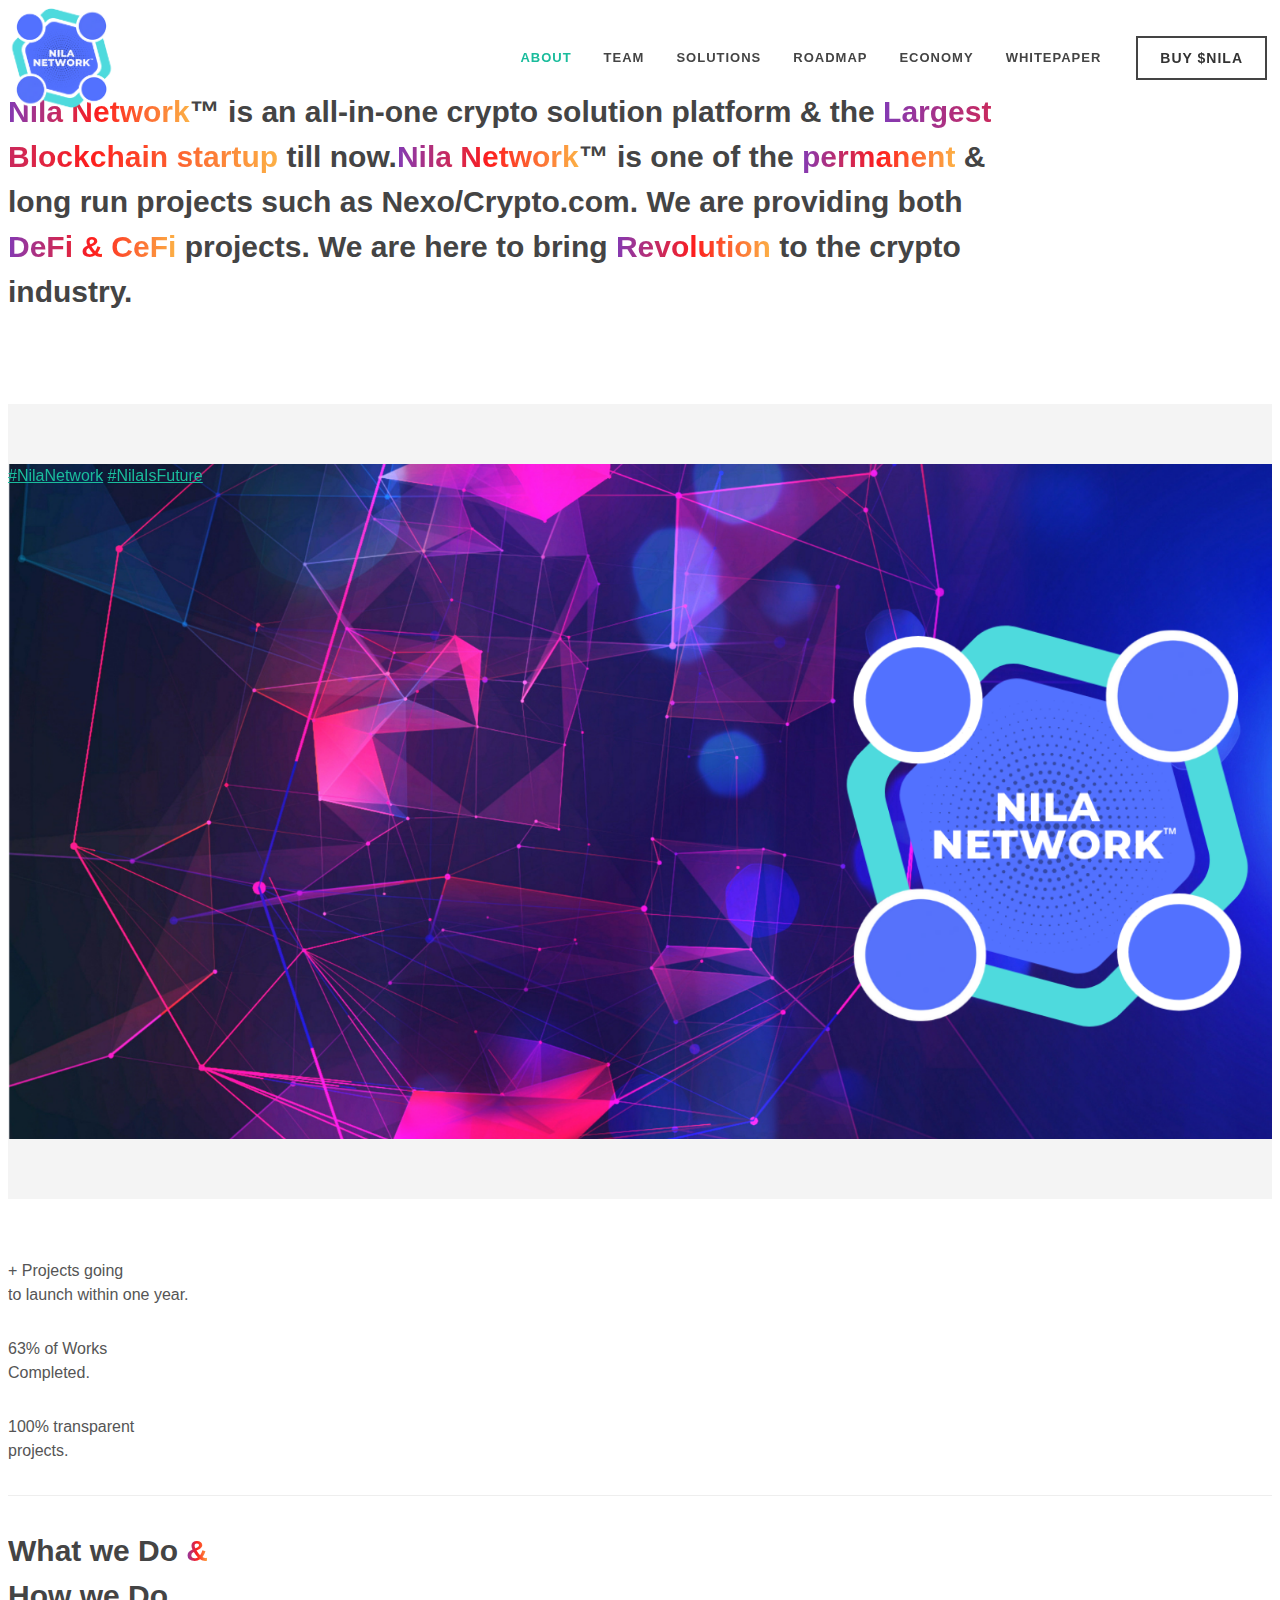
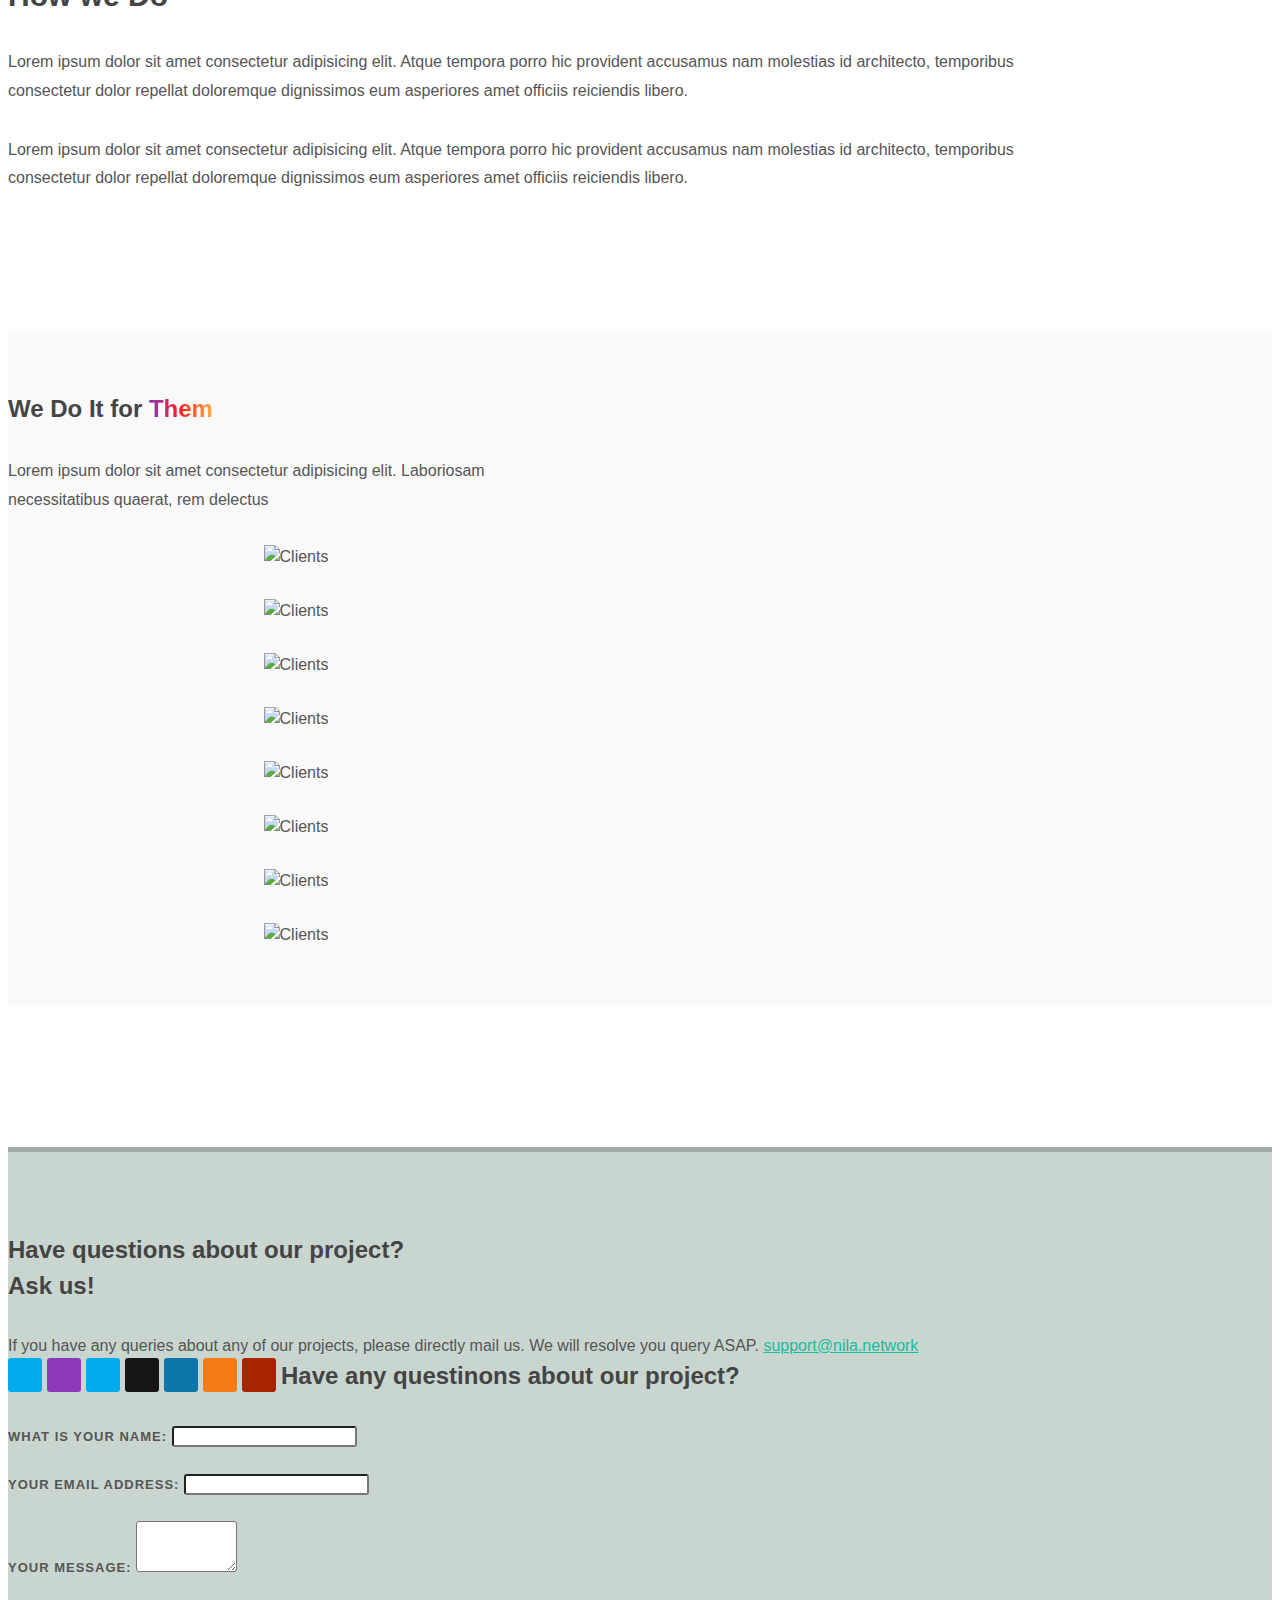
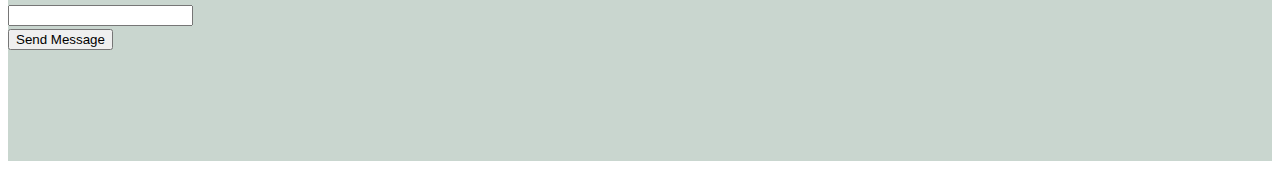
==== commit 3ca5c3c3: "Update about.html" ====
--- a/about.html
+++ b/about.html
@@ -88,7 +88,7 @@
 
 							<ul class="menu-container">
 								<li class="menu-item current"><a class="menu-link" href="#"><div>About</div></a></li>
-								<li class="menu-item current"><a class="menu-link" href="team.html"><div>Team</div></a></li>
+								<li class="menu-item"><a class="menu-link" href="team.html"><div>Team</div></a></li>
 								<li class="menu-item"><a class="menu-link" href="https://nila.network/projects.html"><div>Solutions</div></a></li>
 								<li class="menu-item"><a class="menu-link" href="https://nila.network/Roadmap.pdf" target="_blank"><div>Roadmap</div></a></li>
 								<li class="menu-item"><a class="menu-link" href="https://nila.network/Economy.pdf" target="_blank"><div>Economy</div></a></li>
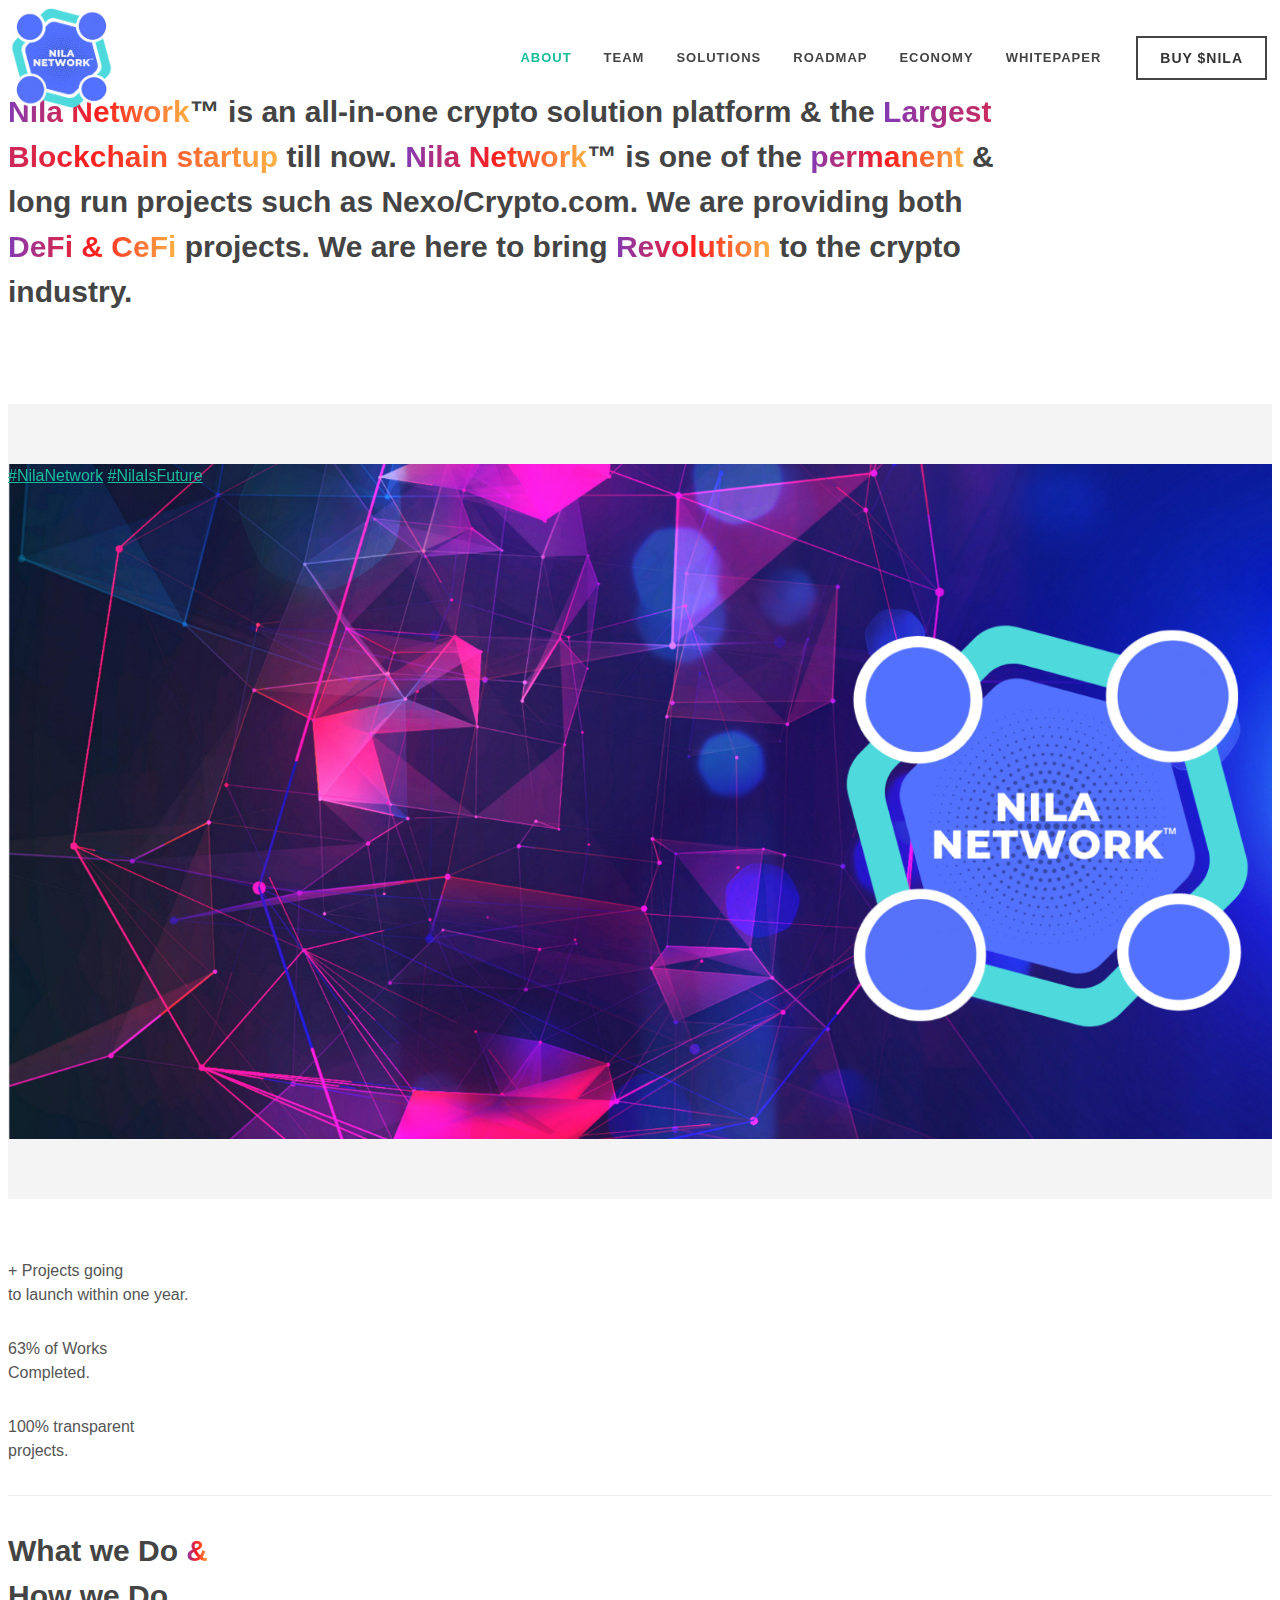
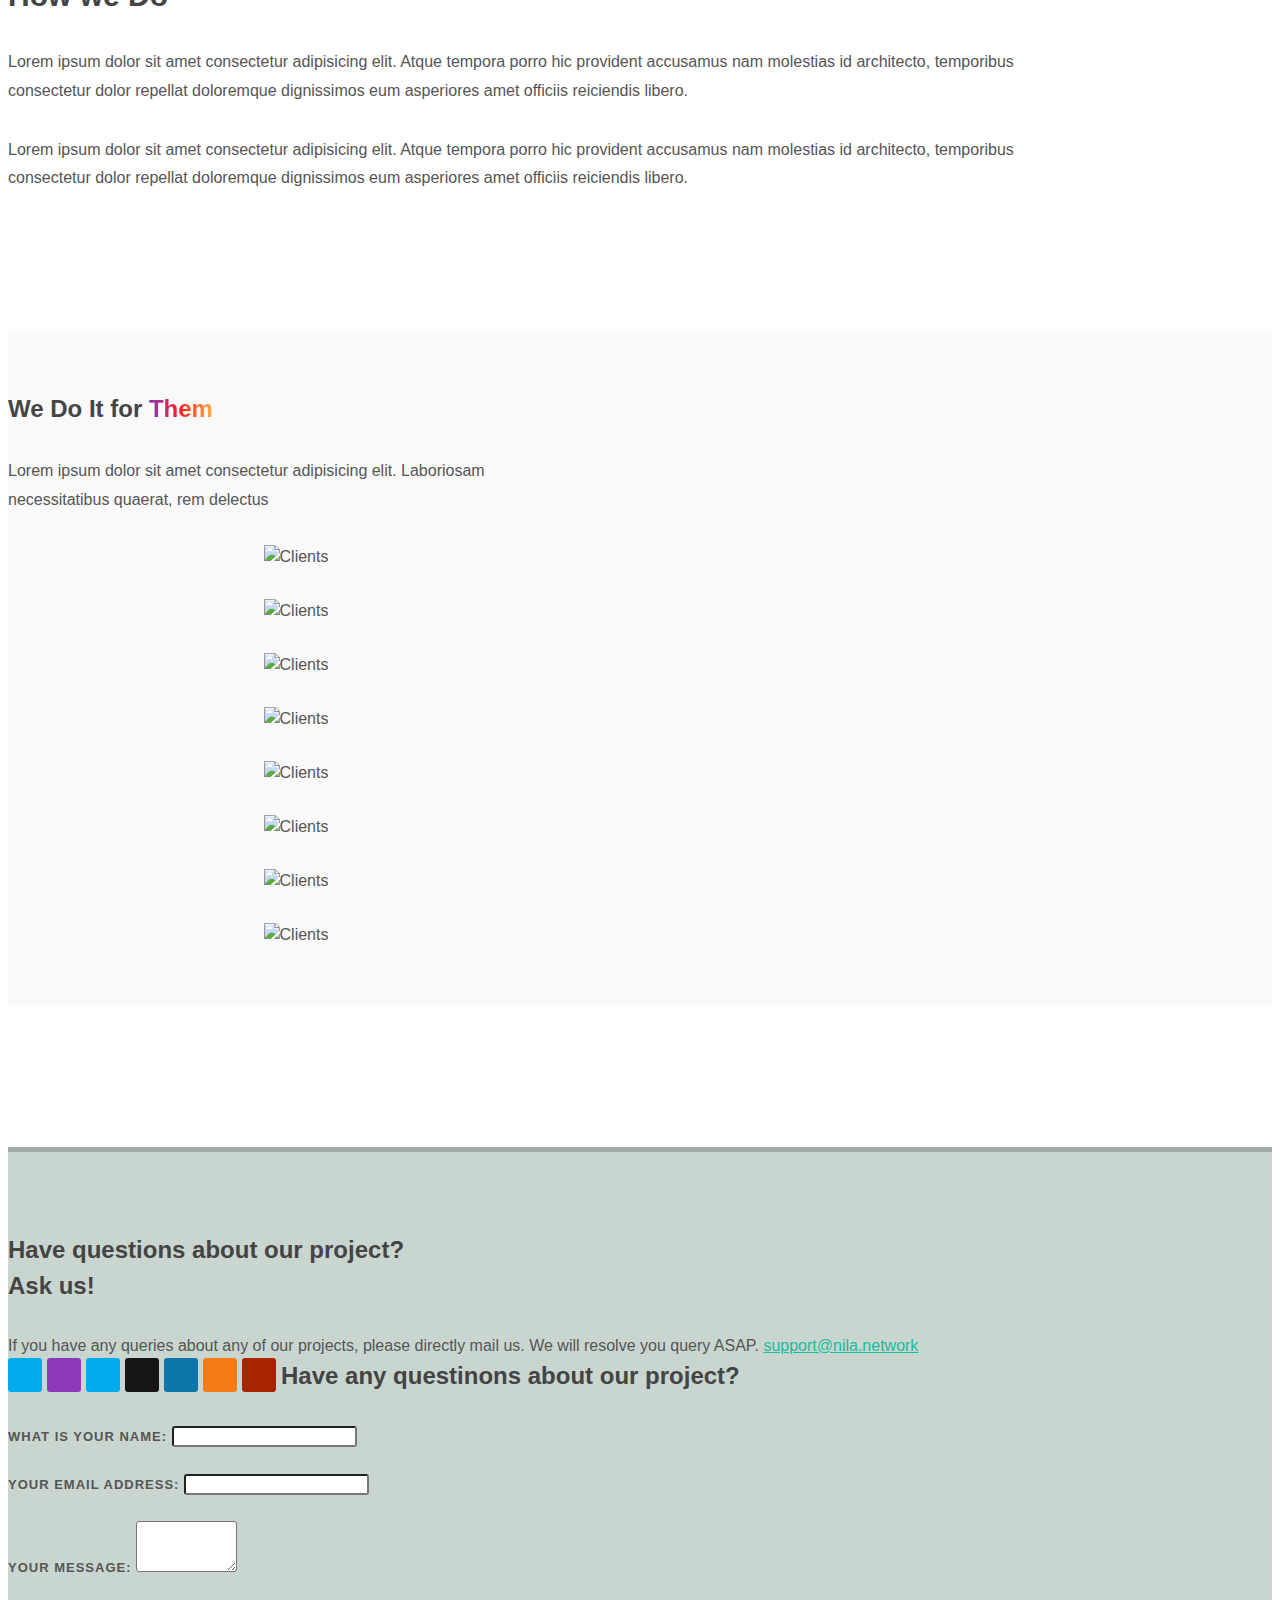
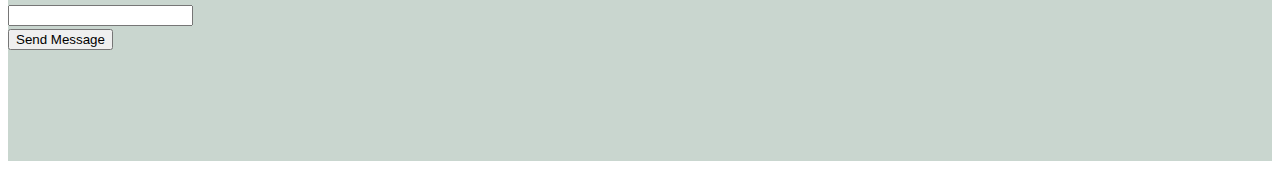
==== commit 438f65a1: "Update about.html" ====
--- a/about.html
+++ b/about.html
@@ -109,7 +109,7 @@
 			<div class="content-wrap pb-0">
 
 				<div class="mw-md container mb-5">
-					<h2 class="display-4 fw-light" style="line-height: 1.5;"><span class="gradient-text gradient-horizon">Nila Network</span>&trade; is an all-in-one crypto solution platform & the <span class="gradient-text gradient-horizon">Largest Blockchain startup</span> till now.<span class="gradient-text gradient-horizon">Nila Network</span>&trade; is one of the <span class="gradient-text gradient-horizon">permanent</span> & long run projects such as Nexo/Crypto.com. We are providing both <span class="gradient-text gradient-horizon">DeFi &amp; CeFi</span> projects. We are here to bring <span class="gradient-text gradient-horizon">Revolution</span> to the crypto industry.</h2>
+					<h2 class="display-4 fw-light" style="line-height: 1.5;"><span class="gradient-text gradient-horizon">Nila Network</span>&trade; is an all-in-one crypto solution platform & the <span class="gradient-text gradient-horizon">Largest Blockchain startup</span> till now. <span class="gradient-text gradient-horizon">Nila Network</span>&trade; is one of the <span class="gradient-text gradient-horizon">permanent</span> & long run projects such as Nexo/Crypto.com. We are providing both <span class="gradient-text gradient-horizon">DeFi &amp; CeFi</span> projects. We are here to bring <span class="gradient-text gradient-horizon">Revolution</span> to the crypto industry.</h2>
 				</div>
 
 				<div class="clear"></div>
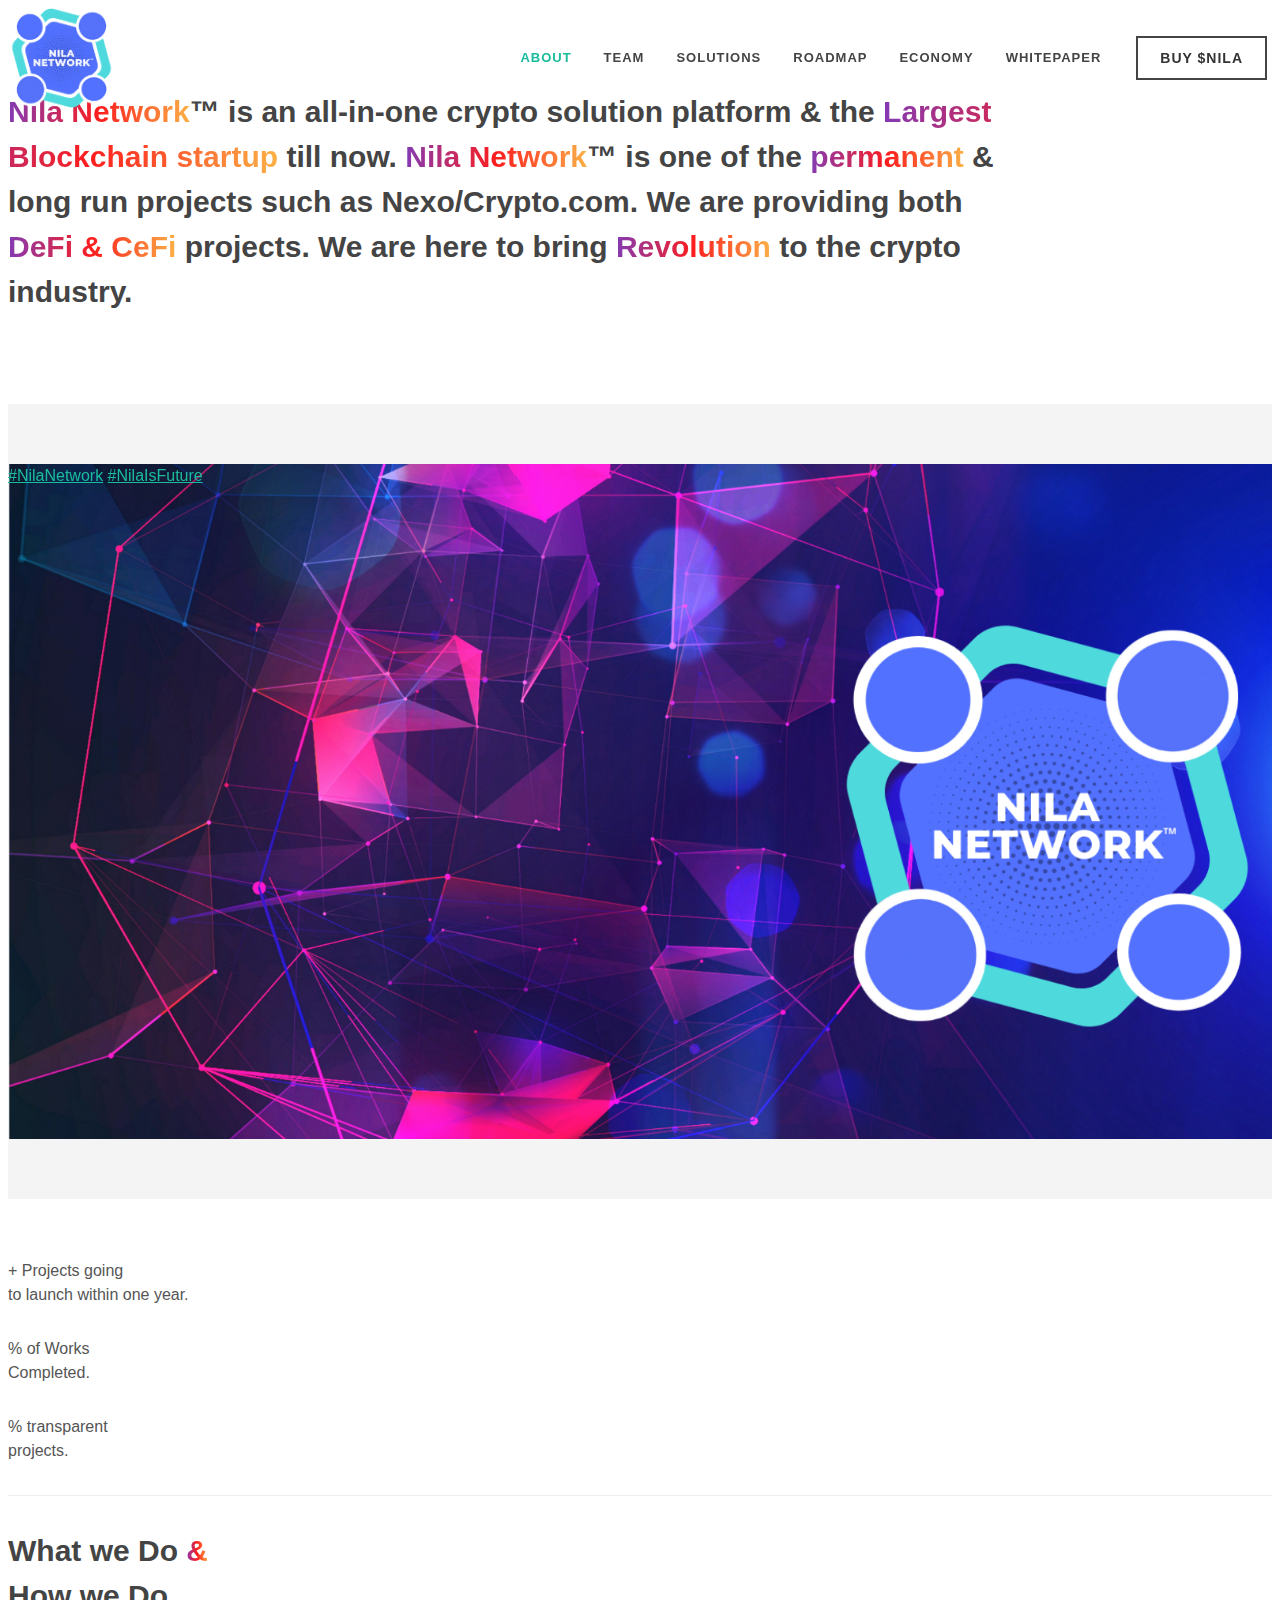
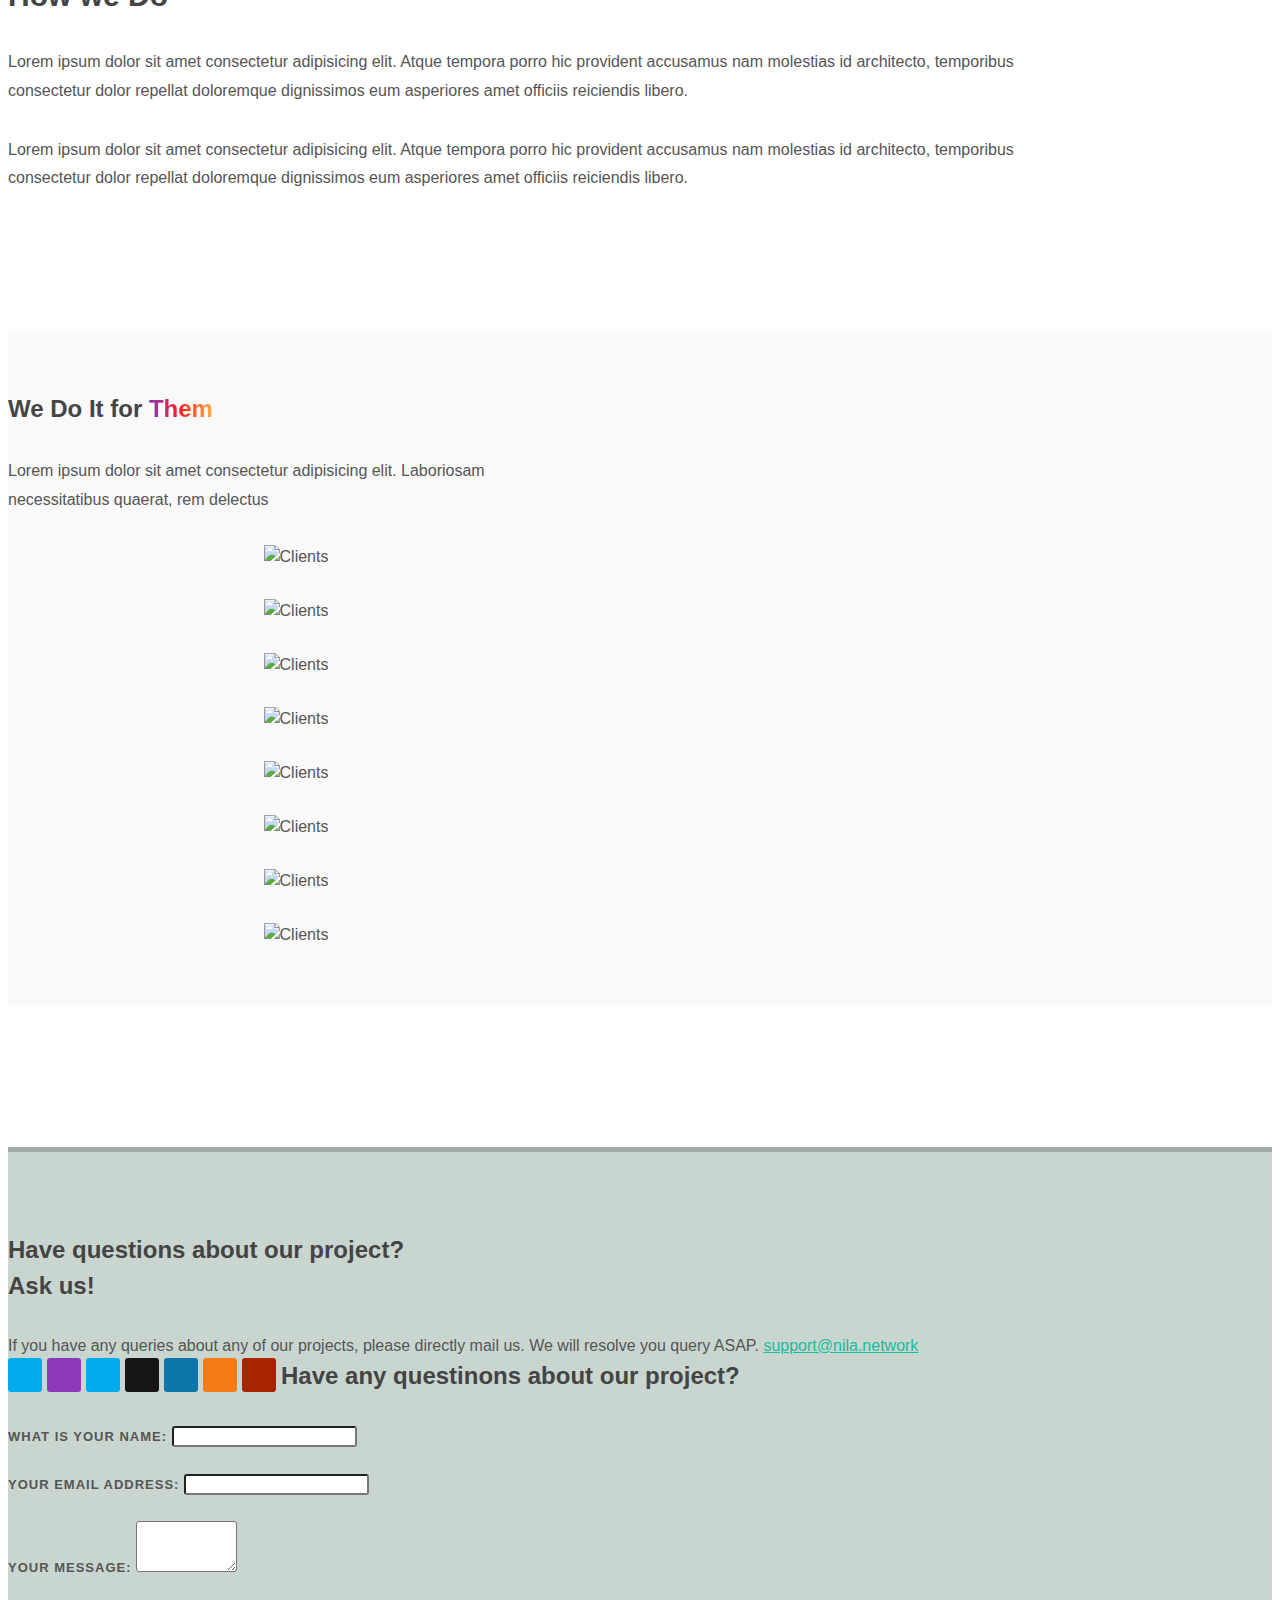
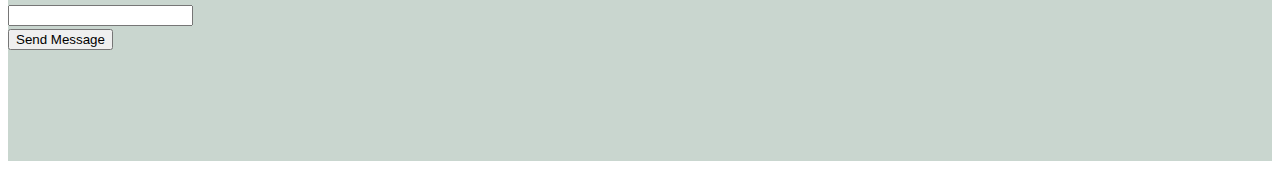
==== commit 7ee4364b: "Update about.html" ====
--- a/about.html
+++ b/about.html
@@ -139,15 +139,15 @@
 
 						<div class="col-md-4">
 							<div class="d-flex align-items-center justify-content-center">
-								<div class="counter counter-xlarge text-dark fw-bolder"><span data-from="4" data-to="83" data-refresh-interval="50" data-speed="1500"></span></div>
-								<span>63% of Works <br>Completed.</span>
+								<div class="counter counter-xlarge text-dark fw-bolder"><span data-from="4" data-to="63" data-refresh-interval="50" data-speed="1500"></span></div>
+								<span>% of Works <br>Completed.</span>
 							</div>
 						</div>
 
 						<div class="col-md-4">
 							<div class="d-flex align-items-center justify-content-center">
 								<div class="counter counter-xlarge text-dark fw-bolder"><span data-from="5" data-to="100" data-refresh-interval="30" data-speed="1200"></span></div>
-								<span>100% transparent<br>projects.</span>
+								<span>% transparent<br>projects.</span>
 							</div>
 						</div>
 					</div>
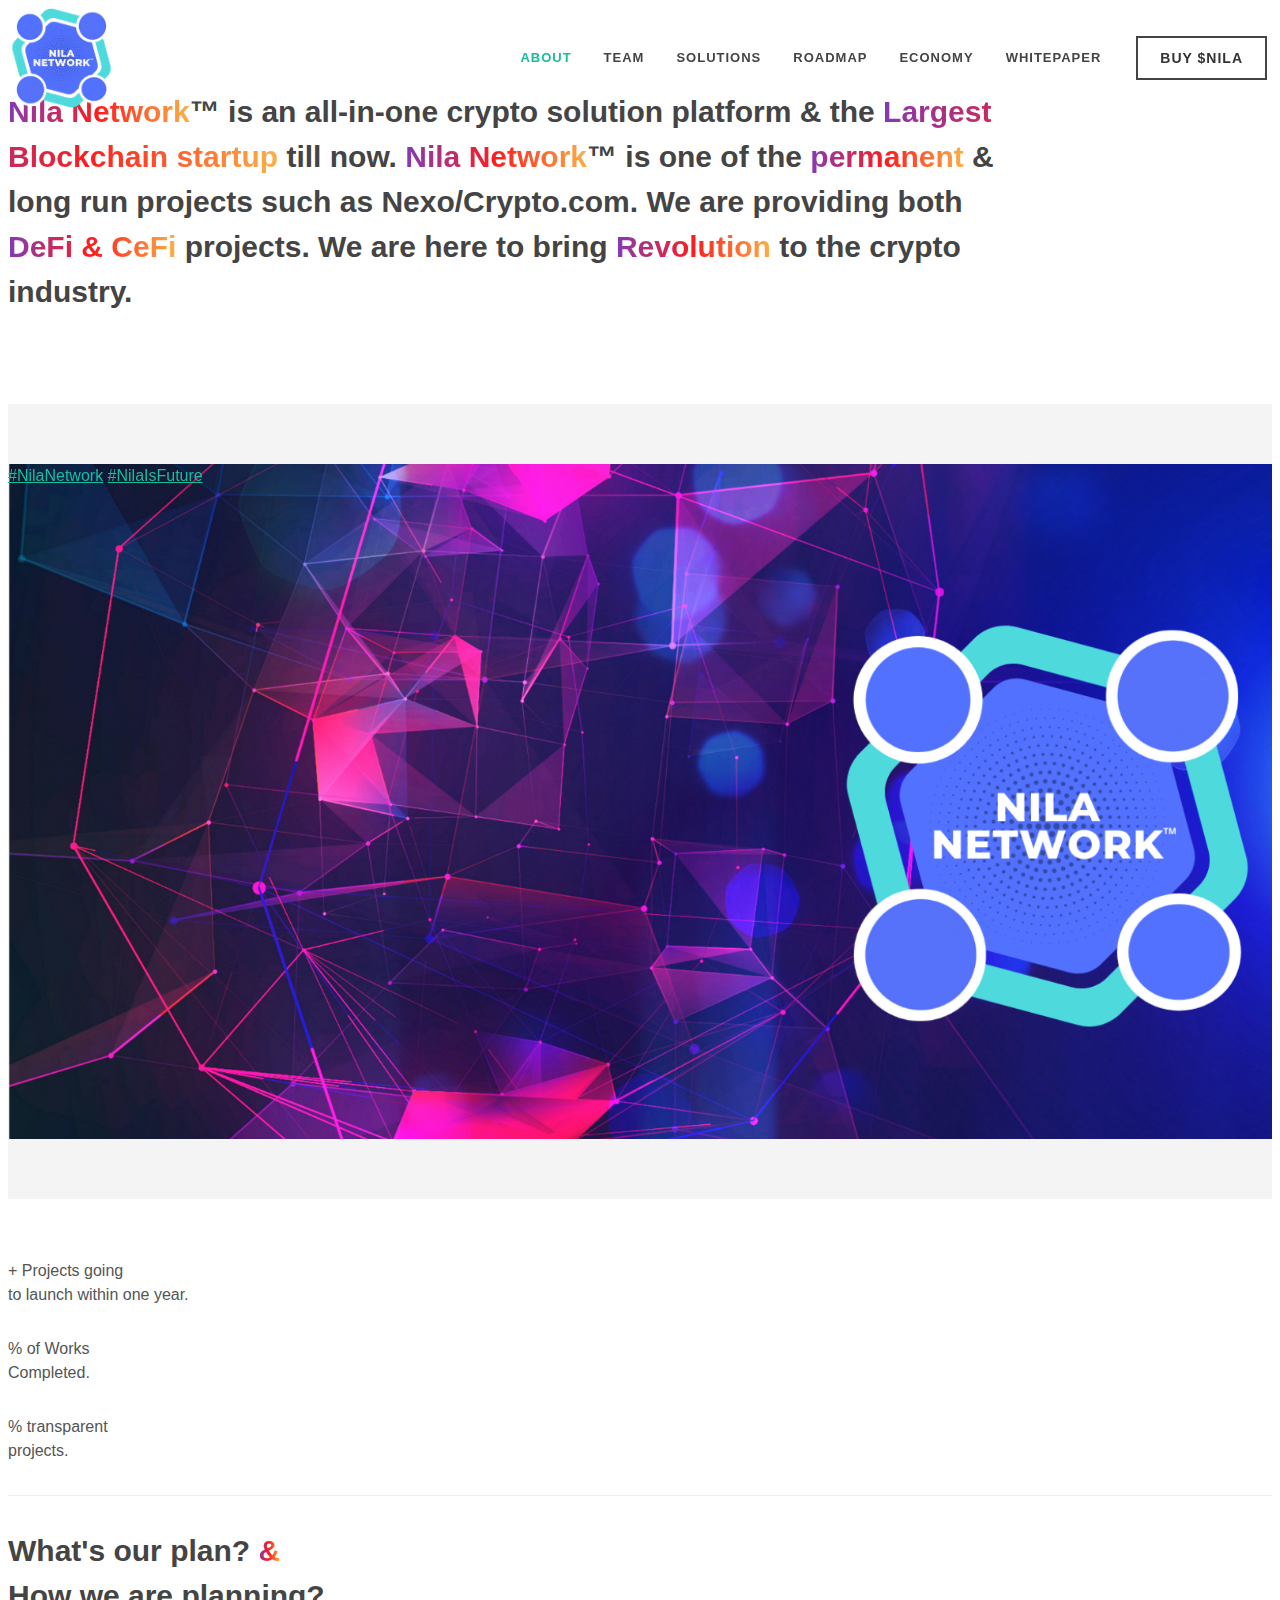
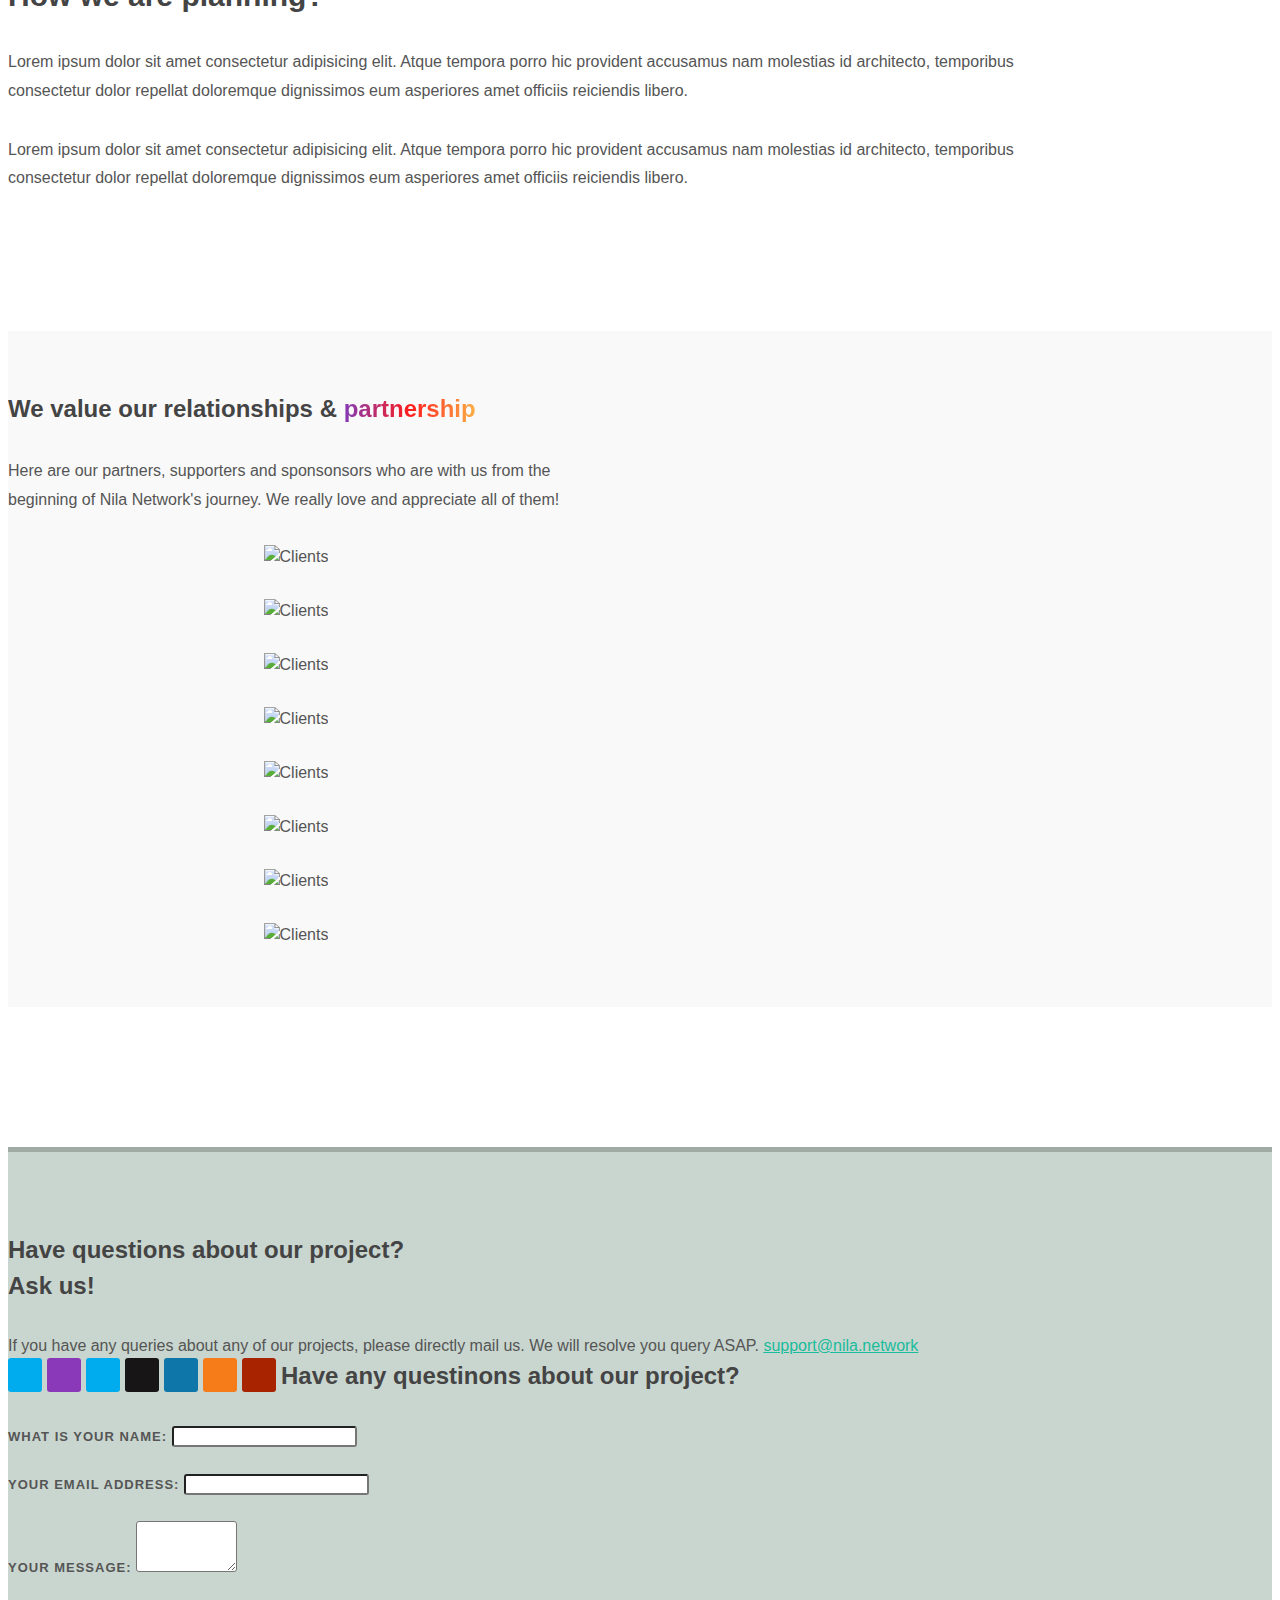
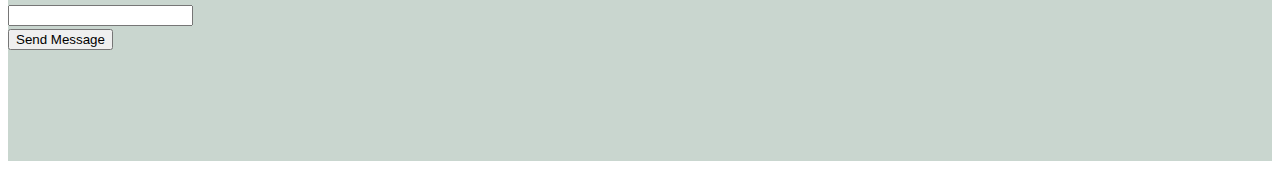
==== commit 97831eb7: "Update about.html" ====
--- a/about.html
+++ b/about.html
@@ -157,7 +157,7 @@
 				<div class="clear"></div>
 
 				<div class="container mw-md mt-5">
-					<h2 class="display-3 fw-bolder text-uppercase">What we Do <span class="gradient-text gradient-horizon">&amp;</span><br> How we Do</h2>
+					<h2 class="display-3 fw-bolder text-uppercase">What's our plan? <span class="gradient-text gradient-horizon">&amp;</span><br> How we are planning?</h2>
 					<div class="row mt-4">
 						<div class="col-md-8 offset-1">
 							<p class="lead">Lorem ipsum dolor sit amet consectetur adipisicing elit. Atque tempora porro hic provident accusamus nam molestias id architecto, temporibus consectetur dolor repellat doloremque dignissimos eum asperiores amet officiis reiciendis libero.</p>
@@ -177,8 +177,8 @@
 
 				<div class="section text-center mb-0">
 					<div class="mw-xs mx-auto ">
-						<h3 class="display-4 fw-bolder text-uppercase">We Do It for <span class="gradient-text gradient-horizon">Them</span></h3>
-						<p class="mt-4">Lorem ipsum dolor sit amet consectetur adipisicing elit. Laboriosam necessitatibus quaerat, rem delectus</p>
+						<h3 class="display-4 fw-bolder text-uppercase">We value our relationships & <span class="gradient-text gradient-horizon">partnership</span></h3>
+						<p class="mt-4">Here are our partners, supporters and sponsonsors who are with us from the beginning of Nila Network's journey. We really love and appreciate all of them!</p>
 
 						<div class="clear"></div>
 
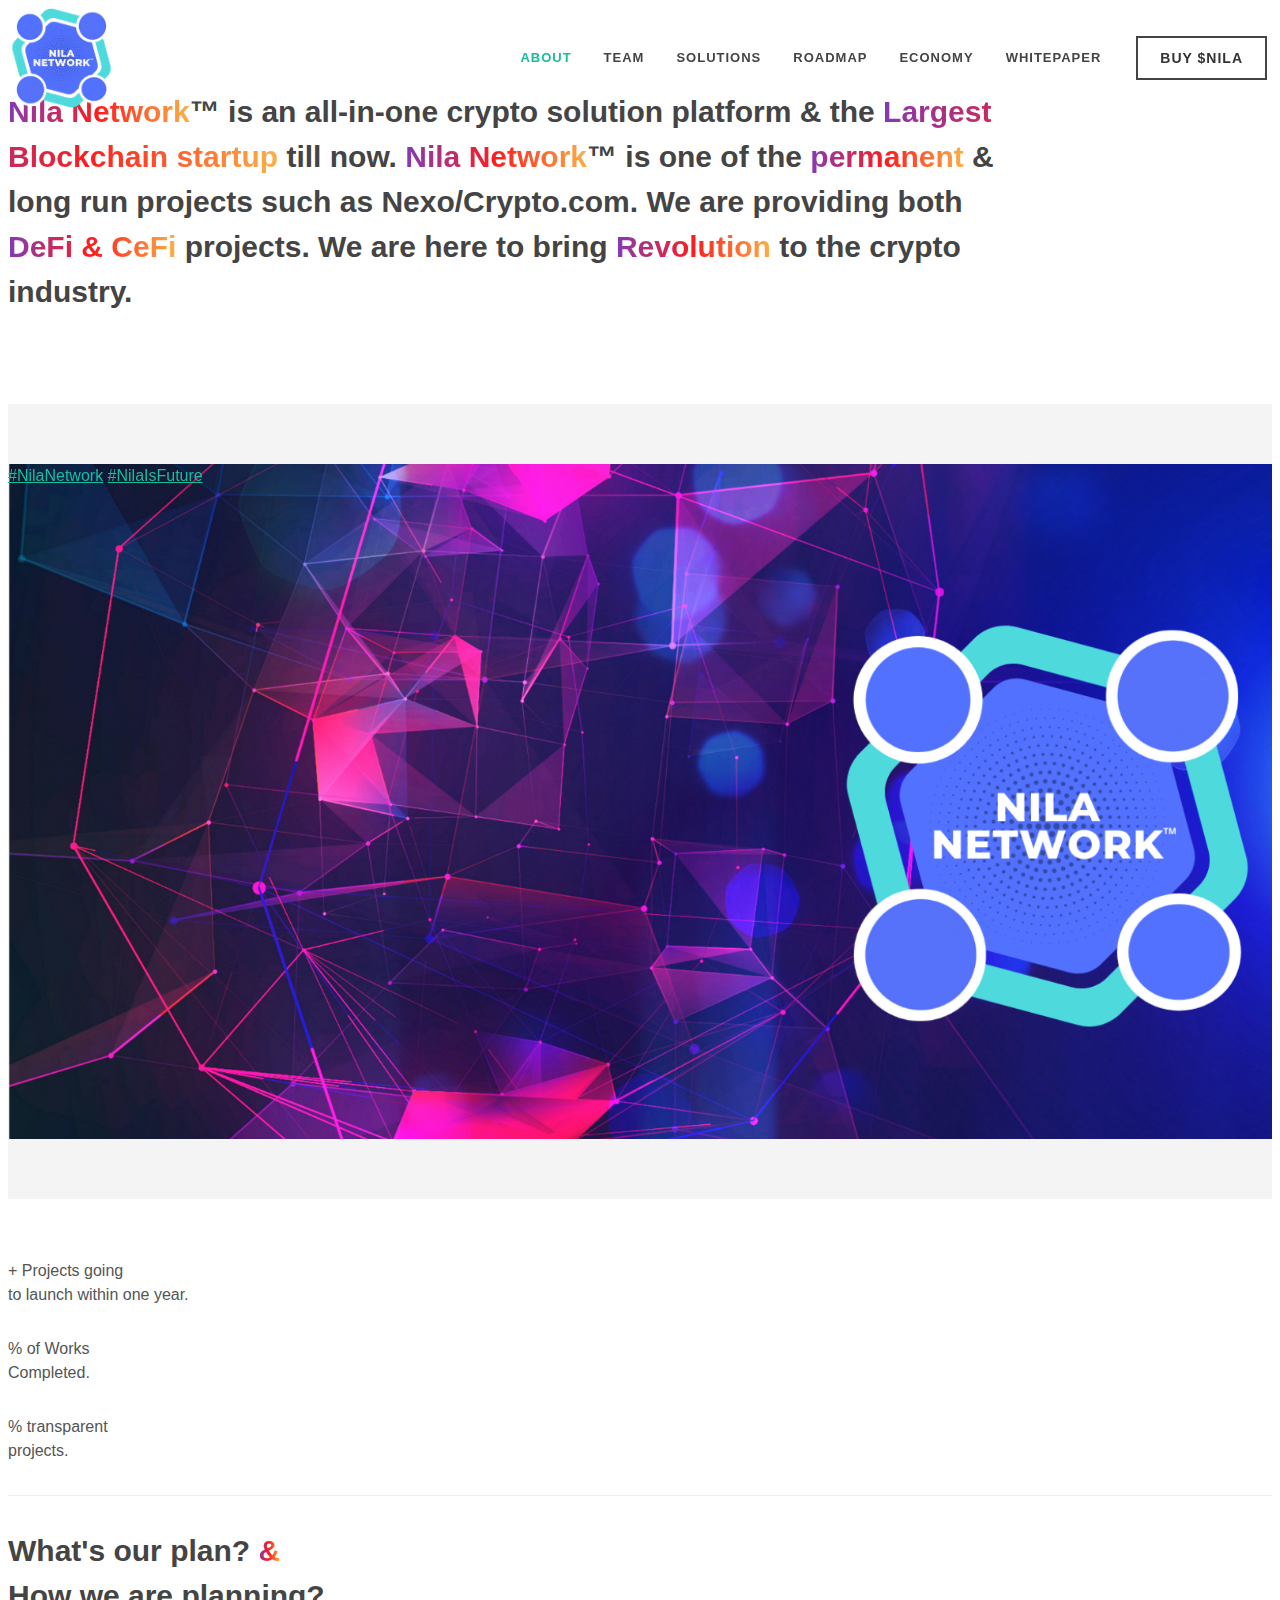
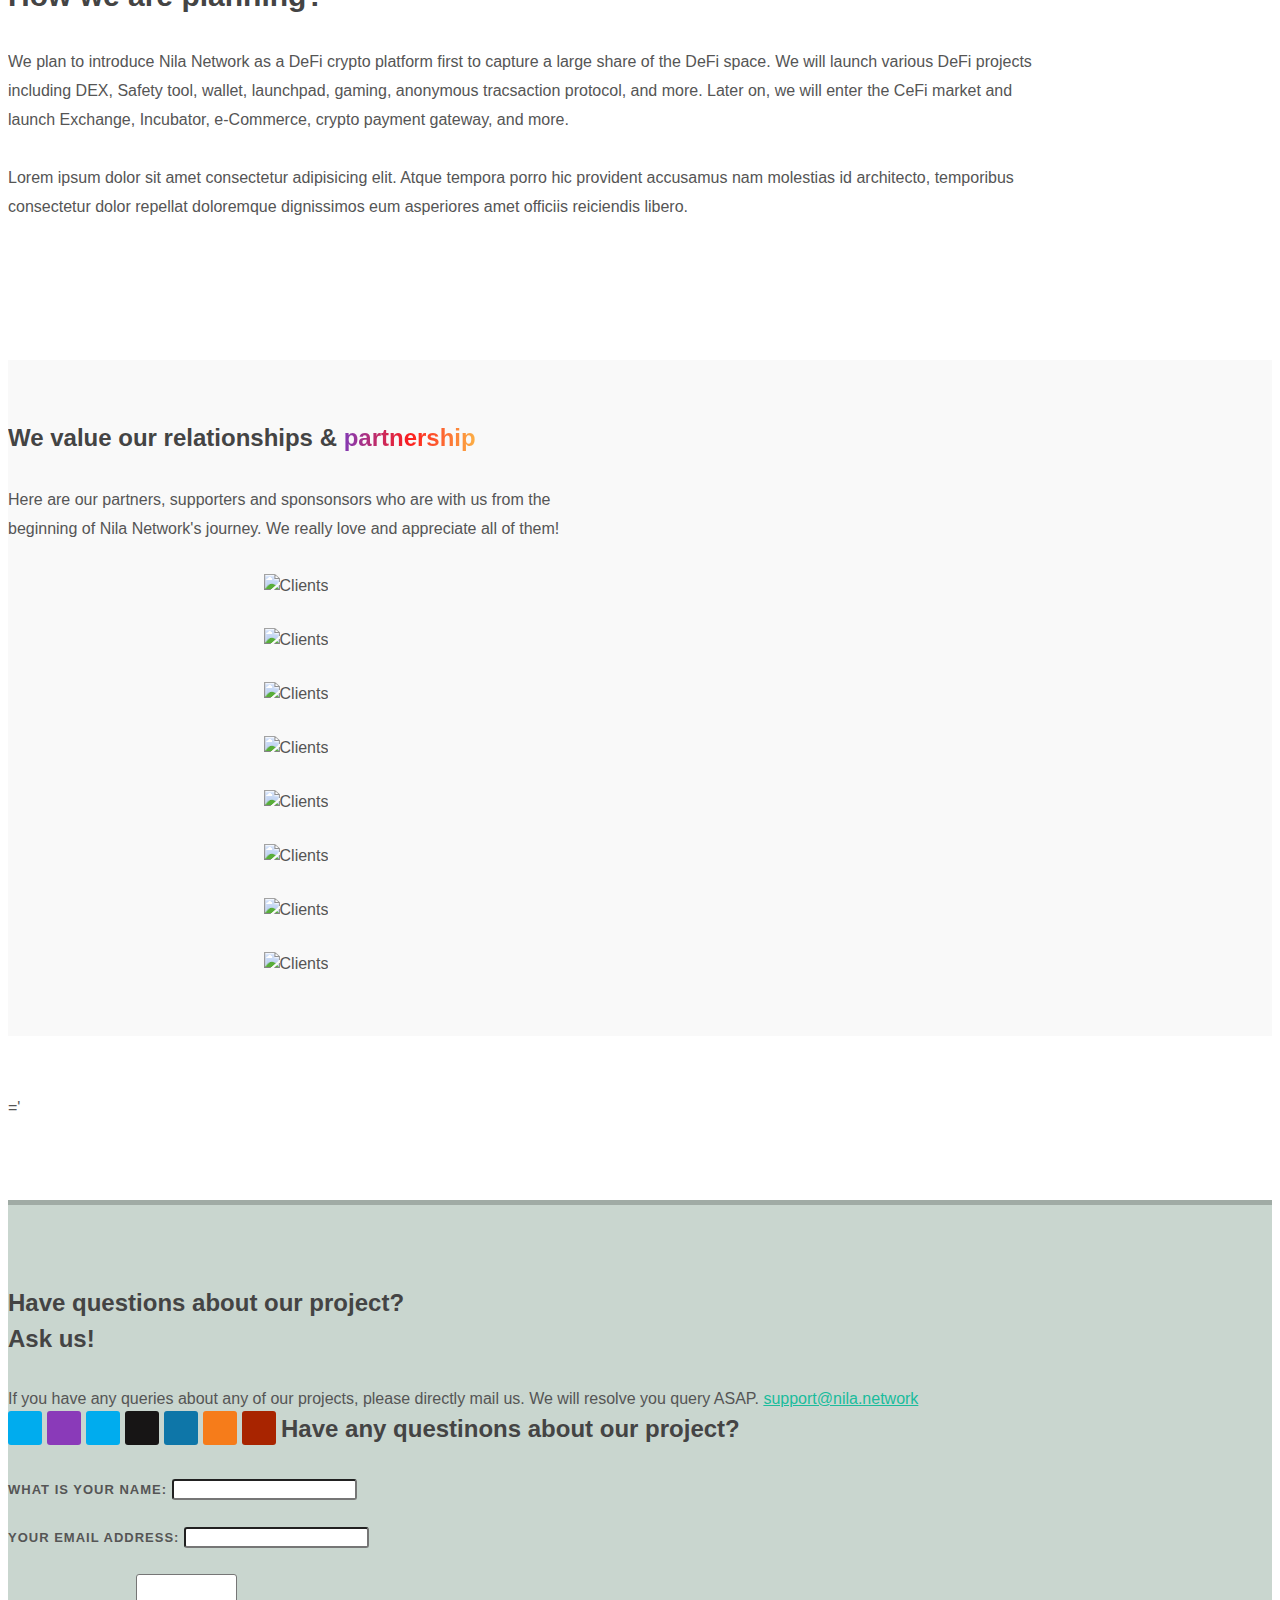
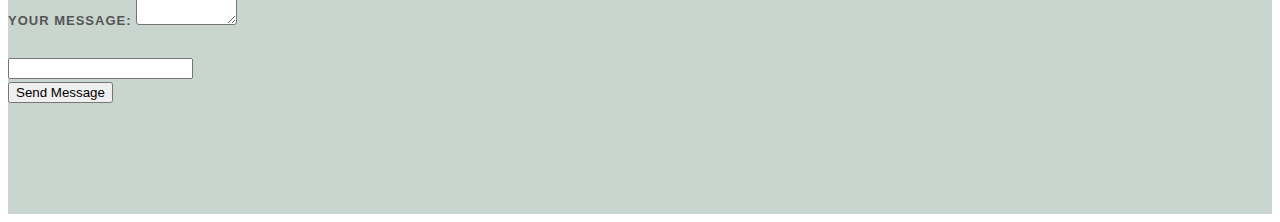
==== commit 05354e15: "Update about.html" ====
--- a/about.html
+++ b/about.html
@@ -26,7 +26,7 @@
         <meta name="og:title" content="NilaNetwork">
         <meta name="og:description" content="NilaNetwork is the largest Crypto Startup, founded in 2021! Nila Network is the parent organization behind NilaSwap, NilaKart, NilaWallet, NilaSafe, NilaPay, NilaPad and NilaFinance!">
         <meta name="og:image" content="images/NilaNetworkLogo.png">
-        <meta name="og:url" content="https://nilanetwork.pages.dev/">
+        <meta name="og:url" content="https://nila.network/">
         <meta name="og:site_name" content="NilaNetwork">
         <meta name="og:locale" content="en_US">
         <meta name="og:type" content="website">
@@ -160,7 +160,7 @@
 					<h2 class="display-3 fw-bolder text-uppercase">What's our plan? <span class="gradient-text gradient-horizon">&amp;</span><br> How we are planning?</h2>
 					<div class="row mt-4">
 						<div class="col-md-8 offset-1">
-							<p class="lead">Lorem ipsum dolor sit amet consectetur adipisicing elit. Atque tempora porro hic provident accusamus nam molestias id architecto, temporibus consectetur dolor repellat doloremque dignissimos eum asperiores amet officiis reiciendis libero.</p>
+							<p class="lead">We plan to introduce Nila Network as a DeFi crypto platform first to capture a large share of the DeFi space. We will launch various DeFi projects including DEX, Safety tool, wallet, launchpad, gaming, anonymous tracsaction protocol, and more. Later on, we will enter the CeFi market and launch Exchange, Incubator, e-Commerce, crypto payment gateway, and more.</p>
 							<p class="lead">Lorem ipsum dolor sit amet consectetur adipisicing elit. Atque tempora porro hic provident accusamus nam molestias id architecto, temporibus consectetur dolor repellat doloremque dignissimos eum asperiores amet officiis reiciendis libero.</p>
 						</div>
 					</div>
@@ -193,7 +193,7 @@
 							<div class="col-md-4 col-6 center"><img src="demos/freelancer/images/clients/applemusic.svg" alt="Clients"></div>
 						</div>
 					</div>
-				</div>
+				</div>='
 			</div>
 
 		</section><!-- #content end -->
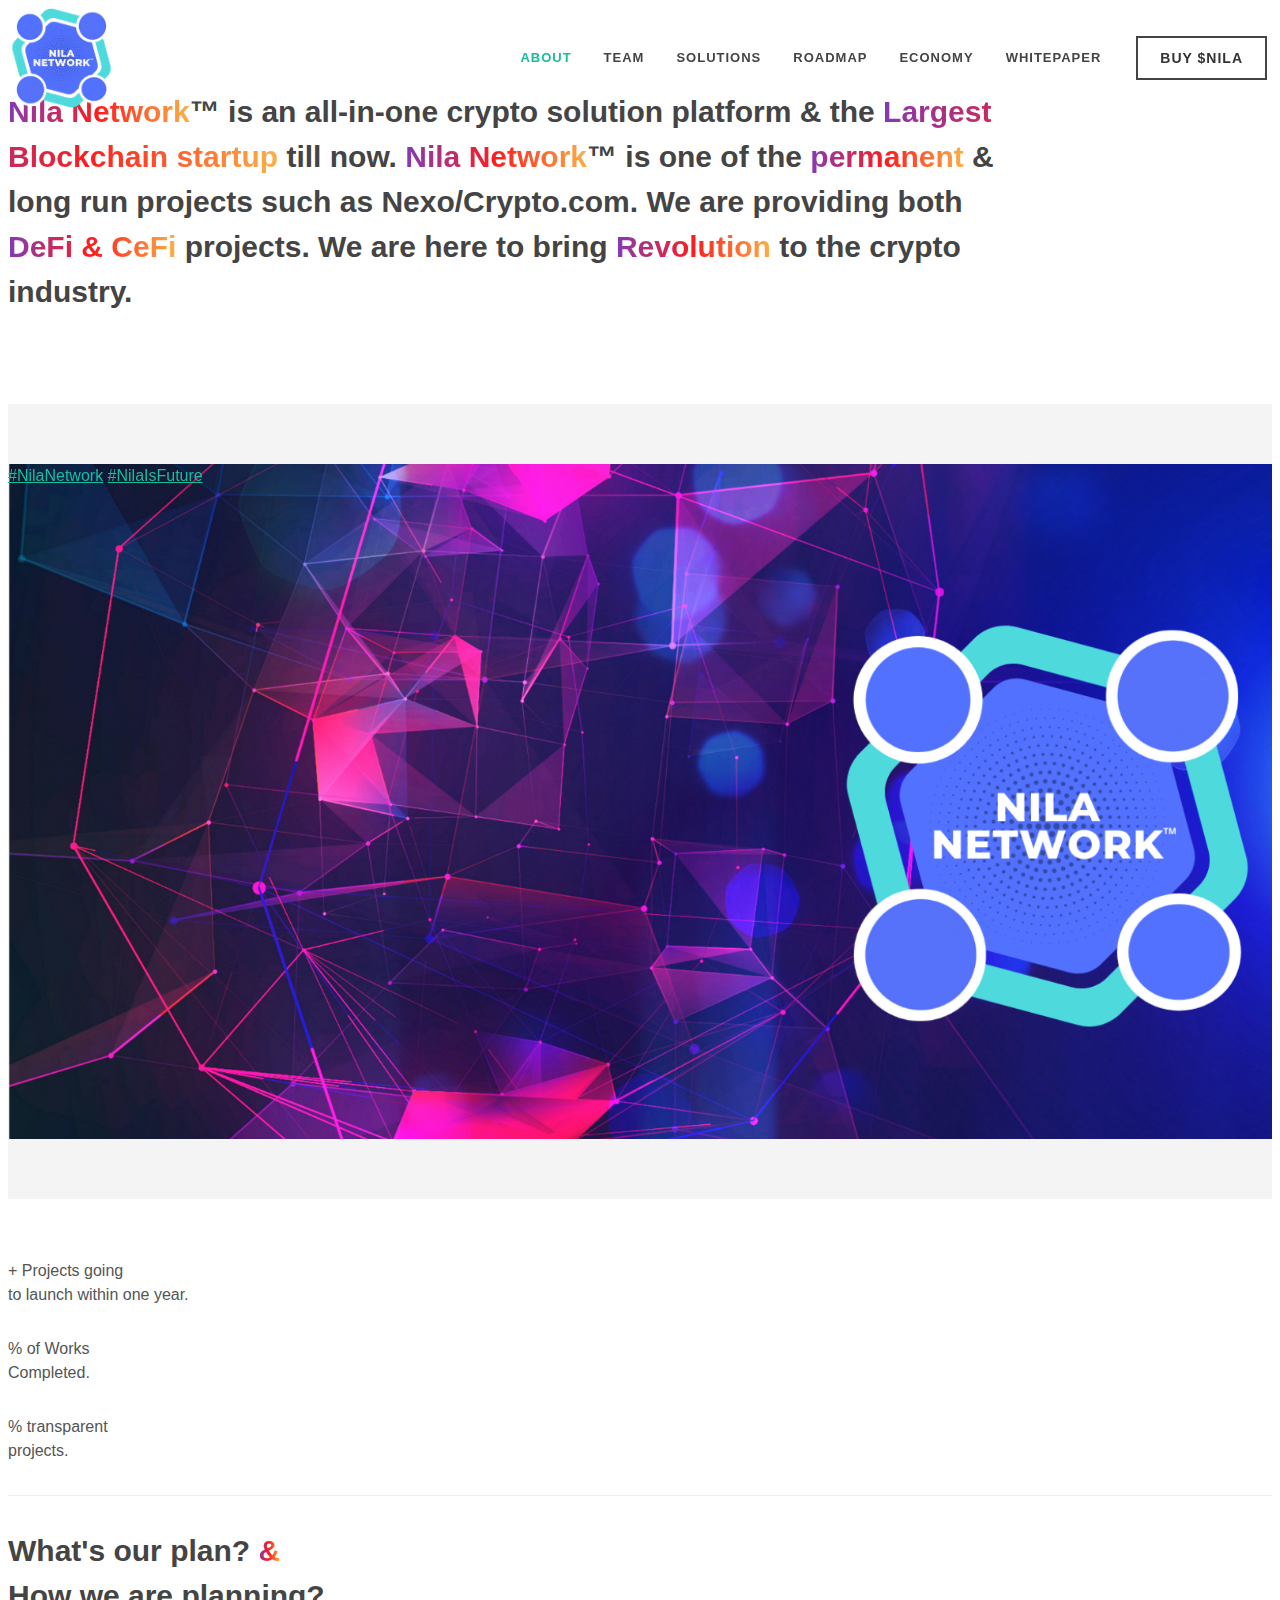
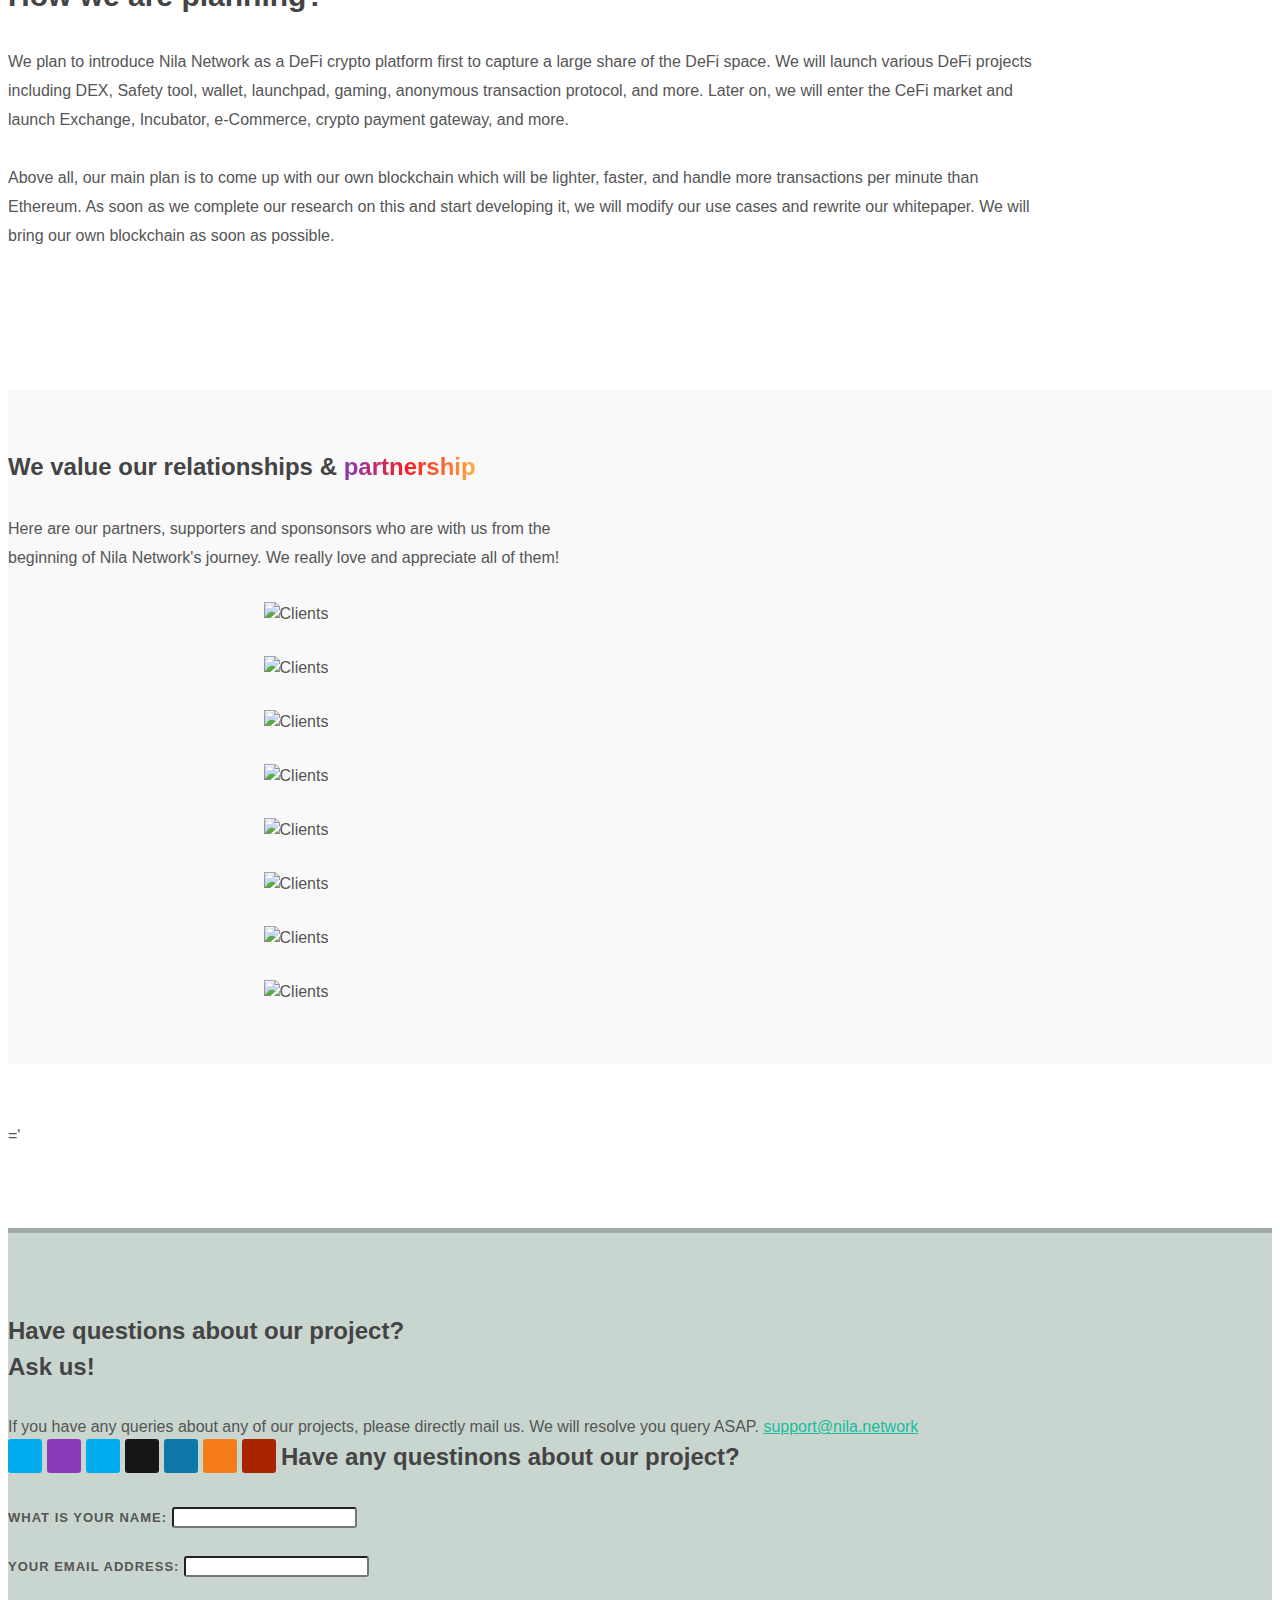
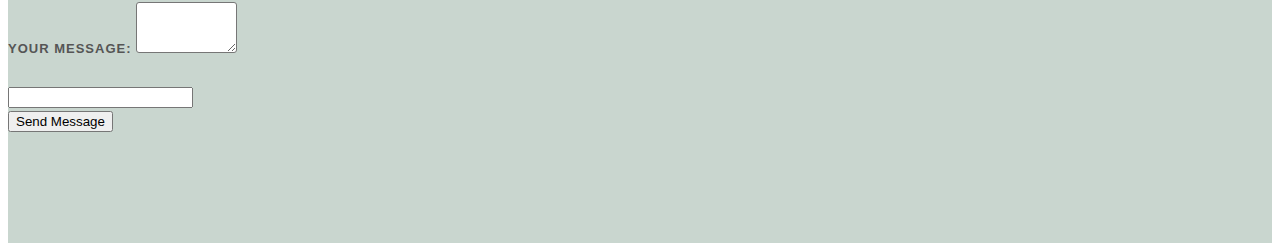
==== commit 835d135a: "Update about.html" ====
--- a/about.html
+++ b/about.html
@@ -160,8 +160,8 @@
 					<h2 class="display-3 fw-bolder text-uppercase">What's our plan? <span class="gradient-text gradient-horizon">&amp;</span><br> How we are planning?</h2>
 					<div class="row mt-4">
 						<div class="col-md-8 offset-1">
-							<p class="lead">We plan to introduce Nila Network as a DeFi crypto platform first to capture a large share of the DeFi space. We will launch various DeFi projects including DEX, Safety tool, wallet, launchpad, gaming, anonymous tracsaction protocol, and more. Later on, we will enter the CeFi market and launch Exchange, Incubator, e-Commerce, crypto payment gateway, and more.</p>
-							<p class="lead">Lorem ipsum dolor sit amet consectetur adipisicing elit. Atque tempora porro hic provident accusamus nam molestias id architecto, temporibus consectetur dolor repellat doloremque dignissimos eum asperiores amet officiis reiciendis libero.</p>
+							<p class="lead">We plan to introduce Nila Network as a DeFi crypto platform first to capture a large share of the DeFi space. We will launch various DeFi projects including DEX, Safety tool, wallet, launchpad, gaming, anonymous transaction protocol, and more. Later on, we will enter the CeFi market and launch Exchange, Incubator, e-Commerce, crypto payment gateway, and more.</p>
+							<p class="lead">Above all, our main plan is to come up with our own blockchain which will be lighter, faster, and handle more transactions per minute than Ethereum. As soon as we complete our research on this and start developing it, we will modify our use cases and rewrite our whitepaper. We will bring our own blockchain as soon as possible.</p>
 						</div>
 					</div>
 
